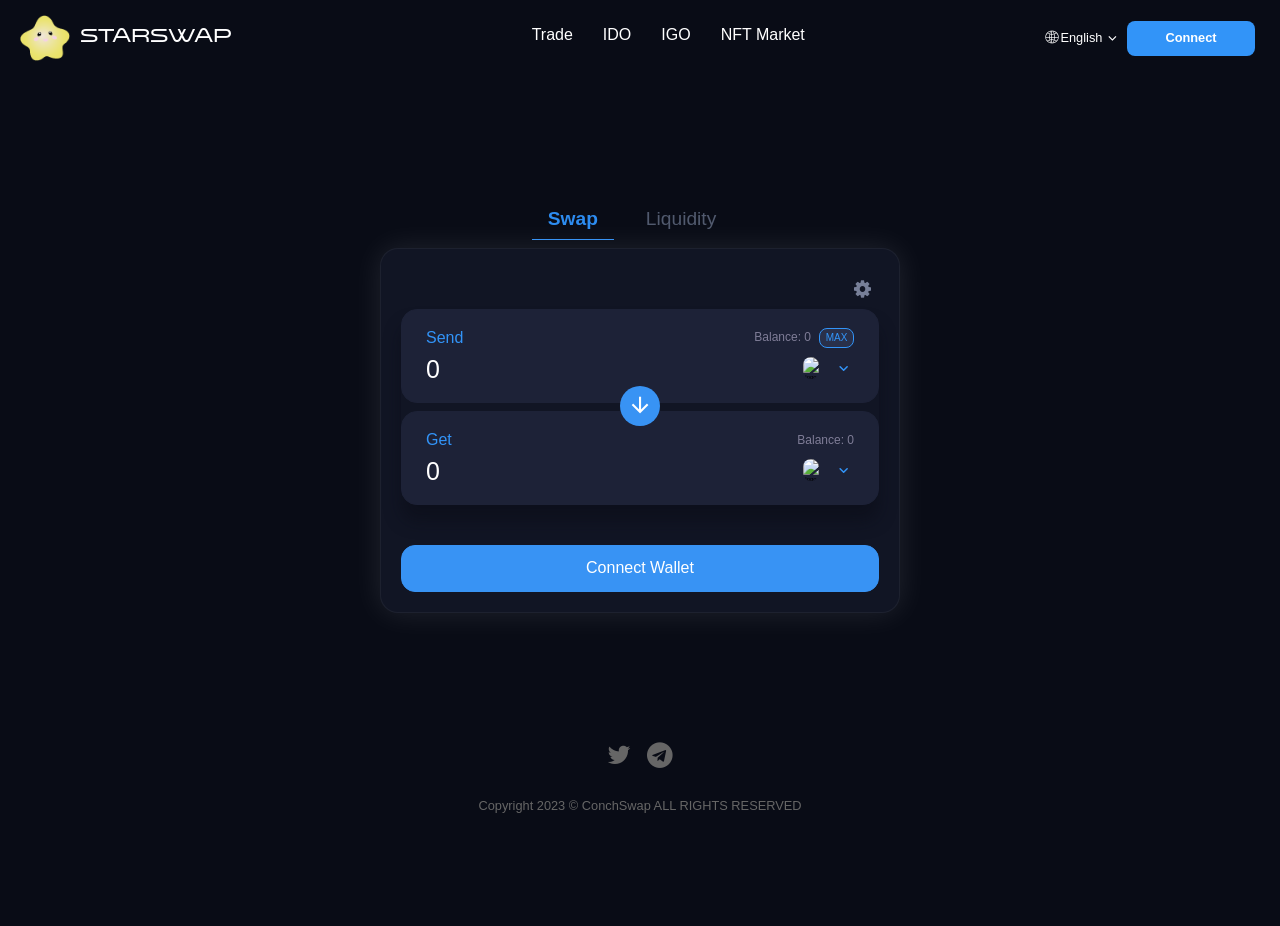
==== index.html @ 81f0260a "Add files via upload" ====
<!DOCTYPE html><html lang="en"><head><meta charset="utf-8"><meta http-equiv="X-UA-Compatible" content="IE=edge"><meta name="viewport" content="width=device-width,initial-scale=1,maximum-scale=1,user-scalable=no"><link rel="icon" href="/favicon.ico"><title>ConchSwap</title><script src="https://cdn.polyfill.io/v2/polyfill.min.js"></script><link href="/chunk-07a554d1.1712658965975.js" rel="prefetch"><link href="/chunk-09e0c16d.1712658965975.js" rel="prefetch"><link href="/chunk-1b9d66c8.1712658965975.js" rel="prefetch"><link href="/chunk-393b124b.1712658965975.js" rel="prefetch"><link href="/chunk-454a278c.1712658965975.js" rel="prefetch"><link href="/chunk-d3f1dbe8.1712658965975.js" rel="prefetch"><link href="/chunk-eb67f20c.1712658965975.js" rel="prefetch"><link href="/css/chunk-07a554d1.d430b095.css" rel="prefetch"><link href="/css/chunk-09e0c16d.d430b095.css" rel="prefetch"><link href="/css/chunk-1b9d66c8.f0b65347.css" rel="prefetch"><link href="/css/chunk-393b124b.8292c31e.css" rel="prefetch"><link href="/css/chunk-454a278c.ca654a4f.css" rel="prefetch"><link href="/css/chunk-eb67f20c.d430b095.css" rel="prefetch"><link href="/app.1712658965975.js" rel="preload" as="script"><link href="/chunk-vendors.1712658965975.js" rel="preload" as="script"><link href="/css/app.77ce1d3c.css" rel="preload" as="style"><link href="/css/chunk-vendors.8535364e.css" rel="preload" as="style"><link href="/css/chunk-vendors.8535364e.css" rel="stylesheet"><link href="/css/app.77ce1d3c.css" rel="stylesheet"></head><body><noscript><strong>We're sorry but starswap doesn't work properly without JavaScript enabled. Please enable it to continue.</strong></noscript><div id="app"></div><script src="/chunk-vendors.1712658965975.js"></script><script src="/app.1712658965975.js"></script></body></html>
---- css/chunk-07a554d1.d430b095.css ----
.error-page{width:100%;height:100%;position:relative;background:#f8f8f9}.error-page .content-con{width:700px;height:600px;position:absolute;left:50%;top:50%;transform:translate(-50%,-60%)}.error-page .content-con img{display:block;width:100%;height:100%}.error-page .content-con .text-con{position:absolute;left:0;top:0}.error-page .content-con .text-con h4{position:absolute;left:0;top:0;font-size:80px;font-weight:700;color:#348eed}.error-page .content-con .text-con h5{position:absolute;width:700px;left:0;top:100px;font-size:20px;font-weight:700;color:#67647d}.error-page .content-con .back-btn-group{position:absolute;right:0;bottom:20px}
---- css/chunk-09e0c16d.d430b095.css ----
.error-page{width:100%;height:100%;position:relative;background:#f8f8f9}.error-page .content-con{width:700px;height:600px;position:absolute;left:50%;top:50%;transform:translate(-50%,-60%)}.error-page .content-con img{display:block;width:100%;height:100%}.error-page .content-con .text-con{position:absolute;left:0;top:0}.error-page .content-con .text-con h4{position:absolute;left:0;top:0;font-size:80px;font-weight:700;color:#348eed}.error-page .content-con .text-con h5{position:absolute;width:700px;left:0;top:100px;font-size:20px;font-weight:700;color:#67647d}.error-page .content-con .back-btn-group{position:absolute;right:0;bottom:20px}
---- css/chunk-1b9d66c8.f0b65347.css ----
[data-v-599e4a69]::-webkit-scrollbar{width:7px;height:5px;border-radius:15px;-webkit-border-radius:15px}[data-v-599e4a69]::-webkit-scrollbar-track-piece{background-color:#fff;border-radius:15px;-webkit-border-radius:15px}[data-v-599e4a69]::-webkit-scrollbar-thumb:vertical{height:5px;background-color:rgba(144,147,153,.5);border-radius:15px;-webkit-border-radius:15px}[data-v-599e4a69]::-webkit-scrollbar-thumb:horizontal{width:7px;background-color:rgba(144,147,153,.5);border-radius:15px;-webkit-border-radius:15px}@media (min-width:768px){.wrapper[data-v-599e4a69]{background-color:#090c16;background-size:100%;min-height:650px;display:flex;flex-flow:column wrap;justify-content:center;align-items:center}.wrapper div[data-v-599e4a69]{margin:0;padding:0;box-sizing:border-box}.wrapper .tab_switch[data-v-599e4a69]{padding:.5rem 0}.wrapper .tab_switch[data-v-599e4a69] .ivu-tabs .ivu-tabs-bar{border-bottom:0;margin-bottom:0}.wrapper .tab_switch[data-v-599e4a69] .ivu-tabs .ivu-tabs-nav .ivu-tabs-ink-bar{background-color:#3893f4}.wrapper .tab_switch[data-v-599e4a69] .ivu-tabs .ivu-tabs-nav .ivu-tabs-tab-active{font-weight:700}.wrapper .tab_switch[data-v-599e4a69] .ivu-tabs .ivu-tabs-nav .ivu-tabs-tab{font-size:1.2rem}.wrapper .swapbox[data-v-599e4a69]{max-width:520px;min-width:320px;width:100%;overflow:hidden;margin:0 auto;min-height:350px;border:1px solid hsla(0,0%,100%,.05);padding:20px;background:#111524;border-radius:18px;font-size:6px;box-shadow:0 0 30px hsla(0,0%,100%,.1)}.wrapper .swapbox .setbar[data-v-599e4a69]{margin:0;padding:10px 8px;border:0;font-size:100%;vertical-align:baseline;text-align:right}.wrapper .swapbox .setbar .setting-icon[data-v-599e4a69]{font-size:20px;color:#777f98;transition:All .4s ease-in-out;-webkit-transition:All .4s ease-in-out;-moz-transition:All .4s ease-in-out;-o-transition:All .4s ease-in-out}.wrapper .swapbox .setbar .setting-icon[data-v-599e4a69]:hover{cursor:pointer;transform:rotate(45deg);-webkit-transform:rotate(45deg);-moz-transform:rotate(45deg);-o-transform:rotate(45deg);-ms-transform:rotate(45deg)}.wrapper .swapbox .swapform[data-v-599e4a69]{margin:0;padding:0;border:0;box-shadow:0 16px 16px rgba(9,12,22,.5);border-radius:16px;display:flex;flex-direction:column}.wrapper .swapbox .swapform .formitem[data-v-599e4a69]{margin:0;padding:16px 24px;background-color:#1d2237;border:1px solid #1d2237;border-radius:16px}.wrapper .swapbox .swapform .formitem .item_balance[data-v-599e4a69]{display:flex;flex-flow:row wrap;justify-content:space-between;align-items:center}.wrapper .swapbox .swapform .formitem .item_balance .tit[data-v-599e4a69]{font-size:16px;color:#3294f8;font-weight:500}.wrapper .swapbox .swapform .formitem .item_balance .balance[data-v-599e4a69]{font-size:12px;color:#7f7d97}.wrapper .swapbox .swapform .formitem .item_balance .balance .btn_max[data-v-599e4a69]{height:20px;width:35px;margin-left:8px;padding:0 4px;border-radius:8px;text-transform:uppercase;font-weight:500;font-size:10px;line-height:100%;color:#3294f8;background:#29304a;border:1px solid #3294f8}.wrapper .swapbox .swapform .formitem .item_detail[data-v-599e4a69]{display:flex;flex-flow:row wrap;justify-content:space-between;align-items:center;-webkit-box-pack:justify;-webkit-box-align:center}.wrapper .swapbox .swapform .formitem .item_detail .amount[data-v-599e4a69]{text-align:left;max-width:70%;min-width:50%}.wrapper .swapbox .swapform .formitem .item_detail .amount .text_amount[data-v-599e4a69]{position:relative;max-width:100%;height:auto;margin:0;font-weight:500;font-size:30px;width:auto;line-height:120%;color:#fff;background:none;border:none;outline:none;text-overflow:ellipsis}.wrapper .swapbox .swapform .formitem .item_detail .amount .text_amount[data-v-599e4a69] .ivu-input{padding:0;font-size:25px;border:none;color:#fff;background-color:transparent}.wrapper .swapbox .swapform .formitem .item_detail .amount .text_amount[data-v-599e4a69] .ivu-input:focus{border-color:transparent;outline:0;box-shadow:none}.wrapper .swapbox .swapform .formitem .item_detail .token_type[data-v-599e4a69]{width:30%;position:relative;display:flex;align-items:center;justify-content:flex-end}.wrapper .swapbox .swapform .formitem .item_detail .token_type .btn_seltoken[data-v-599e4a69]{border:none;background-color:transparent;position:relative;padding:0 20px 0 0}.wrapper .swapbox .swapform .formitem .item_detail .token_type .btn_seltoken .token_info[data-v-599e4a69]{display:flex;align-items:center;max-width:30%}.wrapper .swapbox .swapform .formitem .item_detail .token_type .btn_seltoken .token_info .token_logo[data-v-599e4a69]{width:24px;height:24px;margin-right:8px;border:1px solid transparent;border-radius:30px}.wrapper .swapbox .swapform .formitem .item_detail .token_type .btn_seltoken .token_info .token_symbol[data-v-599e4a69]{flex-direction:column;display:flex;text-align:left}.wrapper .swapbox .swapform .formitem .item_detail .token_type .btn_seltoken .token_info .token_symbol .symbol_text[data-v-599e4a69]{color:#fff;font-weight:500;font-size:16px;line-height:120%}.wrapper .swapbox .swapform .formitem .item_detail .token_type .btn_seltoken[data-v-599e4a69]:after{right:5px;background:url(../img/angle-bright.b03e8404.svg) 50% no-repeat;content:"";position:absolute;top:50%;width:10px;height:5px;transform:translateY(-50%)}.wrapper .swapbox .swapform .formitem[data-v-599e4a69]:hover{border:1px solid rgba(84,190,249,.5)}.wrapper .swapbox .swapform .switcher[data-v-599e4a69]{position:relative;height:8px;width:100%}.wrapper .swapbox .swapform .switcher .btn_switch[data-v-599e4a69]{position:absolute;border:none;background-color:#3893f4;width:40px;height:40px;border-radius:20px;z-index:2;left:calc(50% - 20px);top:-17px;cursor:pointer}.wrapper .swapbox .btnbox[data-v-599e4a69]{width:100%}.wrapper .swapbox .btnbox .btn_swap[data-v-599e4a69]{margin:40px 0 0;padding:0 24px;width:100%;background-color:#3893f4;border:1px solid #3893f4;color:#fff;height:47px;font-size:16px;font-weight:500;line-height:24px;border-radius:14px;outline:none}.wrapper .swapbox .btnbox .disabled[data-v-599e4a69]{background-color:#e9eaeb;border:1px solid #e9eaeb;color:#bdc2c4}}@media (max-width:768px){.wrapper[data-v-599e4a69]{background-color:#090c16;background-size:100%;min-height:650px;padding:24px 16px 38px;display:flex;flex-flow:column wrap;justify-content:center;align-items:center}.wrapper div[data-v-599e4a69]{margin:0;padding:0;box-sizing:border-box}.wrapper .tab_switch[data-v-599e4a69]{padding:.5rem 0}.wrapper .tab_switch[data-v-599e4a69] .ivu-tabs .ivu-tabs-bar{border-bottom:0;margin-bottom:0}.wrapper .tab_switch[data-v-599e4a69] .ivu-tabs .ivu-tabs-nav .ivu-tabs-ink-bar{background-color:#3893f4}.wrapper .tab_switch[data-v-599e4a69] .ivu-tabs .ivu-tabs-nav .ivu-tabs-tab-active{font-weight:700}.wrapper .tab_switch[data-v-599e4a69] .ivu-tabs .ivu-tabs-nav .ivu-tabs-tab{font-size:1rem}.wrapper .swapbox[data-v-599e4a69]{max-width:520px;min-width:320px;width:100%;overflow:hidden;margin:0 auto;min-height:350px;border:1px solid hsla(0,0%,100%,.05);padding:20px;background:#111524;border-radius:18px;font-size:6px;box-shadow:0 0 30px hsla(0,0%,100%,.1)}.wrapper .swapbox .setbar[data-v-599e4a69]{margin:0;padding:10px 8px;border:0;font-size:100%;vertical-align:baseline;text-align:right}.wrapper .swapbox .setbar .setting-icon[data-v-599e4a69]{font-size:20px;color:#777f98;transition:All .4s ease-in-out;-webkit-transition:All .4s ease-in-out;-moz-transition:All .4s ease-in-out;-o-transition:All .4s ease-in-out}.wrapper .swapbox .setbar .setting-icon[data-v-599e4a69]:hover{cursor:pointer;transform:rotate(45deg);-webkit-transform:rotate(45deg);-moz-transform:rotate(45deg);-o-transform:rotate(45deg);-ms-transform:rotate(45deg)}.wrapper .swapbox .swapform[data-v-599e4a69]{margin:0;padding:0;border:0;box-shadow:0 16px 16px rgba(9,12,22,.5);border-radius:16px;display:flex;flex-direction:column}.wrapper .swapbox .swapform .formitem[data-v-599e4a69]{margin:0;padding:16px 24px;background-color:#1d2237;border-radius:16px}.wrapper .swapbox .swapform .formitem .item_balance[data-v-599e4a69]{display:flex;flex-flow:row wrap;justify-content:space-between;align-items:center}.wrapper .swapbox .swapform .formitem .item_balance .tit[data-v-599e4a69]{font-size:16px;color:#3294f8;font-weight:500}.wrapper .swapbox .swapform .formitem .item_balance .balance[data-v-599e4a69]{font-size:12px;color:#7f7d97}.wrapper .swapbox .swapform .formitem .item_balance .balance .btn_max[data-v-599e4a69]{height:20px;width:35px;margin-left:8px;padding:0 4px;border-radius:8px;text-transform:uppercase;font-weight:500;font-size:10px;line-height:100%;color:#3294f8;background:#29304a;border:1px solid #3294f8}.wrapper .swapbox .swapform .formitem .item_detail[data-v-599e4a69]{display:flex;flex-flow:row wrap;justify-content:space-between;align-items:center;-webkit-box-pack:justify;-webkit-box-align:center}.wrapper .swapbox .swapform .formitem .item_detail .amount[data-v-599e4a69]{text-align:left;max-width:70%;min-width:50%}.wrapper .swapbox .swapform .formitem .item_detail .amount .text_amount[data-v-599e4a69]{position:relative;max-width:100%;height:auto;margin:0;font-weight:500;font-size:30px;width:auto;line-height:120%;color:#fff;background:none;border:none;outline:none;text-overflow:ellipsis}.wrapper .swapbox .swapform .formitem .item_detail .amount .text_amount[data-v-599e4a69] .ivu-input{padding:0;font-size:25px;border:none;color:#fff;background-color:transparent}.wrapper .swapbox .swapform .formitem .item_detail .amount .text_amount[data-v-599e4a69] .ivu-input:focus{border-color:transparent;outline:0;box-shadow:none}.wrapper .swapbox .swapform .formitem .item_detail .token_type[data-v-599e4a69]{width:30%;position:relative;display:flex;align-items:center;justify-content:flex-end}.wrapper .swapbox .swapform .formitem .item_detail .token_type .btn_seltoken[data-v-599e4a69]{border:none;background-color:transparent;position:relative;padding:0 20px 0 0}.wrapper .swapbox .swapform .formitem .item_detail .token_type .btn_seltoken .token_info[data-v-599e4a69]{display:flex;align-items:center;max-width:30%}.wrapper .swapbox .swapform .formitem .item_detail .token_type .btn_seltoken .token_info .token_logo[data-v-599e4a69]{width:24px;height:24px;margin-right:8px;border:1px solid transparent;border-radius:30px}.wrapper .swapbox .swapform .formitem .item_detail .token_type .btn_seltoken .token_info .token_symbol[data-v-599e4a69]{flex-direction:column;display:flex;text-align:left}.wrapper .swapbox .swapform .formitem .item_detail .token_type .btn_seltoken .token_info .token_symbol .symbol_text[data-v-599e4a69]{color:#fff;font-weight:500;font-size:16px;line-height:120%}.wrapper .swapbox .swapform .formitem .item_detail .token_type .btn_seltoken[data-v-599e4a69]:after{right:5px;background:url(../img/angle-bright.b03e8404.svg) 50% no-repeat;content:"";position:absolute;top:50%;width:10px;height:5px;transform:translateY(-50%)}.wrapper .swapbox .swapform .switcher[data-v-599e4a69]{position:relative;height:8px;width:100%}.wrapper .swapbox .swapform .switcher .btn_switch[data-v-599e4a69]{position:absolute;border:none;background-color:#3893f4;width:40px;height:40px;border-radius:20px;z-index:2;left:calc(50% - 20px);top:-17px;cursor:pointer}.wrapper .swapbox .btnbox[data-v-599e4a69]{width:100%}.wrapper .swapbox .btnbox .btn_swap[data-v-599e4a69]{margin:40px 0 0;padding:0 24px;width:100%;background-color:#3893f4;border:1px solid #3893f4;color:#fff;height:47px;font-size:16px;font-weight:500;line-height:24px;border-radius:14px;outline:none}.wrapper .swapbox .btnbox .disabled[data-v-599e4a69]{background-color:#e9eaeb;border:1px solid #e9eaeb;color:#bdc2c4}}[data-v-599e4a69] .setslipage .ivu-modal{top:50%;transform:translateY(-50%)}[data-v-599e4a69] .setslipage .ivu-modal .ivu-modal-content{background-color:#111524!important;color:#7d7d95!important}[data-v-599e4a69] .setslipage .ivu-modal .ivu-modal-content .ivu-modal-header{border:none}[data-v-599e4a69] .setslipage .ivu-modal .ivu-modal-content .ivu-modal-header .ivu-modal-header-inner{color:#fff}[data-v-599e4a69] .setslipage .ivu-modal .ivu-modal-content .ivu-modal-body .set-items{margin:0;padding:5px;display:flex;flex-flow:column nowrap;justify-content:center;align-items:center}[data-v-599e4a69] .setslipage .ivu-modal .ivu-modal-content .ivu-modal-body .set-items .set-item{width:100%;margin:5px 0;padding:0;display:flex;flex-flow:row nowrap;justify-content:center;align-items:center}[data-v-599e4a69] .setslipage .ivu-modal .ivu-modal-content .ivu-modal-body .set-items .set-item .label{width:150px;margin:0;padding:5px}[data-v-599e4a69] .setslipage .ivu-modal .ivu-modal-content .ivu-modal-body .set-items .set-item .text_border{margin:15px 0;padding:8px;display:flex;width:120px;font-weight:500;font-size:16px;line-height:100%;color:#3294f8;background:transparent;border:1.5px solid #3294f8;border-radius:14px;justify-content:center;align-items:center;text-align:center}[data-v-599e4a69] .setslipage .ivu-modal .ivu-modal-content .ivu-modal-body .set-items .set-item .text_border .txtslipage{width:100%;height:100%;padding:0 5px 0 0;font-weight:500;font-size:16px;line-height:150%;color:#3294f8;text-align:right;background:none;border:none;outline:none}[data-v-599e4a69] .setslipage .ivu-modal .ivu-modal-content .ivu-modal-footer{border:none}[data-v-599e4a69] .ivu-modal-mask{inset:0;background:rgba(3,5,12,.7);backdrop-filter:blur(10px)}[data-v-599e4a69] .tokenlist .ivu-modal{top:5%}[data-v-599e4a69] .tokenlist .ivu-modal .ivu-modal-content{background-color:#111524!important;color:#7d7d95!important}[data-v-599e4a69] .tokenlist .ivu-modal .ivu-modal-content .ivu-modal-header{border:none}[data-v-599e4a69] .tokenlist .ivu-modal .ivu-modal-content .ivu-modal-header .ivu-modal-header-inner{color:#fff}[data-v-599e4a69] .tokenlist .ivu-modal .ivu-modal-content .ivu-modal-body .text_search{width:100%;height:45px}[data-v-599e4a69] .tokenlist .ivu-modal .ivu-modal-content .ivu-modal-body .text_search .ivu-input{display:inline-block;width:100%;height:40px;line-height:1.5;font-size:14px;border:none;border-radius:4px;color:#eee;background-color:#1d2237;position:relative}[data-v-599e4a69] .tokenlist .ivu-modal .ivu-modal-content .ivu-modal-body .list-title{padding-top:20px;position:relative;flex-direction:row;display:flex;justify-content:space-between;width:100%}[data-v-599e4a69] .tokenlist .ivu-modal .ivu-modal-content .ivu-modal-body .list-title .tit{font-size:14px;color:#777f99}[data-v-599e4a69] .tokenlist .ivu-modal .ivu-modal-content .ivu-modal-body .list-content{list-style:none;margin:16px 0 0;padding:0;max-height:calc(100vh - 400px);overflow-y:auto}[data-v-599e4a69] .tokenlist .ivu-modal .ivu-modal-content .ivu-modal-body .list-content .list-item{border-radius:6px;padding:10px;background-color:hsla(0,0%,100%,0);border:1px solid rgba(84,190,249,0)}[data-v-599e4a69] .tokenlist .ivu-modal .ivu-modal-content .ivu-modal-body .list-content .list-item .btn_token{border:none;background:0 0;cursor:pointer;display:flex;justify-content:space-between;align-items:center;width:100%;padding:0}[data-v-599e4a69] .tokenlist .ivu-modal .ivu-modal-content .ivu-modal-body .list-content .list-item .btn_token .token_inf{display:flex;align-items:center;max-width:70%}[data-v-599e4a69] .tokenlist .ivu-modal .ivu-modal-content .ivu-modal-body .list-content .list-item .btn_token .token_inf .token_logo{width:24px;height:24px;margin-right:8px;border:1px solid transparent;border-radius:30px}[data-v-599e4a69] .tokenlist .ivu-modal .ivu-modal-content .ivu-modal-body .list-content .list-item .btn_token .token_inf .token_detail{flex-direction:column;display:flex;text-align:left}[data-v-599e4a69] .tokenlist .ivu-modal .ivu-modal-content .ivu-modal-body .list-content .list-item .btn_token .token_inf .token_detail .token_symbol{font-weight:500;font-size:16px;line-height:120%;color:#fff}[data-v-599e4a69] .tokenlist .ivu-modal .ivu-modal-content .ivu-modal-body .list-content .list-item .btn_token .token_inf .token_detail .token_name{font-weight:500;font-size:12px;color:#777f99}[data-v-599e4a69] .tokenlist .ivu-modal .ivu-modal-content .ivu-modal-body .list-content .list-item .btn_token .valinfo{text-align:right}[data-v-599e4a69] .tokenlist .ivu-modal .ivu-modal-content .ivu-modal-body .list-content .list-item .btn_token .valinfo .amount{color:#eee;font-weight:500;font-size:14px;line-height:150%}[data-v-599e4a69] .tokenlist .ivu-modal .ivu-modal-content .ivu-modal-body .list-content .list-item .btn_token .valinfo .val{font-weight:500;font-size:12px;line-height:150%;color:#777f99}[data-v-599e4a69] .tokenlist .ivu-modal .ivu-modal-content .ivu-modal-body .list-content .list-item .btn_token .valinfo .btn_addtoken{margin:0;padding:0 3px;width:65px;background-color:#3893f4;border:1px solid #3893f4;color:#fff;height:25px;font-size:13px;border-radius:5px;outline:none}[data-v-599e4a69] .tokenlist .ivu-modal .ivu-modal-content .ivu-modal-body .list-content .list-item:hover{background-color:rgba(84,190,249,.1);border:1px solid rgba(84,190,249,.5)}[data-v-599e4a69] .tokenlist .ivu-modal .ivu-modal-content .ivu-modal-footer{border:none}[data-v-599e4a69] .risktips .ivu-modal{top:5%}[data-v-599e4a69] .risktips .ivu-modal .ivu-modal-content{background-color:#111524!important;color:#7d7d95!important}[data-v-599e4a69] .risktips .ivu-modal .ivu-modal-content .ivu-modal-header{border:none}[data-v-599e4a69] .risktips .ivu-modal .ivu-modal-content .ivu-modal-header .ivu-modal-header-inner{color:#fff}[data-v-599e4a69] .risktips .ivu-modal .ivu-modal-content .ivu-modal-body .tipscontent{margin:0;padding:6px;border-radius:16px;background:rgba(255,178,55,.098);border-color:#ffb237;display:flex;flex-flow:row nowrap;justify-content:center;align-items:flex-start}[data-v-599e4a69] .risktips .ivu-modal .ivu-modal-content .ivu-modal-body .tipscontent .icon{width:25px;padding:5px}[data-v-599e4a69] .risktips .ivu-modal .ivu-modal-content .ivu-modal-body .tipscontent .icon img{width:24px;height:24px}[data-v-599e4a69] .risktips .ivu-modal .ivu-modal-content .ivu-modal-body .tipscontent .content{flex:1;color:#fff}[data-v-599e4a69] .risktips .ivu-modal .ivu-modal-content .ivu-modal-body .tipscontent .content .part01{padding:5px}[data-v-599e4a69] .risktips .ivu-modal .ivu-modal-content .ivu-modal-body .tipscontent .content .part02{padding:5px;font-weight:700}[data-v-599e4a69] .risktips .ivu-modal .ivu-modal-content .ivu-modal-body .unknownsource{margin:10px 0;align-items:center;border-radius:16px;display:inline-flex;font-weight:400;white-space:nowrap;height:24px;padding:0 4px;font-size:12px;color:#ed4b9e;background:none;border:2px solid #ed4b9e}[data-v-599e4a69] .risktips .ivu-modal .ivu-modal-content .ivu-modal-body .tokeninfo{margin:0;padding:10px 0;display:flex;flex-flow:row nowrap;justify-content:center;align-items:center}[data-v-599e4a69] .risktips .ivu-modal .ivu-modal-content .ivu-modal-body .tokeninfo .tokendetail{width:70%}[data-v-599e4a69] .risktips .ivu-modal .ivu-modal-content .ivu-modal-body .tokeninfo .tokendetail .token{padding:5px 0;font-size:14px;font-weight:500}[data-v-599e4a69] .risktips .ivu-modal .ivu-modal-content .ivu-modal-body .tokeninfo .tokendetail .contract{padding:5px 0;font-size:14px}[data-v-599e4a69] .risktips .ivu-modal .ivu-modal-content .ivu-modal-body .tokeninfo .risktag{width:30%;border-radius:16px;color:#fff;padding:5px 8px;font-size:14px;background-color:#ffb237;display:flex;flex-flow:row nowrap;justify-content:center;align-items:center}[data-v-599e4a69] .risktips .ivu-modal .ivu-modal-content .ivu-modal-body .viewscan{padding:5px 0}[data-v-599e4a69] .risktips .ivu-modal .ivu-modal-content .ivu-modal-body .checkrisk{margin:0;padding:10px;color:#eee;font-size:14px}[data-v-599e4a69] .risktips .ivu-modal .ivu-modal-content .ivu-modal-body .checkrisk /deep/ .ivu-checkbox{font-size:14px}[data-v-599e4a69] .risktips .ivu-modal .ivu-modal-content .ivu-modal-body .btnbox{padding:10px}[data-v-599e4a69] .risktips .ivu-modal .ivu-modal-content .ivu-modal-body .btnbox .btn_import{margin:0;padding:0 24px;width:100%;height:45px;font-size:16px;font-weight:500;border-radius:14px;outline:none}[data-v-599e4a69] .risktips .ivu-modal .ivu-modal-content .ivu-modal-body .btnbox .active{background-color:#3893f4;border:1px solid #3893f4;color:#fff}[data-v-599e4a69] .risktips .ivu-modal .ivu-modal-content .ivu-modal-body .btnbox .disabled{background-color:#e9eaeb;border:1px solid #e9eaeb;color:#bdc2c4}[data-v-599e4a69] .risktips .ivu-modal .ivu-modal-content .ivu-modal-footer{border:none}
---- css/chunk-393b124b.8292c31e.css ----
.hide[data-v-02eed160]{display:none}@media (min-width:768px){.navbar[data-v-02eed160]{position:fixed;z-index:999;top:0;left:0;width:100%;background-color:#090c16;color:#fff;padding:10px 0;display:flex;flex-flow:row nowrap;justify-content:space-between;align-items:center}.navbar .brand[data-v-02eed160]{width:300px;background-color:transparent;display:flex;flex-flow:row nowrap;justify-content:left;align-items:center}.navbar .brand .logo_img[data-v-02eed160]{width:50px;margin:0 0 0 20px}.navbar .brand .logotext[data-v-02eed160]{font-family:Verdana700;font-size:1.2rem;margin:0 0 0 10px}.navbar .brand .site_title[data-v-02eed160]{margin:0 0 0 15px;height:50px;line-height:50px;font-size:1.8rem}.navbar .menu[data-v-02eed160]{display:block}.navbar .menu ul[data-v-02eed160]{margin:0;padding:0;list-style:outside none none;overflow:hidden}.navbar .menu ul li[data-v-02eed160]{display:inline-block;text-align:center;height:50px;overflow:hidden;line-height:50px;margin:0 0;padding:0 10px}.navbar .menu ul li a[data-v-02eed160]{font-size:1rem;font-weight:400;color:#fff;text-decoration:none;display:inline-block;padding:0 5px;border-radius:3px;transition:all .3s}.navbar .menu ul li .active[data-v-02eed160],.navbar .menu ul li a[data-v-02eed160]:hover{color:#fff;text-decoration:none}.navbar .menu ul li.active[data-v-02eed160],.navbar .menu ul li[data-v-02eed160]:hover{color:#fff!important}.navbar .menu ul li.active a[data-v-02eed160],.navbar .menu ul li:hover a[data-v-02eed160]{color:#fff}.navbar .searchbox[data-v-02eed160]{font-size:.8rem;margin:0 25px 0 0;display:flex;flex-flow:row nowrap;justify-content:flex-start;align-items:center}.navbar .searchbox .lang[data-v-02eed160]{cursor:pointer;font-size:.8rem;margin:0 15px 0 0}.navbar .searchbox .lang .fa[data-v-02eed160]{margin:0 5px}.navbar .searchbox a[data-v-02eed160]{color:#fff;margin:0 8px;text-decoration:none}.navbar .searchbox .btn_buy[data-v-02eed160]{font-size:.8rem;padding:5px 6px;width:128px;height:35px;border-radius:.5rem;color:#fff;font-weight:600;line-height:24px;border:none;background:#3294f8}.navbar .searchbox .addrbox[data-v-02eed160]{border:1px solid #fff;border-radius:.8rem;background-color:transparent;display:flex;flex-flow:row nowrap;justify-content:flex-start;align-items:center}.navbar .searchbox .addrbox .chainicon[data-v-02eed160]{display:flex;flex-flow:row nowrap;justify-content:center;align-items:center}.navbar .searchbox .addrbox .addr[data-v-02eed160]{font-size:.6rem}.navbar .btnToggle[data-v-02eed160]{display:none}}@media (max-width:768px){.navbar[data-v-02eed160]{position:fixed;top:0;left:0;z-index:999;width:100%;background-color:#090c16;color:#fff;padding:10px 0;display:flex;flex-flow:row wrap;justify-content:space-between;align-items:center}.navbar .brand[data-v-02eed160]{width:60px;background-color:transparent;display:flex;flex-flow:row nowrap;justify-content:left;align-items:center}.navbar .brand .logo_img[data-v-02eed160]{width:35px;height:auto;margin:0 0 0 10px}.navbar .brand .logotext[data-v-02eed160]{display:none;font-family:Helvetica;font-size:1rem;margin:0 0 0 5px}.navbar .brand .site_title[data-v-02eed160]{margin:0 0 0 15px;height:50px;line-height:50px;font-family:Helvetica;font-size:1.8rem}.navbar .btnToggle[data-v-02eed160]{width:25px;margin:0 3px 0 0}.navbar .btnToggle .fa[data-v-02eed160]{font-size:.8rem}.navbar .menu[data-v-02eed160]{height:100%;width:0;position:fixed;z-index:1;top:0;left:0;background:rgba(12,6,39,.9);overflow-x:hidden;transition:.5s;padding-top:60px;pointer-events:auto}.navbar .menu ul[data-v-02eed160]{margin:0;padding:0;list-style:outside none none;overflow:hidden}.navbar .menu ul li[data-v-02eed160]{display:inline-block;text-align:center;height:50px;overflow:hidden;line-height:50px;margin:0 0;width:100%}.navbar .menu ul li a[data-v-02eed160]{font-size:1rem;color:#fff;text-decoration:none;display:inline-block;padding:0 10px;border-radius:3px}.navbar .menu ul li .active a[data-v-02eed160],.navbar .menu ul li a[data-v-02eed160]:hover{color:#fff;text-decoration:none;transform:scale(1.2)}.navbar .menu ul li .fa[data-v-02eed160]{font-size:1.2rem}.navbar .menu ul li.active[data-v-02eed160],.navbar .menu ul li[data-v-02eed160]:hover{color:#fff!important}.navbar .menu ul li.active a[data-v-02eed160],.navbar .menu ul li:hover a[data-v-02eed160]{color:#fff}.navbar .open[data-v-02eed160]{width:200px;-webkit-animation:slide-right .5s ease-in}@keyframes slide-down-02eed160{0%{transform:scaleY(0)}25%{transform:scaleY(.25)}50%{transform:scaleY(.5)}75%{transform:scaleY(.75)}to{transform:scale(1)}}.navbar .searchbox[data-v-02eed160]{font-size:.8rem;margin:0 0 0 0;display:flex;flex-flow:row nowrap;justify-content:flex-start;align-items:center}.navbar .searchbox .lang[data-v-02eed160]{cursor:pointer;font-size:.8rem;margin:0 15px 0 0}.navbar .searchbox .lang .fa[data-v-02eed160]{margin:0 5px}.navbar .searchbox a[data-v-02eed160]{color:#fff;margin:0 8px;text-decoration:none}.navbar .searchbox .btn_buy[data-v-02eed160]{font-size:.8rem;padding:5px 6px;height:35px;border-radius:.8rem;color:#fff;border:none;background:#3294f8}.navbar .searchbox .addrbox[data-v-02eed160]{border:1px solid #fff;border-radius:.8rem;background-color:transparent;display:flex;flex-flow:row nowrap;justify-content:flex-start;align-items:center}.navbar .searchbox .addrbox .chainicon[data-v-02eed160]{display:flex;flex-flow:row nowrap;justify-content:center;align-items:center}.navbar .searchbox .addrbox .addr[data-v-02eed160]{font-size:.6rem}}.containerbox[data-v-04c22131]{width:100%;margin:0}.bodyDiv[data-v-04c22131]{width:100%;margin:0 auto}.backToTop[data-v-04c22131]{z-index:99;position:fixed;right:10px;bottom:15px;width:50px;height:50px;overflow:hidden;border-radius:25px;text-align:center;line-height:50px;color:#fff;background-color:#333;opacity:.5;cursor:pointer}@media (min-width:768px){.containerbox[data-v-04c22131]{padding:76px 0 0}.footerDiv[data-v-04c22131]{width:100%;height:200px;background-color:#090c16;background-size:100%;color:#666;position:relative;text-align:center}.footerDiv .copyright[data-v-04c22131]{position:relative;top:55px;font-size:.8rem;height:50px;line-height:50px}.footerDiv .socials[data-v-04c22131]{position:absolute;left:50%;top:5%;transform:translate(-50%)}.footerDiv .socials a[data-v-04c22131]{color:#fff;margin:0 8px;text-decoration:none;font-size:1.6rem;color:#666}.footerDiv .socials a[data-v-04c22131]:hover{color:#fff}}@media (max-width:768px){.containerbox[data-v-04c22131]{padding:55px 0 0}.footerDiv[data-v-04c22131]{width:100%;height:200px;background-color:#090c16;color:#666;position:relative;text-align:center}.footerDiv .copyright[data-v-04c22131]{position:relative;top:55px;font-size:.8rem;height:50px;line-height:50px}.footerDiv .socials[data-v-04c22131]{position:absolute;left:50%;top:5%;transform:translate(-50%)}.footerDiv .socials a[data-v-04c22131]{color:#fff;margin:0 8px;text-decoration:none;font-size:1.6rem;color:#666}.footerDiv .socials a[data-v-04c22131]:hover{color:#fff}}
---- css/chunk-454a278c.ca654a4f.css ----
[data-v-7c4eeb3e]::-webkit-scrollbar{width:7px;height:5px;border-radius:15px;-webkit-border-radius:15px}[data-v-7c4eeb3e]::-webkit-scrollbar-track-piece{background-color:#fff;border-radius:15px;-webkit-border-radius:15px}[data-v-7c4eeb3e]::-webkit-scrollbar-thumb:vertical{height:5px;background-color:rgba(144,147,153,.5);border-radius:15px;-webkit-border-radius:15px}[data-v-7c4eeb3e]::-webkit-scrollbar-thumb:horizontal{width:7px;background-color:rgba(144,147,153,.5);border-radius:15px;-webkit-border-radius:15px}@media (min-width:768px){.wrapper[data-v-7c4eeb3e]{background-color:#090c16;background-size:100%;min-height:650px;display:flex;flex-flow:column wrap;justify-content:center;align-items:center}.wrapper div[data-v-7c4eeb3e]{margin:0;padding:0;box-sizing:border-box}.wrapper .tab_switch[data-v-7c4eeb3e]{padding:.5rem 0}.wrapper .tab_switch[data-v-7c4eeb3e] .ivu-tabs .ivu-tabs-bar{border-bottom:0;margin-bottom:0}.wrapper .tab_switch[data-v-7c4eeb3e] .ivu-tabs .ivu-tabs-nav .ivu-tabs-ink-bar{background-color:#3893f4}.wrapper .tab_switch[data-v-7c4eeb3e] .ivu-tabs .ivu-tabs-nav .ivu-tabs-tab-active{font-weight:700}.wrapper .tab_switch[data-v-7c4eeb3e] .ivu-tabs .ivu-tabs-nav .ivu-tabs-tab{font-size:1.2rem}.wrapper .swapbox[data-v-7c4eeb3e]{max-width:520px;min-width:320px;width:100%;overflow:hidden;margin:0 auto;min-height:350px;border:1px solid hsla(0,0%,100%,.05);padding:20px;background:#111524;border-radius:18px;font-size:6px;box-shadow:0 0 30px hsla(0,0%,100%,.1)}.wrapper .swapbox .topbar[data-v-7c4eeb3e]{width:100%;display:flex;flex-flow:row nowrap;justify-content:space-between;align-items:center}.wrapper .swapbox .topbar .title[data-v-7c4eeb3e]{margin:0;padding:5px 0;display:flex;flex-flow:column wrap;justify-content:center;align-items:flex-start;color:#fff}.wrapper .swapbox .topbar .title .tit[data-v-7c4eeb3e]{font-size:15px;font-weight:700;text-align:left}.wrapper .swapbox .topbar .title .desc[data-v-7c4eeb3e]{font-size:13px;text-align:left}.wrapper .swapbox .topbar .setbar[data-v-7c4eeb3e]{margin:0;padding:10px 8px;border:0;font-size:100%;vertical-align:baseline;text-align:right}.wrapper .swapbox .topbar .setbar .setting-icon[data-v-7c4eeb3e]{font-size:20px;color:#777f98;transition:All .4s ease-in-out;-webkit-transition:All .4s ease-in-out;-moz-transition:All .4s ease-in-out;-o-transition:All .4s ease-in-out}.wrapper .swapbox .topbar .setbar .setting-icon[data-v-7c4eeb3e]:hover{cursor:pointer;transform:rotate(45deg);-webkit-transform:rotate(45deg);-moz-transform:rotate(45deg);-o-transform:rotate(45deg);-ms-transform:rotate(45deg)}.wrapper .swapbox .swapform[data-v-7c4eeb3e]{width:100%;margin:0;padding:0;min-height:300px;box-sizing:border-box}.wrapper .swapbox .swapform .lp-list[data-v-7c4eeb3e]{margin:0;padding:5px 5px}.wrapper .swapbox .swapform .lp-list .lp-item[data-v-7c4eeb3e]{margin:5px 0;padding:8px 10px;width:100%;height:70px;border:1px solid #3893f4;background-color:#1d2237;color:#fff;border-radius:10px;display:flex;flex-flow:column nowrap;justify-content:center;align-items:flex-start;overflow:hidden}.wrapper .swapbox .swapform .lp-list .lp-item .pairname[data-v-7c4eeb3e]{padding:6px 3px;width:70%;font-size:15px;font-weight:700}.wrapper .swapbox .swapform .lp-list .lp-item .pairnum[data-v-7c4eeb3e]{padding:6px 3px;width:70%;font-size:12px}.wrapper .swapbox .btnbox[data-v-7c4eeb3e]{width:100%}.wrapper .swapbox .btnbox .btn_swap[data-v-7c4eeb3e]{margin:40px 0 0;padding:0 24px;width:100%;background-color:#3893f4;border:1px solid #3893f4;color:#fff;height:47px;font-size:16px;font-weight:500;line-height:24px;border-radius:14px;outline:none}.wrapper .swapbox .btnbox .disabled[data-v-7c4eeb3e]{background-color:#e9eaeb;border:1px solid #e9eaeb;color:#bdc2c4}}@media (max-width:768px){.wrapper[data-v-7c4eeb3e]{background-color:#090c16;background-size:100%;min-height:650px;padding:24px 16px 38px;display:flex;flex-flow:column wrap;justify-content:center;align-items:center}.wrapper div[data-v-7c4eeb3e]{margin:0;padding:0;box-sizing:border-box}.wrapper .tab_switch[data-v-7c4eeb3e]{padding:.5rem 0}.wrapper .tab_switch[data-v-7c4eeb3e] .ivu-tabs .ivu-tabs-bar{border-bottom:0;margin-bottom:0}.wrapper .tab_switch[data-v-7c4eeb3e] .ivu-tabs .ivu-tabs-nav .ivu-tabs-ink-bar{background-color:#3893f4}.wrapper .tab_switch[data-v-7c4eeb3e] .ivu-tabs .ivu-tabs-nav .ivu-tabs-tab-active{font-weight:700}.wrapper .tab_switch[data-v-7c4eeb3e] .ivu-tabs .ivu-tabs-nav .ivu-tabs-tab{font-size:1rem}.wrapper .swapbox[data-v-7c4eeb3e]{max-width:520px;min-width:320px;width:100%;overflow:hidden;margin:0 auto;min-height:350px;border:1px solid hsla(0,0%,100%,.05);padding:20px;background:#111524;border-radius:18px;font-size:6px;box-shadow:0 0 30px hsla(0,0%,100%,.1)}.wrapper .swapbox .setbar[data-v-7c4eeb3e]{margin:0;padding:10px 8px;border:0;font-size:100%;vertical-align:baseline;text-align:right}.wrapper .swapbox .setbar .setting-icon[data-v-7c4eeb3e]{font-size:20px;color:#777f98;transition:All .4s ease-in-out;-webkit-transition:All .4s ease-in-out;-moz-transition:All .4s ease-in-out;-o-transition:All .4s ease-in-out}.wrapper .swapbox .setbar .setting-icon[data-v-7c4eeb3e]:hover{cursor:pointer;transform:rotate(45deg);-webkit-transform:rotate(45deg);-moz-transform:rotate(45deg);-o-transform:rotate(45deg);-ms-transform:rotate(45deg)}.wrapper .swapbox .swapform[data-v-7c4eeb3e]{margin:0;padding:0;border:0;box-shadow:0 16px 16px rgba(9,12,22,.5);border-radius:16px;display:flex;flex-direction:column}.wrapper .swapbox .btnbox[data-v-7c4eeb3e]{width:100%}.wrapper .swapbox .btnbox .btn_swap[data-v-7c4eeb3e]{margin:40px 0 0;padding:0 24px;width:100%;background-color:#3893f4;border:1px solid #3893f4;color:#fff;height:47px;font-size:16px;font-weight:500;line-height:24px;border-radius:14px;outline:none}.wrapper .swapbox .btnbox .disabled[data-v-7c4eeb3e]{background-color:#e9eaeb;border:1px solid #e9eaeb;color:#bdc2c4}}[data-v-7c4eeb3e] .setslipage .ivu-modal{top:50%;transform:translateY(-50%)}[data-v-7c4eeb3e] .setslipage .ivu-modal .ivu-modal-content{background-color:#111524!important;color:#7d7d95!important}[data-v-7c4eeb3e] .setslipage .ivu-modal .ivu-modal-content .ivu-modal-header{border:none}[data-v-7c4eeb3e] .setslipage .ivu-modal .ivu-modal-content .ivu-modal-header .ivu-modal-header-inner{color:#fff}[data-v-7c4eeb3e] .setslipage .ivu-modal .ivu-modal-content .ivu-modal-body .text_border{position:relative;margin:15px 0;padding:8px 20px 8px 8px;display:flex;width:110px;height:100%;font-weight:500;font-size:16px;line-height:100%;color:#3294f8;background:transparent;border:1.5px solid #3294f8;border-radius:14px;justify-content:center;align-items:center;text-align:center}[data-v-7c4eeb3e] .setslipage .ivu-modal .ivu-modal-content .ivu-modal-body .text_border .txtslipage{width:100%;height:100%;padding:0 5px 0 0;font-weight:500;font-size:16px;line-height:150%;color:#3294f8;text-align:right;background:none;border:none;outline:none}[data-v-7c4eeb3e] .setslipage .ivu-modal .ivu-modal-content .ivu-modal-footer{border:none}[data-v-7c4eeb3e] .ivu-modal-mask{inset:0;background:rgba(3,5,12,.7);backdrop-filter:blur(10px)}[data-v-7c4eeb3e] .tokenlist .ivu-modal{top:5%}[data-v-7c4eeb3e] .tokenlist .ivu-modal .ivu-modal-content{background-color:#111524!important;color:#7d7d95!important}[data-v-7c4eeb3e] .tokenlist .ivu-modal .ivu-modal-content .ivu-modal-header{border:none}[data-v-7c4eeb3e] .tokenlist .ivu-modal .ivu-modal-content .ivu-modal-header .ivu-modal-header-inner{color:#fff}[data-v-7c4eeb3e] .tokenlist .ivu-modal .ivu-modal-content .ivu-modal-body .text_search{width:100%;height:45px}[data-v-7c4eeb3e] .tokenlist .ivu-modal .ivu-modal-content .ivu-modal-body .text_search .ivu-input{display:inline-block;width:100%;height:40px;line-height:1.5;font-size:14px;border:none;border-radius:4px;color:#eee;background-color:#1d2237;position:relative}[data-v-7c4eeb3e] .tokenlist .ivu-modal .ivu-modal-content .ivu-modal-body .list-title{padding-top:20px;position:relative;flex-direction:row;display:flex;justify-content:space-between;width:100%}[data-v-7c4eeb3e] .tokenlist .ivu-modal .ivu-modal-content .ivu-modal-body .list-title .tit{font-size:14px;color:#777f99}[data-v-7c4eeb3e] .tokenlist .ivu-modal .ivu-modal-content .ivu-modal-body .list-content{list-style:none;margin:16px 0 0;padding:0;max-height:calc(100vh - 400px);overflow-y:auto}[data-v-7c4eeb3e] .tokenlist .ivu-modal .ivu-modal-content .ivu-modal-body .list-content .list-item{border-radius:6px;padding:10px;background-color:hsla(0,0%,100%,0);border:1px solid rgba(84,190,249,0)}[data-v-7c4eeb3e] .tokenlist .ivu-modal .ivu-modal-content .ivu-modal-body .list-content .list-item .btn_token{border:none;background:0 0;cursor:pointer;display:flex;justify-content:space-between;align-items:center;width:100%;padding:0}[data-v-7c4eeb3e] .tokenlist .ivu-modal .ivu-modal-content .ivu-modal-body .list-content .list-item .btn_token .token_inf{display:flex;align-items:center;max-width:70%}[data-v-7c4eeb3e] .tokenlist .ivu-modal .ivu-modal-content .ivu-modal-body .list-content .list-item .btn_token .token_inf .token_logo{width:24px;height:24px;margin-right:8px;border:1px solid transparent;border-radius:30px}[data-v-7c4eeb3e] .tokenlist .ivu-modal .ivu-modal-content .ivu-modal-body .list-content .list-item .btn_token .token_inf .token_detail{flex-direction:column;display:flex;text-align:left}[data-v-7c4eeb3e] .tokenlist .ivu-modal .ivu-modal-content .ivu-modal-body .list-content .list-item .btn_token .token_inf .token_detail .token_symbol{font-weight:500;font-size:16px;line-height:120%;color:#fff}[data-v-7c4eeb3e] .tokenlist .ivu-modal .ivu-modal-content .ivu-modal-body .list-content .list-item .btn_token .token_inf .token_detail .token_name{font-weight:500;font-size:12px;color:#777f99}[data-v-7c4eeb3e] .tokenlist .ivu-modal .ivu-modal-content .ivu-modal-body .list-content .list-item .btn_token .valinfo{text-align:right}[data-v-7c4eeb3e] .tokenlist .ivu-modal .ivu-modal-content .ivu-modal-body .list-content .list-item .btn_token .valinfo .amount{color:#eee;font-weight:500;font-size:14px;line-height:150%}[data-v-7c4eeb3e] .tokenlist .ivu-modal .ivu-modal-content .ivu-modal-body .list-content .list-item .btn_token .valinfo .val{font-weight:500;font-size:12px;line-height:150%;color:#777f99}[data-v-7c4eeb3e] .tokenlist .ivu-modal .ivu-modal-content .ivu-modal-body .list-content .list-item .btn_token .valinfo .btn_addtoken{margin:0;padding:0 3px;width:65px;background-color:#3893f4;border:1px solid #3893f4;color:#fff;height:25px;font-size:13px;border-radius:5px;outline:none}[data-v-7c4eeb3e] .tokenlist .ivu-modal .ivu-modal-content .ivu-modal-body .list-content .list-item:hover{background-color:rgba(84,190,249,.1);border:1px solid rgba(84,190,249,.5)}[data-v-7c4eeb3e] .tokenlist .ivu-modal .ivu-modal-content .ivu-modal-footer{border:none}[data-v-7c4eeb3e] .risktips .ivu-modal{top:5%}[data-v-7c4eeb3e] .risktips .ivu-modal .ivu-modal-content{background-color:#111524!important;color:#7d7d95!important}[data-v-7c4eeb3e] .risktips .ivu-modal .ivu-modal-content .ivu-modal-header{border:none}[data-v-7c4eeb3e] .risktips .ivu-modal .ivu-modal-content .ivu-modal-header .ivu-modal-header-inner{color:#fff}[data-v-7c4eeb3e] .risktips .ivu-modal .ivu-modal-content .ivu-modal-body .tipscontent{margin:0;padding:6px;border-radius:16px;background:rgba(255,178,55,.098);border-color:#ffb237;display:flex;flex-flow:row nowrap;justify-content:center;align-items:flex-start}[data-v-7c4eeb3e] .risktips .ivu-modal .ivu-modal-content .ivu-modal-body .tipscontent .icon{width:25px;padding:5px}[data-v-7c4eeb3e] .risktips .ivu-modal .ivu-modal-content .ivu-modal-body .tipscontent .icon img{width:24px;height:24px}[data-v-7c4eeb3e] .risktips .ivu-modal .ivu-modal-content .ivu-modal-body .tipscontent .content{flex:1;color:#fff}[data-v-7c4eeb3e] .risktips .ivu-modal .ivu-modal-content .ivu-modal-body .tipscontent .content .part01{padding:5px}[data-v-7c4eeb3e] .risktips .ivu-modal .ivu-modal-content .ivu-modal-body .tipscontent .content .part02{padding:5px;font-weight:700}[data-v-7c4eeb3e] .risktips .ivu-modal .ivu-modal-content .ivu-modal-body .unknownsource{margin:10px 0;align-items:center;border-radius:16px;display:inline-flex;font-weight:400;white-space:nowrap;height:24px;padding:0 4px;font-size:12px;color:#ed4b9e;background:none;border:2px solid #ed4b9e}[data-v-7c4eeb3e] .risktips .ivu-modal .ivu-modal-content .ivu-modal-body .tokeninfo{margin:0;padding:10px 0;display:flex;flex-flow:row nowrap;justify-content:center;align-items:center}[data-v-7c4eeb3e] .risktips .ivu-modal .ivu-modal-content .ivu-modal-body .tokeninfo .tokendetail{width:70%}[data-v-7c4eeb3e] .risktips .ivu-modal .ivu-modal-content .ivu-modal-body .tokeninfo .tokendetail .token{padding:5px 0;font-size:14px;font-weight:500}[data-v-7c4eeb3e] .risktips .ivu-modal .ivu-modal-content .ivu-modal-body .tokeninfo .tokendetail .contract{padding:5px 0;font-size:14px}[data-v-7c4eeb3e] .risktips .ivu-modal .ivu-modal-content .ivu-modal-body .tokeninfo .risktag{width:30%;border-radius:16px;color:#fff;padding:5px 8px;font-size:14px;background-color:#ffb237;display:flex;flex-flow:row nowrap;justify-content:center;align-items:center}[data-v-7c4eeb3e] .risktips .ivu-modal .ivu-modal-content .ivu-modal-body .viewscan{padding:5px 0}[data-v-7c4eeb3e] .risktips .ivu-modal .ivu-modal-content .ivu-modal-body .checkrisk{margin:0;padding:10px;color:#eee;font-size:14px}[data-v-7c4eeb3e] .risktips .ivu-modal .ivu-modal-content .ivu-modal-body .checkrisk /deep/ .ivu-checkbox{font-size:14px}[data-v-7c4eeb3e] .risktips .ivu-modal .ivu-modal-content .ivu-modal-body .btnbox{padding:10px}[data-v-7c4eeb3e] .risktips .ivu-modal .ivu-modal-content .ivu-modal-body .btnbox .btn_import{margin:0;padding:0 24px;width:100%;height:45px;font-size:16px;font-weight:500;border-radius:14px;outline:none}[data-v-7c4eeb3e] .risktips .ivu-modal .ivu-modal-content .ivu-modal-body .btnbox .active{background-color:#3893f4;border:1px solid #3893f4;color:#fff}[data-v-7c4eeb3e] .risktips .ivu-modal .ivu-modal-content .ivu-modal-body .btnbox .disabled{background-color:#e9eaeb;border:1px solid #e9eaeb;color:#bdc2c4}[data-v-7c4eeb3e] .risktips .ivu-modal .ivu-modal-content .ivu-modal-footer{border:none}
---- css/chunk-eb67f20c.d430b095.css ----
.error-page{width:100%;height:100%;position:relative;background:#f8f8f9}.error-page .content-con{width:700px;height:600px;position:absolute;left:50%;top:50%;transform:translate(-50%,-60%)}.error-page .content-con img{display:block;width:100%;height:100%}.error-page .content-con .text-con{position:absolute;left:0;top:0}.error-page .content-con .text-con h4{position:absolute;left:0;top:0;font-size:80px;font-weight:700;color:#348eed}.error-page .content-con .text-con h5{position:absolute;width:700px;left:0;top:100px;font-size:20px;font-weight:700;color:#67647d}.error-page .content-con .back-btn-group{position:absolute;right:0;bottom:20px}
---- css/app.77ce1d3c.css ----
html{box-sizing:border-box}*,:after,:before{box-sizing:inherit}@font-face{font-family:Verdana700;src:url(../fonts/Venera-700.d66ecb29.otf) format("truetype")}body,html{margin:0;padding:0;box-sizing:border-box;background-color:#090c16}#app,body,html{height:100%;font-family:Helvetica}#app{-webkit-font-smoothing:antialiased;-moz-osx-font-smoothing:grayscale}
---- css/chunk-vendors.8535364e.css ----
.ivu-load-loop{animation:ani-load-loop 1s linear infinite}@keyframes ani-load-loop{0%{transform:rotate(0)}50%{transform:rotate(180deg)}to{transform:rotate(1turn)}}.input-group-error-append,.input-group-error-prepend{background-color:#fff;border:1px solid #ed4014}.input-group-error-append .ivu-select-selection,.input-group-error-prepend .ivu-select-selection{background-color:inherit;border:1px solid transparent}.input-group-error-prepend{border-right:0}.input-group-error-append{border-left:0}/*! normalize.css v5.0.0 | MIT License | github.com/necolas/normalize.css */html{font-family:sans-serif;line-height:1.15;-ms-text-size-adjust:100%;-webkit-text-size-adjust:100%}body{margin:0}article,aside,footer,header,nav,section{display:block}h1{font-size:2em;margin:.67em 0}figcaption,figure,main{display:block}figure{margin:1em 40px}hr{box-sizing:content-box;height:0;overflow:visible}pre{font-family:monospace,monospace;font-size:1em}a{background-color:transparent;-webkit-text-decoration-skip:objects}a:active,a:hover{outline-width:0}abbr[title]{border-bottom:none;text-decoration:underline;-webkit-text-decoration:underline dotted;text-decoration:underline dotted}b,strong{font-weight:inherit;font-weight:bolder}code,kbd,samp{font-family:monospace,monospace;font-size:1em}dfn{font-style:italic}mark{background-color:#ff0;color:#000}small{font-size:80%}sub,sup{font-size:75%;line-height:0;position:relative;vertical-align:baseline}sub{bottom:-.25em}sup{top:-.5em}audio,video{display:inline-block}audio:not([controls]){display:none;height:0}img{border-style:none}svg:not(:root){overflow:hidden}button,input,optgroup,select,textarea{font-family:sans-serif;font-size:100%;line-height:1.15;margin:0}button,input{overflow:visible}button,select{text-transform:none}[type=reset],[type=submit],button,html [type=button]{-webkit-appearance:button}[type=button]::-moz-focus-inner,[type=reset]::-moz-focus-inner,[type=submit]::-moz-focus-inner,button::-moz-focus-inner{border-style:none;padding:0}[type=button]:-moz-focusring,[type=reset]:-moz-focusring,[type=submit]:-moz-focusring,button:-moz-focusring{outline:1px dotted ButtonText}fieldset{border:1px solid silver;margin:0 2px;padding:.35em .625em .75em}legend{box-sizing:border-box;color:inherit;display:table;max-width:100%;padding:0;white-space:normal}progress{display:inline-block;vertical-align:baseline}textarea{overflow:auto;resize:vertical}[type=checkbox],[type=radio]{box-sizing:border-box;padding:0}[type=number]::-webkit-inner-spin-button,[type=number]::-webkit-outer-spin-button{height:auto}[type=search]{-webkit-appearance:textfield;outline-offset:-2px}[type=search]::-webkit-search-cancel-button,[type=search]::-webkit-search-decoration{-webkit-appearance:none}::-webkit-file-upload-button{-webkit-appearance:button;font:inherit}details,menu{display:block}summary{display:list-item}canvas{display:inline-block}[hidden],template{display:none}*{-webkit-tap-highlight-color:transparent}*,:after,:before{box-sizing:border-box}body{font-family:Helvetica Neue,Helvetica,PingFang SC,Hiragino Sans GB,Microsoft YaHei,微软雅黑,Arial,sans-serif;font-size:14px;line-height:1.5;color:#515a6e;background-color:#fff;-webkit-font-smoothing:antialiased;-moz-osx-font-smoothing:grayscale}article,aside,blockquote,body,button,dd,details,div,dl,dt,fieldset,figcaption,figure,footer,form,h1,h2,h3,h4,h5,h6,header,hgroup,hr,input,legend,li,menu,nav,ol,p,section,td,textarea,th,ul{margin:0;padding:0}button,input,select,textarea{font-family:inherit;font-size:inherit;line-height:inherit}input::-ms-clear,input::-ms-reveal{display:none}a{color:#2d8cf0;background:0 0;text-decoration:none;outline:0;cursor:pointer;transition:color .2s ease}a:hover{color:#57a3f3}a:active{color:#2b85e4}a:active,a:hover{outline:0;text-decoration:none}a[disabled]{color:#ccc;cursor:not-allowed;pointer-events:none}code,kbd,pre,samp{font-family:Consolas,Menlo,Courier,monospace}@font-face{font-family:Ionicons;src:url(../fonts/ionicons.143146fa.woff2) format("woff2"),url(../fonts/ionicons.99ac3308.woff) format("woff"),url(../fonts/ionicons.d535a25a.ttf) format("truetype"),url(../img/ionicons.a2c4a261.svg#Ionicons) format("svg");font-weight:400;font-style:normal}.ivu-icon{display:inline-block;font-family:Ionicons;speak:none;font-style:normal;font-weight:400;font-variant:normal;text-transform:none;text-rendering:optimizeLegibility;line-height:1;-webkit-font-smoothing:antialiased;-moz-osx-font-smoothing:grayscale;vertical-align:-.125em;text-align:center}.ivu-icon-ios-add-circle-outline:before{content:"\f100"}.ivu-icon-ios-add-circle:before{content:"\f101"}.ivu-icon-ios-add:before{content:"\f102"}.ivu-icon-ios-alarm-outline:before{content:"\f103"}.ivu-icon-ios-alarm:before{content:"\f104"}.ivu-icon-ios-albums-outline:before{content:"\f105"}.ivu-icon-ios-albums:before{content:"\f106"}.ivu-icon-ios-alert-outline:before{content:"\f107"}.ivu-icon-ios-alert:before{content:"\f108"}.ivu-icon-ios-american-football-outline:before{content:"\f109"}.ivu-icon-ios-american-football:before{content:"\f10a"}.ivu-icon-ios-analytics-outline:before{content:"\f10b"}.ivu-icon-ios-analytics:before{content:"\f10c"}.ivu-icon-ios-aperture-outline:before{content:"\f10d"}.ivu-icon-ios-aperture:before{content:"\f10e"}.ivu-icon-ios-apps-outline:before{content:"\f10f"}.ivu-icon-ios-apps:before{content:"\f110"}.ivu-icon-ios-appstore-outline:before{content:"\f111"}.ivu-icon-ios-appstore:before{content:"\f112"}.ivu-icon-ios-archive-outline:before{content:"\f113"}.ivu-icon-ios-archive:before{content:"\f114"}.ivu-icon-ios-arrow-back:before{content:"\f115"}.ivu-icon-ios-arrow-down:before{content:"\f116"}.ivu-icon-ios-arrow-dropdown-circle:before{content:"\f117"}.ivu-icon-ios-arrow-dropdown:before{content:"\f118"}.ivu-icon-ios-arrow-dropleft-circle:before{content:"\f119"}.ivu-icon-ios-arrow-dropleft:before{content:"\f11a"}.ivu-icon-ios-arrow-dropright-circle:before{content:"\f11b"}.ivu-icon-ios-arrow-dropright:before{content:"\f11c"}.ivu-icon-ios-arrow-dropup-circle:before{content:"\f11d"}.ivu-icon-ios-arrow-dropup:before{content:"\f11e"}.ivu-icon-ios-arrow-forward:before{content:"\f11f"}.ivu-icon-ios-arrow-round-back:before{content:"\f120"}.ivu-icon-ios-arrow-round-down:before{content:"\f121"}.ivu-icon-ios-arrow-round-forward:before{content:"\f122"}.ivu-icon-ios-arrow-round-up:before{content:"\f123"}.ivu-icon-ios-arrow-up:before{content:"\f124"}.ivu-icon-ios-at-outline:before{content:"\f125"}.ivu-icon-ios-at:before{content:"\f126"}.ivu-icon-ios-attach:before{content:"\f127"}.ivu-icon-ios-backspace-outline:before{content:"\f128"}.ivu-icon-ios-backspace:before{content:"\f129"}.ivu-icon-ios-barcode-outline:before{content:"\f12a"}.ivu-icon-ios-barcode:before{content:"\f12b"}.ivu-icon-ios-baseball-outline:before{content:"\f12c"}.ivu-icon-ios-baseball:before{content:"\f12d"}.ivu-icon-ios-basket-outline:before{content:"\f12e"}.ivu-icon-ios-basket:before{content:"\f12f"}.ivu-icon-ios-basketball-outline:before{content:"\f130"}.ivu-icon-ios-basketball:before{content:"\f131"}.ivu-icon-ios-battery-charging:before{content:"\f132"}.ivu-icon-ios-battery-dead:before{content:"\f133"}.ivu-icon-ios-battery-full:before{content:"\f134"}.ivu-icon-ios-beaker-outline:before{content:"\f135"}.ivu-icon-ios-beaker:before{content:"\f136"}.ivu-icon-ios-beer-outline:before{content:"\f137"}.ivu-icon-ios-beer:before{content:"\f138"}.ivu-icon-ios-bicycle:before{content:"\f139"}.ivu-icon-ios-bluetooth:before{content:"\f13a"}.ivu-icon-ios-boat-outline:before{content:"\f13b"}.ivu-icon-ios-boat:before{content:"\f13c"}.ivu-icon-ios-body-outline:before{content:"\f13d"}.ivu-icon-ios-body:before{content:"\f13e"}.ivu-icon-ios-bonfire-outline:before{content:"\f13f"}.ivu-icon-ios-bonfire:before{content:"\f140"}.ivu-icon-ios-book-outline:before{content:"\f141"}.ivu-icon-ios-book:before{content:"\f142"}.ivu-icon-ios-bookmark-outline:before{content:"\f143"}.ivu-icon-ios-bookmark:before{content:"\f144"}.ivu-icon-ios-bookmarks-outline:before{content:"\f145"}.ivu-icon-ios-bookmarks:before{content:"\f146"}.ivu-icon-ios-bowtie-outline:before{content:"\f147"}.ivu-icon-ios-bowtie:before{content:"\f148"}.ivu-icon-ios-briefcase-outline:before{content:"\f149"}.ivu-icon-ios-briefcase:before{content:"\f14a"}.ivu-icon-ios-browsers-outline:before{content:"\f14b"}.ivu-icon-ios-browsers:before{content:"\f14c"}.ivu-icon-ios-brush-outline:before{content:"\f14d"}.ivu-icon-ios-brush:before{content:"\f14e"}.ivu-icon-ios-bug-outline:before{content:"\f14f"}.ivu-icon-ios-bug:before{content:"\f150"}.ivu-icon-ios-build-outline:before{content:"\f151"}.ivu-icon-ios-build:before{content:"\f152"}.ivu-icon-ios-bulb-outline:before{content:"\f153"}.ivu-icon-ios-bulb:before{content:"\f154"}.ivu-icon-ios-bus-outline:before{content:"\f155"}.ivu-icon-ios-bus:before{content:"\f156"}.ivu-icon-ios-cafe-outline:before{content:"\f157"}.ivu-icon-ios-cafe:before{content:"\f158"}.ivu-icon-ios-calculator-outline:before{content:"\f159"}.ivu-icon-ios-calculator:before{content:"\f15a"}.ivu-icon-ios-calendar-outline:before{content:"\f15b"}.ivu-icon-ios-calendar:before{content:"\f15c"}.ivu-icon-ios-call-outline:before{content:"\f15d"}.ivu-icon-ios-call:before{content:"\f15e"}.ivu-icon-ios-camera-outline:before{content:"\f15f"}.ivu-icon-ios-camera:before{content:"\f160"}.ivu-icon-ios-car-outline:before{content:"\f161"}.ivu-icon-ios-car:before{content:"\f162"}.ivu-icon-ios-card-outline:before{content:"\f163"}.ivu-icon-ios-card:before{content:"\f164"}.ivu-icon-ios-cart-outline:before{content:"\f165"}.ivu-icon-ios-cart:before{content:"\f166"}.ivu-icon-ios-cash-outline:before{content:"\f167"}.ivu-icon-ios-cash:before{content:"\f168"}.ivu-icon-ios-chatboxes-outline:before{content:"\f169"}.ivu-icon-ios-chatboxes:before{content:"\f16a"}.ivu-icon-ios-chatbubbles-outline:before{content:"\f16b"}.ivu-icon-ios-chatbubbles:before{content:"\f16c"}.ivu-icon-ios-checkbox-outline:before{content:"\f16d"}.ivu-icon-ios-checkbox:before{content:"\f16e"}.ivu-icon-ios-checkmark-circle-outline:before{content:"\f16f"}.ivu-icon-ios-checkmark-circle:before{content:"\f170"}.ivu-icon-ios-checkmark:before{content:"\f171"}.ivu-icon-ios-clipboard-outline:before{content:"\f172"}.ivu-icon-ios-clipboard:before{content:"\f173"}.ivu-icon-ios-clock-outline:before{content:"\f174"}.ivu-icon-ios-clock:before{content:"\f175"}.ivu-icon-ios-close-circle-outline:before{content:"\f176"}.ivu-icon-ios-close-circle:before{content:"\f177"}.ivu-icon-ios-close:before{content:"\f178"}.ivu-icon-ios-closed-captioning-outline:before{content:"\f179"}.ivu-icon-ios-closed-captioning:before{content:"\f17a"}.ivu-icon-ios-cloud-circle-outline:before{content:"\f17b"}.ivu-icon-ios-cloud-circle:before{content:"\f17c"}.ivu-icon-ios-cloud-done-outline:before{content:"\f17d"}.ivu-icon-ios-cloud-done:before{content:"\f17e"}.ivu-icon-ios-cloud-download-outline:before{content:"\f17f"}.ivu-icon-ios-cloud-download:before{content:"\f180"}.ivu-icon-ios-cloud-outline:before{content:"\f181"}.ivu-icon-ios-cloud-upload-outline:before{content:"\f182"}.ivu-icon-ios-cloud-upload:before{content:"\f183"}.ivu-icon-ios-cloud:before{content:"\f184"}.ivu-icon-ios-cloudy-night-outline:before{content:"\f185"}.ivu-icon-ios-cloudy-night:before{content:"\f186"}.ivu-icon-ios-cloudy-outline:before{content:"\f187"}.ivu-icon-ios-cloudy:before{content:"\f188"}.ivu-icon-ios-code-download:before{content:"\f189"}.ivu-icon-ios-code-working:before{content:"\f18a"}.ivu-icon-ios-code:before{content:"\f18b"}.ivu-icon-ios-cog-outline:before{content:"\f18c"}.ivu-icon-ios-cog:before{content:"\f18d"}.ivu-icon-ios-color-fill-outline:before{content:"\f18e"}.ivu-icon-ios-color-fill:before{content:"\f18f"}.ivu-icon-ios-color-filter-outline:before{content:"\f190"}.ivu-icon-ios-color-filter:before{content:"\f191"}.ivu-icon-ios-color-palette-outline:before{content:"\f192"}.ivu-icon-ios-color-palette:before{content:"\f193"}.ivu-icon-ios-color-wand-outline:before{content:"\f194"}.ivu-icon-ios-color-wand:before{content:"\f195"}.ivu-icon-ios-compass-outline:before{content:"\f196"}.ivu-icon-ios-compass:before{content:"\f197"}.ivu-icon-ios-construct-outline:before{content:"\f198"}.ivu-icon-ios-construct:before{content:"\f199"}.ivu-icon-ios-contact-outline:before{content:"\f19a"}.ivu-icon-ios-contact:before{content:"\f19b"}.ivu-icon-ios-contacts-outline:before{content:"\f19c"}.ivu-icon-ios-contacts:before{content:"\f19d"}.ivu-icon-ios-contract:before{content:"\f19e"}.ivu-icon-ios-contrast:before{content:"\f19f"}.ivu-icon-ios-copy-outline:before{content:"\f1a0"}.ivu-icon-ios-copy:before{content:"\f1a1"}.ivu-icon-ios-create-outline:before{content:"\f1a2"}.ivu-icon-ios-create:before{content:"\f1a3"}.ivu-icon-ios-crop-outline:before{content:"\f1a4"}.ivu-icon-ios-crop:before{content:"\f1a5"}.ivu-icon-ios-cube-outline:before{content:"\f1a6"}.ivu-icon-ios-cube:before{content:"\f1a7"}.ivu-icon-ios-cut-outline:before{content:"\f1a8"}.ivu-icon-ios-cut:before{content:"\f1a9"}.ivu-icon-ios-desktop-outline:before{content:"\f1aa"}.ivu-icon-ios-desktop:before{content:"\f1ab"}.ivu-icon-ios-disc-outline:before{content:"\f1ac"}.ivu-icon-ios-disc:before{content:"\f1ad"}.ivu-icon-ios-document-outline:before{content:"\f1ae"}.ivu-icon-ios-document:before{content:"\f1af"}.ivu-icon-ios-done-all:before{content:"\f1b0"}.ivu-icon-ios-download-outline:before{content:"\f1b1"}.ivu-icon-ios-download:before{content:"\f1b2"}.ivu-icon-ios-easel-outline:before{content:"\f1b3"}.ivu-icon-ios-easel:before{content:"\f1b4"}.ivu-icon-ios-egg-outline:before{content:"\f1b5"}.ivu-icon-ios-egg:before{content:"\f1b6"}.ivu-icon-ios-exit-outline:before{content:"\f1b7"}.ivu-icon-ios-exit:before{content:"\f1b8"}.ivu-icon-ios-expand:before{content:"\f1b9"}.ivu-icon-ios-eye-off-outline:before{content:"\f1ba"}.ivu-icon-ios-eye-off:before{content:"\f1bb"}.ivu-icon-ios-eye-outline:before{content:"\f1bc"}.ivu-icon-ios-eye:before{content:"\f1bd"}.ivu-icon-ios-fastforward-outline:before{content:"\f1be"}.ivu-icon-ios-fastforward:before{content:"\f1bf"}.ivu-icon-ios-female:before{content:"\f1c0"}.ivu-icon-ios-filing-outline:before{content:"\f1c1"}.ivu-icon-ios-filing:before{content:"\f1c2"}.ivu-icon-ios-film-outline:before{content:"\f1c3"}.ivu-icon-ios-film:before{content:"\f1c4"}.ivu-icon-ios-finger-print:before{content:"\f1c5"}.ivu-icon-ios-flag-outline:before{content:"\f1c6"}.ivu-icon-ios-flag:before{content:"\f1c7"}.ivu-icon-ios-flame-outline:before{content:"\f1c8"}.ivu-icon-ios-flame:before{content:"\f1c9"}.ivu-icon-ios-flash-outline:before{content:"\f1ca"}.ivu-icon-ios-flash:before{content:"\f1cb"}.ivu-icon-ios-flask-outline:before{content:"\f1cc"}.ivu-icon-ios-flask:before{content:"\f1cd"}.ivu-icon-ios-flower-outline:before{content:"\f1ce"}.ivu-icon-ios-flower:before{content:"\f1cf"}.ivu-icon-ios-folder-open-outline:before{content:"\f1d0"}.ivu-icon-ios-folder-open:before{content:"\f1d1"}.ivu-icon-ios-folder-outline:before{content:"\f1d2"}.ivu-icon-ios-folder:before{content:"\f1d3"}.ivu-icon-ios-football-outline:before{content:"\f1d4"}.ivu-icon-ios-football:before{content:"\f1d5"}.ivu-icon-ios-funnel-outline:before{content:"\f1d6"}.ivu-icon-ios-funnel:before{content:"\f1d7"}.ivu-icon-ios-game-controller-a-outline:before{content:"\f1d8"}.ivu-icon-ios-game-controller-a:before{content:"\f1d9"}.ivu-icon-ios-game-controller-b-outline:before{content:"\f1da"}.ivu-icon-ios-game-controller-b:before{content:"\f1db"}.ivu-icon-ios-git-branch:before{content:"\f1dc"}.ivu-icon-ios-git-commit:before{content:"\f1dd"}.ivu-icon-ios-git-compare:before{content:"\f1de"}.ivu-icon-ios-git-merge:before{content:"\f1df"}.ivu-icon-ios-git-network:before{content:"\f1e0"}.ivu-icon-ios-git-pull-request:before{content:"\f1e1"}.ivu-icon-ios-glasses-outline:before{content:"\f1e2"}.ivu-icon-ios-glasses:before{content:"\f1e3"}.ivu-icon-ios-globe-outline:before{content:"\f1e4"}.ivu-icon-ios-globe:before{content:"\f1e5"}.ivu-icon-ios-grid-outline:before{content:"\f1e6"}.ivu-icon-ios-grid:before{content:"\f1e7"}.ivu-icon-ios-hammer-outline:before{content:"\f1e8"}.ivu-icon-ios-hammer:before{content:"\f1e9"}.ivu-icon-ios-hand-outline:before{content:"\f1ea"}.ivu-icon-ios-hand:before{content:"\f1eb"}.ivu-icon-ios-happy-outline:before{content:"\f1ec"}.ivu-icon-ios-happy:before{content:"\f1ed"}.ivu-icon-ios-headset-outline:before{content:"\f1ee"}.ivu-icon-ios-headset:before{content:"\f1ef"}.ivu-icon-ios-heart-outline:before{content:"\f1f0"}.ivu-icon-ios-heart:before{content:"\f1f1"}.ivu-icon-ios-help-buoy-outline:before{content:"\f1f2"}.ivu-icon-ios-help-buoy:before{content:"\f1f3"}.ivu-icon-ios-help-circle-outline:before{content:"\f1f4"}.ivu-icon-ios-help-circle:before{content:"\f1f5"}.ivu-icon-ios-help:before{content:"\f1f6"}.ivu-icon-ios-home-outline:before{content:"\f1f7"}.ivu-icon-ios-home:before{content:"\f1f8"}.ivu-icon-ios-ice-cream-outline:before{content:"\f1f9"}.ivu-icon-ios-ice-cream:before{content:"\f1fa"}.ivu-icon-ios-image-outline:before{content:"\f1fb"}.ivu-icon-ios-image:before{content:"\f1fc"}.ivu-icon-ios-images-outline:before{content:"\f1fd"}.ivu-icon-ios-images:before{content:"\f1fe"}.ivu-icon-ios-infinite-outline:before{content:"\f1ff"}.ivu-icon-ios-infinite:before{content:"\f200"}.ivu-icon-ios-information-circle-outline:before{content:"\f201"}.ivu-icon-ios-information-circle:before{content:"\f202"}.ivu-icon-ios-information:before{content:"\f203"}.ivu-icon-ios-ionic-outline:before{content:"\f204"}.ivu-icon-ios-ionic:before{content:"\f205"}.ivu-icon-ios-ionitron-outline:before{content:"\f206"}.ivu-icon-ios-ionitron:before{content:"\f207"}.ivu-icon-ios-jet-outline:before{content:"\f208"}.ivu-icon-ios-jet:before{content:"\f209"}.ivu-icon-ios-key-outline:before{content:"\f20a"}.ivu-icon-ios-key:before{content:"\f20b"}.ivu-icon-ios-keypad-outline:before{content:"\f20c"}.ivu-icon-ios-keypad:before{content:"\f20d"}.ivu-icon-ios-laptop:before{content:"\f20e"}.ivu-icon-ios-leaf-outline:before{content:"\f20f"}.ivu-icon-ios-leaf:before{content:"\f210"}.ivu-icon-ios-link-outline:before{content:"\f211"}.ivu-icon-ios-link:before{content:"\f212"}.ivu-icon-ios-list-box-outline:before{content:"\f213"}.ivu-icon-ios-list-box:before{content:"\f214"}.ivu-icon-ios-list:before{content:"\f215"}.ivu-icon-ios-locate-outline:before{content:"\f216"}.ivu-icon-ios-locate:before{content:"\f217"}.ivu-icon-ios-lock-outline:before{content:"\f218"}.ivu-icon-ios-lock:before{content:"\f219"}.ivu-icon-ios-log-in:before{content:"\f21a"}.ivu-icon-ios-log-out:before{content:"\f21b"}.ivu-icon-ios-magnet-outline:before{content:"\f21c"}.ivu-icon-ios-magnet:before{content:"\f21d"}.ivu-icon-ios-mail-open-outline:before{content:"\f21e"}.ivu-icon-ios-mail-open:before{content:"\f21f"}.ivu-icon-ios-mail-outline:before{content:"\f220"}.ivu-icon-ios-mail:before{content:"\f221"}.ivu-icon-ios-male:before{content:"\f222"}.ivu-icon-ios-man-outline:before{content:"\f223"}.ivu-icon-ios-man:before{content:"\f224"}.ivu-icon-ios-map-outline:before{content:"\f225"}.ivu-icon-ios-map:before{content:"\f226"}.ivu-icon-ios-medal-outline:before{content:"\f227"}.ivu-icon-ios-medal:before{content:"\f228"}.ivu-icon-ios-medical-outline:before{content:"\f229"}.ivu-icon-ios-medical:before{content:"\f22a"}.ivu-icon-ios-medkit-outline:before{content:"\f22b"}.ivu-icon-ios-medkit:before{content:"\f22c"}.ivu-icon-ios-megaphone-outline:before{content:"\f22d"}.ivu-icon-ios-megaphone:before{content:"\f22e"}.ivu-icon-ios-menu-outline:before{content:"\f22f"}.ivu-icon-ios-menu:before{content:"\f230"}.ivu-icon-ios-mic-off-outline:before{content:"\f231"}.ivu-icon-ios-mic-off:before{content:"\f232"}.ivu-icon-ios-mic-outline:before{content:"\f233"}.ivu-icon-ios-mic:before{content:"\f234"}.ivu-icon-ios-microphone-outline:before{content:"\f235"}.ivu-icon-ios-microphone:before{content:"\f236"}.ivu-icon-ios-moon-outline:before{content:"\f237"}.ivu-icon-ios-moon:before{content:"\f238"}.ivu-icon-ios-more-outline:before{content:"\f239"}.ivu-icon-ios-more:before{content:"\f23a"}.ivu-icon-ios-move:before{content:"\f23b"}.ivu-icon-ios-musical-note-outline:before{content:"\f23c"}.ivu-icon-ios-musical-note:before{content:"\f23d"}.ivu-icon-ios-musical-notes-outline:before{content:"\f23e"}.ivu-icon-ios-musical-notes:before{content:"\f23f"}.ivu-icon-ios-navigate-outline:before{content:"\f240"}.ivu-icon-ios-navigate:before{content:"\f241"}.ivu-icon-ios-no-smoking-outline:before{content:"\f242"}.ivu-icon-ios-no-smoking:before{content:"\f243"}.ivu-icon-ios-notifications-off-outline:before{content:"\f244"}.ivu-icon-ios-notifications-off:before{content:"\f245"}.ivu-icon-ios-notifications-outline:before{content:"\f246"}.ivu-icon-ios-notifications:before{content:"\f247"}.ivu-icon-ios-nuclear-outline:before{content:"\f248"}.ivu-icon-ios-nuclear:before{content:"\f249"}.ivu-icon-ios-nutrition-outline:before{content:"\f24a"}.ivu-icon-ios-nutrition:before{content:"\f24b"}.ivu-icon-ios-open-outline:before{content:"\f24c"}.ivu-icon-ios-open:before{content:"\f24d"}.ivu-icon-ios-options-outline:before{content:"\f24e"}.ivu-icon-ios-options:before{content:"\f24f"}.ivu-icon-ios-outlet-outline:before{content:"\f250"}.ivu-icon-ios-outlet:before{content:"\f251"}.ivu-icon-ios-paper-outline:before{content:"\f252"}.ivu-icon-ios-paper-plane-outline:before{content:"\f253"}.ivu-icon-ios-paper-plane:before{content:"\f254"}.ivu-icon-ios-paper:before{content:"\f255"}.ivu-icon-ios-partly-sunny-outline:before{content:"\f256"}.ivu-icon-ios-partly-sunny:before{content:"\f257"}.ivu-icon-ios-pause-outline:before{content:"\f258"}.ivu-icon-ios-pause:before{content:"\f259"}.ivu-icon-ios-paw-outline:before{content:"\f25a"}.ivu-icon-ios-paw:before{content:"\f25b"}.ivu-icon-ios-people-outline:before{content:"\f25c"}.ivu-icon-ios-people:before{content:"\f25d"}.ivu-icon-ios-person-add-outline:before{content:"\f25e"}.ivu-icon-ios-person-add:before{content:"\f25f"}.ivu-icon-ios-person-outline:before{content:"\f260"}.ivu-icon-ios-person:before{content:"\f261"}.ivu-icon-ios-phone-landscape:before{content:"\f262"}.ivu-icon-ios-phone-portrait:before{content:"\f263"}.ivu-icon-ios-photos-outline:before{content:"\f264"}.ivu-icon-ios-photos:before{content:"\f265"}.ivu-icon-ios-pie-outline:before{content:"\f266"}.ivu-icon-ios-pie:before{content:"\f267"}.ivu-icon-ios-pin-outline:before{content:"\f268"}.ivu-icon-ios-pin:before{content:"\f269"}.ivu-icon-ios-pint-outline:before{content:"\f26a"}.ivu-icon-ios-pint:before{content:"\f26b"}.ivu-icon-ios-pizza-outline:before{content:"\f26c"}.ivu-icon-ios-pizza:before{content:"\f26d"}.ivu-icon-ios-plane-outline:before{content:"\f26e"}.ivu-icon-ios-plane:before{content:"\f26f"}.ivu-icon-ios-planet-outline:before{content:"\f270"}.ivu-icon-ios-planet:before{content:"\f271"}.ivu-icon-ios-play-outline:before{content:"\f272"}.ivu-icon-ios-play:before{content:"\f273"}.ivu-icon-ios-podium-outline:before{content:"\f274"}.ivu-icon-ios-podium:before{content:"\f275"}.ivu-icon-ios-power-outline:before{content:"\f276"}.ivu-icon-ios-power:before{content:"\f277"}.ivu-icon-ios-pricetag-outline:before{content:"\f278"}.ivu-icon-ios-pricetag:before{content:"\f279"}.ivu-icon-ios-pricetags-outline:before{content:"\f27a"}.ivu-icon-ios-pricetags:before{content:"\f27b"}.ivu-icon-ios-print-outline:before{content:"\f27c"}.ivu-icon-ios-print:before{content:"\f27d"}.ivu-icon-ios-pulse-outline:before{content:"\f27e"}.ivu-icon-ios-pulse:before{content:"\f27f"}.ivu-icon-ios-qr-scanner:before{content:"\f280"}.ivu-icon-ios-quote-outline:before{content:"\f281"}.ivu-icon-ios-quote:before{content:"\f282"}.ivu-icon-ios-radio-button-off:before{content:"\f283"}.ivu-icon-ios-radio-button-on:before{content:"\f284"}.ivu-icon-ios-radio-outline:before{content:"\f285"}.ivu-icon-ios-radio:before{content:"\f286"}.ivu-icon-ios-rainy-outline:before{content:"\f287"}.ivu-icon-ios-rainy:before{content:"\f288"}.ivu-icon-ios-recording-outline:before{content:"\f289"}.ivu-icon-ios-recording:before{content:"\f28a"}.ivu-icon-ios-redo-outline:before{content:"\f28b"}.ivu-icon-ios-redo:before{content:"\f28c"}.ivu-icon-ios-refresh-circle-outline:before{content:"\f28d"}.ivu-icon-ios-refresh-circle:before{content:"\f28e"}.ivu-icon-ios-refresh:before{content:"\f28f"}.ivu-icon-ios-remove-circle-outline:before{content:"\f290"}.ivu-icon-ios-remove-circle:before{content:"\f291"}.ivu-icon-ios-remove:before{content:"\f292"}.ivu-icon-ios-reorder:before{content:"\f293"}.ivu-icon-ios-repeat:before{content:"\f294"}.ivu-icon-ios-resize:before{content:"\f295"}.ivu-icon-ios-restaurant-outline:before{content:"\f296"}.ivu-icon-ios-restaurant:before{content:"\f297"}.ivu-icon-ios-return-left:before{content:"\f298"}.ivu-icon-ios-return-right:before{content:"\f299"}.ivu-icon-ios-reverse-camera-outline:before{content:"\f29a"}.ivu-icon-ios-reverse-camera:before{content:"\f29b"}.ivu-icon-ios-rewind-outline:before{content:"\f29c"}.ivu-icon-ios-rewind:before{content:"\f29d"}.ivu-icon-ios-ribbon-outline:before{content:"\f29e"}.ivu-icon-ios-ribbon:before{content:"\f29f"}.ivu-icon-ios-rose-outline:before{content:"\f2a0"}.ivu-icon-ios-rose:before{content:"\f2a1"}.ivu-icon-ios-sad-outline:before{content:"\f2a2"}.ivu-icon-ios-sad:before{content:"\f2a3"}.ivu-icon-ios-school-outline:before{content:"\f2a4"}.ivu-icon-ios-school:before{content:"\f2a5"}.ivu-icon-ios-search-outline:before{content:"\f2a6"}.ivu-icon-ios-search:before{content:"\f2a7"}.ivu-icon-ios-send-outline:before{content:"\f2a8"}.ivu-icon-ios-send:before{content:"\f2a9"}.ivu-icon-ios-settings-outline:before{content:"\f2aa"}.ivu-icon-ios-settings:before{content:"\f2ab"}.ivu-icon-ios-share-alt-outline:before{content:"\f2ac"}.ivu-icon-ios-share-alt:before{content:"\f2ad"}.ivu-icon-ios-share-outline:before{content:"\f2ae"}.ivu-icon-ios-share:before{content:"\f2af"}.ivu-icon-ios-shirt-outline:before{content:"\f2b0"}.ivu-icon-ios-shirt:before{content:"\f2b1"}.ivu-icon-ios-shuffle:before{content:"\f2b2"}.ivu-icon-ios-skip-backward-outline:before{content:"\f2b3"}.ivu-icon-ios-skip-backward:before{content:"\f2b4"}.ivu-icon-ios-skip-forward-outline:before{content:"\f2b5"}.ivu-icon-ios-skip-forward:before{content:"\f2b6"}.ivu-icon-ios-snow-outline:before{content:"\f2b7"}.ivu-icon-ios-snow:before{content:"\f2b8"}.ivu-icon-ios-speedometer-outline:before{content:"\f2b9"}.ivu-icon-ios-speedometer:before{content:"\f2ba"}.ivu-icon-ios-square-outline:before{content:"\f2bb"}.ivu-icon-ios-square:before{content:"\f2bc"}.ivu-icon-ios-star-half:before{content:"\f2bd"}.ivu-icon-ios-star-outline:before{content:"\f2be"}.ivu-icon-ios-star:before{content:"\f2bf"}.ivu-icon-ios-stats-outline:before{content:"\f2c0"}.ivu-icon-ios-stats:before{content:"\f2c1"}.ivu-icon-ios-stopwatch-outline:before{content:"\f2c2"}.ivu-icon-ios-stopwatch:before{content:"\f2c3"}.ivu-icon-ios-subway-outline:before{content:"\f2c4"}.ivu-icon-ios-subway:before{content:"\f2c5"}.ivu-icon-ios-sunny-outline:before{content:"\f2c6"}.ivu-icon-ios-sunny:before{content:"\f2c7"}.ivu-icon-ios-swap:before{content:"\f2c8"}.ivu-icon-ios-switch-outline:before{content:"\f2c9"}.ivu-icon-ios-switch:before{content:"\f2ca"}.ivu-icon-ios-sync:before{content:"\f2cb"}.ivu-icon-ios-tablet-landscape:before{content:"\f2cc"}.ivu-icon-ios-tablet-portrait:before{content:"\f2cd"}.ivu-icon-ios-tennisball-outline:before{content:"\f2ce"}.ivu-icon-ios-tennisball:before{content:"\f2cf"}.ivu-icon-ios-text-outline:before{content:"\f2d0"}.ivu-icon-ios-text:before{content:"\f2d1"}.ivu-icon-ios-thermometer-outline:before{content:"\f2d2"}.ivu-icon-ios-thermometer:before{content:"\f2d3"}.ivu-icon-ios-thumbs-down-outline:before{content:"\f2d4"}.ivu-icon-ios-thumbs-down:before{content:"\f2d5"}.ivu-icon-ios-thumbs-up-outline:before{content:"\f2d6"}.ivu-icon-ios-thumbs-up:before{content:"\f2d7"}.ivu-icon-ios-thunderstorm-outline:before{content:"\f2d8"}.ivu-icon-ios-thunderstorm:before{content:"\f2d9"}.ivu-icon-ios-time-outline:before{content:"\f2da"}.ivu-icon-ios-time:before{content:"\f2db"}.ivu-icon-ios-timer-outline:before{content:"\f2dc"}.ivu-icon-ios-timer:before{content:"\f2dd"}.ivu-icon-ios-train-outline:before{content:"\f2de"}.ivu-icon-ios-train:before{content:"\f2df"}.ivu-icon-ios-transgender:before{content:"\f2e0"}.ivu-icon-ios-trash-outline:before{content:"\f2e1"}.ivu-icon-ios-trash:before{content:"\f2e2"}.ivu-icon-ios-trending-down:before{content:"\f2e3"}.ivu-icon-ios-trending-up:before{content:"\f2e4"}.ivu-icon-ios-trophy-outline:before{content:"\f2e5"}.ivu-icon-ios-trophy:before{content:"\f2e6"}.ivu-icon-ios-umbrella-outline:before{content:"\f2e7"}.ivu-icon-ios-umbrella:before{content:"\f2e8"}.ivu-icon-ios-undo-outline:before{content:"\f2e9"}.ivu-icon-ios-undo:before{content:"\f2ea"}.ivu-icon-ios-unlock-outline:before{content:"\f2eb"}.ivu-icon-ios-unlock:before{content:"\f2ec"}.ivu-icon-ios-videocam-outline:before{content:"\f2ed"}.ivu-icon-ios-videocam:before{content:"\f2ee"}.ivu-icon-ios-volume-down:before{content:"\f2ef"}.ivu-icon-ios-volume-mute:before{content:"\f2f0"}.ivu-icon-ios-volume-off:before{content:"\f2f1"}.ivu-icon-ios-volume-up:before{content:"\f2f2"}.ivu-icon-ios-walk:before{content:"\f2f3"}.ivu-icon-ios-warning-outline:before{content:"\f2f4"}.ivu-icon-ios-warning:before{content:"\f2f5"}.ivu-icon-ios-watch:before{content:"\f2f6"}.ivu-icon-ios-water-outline:before{content:"\f2f7"}.ivu-icon-ios-water:before{content:"\f2f8"}.ivu-icon-ios-wifi-outline:before{content:"\f2f9"}.ivu-icon-ios-wifi:before{content:"\f2fa"}.ivu-icon-ios-wine-outline:before{content:"\f2fb"}.ivu-icon-ios-wine:before{content:"\f2fc"}.ivu-icon-ios-woman-outline:before{content:"\f2fd"}.ivu-icon-ios-woman:before{content:"\f2fe"}.ivu-icon-logo-android:before{content:"\f2ff"}.ivu-icon-logo-angular:before{content:"\f300"}.ivu-icon-logo-apple:before{content:"\f301"}.ivu-icon-logo-bitcoin:before{content:"\f302"}.ivu-icon-logo-buffer:before{content:"\f303"}.ivu-icon-logo-chrome:before{content:"\f304"}.ivu-icon-logo-codepen:before{content:"\f305"}.ivu-icon-logo-css3:before{content:"\f306"}.ivu-icon-logo-designernews:before{content:"\f307"}.ivu-icon-logo-dribbble:before{content:"\f308"}.ivu-icon-logo-dropbox:before{content:"\f309"}.ivu-icon-logo-euro:before{content:"\f30a"}.ivu-icon-logo-facebook:before{content:"\f30b"}.ivu-icon-logo-foursquare:before{content:"\f30c"}.ivu-icon-logo-freebsd-devil:before{content:"\f30d"}.ivu-icon-logo-github:before{content:"\f30e"}.ivu-icon-logo-google:before{content:"\f30f"}.ivu-icon-logo-googleplus:before{content:"\f310"}.ivu-icon-logo-hackernews:before{content:"\f311"}.ivu-icon-logo-html5:before{content:"\f312"}.ivu-icon-logo-instagram:before{content:"\f313"}.ivu-icon-logo-javascript:before{content:"\f314"}.ivu-icon-logo-linkedin:before{content:"\f315"}.ivu-icon-logo-markdown:before{content:"\f316"}.ivu-icon-logo-nodejs:before{content:"\f317"}.ivu-icon-logo-octocat:before{content:"\f318"}.ivu-icon-logo-pinterest:before{content:"\f319"}.ivu-icon-logo-playstation:before{content:"\f31a"}.ivu-icon-logo-python:before{content:"\f31b"}.ivu-icon-logo-reddit:before{content:"\f31c"}.ivu-icon-logo-rss:before{content:"\f31d"}.ivu-icon-logo-sass:before{content:"\f31e"}.ivu-icon-logo-skype:before{content:"\f31f"}.ivu-icon-logo-snapchat:before{content:"\f320"}.ivu-icon-logo-steam:before{content:"\f321"}.ivu-icon-logo-tumblr:before{content:"\f322"}.ivu-icon-logo-tux:before{content:"\f323"}.ivu-icon-logo-twitch:before{content:"\f324"}.ivu-icon-logo-twitter:before{content:"\f325"}.ivu-icon-logo-usd:before{content:"\f326"}.ivu-icon-logo-vimeo:before{content:"\f327"}.ivu-icon-logo-whatsapp:before{content:"\f328"}.ivu-icon-logo-windows:before{content:"\f329"}.ivu-icon-logo-wordpress:before{content:"\f32a"}.ivu-icon-logo-xbox:before{content:"\f32b"}.ivu-icon-logo-yahoo:before{content:"\f32c"}.ivu-icon-logo-yen:before{content:"\f32d"}.ivu-icon-logo-youtube:before{content:"\f32e"}.ivu-icon-md-add-circle:before{content:"\f32f"}.ivu-icon-md-add:before{content:"\f330"}.ivu-icon-md-alarm:before{content:"\f331"}.ivu-icon-md-albums:before{content:"\f332"}.ivu-icon-md-alert:before{content:"\f333"}.ivu-icon-md-american-football:before{content:"\f334"}.ivu-icon-md-analytics:before{content:"\f335"}.ivu-icon-md-aperture:before{content:"\f336"}.ivu-icon-md-apps:before{content:"\f337"}.ivu-icon-md-appstore:before{content:"\f338"}.ivu-icon-md-archive:before{content:"\f339"}.ivu-icon-md-arrow-back:before{content:"\f33a"}.ivu-icon-md-arrow-down:before{content:"\f33b"}.ivu-icon-md-arrow-dropdown-circle:before{content:"\f33c"}.ivu-icon-md-arrow-dropdown:before{content:"\f33d"}.ivu-icon-md-arrow-dropleft-circle:before{content:"\f33e"}.ivu-icon-md-arrow-dropleft:before{content:"\f33f"}.ivu-icon-md-arrow-dropright-circle:before{content:"\f340"}.ivu-icon-md-arrow-dropright:before{content:"\f341"}.ivu-icon-md-arrow-dropup-circle:before{content:"\f342"}.ivu-icon-md-arrow-dropup:before{content:"\f343"}.ivu-icon-md-arrow-forward:before{content:"\f344"}.ivu-icon-md-arrow-round-back:before{content:"\f345"}.ivu-icon-md-arrow-round-down:before{content:"\f346"}.ivu-icon-md-arrow-round-forward:before{content:"\f347"}.ivu-icon-md-arrow-round-up:before{content:"\f348"}.ivu-icon-md-arrow-up:before{content:"\f349"}.ivu-icon-md-at:before{content:"\f34a"}.ivu-icon-md-attach:before{content:"\f34b"}.ivu-icon-md-backspace:before{content:"\f34c"}.ivu-icon-md-barcode:before{content:"\f34d"}.ivu-icon-md-baseball:before{content:"\f34e"}.ivu-icon-md-basket:before{content:"\f34f"}.ivu-icon-md-basketball:before{content:"\f350"}.ivu-icon-md-battery-charging:before{content:"\f351"}.ivu-icon-md-battery-dead:before{content:"\f352"}.ivu-icon-md-battery-full:before{content:"\f353"}.ivu-icon-md-beaker:before{content:"\f354"}.ivu-icon-md-beer:before{content:"\f355"}.ivu-icon-md-bicycle:before{content:"\f356"}.ivu-icon-md-bluetooth:before{content:"\f357"}.ivu-icon-md-boat:before{content:"\f358"}.ivu-icon-md-body:before{content:"\f359"}.ivu-icon-md-bonfire:before{content:"\f35a"}.ivu-icon-md-book:before{content:"\f35b"}.ivu-icon-md-bookmark:before{content:"\f35c"}.ivu-icon-md-bookmarks:before{content:"\f35d"}.ivu-icon-md-bowtie:before{content:"\f35e"}.ivu-icon-md-briefcase:before{content:"\f35f"}.ivu-icon-md-browsers:before{content:"\f360"}.ivu-icon-md-brush:before{content:"\f361"}.ivu-icon-md-bug:before{content:"\f362"}.ivu-icon-md-build:before{content:"\f363"}.ivu-icon-md-bulb:before{content:"\f364"}.ivu-icon-md-bus:before{content:"\f365"}.ivu-icon-md-cafe:before{content:"\f366"}.ivu-icon-md-calculator:before{content:"\f367"}.ivu-icon-md-calendar:before{content:"\f368"}.ivu-icon-md-call:before{content:"\f369"}.ivu-icon-md-camera:before{content:"\f36a"}.ivu-icon-md-car:before{content:"\f36b"}.ivu-icon-md-card:before{content:"\f36c"}.ivu-icon-md-cart:before{content:"\f36d"}.ivu-icon-md-cash:before{content:"\f36e"}.ivu-icon-md-chatboxes:before{content:"\f36f"}.ivu-icon-md-chatbubbles:before{content:"\f370"}.ivu-icon-md-checkbox-outline:before{content:"\f371"}.ivu-icon-md-checkbox:before{content:"\f372"}.ivu-icon-md-checkmark-circle-outline:before{content:"\f373"}.ivu-icon-md-checkmark-circle:before{content:"\f374"}.ivu-icon-md-checkmark:before{content:"\f375"}.ivu-icon-md-clipboard:before{content:"\f376"}.ivu-icon-md-clock:before{content:"\f377"}.ivu-icon-md-close-circle:before{content:"\f378"}.ivu-icon-md-close:before{content:"\f379"}.ivu-icon-md-closed-captioning:before{content:"\f37a"}.ivu-icon-md-cloud-circle:before{content:"\f37b"}.ivu-icon-md-cloud-done:before{content:"\f37c"}.ivu-icon-md-cloud-download:before{content:"\f37d"}.ivu-icon-md-cloud-outline:before{content:"\f37e"}.ivu-icon-md-cloud-upload:before{content:"\f37f"}.ivu-icon-md-cloud:before{content:"\f380"}.ivu-icon-md-cloudy-night:before{content:"\f381"}.ivu-icon-md-cloudy:before{content:"\f382"}.ivu-icon-md-code-download:before{content:"\f383"}.ivu-icon-md-code-working:before{content:"\f384"}.ivu-icon-md-code:before{content:"\f385"}.ivu-icon-md-cog:before{content:"\f386"}.ivu-icon-md-color-fill:before{content:"\f387"}.ivu-icon-md-color-filter:before{content:"\f388"}.ivu-icon-md-color-palette:before{content:"\f389"}.ivu-icon-md-color-wand:before{content:"\f38a"}.ivu-icon-md-compass:before{content:"\f38b"}.ivu-icon-md-construct:before{content:"\f38c"}.ivu-icon-md-contact:before{content:"\f38d"}.ivu-icon-md-contacts:before{content:"\f38e"}.ivu-icon-md-contract:before{content:"\f38f"}.ivu-icon-md-contrast:before{content:"\f390"}.ivu-icon-md-copy:before{content:"\f391"}.ivu-icon-md-create:before{content:"\f392"}.ivu-icon-md-crop:before{content:"\f393"}.ivu-icon-md-cube:before{content:"\f394"}.ivu-icon-md-cut:before{content:"\f395"}.ivu-icon-md-desktop:before{content:"\f396"}.ivu-icon-md-disc:before{content:"\f397"}.ivu-icon-md-document:before{content:"\f398"}.ivu-icon-md-done-all:before{content:"\f399"}.ivu-icon-md-download:before{content:"\f39a"}.ivu-icon-md-easel:before{content:"\f39b"}.ivu-icon-md-egg:before{content:"\f39c"}.ivu-icon-md-exit:before{content:"\f39d"}.ivu-icon-md-expand:before{content:"\f39e"}.ivu-icon-md-eye-off:before{content:"\f39f"}.ivu-icon-md-eye:before{content:"\f3a0"}.ivu-icon-md-fastforward:before{content:"\f3a1"}.ivu-icon-md-female:before{content:"\f3a2"}.ivu-icon-md-filing:before{content:"\f3a3"}.ivu-icon-md-film:before{content:"\f3a4"}.ivu-icon-md-finger-print:before{content:"\f3a5"}.ivu-icon-md-flag:before{content:"\f3a6"}.ivu-icon-md-flame:before{content:"\f3a7"}.ivu-icon-md-flash:before{content:"\f3a8"}.ivu-icon-md-flask:before{content:"\f3a9"}.ivu-icon-md-flower:before{content:"\f3aa"}.ivu-icon-md-folder-open:before{content:"\f3ab"}.ivu-icon-md-folder:before{content:"\f3ac"}.ivu-icon-md-football:before{content:"\f3ad"}.ivu-icon-md-funnel:before{content:"\f3ae"}.ivu-icon-md-game-controller-a:before{content:"\f3af"}.ivu-icon-md-game-controller-b:before{content:"\f3b0"}.ivu-icon-md-git-branch:before{content:"\f3b1"}.ivu-icon-md-git-commit:before{content:"\f3b2"}.ivu-icon-md-git-compare:before{content:"\f3b3"}.ivu-icon-md-git-merge:before{content:"\f3b4"}.ivu-icon-md-git-network:before{content:"\f3b5"}.ivu-icon-md-git-pull-request:before{content:"\f3b6"}.ivu-icon-md-glasses:before{content:"\f3b7"}.ivu-icon-md-globe:before{content:"\f3b8"}.ivu-icon-md-grid:before{content:"\f3b9"}.ivu-icon-md-hammer:before{content:"\f3ba"}.ivu-icon-md-hand:before{content:"\f3bb"}.ivu-icon-md-happy:before{content:"\f3bc"}.ivu-icon-md-headset:before{content:"\f3bd"}.ivu-icon-md-heart-outline:before{content:"\f3be"}.ivu-icon-md-heart:before{content:"\f3bf"}.ivu-icon-md-help-buoy:before{content:"\f3c0"}.ivu-icon-md-help-circle:before{content:"\f3c1"}.ivu-icon-md-help:before{content:"\f3c2"}.ivu-icon-md-home:before{content:"\f3c3"}.ivu-icon-md-ice-cream:before{content:"\f3c4"}.ivu-icon-md-image:before{content:"\f3c5"}.ivu-icon-md-images:before{content:"\f3c6"}.ivu-icon-md-infinite:before{content:"\f3c7"}.ivu-icon-md-information-circle:before{content:"\f3c8"}.ivu-icon-md-information:before{content:"\f3c9"}.ivu-icon-md-ionic:before{content:"\f3ca"}.ivu-icon-md-ionitron:before{content:"\f3cb"}.ivu-icon-md-jet:before{content:"\f3cc"}.ivu-icon-md-key:before{content:"\f3cd"}.ivu-icon-md-keypad:before{content:"\f3ce"}.ivu-icon-md-laptop:before{content:"\f3cf"}.ivu-icon-md-leaf:before{content:"\f3d0"}.ivu-icon-md-link:before{content:"\f3d1"}.ivu-icon-md-list-box:before{content:"\f3d2"}.ivu-icon-md-list:before{content:"\f3d3"}.ivu-icon-md-locate:before{content:"\f3d4"}.ivu-icon-md-lock:before{content:"\f3d5"}.ivu-icon-md-log-in:before{content:"\f3d6"}.ivu-icon-md-log-out:before{content:"\f3d7"}.ivu-icon-md-magnet:before{content:"\f3d8"}.ivu-icon-md-mail-open:before{content:"\f3d9"}.ivu-icon-md-mail:before{content:"\f3da"}.ivu-icon-md-male:before{content:"\f3db"}.ivu-icon-md-man:before{content:"\f3dc"}.ivu-icon-md-map:before{content:"\f3dd"}.ivu-icon-md-medal:before{content:"\f3de"}.ivu-icon-md-medical:before{content:"\f3df"}.ivu-icon-md-medkit:before{content:"\f3e0"}.ivu-icon-md-megaphone:before{content:"\f3e1"}.ivu-icon-md-menu:before{content:"\f3e2"}.ivu-icon-md-mic-off:before{content:"\f3e3"}.ivu-icon-md-mic:before{content:"\f3e4"}.ivu-icon-md-microphone:before{content:"\f3e5"}.ivu-icon-md-moon:before{content:"\f3e6"}.ivu-icon-md-more:before{content:"\f3e7"}.ivu-icon-md-move:before{content:"\f3e8"}.ivu-icon-md-musical-note:before{content:"\f3e9"}.ivu-icon-md-musical-notes:before{content:"\f3ea"}.ivu-icon-md-navigate:before{content:"\f3eb"}.ivu-icon-md-no-smoking:before{content:"\f3ec"}.ivu-icon-md-notifications-off:before{content:"\f3ed"}.ivu-icon-md-notifications-outline:before{content:"\f3ee"}.ivu-icon-md-notifications:before{content:"\f3ef"}.ivu-icon-md-nuclear:before{content:"\f3f0"}.ivu-icon-md-nutrition:before{content:"\f3f1"}.ivu-icon-md-open:before{content:"\f3f2"}.ivu-icon-md-options:before{content:"\f3f3"}.ivu-icon-md-outlet:before{content:"\f3f4"}.ivu-icon-md-paper-plane:before{content:"\f3f5"}.ivu-icon-md-paper:before{content:"\f3f6"}.ivu-icon-md-partly-sunny:before{content:"\f3f7"}.ivu-icon-md-pause:before{content:"\f3f8"}.ivu-icon-md-paw:before{content:"\f3f9"}.ivu-icon-md-people:before{content:"\f3fa"}.ivu-icon-md-person-add:before{content:"\f3fb"}.ivu-icon-md-person:before{content:"\f3fc"}.ivu-icon-md-phone-landscape:before{content:"\f3fd"}.ivu-icon-md-phone-portrait:before{content:"\f3fe"}.ivu-icon-md-photos:before{content:"\f3ff"}.ivu-icon-md-pie:before{content:"\f400"}.ivu-icon-md-pin:before{content:"\f401"}.ivu-icon-md-pint:before{content:"\f402"}.ivu-icon-md-pizza:before{content:"\f403"}.ivu-icon-md-plane:before{content:"\f404"}.ivu-icon-md-planet:before{content:"\f405"}.ivu-icon-md-play:before{content:"\f406"}.ivu-icon-md-podium:before{content:"\f407"}.ivu-icon-md-power:before{content:"\f408"}.ivu-icon-md-pricetag:before{content:"\f409"}.ivu-icon-md-pricetags:before{content:"\f40a"}.ivu-icon-md-print:before{content:"\f40b"}.ivu-icon-md-pulse:before{content:"\f40c"}.ivu-icon-md-qr-scanner:before{content:"\f40d"}.ivu-icon-md-quote:before{content:"\f40e"}.ivu-icon-md-radio-button-off:before{content:"\f40f"}.ivu-icon-md-radio-button-on:before{content:"\f410"}.ivu-icon-md-radio:before{content:"\f411"}.ivu-icon-md-rainy:before{content:"\f412"}.ivu-icon-md-recording:before{content:"\f413"}.ivu-icon-md-redo:before{content:"\f414"}.ivu-icon-md-refresh-circle:before{content:"\f415"}.ivu-icon-md-refresh:before{content:"\f416"}.ivu-icon-md-remove-circle:before{content:"\f417"}.ivu-icon-md-remove:before{content:"\f418"}.ivu-icon-md-reorder:before{content:"\f419"}.ivu-icon-md-repeat:before{content:"\f41a"}.ivu-icon-md-resize:before{content:"\f41b"}.ivu-icon-md-restaurant:before{content:"\f41c"}.ivu-icon-md-return-left:before{content:"\f41d"}.ivu-icon-md-return-right:before{content:"\f41e"}.ivu-icon-md-reverse-camera:before{content:"\f41f"}.ivu-icon-md-rewind:before{content:"\f420"}.ivu-icon-md-ribbon:before{content:"\f421"}.ivu-icon-md-rose:before{content:"\f422"}.ivu-icon-md-sad:before{content:"\f423"}.ivu-icon-md-school:before{content:"\f424"}.ivu-icon-md-search:before{content:"\f425"}.ivu-icon-md-send:before{content:"\f426"}.ivu-icon-md-settings:before{content:"\f427"}.ivu-icon-md-share-alt:before{content:"\f428"}.ivu-icon-md-share:before{content:"\f429"}.ivu-icon-md-shirt:before{content:"\f42a"}.ivu-icon-md-shuffle:before{content:"\f42b"}.ivu-icon-md-skip-backward:before{content:"\f42c"}.ivu-icon-md-skip-forward:before{content:"\f42d"}.ivu-icon-md-snow:before{content:"\f42e"}.ivu-icon-md-speedometer:before{content:"\f42f"}.ivu-icon-md-square-outline:before{content:"\f430"}.ivu-icon-md-square:before{content:"\f431"}.ivu-icon-md-star-half:before{content:"\f432"}.ivu-icon-md-star-outline:before{content:"\f433"}.ivu-icon-md-star:before{content:"\f434"}.ivu-icon-md-stats:before{content:"\f435"}.ivu-icon-md-stopwatch:before{content:"\f436"}.ivu-icon-md-subway:before{content:"\f437"}.ivu-icon-md-sunny:before{content:"\f438"}.ivu-icon-md-swap:before{content:"\f439"}.ivu-icon-md-switch:before{content:"\f43a"}.ivu-icon-md-sync:before{content:"\f43b"}.ivu-icon-md-tablet-landscape:before{content:"\f43c"}.ivu-icon-md-tablet-portrait:before{content:"\f43d"}.ivu-icon-md-tennisball:before{content:"\f43e"}.ivu-icon-md-text:before{content:"\f43f"}.ivu-icon-md-thermometer:before{content:"\f440"}.ivu-icon-md-thumbs-down:before{content:"\f441"}.ivu-icon-md-thumbs-up:before{content:"\f442"}.ivu-icon-md-thunderstorm:before{content:"\f443"}.ivu-icon-md-time:before{content:"\f444"}.ivu-icon-md-timer:before{content:"\f445"}.ivu-icon-md-train:before{content:"\f446"}.ivu-icon-md-transgender:before{content:"\f447"}.ivu-icon-md-trash:before{content:"\f448"}.ivu-icon-md-trending-down:before{content:"\f449"}.ivu-icon-md-trending-up:before{content:"\f44a"}.ivu-icon-md-trophy:before{content:"\f44b"}.ivu-icon-md-umbrella:before{content:"\f44c"}.ivu-icon-md-undo:before{content:"\f44d"}.ivu-icon-md-unlock:before{content:"\f44e"}.ivu-icon-md-videocam:before{content:"\f44f"}.ivu-icon-md-volume-down:before{content:"\f450"}.ivu-icon-md-volume-mute:before{content:"\f451"}.ivu-icon-md-volume-off:before{content:"\f452"}.ivu-icon-md-volume-up:before{content:"\f453"}.ivu-icon-md-walk:before{content:"\f454"}.ivu-icon-md-warning:before{content:"\f455"}.ivu-icon-md-watch:before{content:"\f456"}.ivu-icon-md-water:before{content:"\f457"}.ivu-icon-md-wifi:before{content:"\f458"}.ivu-icon-md-wine:before{content:"\f459"}.ivu-icon-md-woman:before{content:"\f45a"}.ivu-icon-ios-loading:before{content:"\f45b"}.ivu-row{flex-flow:row wrap}.ivu-row,.ivu-row:after,.ivu-row:before{display:flex}.ivu-row-no-wrap{flex-wrap:nowrap}.ivu-row-start{justify-content:flex-start}.ivu-row-center{justify-content:center}.ivu-row-end{justify-content:flex-end}.ivu-row-space-between{justify-content:space-between}.ivu-row-space-around{justify-content:space-around}.ivu-row-top{align-items:flex-start}.ivu-row-middle{align-items:center}.ivu-row-bottom{align-items:flex-end}.ivu-col{position:relative;max-width:100%;min-height:1px}.ivu-col-span-24{display:block;flex:0 0 100%;max-width:100%}.ivu-col-push-24{left:100%}.ivu-col-pull-24{right:100%}.ivu-col-offset-24{margin-left:100%}.ivu-col-order-24{order:24}.ivu-col-span-23{display:block;flex:0 0 95.83333333%;max-width:95.83333333%}.ivu-col-push-23{left:95.83333333%}.ivu-col-pull-23{right:95.83333333%}.ivu-col-offset-23{margin-left:95.83333333%}.ivu-col-order-23{order:23}.ivu-col-span-22{display:block;flex:0 0 91.66666667%;max-width:91.66666667%}.ivu-col-push-22{left:91.66666667%}.ivu-col-pull-22{right:91.66666667%}.ivu-col-offset-22{margin-left:91.66666667%}.ivu-col-order-22{order:22}.ivu-col-span-21{display:block;flex:0 0 87.5%;max-width:87.5%}.ivu-col-push-21{left:87.5%}.ivu-col-pull-21{right:87.5%}.ivu-col-offset-21{margin-left:87.5%}.ivu-col-order-21{order:21}.ivu-col-span-20{display:block;flex:0 0 83.33333333%;max-width:83.33333333%}.ivu-col-push-20{left:83.33333333%}.ivu-col-pull-20{right:83.33333333%}.ivu-col-offset-20{margin-left:83.33333333%}.ivu-col-order-20{order:20}.ivu-col-span-19{display:block;flex:0 0 79.16666667%;max-width:79.16666667%}.ivu-col-push-19{left:79.16666667%}.ivu-col-pull-19{right:79.16666667%}.ivu-col-offset-19{margin-left:79.16666667%}.ivu-col-order-19{order:19}.ivu-col-span-18{display:block;flex:0 0 75%;max-width:75%}.ivu-col-push-18{left:75%}.ivu-col-pull-18{right:75%}.ivu-col-offset-18{margin-left:75%}.ivu-col-order-18{order:18}.ivu-col-span-17{display:block;flex:0 0 70.83333333%;max-width:70.83333333%}.ivu-col-push-17{left:70.83333333%}.ivu-col-pull-17{right:70.83333333%}.ivu-col-offset-17{margin-left:70.83333333%}.ivu-col-order-17{order:17}.ivu-col-span-16{display:block;flex:0 0 66.66666667%;max-width:66.66666667%}.ivu-col-push-16{left:66.66666667%}.ivu-col-pull-16{right:66.66666667%}.ivu-col-offset-16{margin-left:66.66666667%}.ivu-col-order-16{order:16}.ivu-col-span-15{display:block;flex:0 0 62.5%;max-width:62.5%}.ivu-col-push-15{left:62.5%}.ivu-col-pull-15{right:62.5%}.ivu-col-offset-15{margin-left:62.5%}.ivu-col-order-15{order:15}.ivu-col-span-14{display:block;flex:0 0 58.33333333%;max-width:58.33333333%}.ivu-col-push-14{left:58.33333333%}.ivu-col-pull-14{right:58.33333333%}.ivu-col-offset-14{margin-left:58.33333333%}.ivu-col-order-14{order:14}.ivu-col-span-13{display:block;flex:0 0 54.16666667%;max-width:54.16666667%}.ivu-col-push-13{left:54.16666667%}.ivu-col-pull-13{right:54.16666667%}.ivu-col-offset-13{margin-left:54.16666667%}.ivu-col-order-13{order:13}.ivu-col-span-12{display:block;flex:0 0 50%;max-width:50%}.ivu-col-push-12{left:50%}.ivu-col-pull-12{right:50%}.ivu-col-offset-12{margin-left:50%}.ivu-col-order-12{order:12}.ivu-col-span-11{display:block;flex:0 0 45.83333333%;max-width:45.83333333%}.ivu-col-push-11{left:45.83333333%}.ivu-col-pull-11{right:45.83333333%}.ivu-col-offset-11{margin-left:45.83333333%}.ivu-col-order-11{order:11}.ivu-col-span-10{display:block;flex:0 0 41.66666667%;max-width:41.66666667%}.ivu-col-push-10{left:41.66666667%}.ivu-col-pull-10{right:41.66666667%}.ivu-col-offset-10{margin-left:41.66666667%}.ivu-col-order-10{order:10}.ivu-col-span-9{display:block;flex:0 0 37.5%;max-width:37.5%}.ivu-col-push-9{left:37.5%}.ivu-col-pull-9{right:37.5%}.ivu-col-offset-9{margin-left:37.5%}.ivu-col-order-9{order:9}.ivu-col-span-8{display:block;flex:0 0 33.33333333%;max-width:33.33333333%}.ivu-col-push-8{left:33.33333333%}.ivu-col-pull-8{right:33.33333333%}.ivu-col-offset-8{margin-left:33.33333333%}.ivu-col-order-8{order:8}.ivu-col-span-7{display:block;flex:0 0 29.16666667%;max-width:29.16666667%}.ivu-col-push-7{left:29.16666667%}.ivu-col-pull-7{right:29.16666667%}.ivu-col-offset-7{margin-left:29.16666667%}.ivu-col-order-7{order:7}.ivu-col-span-6{display:block;flex:0 0 25%;max-width:25%}.ivu-col-push-6{left:25%}.ivu-col-pull-6{right:25%}.ivu-col-offset-6{margin-left:25%}.ivu-col-order-6{order:6}.ivu-col-span-5{display:block;flex:0 0 20.83333333%;max-width:20.83333333%}.ivu-col-push-5{left:20.83333333%}.ivu-col-pull-5{right:20.83333333%}.ivu-col-offset-5{margin-left:20.83333333%}.ivu-col-order-5{order:5}.ivu-col-span-4{display:block;flex:0 0 16.66666667%;max-width:16.66666667%}.ivu-col-push-4{left:16.66666667%}.ivu-col-pull-4{right:16.66666667%}.ivu-col-offset-4{margin-left:16.66666667%}.ivu-col-order-4{order:4}.ivu-col-span-3{display:block;flex:0 0 12.5%;max-width:12.5%}.ivu-col-push-3{left:12.5%}.ivu-col-pull-3{right:12.5%}.ivu-col-offset-3{margin-left:12.5%}.ivu-col-order-3{order:3}.ivu-col-span-2{display:block;flex:0 0 8.33333333%;max-width:8.33333333%}.ivu-col-push-2{left:8.33333333%}.ivu-col-pull-2{right:8.33333333%}.ivu-col-offset-2{margin-left:8.33333333%}.ivu-col-order-2{order:2}.ivu-col-span-1{display:block;flex:0 0 4.16666667%;max-width:4.16666667%}.ivu-col-push-1{left:4.16666667%}.ivu-col-pull-1{right:4.16666667%}.ivu-col-offset-1{margin-left:4.16666667%}.ivu-col-order-1{order:1}.ivu-col-span-0{display:none}.ivu-col-offset-0{margin-left:0}.ivu-col-order-0{order:0}.ivu-col-span-xs-24{display:block;flex:0 0 100%;max-width:100%}.ivu-col-xs-push-24{left:100%}.ivu-col-xs-pull-24{right:100%}.ivu-col-xs-offset-24{margin-left:100%}.ivu-col-xs-order-24{order:24}.ivu-col-span-xs-23{display:block;flex:0 0 95.83333333%;max-width:95.83333333%}.ivu-col-xs-push-23{left:95.83333333%}.ivu-col-xs-pull-23{right:95.83333333%}.ivu-col-xs-offset-23{margin-left:95.83333333%}.ivu-col-xs-order-23{order:23}.ivu-col-span-xs-22{display:block;flex:0 0 91.66666667%;max-width:91.66666667%}.ivu-col-xs-push-22{left:91.66666667%}.ivu-col-xs-pull-22{right:91.66666667%}.ivu-col-xs-offset-22{margin-left:91.66666667%}.ivu-col-xs-order-22{order:22}.ivu-col-span-xs-21{display:block;flex:0 0 87.5%;max-width:87.5%}.ivu-col-xs-push-21{left:87.5%}.ivu-col-xs-pull-21{right:87.5%}.ivu-col-xs-offset-21{margin-left:87.5%}.ivu-col-xs-order-21{order:21}.ivu-col-span-xs-20{display:block;flex:0 0 83.33333333%;max-width:83.33333333%}.ivu-col-xs-push-20{left:83.33333333%}.ivu-col-xs-pull-20{right:83.33333333%}.ivu-col-xs-offset-20{margin-left:83.33333333%}.ivu-col-xs-order-20{order:20}.ivu-col-span-xs-19{display:block;flex:0 0 79.16666667%;max-width:79.16666667%}.ivu-col-xs-push-19{left:79.16666667%}.ivu-col-xs-pull-19{right:79.16666667%}.ivu-col-xs-offset-19{margin-left:79.16666667%}.ivu-col-xs-order-19{order:19}.ivu-col-span-xs-18{display:block;flex:0 0 75%;max-width:75%}.ivu-col-xs-push-18{left:75%}.ivu-col-xs-pull-18{right:75%}.ivu-col-xs-offset-18{margin-left:75%}.ivu-col-xs-order-18{order:18}.ivu-col-span-xs-17{display:block;flex:0 0 70.83333333%;max-width:70.83333333%}.ivu-col-xs-push-17{left:70.83333333%}.ivu-col-xs-pull-17{right:70.83333333%}.ivu-col-xs-offset-17{margin-left:70.83333333%}.ivu-col-xs-order-17{order:17}.ivu-col-span-xs-16{display:block;flex:0 0 66.66666667%;max-width:66.66666667%}.ivu-col-xs-push-16{left:66.66666667%}.ivu-col-xs-pull-16{right:66.66666667%}.ivu-col-xs-offset-16{margin-left:66.66666667%}.ivu-col-xs-order-16{order:16}.ivu-col-span-xs-15{display:block;flex:0 0 62.5%;max-width:62.5%}.ivu-col-xs-push-15{left:62.5%}.ivu-col-xs-pull-15{right:62.5%}.ivu-col-xs-offset-15{margin-left:62.5%}.ivu-col-xs-order-15{order:15}.ivu-col-span-xs-14{display:block;flex:0 0 58.33333333%;max-width:58.33333333%}.ivu-col-xs-push-14{left:58.33333333%}.ivu-col-xs-pull-14{right:58.33333333%}.ivu-col-xs-offset-14{margin-left:58.33333333%}.ivu-col-xs-order-14{order:14}.ivu-col-span-xs-13{display:block;flex:0 0 54.16666667%;max-width:54.16666667%}.ivu-col-xs-push-13{left:54.16666667%}.ivu-col-xs-pull-13{right:54.16666667%}.ivu-col-xs-offset-13{margin-left:54.16666667%}.ivu-col-xs-order-13{order:13}.ivu-col-span-xs-12{display:block;flex:0 0 50%;max-width:50%}.ivu-col-xs-push-12{left:50%}.ivu-col-xs-pull-12{right:50%}.ivu-col-xs-offset-12{margin-left:50%}.ivu-col-xs-order-12{order:12}.ivu-col-span-xs-11{display:block;flex:0 0 45.83333333%;max-width:45.83333333%}.ivu-col-xs-push-11{left:45.83333333%}.ivu-col-xs-pull-11{right:45.83333333%}.ivu-col-xs-offset-11{margin-left:45.83333333%}.ivu-col-xs-order-11{order:11}.ivu-col-span-xs-10{display:block;flex:0 0 41.66666667%;max-width:41.66666667%}.ivu-col-xs-push-10{left:41.66666667%}.ivu-col-xs-pull-10{right:41.66666667%}.ivu-col-xs-offset-10{margin-left:41.66666667%}.ivu-col-xs-order-10{order:10}.ivu-col-span-xs-9{display:block;flex:0 0 37.5%;max-width:37.5%}.ivu-col-xs-push-9{left:37.5%}.ivu-col-xs-pull-9{right:37.5%}.ivu-col-xs-offset-9{margin-left:37.5%}.ivu-col-xs-order-9{order:9}.ivu-col-span-xs-8{display:block;flex:0 0 33.33333333%;max-width:33.33333333%}.ivu-col-xs-push-8{left:33.33333333%}.ivu-col-xs-pull-8{right:33.33333333%}.ivu-col-xs-offset-8{margin-left:33.33333333%}.ivu-col-xs-order-8{order:8}.ivu-col-span-xs-7{display:block;flex:0 0 29.16666667%;max-width:29.16666667%}.ivu-col-xs-push-7{left:29.16666667%}.ivu-col-xs-pull-7{right:29.16666667%}.ivu-col-xs-offset-7{margin-left:29.16666667%}.ivu-col-xs-order-7{order:7}.ivu-col-span-xs-6{display:block;flex:0 0 25%;max-width:25%}.ivu-col-xs-push-6{left:25%}.ivu-col-xs-pull-6{right:25%}.ivu-col-xs-offset-6{margin-left:25%}.ivu-col-xs-order-6{order:6}.ivu-col-span-xs-5{display:block;flex:0 0 20.83333333%;max-width:20.83333333%}.ivu-col-xs-push-5{left:20.83333333%}.ivu-col-xs-pull-5{right:20.83333333%}.ivu-col-xs-offset-5{margin-left:20.83333333%}.ivu-col-xs-order-5{order:5}.ivu-col-span-xs-4{display:block;flex:0 0 16.66666667%;max-width:16.66666667%}.ivu-col-xs-push-4{left:16.66666667%}.ivu-col-xs-pull-4{right:16.66666667%}.ivu-col-xs-offset-4{margin-left:16.66666667%}.ivu-col-xs-order-4{order:4}.ivu-col-span-xs-3{display:block;flex:0 0 12.5%;max-width:12.5%}.ivu-col-xs-push-3{left:12.5%}.ivu-col-xs-pull-3{right:12.5%}.ivu-col-xs-offset-3{margin-left:12.5%}.ivu-col-xs-order-3{order:3}.ivu-col-span-xs-2{display:block;flex:0 0 8.33333333%;max-width:8.33333333%}.ivu-col-xs-push-2{left:8.33333333%}.ivu-col-xs-pull-2{right:8.33333333%}.ivu-col-xs-offset-2{margin-left:8.33333333%}.ivu-col-xs-order-2{order:2}.ivu-col-span-xs-1{display:block;flex:0 0 4.16666667%;max-width:4.16666667%}.ivu-col-xs-push-1{left:4.16666667%}.ivu-col-xs-pull-1{right:4.16666667%}.ivu-col-xs-offset-1{margin-left:4.16666667%}.ivu-col-xs-order-1{order:1}.ivu-col-span-xs-0{display:none}.ivu-col-push-0{left:auto}.ivu-col-pull-0{right:auto}.ivu-col-xs-push-0{left:auto}.ivu-col-xs-pull-0{right:auto}.ivu-col-xs-offset-0{margin-left:0}.ivu-col-xs-order-0{order:0}@media (min-width:576px){.ivu-col-span-sm-24{display:block;flex:0 0 100%;max-width:100%}.ivu-col-sm-push-24{left:100%}.ivu-col-sm-pull-24{right:100%}.ivu-col-sm-offset-24{margin-left:100%}.ivu-col-sm-order-24{order:24}.ivu-col-span-sm-23{display:block;flex:0 0 95.83333333%;max-width:95.83333333%}.ivu-col-sm-push-23{left:95.83333333%}.ivu-col-sm-pull-23{right:95.83333333%}.ivu-col-sm-offset-23{margin-left:95.83333333%}.ivu-col-sm-order-23{order:23}.ivu-col-span-sm-22{display:block;flex:0 0 91.66666667%;max-width:91.66666667%}.ivu-col-sm-push-22{left:91.66666667%}.ivu-col-sm-pull-22{right:91.66666667%}.ivu-col-sm-offset-22{margin-left:91.66666667%}.ivu-col-sm-order-22{order:22}.ivu-col-span-sm-21{display:block;flex:0 0 87.5%;max-width:87.5%}.ivu-col-sm-push-21{left:87.5%}.ivu-col-sm-pull-21{right:87.5%}.ivu-col-sm-offset-21{margin-left:87.5%}.ivu-col-sm-order-21{order:21}.ivu-col-span-sm-20{display:block;flex:0 0 83.33333333%;max-width:83.33333333%}.ivu-col-sm-push-20{left:83.33333333%}.ivu-col-sm-pull-20{right:83.33333333%}.ivu-col-sm-offset-20{margin-left:83.33333333%}.ivu-col-sm-order-20{order:20}.ivu-col-span-sm-19{display:block;flex:0 0 79.16666667%;max-width:79.16666667%}.ivu-col-sm-push-19{left:79.16666667%}.ivu-col-sm-pull-19{right:79.16666667%}.ivu-col-sm-offset-19{margin-left:79.16666667%}.ivu-col-sm-order-19{order:19}.ivu-col-span-sm-18{display:block;flex:0 0 75%;max-width:75%}.ivu-col-sm-push-18{left:75%}.ivu-col-sm-pull-18{right:75%}.ivu-col-sm-offset-18{margin-left:75%}.ivu-col-sm-order-18{order:18}.ivu-col-span-sm-17{display:block;flex:0 0 70.83333333%;max-width:70.83333333%}.ivu-col-sm-push-17{left:70.83333333%}.ivu-col-sm-pull-17{right:70.83333333%}.ivu-col-sm-offset-17{margin-left:70.83333333%}.ivu-col-sm-order-17{order:17}.ivu-col-span-sm-16{display:block;flex:0 0 66.66666667%;max-width:66.66666667%}.ivu-col-sm-push-16{left:66.66666667%}.ivu-col-sm-pull-16{right:66.66666667%}.ivu-col-sm-offset-16{margin-left:66.66666667%}.ivu-col-sm-order-16{order:16}.ivu-col-span-sm-15{display:block;flex:0 0 62.5%;max-width:62.5%}.ivu-col-sm-push-15{left:62.5%}.ivu-col-sm-pull-15{right:62.5%}.ivu-col-sm-offset-15{margin-left:62.5%}.ivu-col-sm-order-15{order:15}.ivu-col-span-sm-14{display:block;flex:0 0 58.33333333%;max-width:58.33333333%}.ivu-col-sm-push-14{left:58.33333333%}.ivu-col-sm-pull-14{right:58.33333333%}.ivu-col-sm-offset-14{margin-left:58.33333333%}.ivu-col-sm-order-14{order:14}.ivu-col-span-sm-13{display:block;flex:0 0 54.16666667%;max-width:54.16666667%}.ivu-col-sm-push-13{left:54.16666667%}.ivu-col-sm-pull-13{right:54.16666667%}.ivu-col-sm-offset-13{margin-left:54.16666667%}.ivu-col-sm-order-13{order:13}.ivu-col-span-sm-12{display:block;flex:0 0 50%;max-width:50%}.ivu-col-sm-push-12{left:50%}.ivu-col-sm-pull-12{right:50%}.ivu-col-sm-offset-12{margin-left:50%}.ivu-col-sm-order-12{order:12}.ivu-col-span-sm-11{display:block;flex:0 0 45.83333333%;max-width:45.83333333%}.ivu-col-sm-push-11{left:45.83333333%}.ivu-col-sm-pull-11{right:45.83333333%}.ivu-col-sm-offset-11{margin-left:45.83333333%}.ivu-col-sm-order-11{order:11}.ivu-col-span-sm-10{display:block;flex:0 0 41.66666667%;max-width:41.66666667%}.ivu-col-sm-push-10{left:41.66666667%}.ivu-col-sm-pull-10{right:41.66666667%}.ivu-col-sm-offset-10{margin-left:41.66666667%}.ivu-col-sm-order-10{order:10}.ivu-col-span-sm-9{display:block;flex:0 0 37.5%;max-width:37.5%}.ivu-col-sm-push-9{left:37.5%}.ivu-col-sm-pull-9{right:37.5%}.ivu-col-sm-offset-9{margin-left:37.5%}.ivu-col-sm-order-9{order:9}.ivu-col-span-sm-8{display:block;flex:0 0 33.33333333%;max-width:33.33333333%}.ivu-col-sm-push-8{left:33.33333333%}.ivu-col-sm-pull-8{right:33.33333333%}.ivu-col-sm-offset-8{margin-left:33.33333333%}.ivu-col-sm-order-8{order:8}.ivu-col-span-sm-7{display:block;flex:0 0 29.16666667%;max-width:29.16666667%}.ivu-col-sm-push-7{left:29.16666667%}.ivu-col-sm-pull-7{right:29.16666667%}.ivu-col-sm-offset-7{margin-left:29.16666667%}.ivu-col-sm-order-7{order:7}.ivu-col-span-sm-6{display:block;flex:0 0 25%;max-width:25%}.ivu-col-sm-push-6{left:25%}.ivu-col-sm-pull-6{right:25%}.ivu-col-sm-offset-6{margin-left:25%}.ivu-col-sm-order-6{order:6}.ivu-col-span-sm-5{display:block;flex:0 0 20.83333333%;max-width:20.83333333%}.ivu-col-sm-push-5{left:20.83333333%}.ivu-col-sm-pull-5{right:20.83333333%}.ivu-col-sm-offset-5{margin-left:20.83333333%}.ivu-col-sm-order-5{order:5}.ivu-col-span-sm-4{display:block;flex:0 0 16.66666667%;max-width:16.66666667%}.ivu-col-sm-push-4{left:16.66666667%}.ivu-col-sm-pull-4{right:16.66666667%}.ivu-col-sm-offset-4{margin-left:16.66666667%}.ivu-col-sm-order-4{order:4}.ivu-col-span-sm-3{display:block;flex:0 0 12.5%;max-width:12.5%}.ivu-col-sm-push-3{left:12.5%}.ivu-col-sm-pull-3{right:12.5%}.ivu-col-sm-offset-3{margin-left:12.5%}.ivu-col-sm-order-3{order:3}.ivu-col-span-sm-2{display:block;flex:0 0 8.33333333%;max-width:8.33333333%}.ivu-col-sm-push-2{left:8.33333333%}.ivu-col-sm-pull-2{right:8.33333333%}.ivu-col-sm-offset-2{margin-left:8.33333333%}.ivu-col-sm-order-2{order:2}.ivu-col-span-sm-1{display:block;flex:0 0 4.16666667%;max-width:4.16666667%}.ivu-col-sm-push-1{left:4.16666667%}.ivu-col-sm-pull-1{right:4.16666667%}.ivu-col-sm-offset-1{margin-left:4.16666667%}.ivu-col-sm-order-1{order:1}.ivu-col-span-sm-0{display:none}.ivu-col-push-0{left:auto}.ivu-col-pull-0{right:auto}.ivu-col-sm-push-0{left:auto}.ivu-col-sm-pull-0{right:auto}.ivu-col-sm-offset-0{margin-left:0}.ivu-col-sm-order-0{order:0}}@media (min-width:768px){.ivu-col-span-md-24{display:block;flex:0 0 100%;max-width:100%}.ivu-col-md-push-24{left:100%}.ivu-col-md-pull-24{right:100%}.ivu-col-md-offset-24{margin-left:100%}.ivu-col-md-order-24{order:24}.ivu-col-span-md-23{display:block;flex:0 0 95.83333333%;max-width:95.83333333%}.ivu-col-md-push-23{left:95.83333333%}.ivu-col-md-pull-23{right:95.83333333%}.ivu-col-md-offset-23{margin-left:95.83333333%}.ivu-col-md-order-23{order:23}.ivu-col-span-md-22{display:block;flex:0 0 91.66666667%;max-width:91.66666667%}.ivu-col-md-push-22{left:91.66666667%}.ivu-col-md-pull-22{right:91.66666667%}.ivu-col-md-offset-22{margin-left:91.66666667%}.ivu-col-md-order-22{order:22}.ivu-col-span-md-21{display:block;flex:0 0 87.5%;max-width:87.5%}.ivu-col-md-push-21{left:87.5%}.ivu-col-md-pull-21{right:87.5%}.ivu-col-md-offset-21{margin-left:87.5%}.ivu-col-md-order-21{order:21}.ivu-col-span-md-20{display:block;flex:0 0 83.33333333%;max-width:83.33333333%}.ivu-col-md-push-20{left:83.33333333%}.ivu-col-md-pull-20{right:83.33333333%}.ivu-col-md-offset-20{margin-left:83.33333333%}.ivu-col-md-order-20{order:20}.ivu-col-span-md-19{display:block;flex:0 0 79.16666667%;max-width:79.16666667%}.ivu-col-md-push-19{left:79.16666667%}.ivu-col-md-pull-19{right:79.16666667%}.ivu-col-md-offset-19{margin-left:79.16666667%}.ivu-col-md-order-19{order:19}.ivu-col-span-md-18{display:block;flex:0 0 75%;max-width:75%}.ivu-col-md-push-18{left:75%}.ivu-col-md-pull-18{right:75%}.ivu-col-md-offset-18{margin-left:75%}.ivu-col-md-order-18{order:18}.ivu-col-span-md-17{display:block;flex:0 0 70.83333333%;max-width:70.83333333%}.ivu-col-md-push-17{left:70.83333333%}.ivu-col-md-pull-17{right:70.83333333%}.ivu-col-md-offset-17{margin-left:70.83333333%}.ivu-col-md-order-17{order:17}.ivu-col-span-md-16{display:block;flex:0 0 66.66666667%;max-width:66.66666667%}.ivu-col-md-push-16{left:66.66666667%}.ivu-col-md-pull-16{right:66.66666667%}.ivu-col-md-offset-16{margin-left:66.66666667%}.ivu-col-md-order-16{order:16}.ivu-col-span-md-15{display:block;flex:0 0 62.5%;max-width:62.5%}.ivu-col-md-push-15{left:62.5%}.ivu-col-md-pull-15{right:62.5%}.ivu-col-md-offset-15{margin-left:62.5%}.ivu-col-md-order-15{order:15}.ivu-col-span-md-14{display:block;flex:0 0 58.33333333%;max-width:58.33333333%}.ivu-col-md-push-14{left:58.33333333%}.ivu-col-md-pull-14{right:58.33333333%}.ivu-col-md-offset-14{margin-left:58.33333333%}.ivu-col-md-order-14{order:14}.ivu-col-span-md-13{display:block;flex:0 0 54.16666667%;max-width:54.16666667%}.ivu-col-md-push-13{left:54.16666667%}.ivu-col-md-pull-13{right:54.16666667%}.ivu-col-md-offset-13{margin-left:54.16666667%}.ivu-col-md-order-13{order:13}.ivu-col-span-md-12{display:block;flex:0 0 50%;max-width:50%}.ivu-col-md-push-12{left:50%}.ivu-col-md-pull-12{right:50%}.ivu-col-md-offset-12{margin-left:50%}.ivu-col-md-order-12{order:12}.ivu-col-span-md-11{display:block;flex:0 0 45.83333333%;max-width:45.83333333%}.ivu-col-md-push-11{left:45.83333333%}.ivu-col-md-pull-11{right:45.83333333%}.ivu-col-md-offset-11{margin-left:45.83333333%}.ivu-col-md-order-11{order:11}.ivu-col-span-md-10{display:block;flex:0 0 41.66666667%;max-width:41.66666667%}.ivu-col-md-push-10{left:41.66666667%}.ivu-col-md-pull-10{right:41.66666667%}.ivu-col-md-offset-10{margin-left:41.66666667%}.ivu-col-md-order-10{order:10}.ivu-col-span-md-9{display:block;flex:0 0 37.5%;max-width:37.5%}.ivu-col-md-push-9{left:37.5%}.ivu-col-md-pull-9{right:37.5%}.ivu-col-md-offset-9{margin-left:37.5%}.ivu-col-md-order-9{order:9}.ivu-col-span-md-8{display:block;flex:0 0 33.33333333%;max-width:33.33333333%}.ivu-col-md-push-8{left:33.33333333%}.ivu-col-md-pull-8{right:33.33333333%}.ivu-col-md-offset-8{margin-left:33.33333333%}.ivu-col-md-order-8{order:8}.ivu-col-span-md-7{display:block;flex:0 0 29.16666667%;max-width:29.16666667%}.ivu-col-md-push-7{left:29.16666667%}.ivu-col-md-pull-7{right:29.16666667%}.ivu-col-md-offset-7{margin-left:29.16666667%}.ivu-col-md-order-7{order:7}.ivu-col-span-md-6{display:block;flex:0 0 25%;max-width:25%}.ivu-col-md-push-6{left:25%}.ivu-col-md-pull-6{right:25%}.ivu-col-md-offset-6{margin-left:25%}.ivu-col-md-order-6{order:6}.ivu-col-span-md-5{display:block;flex:0 0 20.83333333%;max-width:20.83333333%}.ivu-col-md-push-5{left:20.83333333%}.ivu-col-md-pull-5{right:20.83333333%}.ivu-col-md-offset-5{margin-left:20.83333333%}.ivu-col-md-order-5{order:5}.ivu-col-span-md-4{display:block;flex:0 0 16.66666667%;max-width:16.66666667%}.ivu-col-md-push-4{left:16.66666667%}.ivu-col-md-pull-4{right:16.66666667%}.ivu-col-md-offset-4{margin-left:16.66666667%}.ivu-col-md-order-4{order:4}.ivu-col-span-md-3{display:block;flex:0 0 12.5%;max-width:12.5%}.ivu-col-md-push-3{left:12.5%}.ivu-col-md-pull-3{right:12.5%}.ivu-col-md-offset-3{margin-left:12.5%}.ivu-col-md-order-3{order:3}.ivu-col-span-md-2{display:block;flex:0 0 8.33333333%;max-width:8.33333333%}.ivu-col-md-push-2{left:8.33333333%}.ivu-col-md-pull-2{right:8.33333333%}.ivu-col-md-offset-2{margin-left:8.33333333%}.ivu-col-md-order-2{order:2}.ivu-col-span-md-1{display:block;flex:0 0 4.16666667%;max-width:4.16666667%}.ivu-col-md-push-1{left:4.16666667%}.ivu-col-md-pull-1{right:4.16666667%}.ivu-col-md-offset-1{margin-left:4.16666667%}.ivu-col-md-order-1{order:1}.ivu-col-span-md-0{display:none}.ivu-col-push-0{left:auto}.ivu-col-pull-0{right:auto}.ivu-col-md-push-0{left:auto}.ivu-col-md-pull-0{right:auto}.ivu-col-md-offset-0{margin-left:0}.ivu-col-md-order-0{order:0}}@media (min-width:992px){.ivu-col-span-lg-24{display:block;flex:0 0 100%;max-width:100%}.ivu-col-lg-push-24{left:100%}.ivu-col-lg-pull-24{right:100%}.ivu-col-lg-offset-24{margin-left:100%}.ivu-col-lg-order-24{order:24}.ivu-col-span-lg-23{display:block;flex:0 0 95.83333333%;max-width:95.83333333%}.ivu-col-lg-push-23{left:95.83333333%}.ivu-col-lg-pull-23{right:95.83333333%}.ivu-col-lg-offset-23{margin-left:95.83333333%}.ivu-col-lg-order-23{order:23}.ivu-col-span-lg-22{display:block;flex:0 0 91.66666667%;max-width:91.66666667%}.ivu-col-lg-push-22{left:91.66666667%}.ivu-col-lg-pull-22{right:91.66666667%}.ivu-col-lg-offset-22{margin-left:91.66666667%}.ivu-col-lg-order-22{order:22}.ivu-col-span-lg-21{display:block;flex:0 0 87.5%;max-width:87.5%}.ivu-col-lg-push-21{left:87.5%}.ivu-col-lg-pull-21{right:87.5%}.ivu-col-lg-offset-21{margin-left:87.5%}.ivu-col-lg-order-21{order:21}.ivu-col-span-lg-20{display:block;flex:0 0 83.33333333%;max-width:83.33333333%}.ivu-col-lg-push-20{left:83.33333333%}.ivu-col-lg-pull-20{right:83.33333333%}.ivu-col-lg-offset-20{margin-left:83.33333333%}.ivu-col-lg-order-20{order:20}.ivu-col-span-lg-19{display:block;flex:0 0 79.16666667%;max-width:79.16666667%}.ivu-col-lg-push-19{left:79.16666667%}.ivu-col-lg-pull-19{right:79.16666667%}.ivu-col-lg-offset-19{margin-left:79.16666667%}.ivu-col-lg-order-19{order:19}.ivu-col-span-lg-18{display:block;flex:0 0 75%;max-width:75%}.ivu-col-lg-push-18{left:75%}.ivu-col-lg-pull-18{right:75%}.ivu-col-lg-offset-18{margin-left:75%}.ivu-col-lg-order-18{order:18}.ivu-col-span-lg-17{display:block;flex:0 0 70.83333333%;max-width:70.83333333%}.ivu-col-lg-push-17{left:70.83333333%}.ivu-col-lg-pull-17{right:70.83333333%}.ivu-col-lg-offset-17{margin-left:70.83333333%}.ivu-col-lg-order-17{order:17}.ivu-col-span-lg-16{display:block;flex:0 0 66.66666667%;max-width:66.66666667%}.ivu-col-lg-push-16{left:66.66666667%}.ivu-col-lg-pull-16{right:66.66666667%}.ivu-col-lg-offset-16{margin-left:66.66666667%}.ivu-col-lg-order-16{order:16}.ivu-col-span-lg-15{display:block;flex:0 0 62.5%;max-width:62.5%}.ivu-col-lg-push-15{left:62.5%}.ivu-col-lg-pull-15{right:62.5%}.ivu-col-lg-offset-15{margin-left:62.5%}.ivu-col-lg-order-15{order:15}.ivu-col-span-lg-14{display:block;flex:0 0 58.33333333%;max-width:58.33333333%}.ivu-col-lg-push-14{left:58.33333333%}.ivu-col-lg-pull-14{right:58.33333333%}.ivu-col-lg-offset-14{margin-left:58.33333333%}.ivu-col-lg-order-14{order:14}.ivu-col-span-lg-13{display:block;flex:0 0 54.16666667%;max-width:54.16666667%}.ivu-col-lg-push-13{left:54.16666667%}.ivu-col-lg-pull-13{right:54.16666667%}.ivu-col-lg-offset-13{margin-left:54.16666667%}.ivu-col-lg-order-13{order:13}.ivu-col-span-lg-12{display:block;flex:0 0 50%;max-width:50%}.ivu-col-lg-push-12{left:50%}.ivu-col-lg-pull-12{right:50%}.ivu-col-lg-offset-12{margin-left:50%}.ivu-col-lg-order-12{order:12}.ivu-col-span-lg-11{display:block;flex:0 0 45.83333333%;max-width:45.83333333%}.ivu-col-lg-push-11{left:45.83333333%}.ivu-col-lg-pull-11{right:45.83333333%}.ivu-col-lg-offset-11{margin-left:45.83333333%}.ivu-col-lg-order-11{order:11}.ivu-col-span-lg-10{display:block;flex:0 0 41.66666667%;max-width:41.66666667%}.ivu-col-lg-push-10{left:41.66666667%}.ivu-col-lg-pull-10{right:41.66666667%}.ivu-col-lg-offset-10{margin-left:41.66666667%}.ivu-col-lg-order-10{order:10}.ivu-col-span-lg-9{display:block;flex:0 0 37.5%;max-width:37.5%}.ivu-col-lg-push-9{left:37.5%}.ivu-col-lg-pull-9{right:37.5%}.ivu-col-lg-offset-9{margin-left:37.5%}.ivu-col-lg-order-9{order:9}.ivu-col-span-lg-8{display:block;flex:0 0 33.33333333%;max-width:33.33333333%}.ivu-col-lg-push-8{left:33.33333333%}.ivu-col-lg-pull-8{right:33.33333333%}.ivu-col-lg-offset-8{margin-left:33.33333333%}.ivu-col-lg-order-8{order:8}.ivu-col-span-lg-7{display:block;flex:0 0 29.16666667%;max-width:29.16666667%}.ivu-col-lg-push-7{left:29.16666667%}.ivu-col-lg-pull-7{right:29.16666667%}.ivu-col-lg-offset-7{margin-left:29.16666667%}.ivu-col-lg-order-7{order:7}.ivu-col-span-lg-6{display:block;flex:0 0 25%;max-width:25%}.ivu-col-lg-push-6{left:25%}.ivu-col-lg-pull-6{right:25%}.ivu-col-lg-offset-6{margin-left:25%}.ivu-col-lg-order-6{order:6}.ivu-col-span-lg-5{display:block;flex:0 0 20.83333333%;max-width:20.83333333%}.ivu-col-lg-push-5{left:20.83333333%}.ivu-col-lg-pull-5{right:20.83333333%}.ivu-col-lg-offset-5{margin-left:20.83333333%}.ivu-col-lg-order-5{order:5}.ivu-col-span-lg-4{display:block;flex:0 0 16.66666667%;max-width:16.66666667%}.ivu-col-lg-push-4{left:16.66666667%}.ivu-col-lg-pull-4{right:16.66666667%}.ivu-col-lg-offset-4{margin-left:16.66666667%}.ivu-col-lg-order-4{order:4}.ivu-col-span-lg-3{display:block;flex:0 0 12.5%;max-width:12.5%}.ivu-col-lg-push-3{left:12.5%}.ivu-col-lg-pull-3{right:12.5%}.ivu-col-lg-offset-3{margin-left:12.5%}.ivu-col-lg-order-3{order:3}.ivu-col-span-lg-2{display:block;flex:0 0 8.33333333%;max-width:8.33333333%}.ivu-col-lg-push-2{left:8.33333333%}.ivu-col-lg-pull-2{right:8.33333333%}.ivu-col-lg-offset-2{margin-left:8.33333333%}.ivu-col-lg-order-2{order:2}.ivu-col-span-lg-1{display:block;flex:0 0 4.16666667%;max-width:4.16666667%}.ivu-col-lg-push-1{left:4.16666667%}.ivu-col-lg-pull-1{right:4.16666667%}.ivu-col-lg-offset-1{margin-left:4.16666667%}.ivu-col-lg-order-1{order:1}.ivu-col-span-lg-0{display:none}.ivu-col-push-0{left:auto}.ivu-col-pull-0{right:auto}.ivu-col-lg-push-0{left:auto}.ivu-col-lg-pull-0{right:auto}.ivu-col-lg-offset-0{margin-left:0}.ivu-col-lg-order-0{order:0}}@media (min-width:1200px){.ivu-col-span-xl-24{display:block;flex:0 0 100%;max-width:100%}.ivu-col-xl-push-24{left:100%}.ivu-col-xl-pull-24{right:100%}.ivu-col-xl-offset-24{margin-left:100%}.ivu-col-xl-order-24{order:24}.ivu-col-span-xl-23{display:block;flex:0 0 95.83333333%;max-width:95.83333333%}.ivu-col-xl-push-23{left:95.83333333%}.ivu-col-xl-pull-23{right:95.83333333%}.ivu-col-xl-offset-23{margin-left:95.83333333%}.ivu-col-xl-order-23{order:23}.ivu-col-span-xl-22{display:block;flex:0 0 91.66666667%;max-width:91.66666667%}.ivu-col-xl-push-22{left:91.66666667%}.ivu-col-xl-pull-22{right:91.66666667%}.ivu-col-xl-offset-22{margin-left:91.66666667%}.ivu-col-xl-order-22{order:22}.ivu-col-span-xl-21{display:block;flex:0 0 87.5%;max-width:87.5%}.ivu-col-xl-push-21{left:87.5%}.ivu-col-xl-pull-21{right:87.5%}.ivu-col-xl-offset-21{margin-left:87.5%}.ivu-col-xl-order-21{order:21}.ivu-col-span-xl-20{display:block;flex:0 0 83.33333333%;max-width:83.33333333%}.ivu-col-xl-push-20{left:83.33333333%}.ivu-col-xl-pull-20{right:83.33333333%}.ivu-col-xl-offset-20{margin-left:83.33333333%}.ivu-col-xl-order-20{order:20}.ivu-col-span-xl-19{display:block;flex:0 0 79.16666667%;max-width:79.16666667%}.ivu-col-xl-push-19{left:79.16666667%}.ivu-col-xl-pull-19{right:79.16666667%}.ivu-col-xl-offset-19{margin-left:79.16666667%}.ivu-col-xl-order-19{order:19}.ivu-col-span-xl-18{display:block;flex:0 0 75%;max-width:75%}.ivu-col-xl-push-18{left:75%}.ivu-col-xl-pull-18{right:75%}.ivu-col-xl-offset-18{margin-left:75%}.ivu-col-xl-order-18{order:18}.ivu-col-span-xl-17{display:block;flex:0 0 70.83333333%;max-width:70.83333333%}.ivu-col-xl-push-17{left:70.83333333%}.ivu-col-xl-pull-17{right:70.83333333%}.ivu-col-xl-offset-17{margin-left:70.83333333%}.ivu-col-xl-order-17{order:17}.ivu-col-span-xl-16{display:block;flex:0 0 66.66666667%;max-width:66.66666667%}.ivu-col-xl-push-16{left:66.66666667%}.ivu-col-xl-pull-16{right:66.66666667%}.ivu-col-xl-offset-16{margin-left:66.66666667%}.ivu-col-xl-order-16{order:16}.ivu-col-span-xl-15{display:block;flex:0 0 62.5%;max-width:62.5%}.ivu-col-xl-push-15{left:62.5%}.ivu-col-xl-pull-15{right:62.5%}.ivu-col-xl-offset-15{margin-left:62.5%}.ivu-col-xl-order-15{order:15}.ivu-col-span-xl-14{display:block;flex:0 0 58.33333333%;max-width:58.33333333%}.ivu-col-xl-push-14{left:58.33333333%}.ivu-col-xl-pull-14{right:58.33333333%}.ivu-col-xl-offset-14{margin-left:58.33333333%}.ivu-col-xl-order-14{order:14}.ivu-col-span-xl-13{display:block;flex:0 0 54.16666667%;max-width:54.16666667%}.ivu-col-xl-push-13{left:54.16666667%}.ivu-col-xl-pull-13{right:54.16666667%}.ivu-col-xl-offset-13{margin-left:54.16666667%}.ivu-col-xl-order-13{order:13}.ivu-col-span-xl-12{display:block;flex:0 0 50%;max-width:50%}.ivu-col-xl-push-12{left:50%}.ivu-col-xl-pull-12{right:50%}.ivu-col-xl-offset-12{margin-left:50%}.ivu-col-xl-order-12{order:12}.ivu-col-span-xl-11{display:block;flex:0 0 45.83333333%;max-width:45.83333333%}.ivu-col-xl-push-11{left:45.83333333%}.ivu-col-xl-pull-11{right:45.83333333%}.ivu-col-xl-offset-11{margin-left:45.83333333%}.ivu-col-xl-order-11{order:11}.ivu-col-span-xl-10{display:block;flex:0 0 41.66666667%;max-width:41.66666667%}.ivu-col-xl-push-10{left:41.66666667%}.ivu-col-xl-pull-10{right:41.66666667%}.ivu-col-xl-offset-10{margin-left:41.66666667%}.ivu-col-xl-order-10{order:10}.ivu-col-span-xl-9{display:block;flex:0 0 37.5%;max-width:37.5%}.ivu-col-xl-push-9{left:37.5%}.ivu-col-xl-pull-9{right:37.5%}.ivu-col-xl-offset-9{margin-left:37.5%}.ivu-col-xl-order-9{order:9}.ivu-col-span-xl-8{display:block;flex:0 0 33.33333333%;max-width:33.33333333%}.ivu-col-xl-push-8{left:33.33333333%}.ivu-col-xl-pull-8{right:33.33333333%}.ivu-col-xl-offset-8{margin-left:33.33333333%}.ivu-col-xl-order-8{order:8}.ivu-col-span-xl-7{display:block;flex:0 0 29.16666667%;max-width:29.16666667%}.ivu-col-xl-push-7{left:29.16666667%}.ivu-col-xl-pull-7{right:29.16666667%}.ivu-col-xl-offset-7{margin-left:29.16666667%}.ivu-col-xl-order-7{order:7}.ivu-col-span-xl-6{display:block;flex:0 0 25%;max-width:25%}.ivu-col-xl-push-6{left:25%}.ivu-col-xl-pull-6{right:25%}.ivu-col-xl-offset-6{margin-left:25%}.ivu-col-xl-order-6{order:6}.ivu-col-span-xl-5{display:block;flex:0 0 20.83333333%;max-width:20.83333333%}.ivu-col-xl-push-5{left:20.83333333%}.ivu-col-xl-pull-5{right:20.83333333%}.ivu-col-xl-offset-5{margin-left:20.83333333%}.ivu-col-xl-order-5{order:5}.ivu-col-span-xl-4{display:block;flex:0 0 16.66666667%;max-width:16.66666667%}.ivu-col-xl-push-4{left:16.66666667%}.ivu-col-xl-pull-4{right:16.66666667%}.ivu-col-xl-offset-4{margin-left:16.66666667%}.ivu-col-xl-order-4{order:4}.ivu-col-span-xl-3{display:block;flex:0 0 12.5%;max-width:12.5%}.ivu-col-xl-push-3{left:12.5%}.ivu-col-xl-pull-3{right:12.5%}.ivu-col-xl-offset-3{margin-left:12.5%}.ivu-col-xl-order-3{order:3}.ivu-col-span-xl-2{display:block;flex:0 0 8.33333333%;max-width:8.33333333%}.ivu-col-xl-push-2{left:8.33333333%}.ivu-col-xl-pull-2{right:8.33333333%}.ivu-col-xl-offset-2{margin-left:8.33333333%}.ivu-col-xl-order-2{order:2}.ivu-col-span-xl-1{display:block;flex:0 0 4.16666667%;max-width:4.16666667%}.ivu-col-xl-push-1{left:4.16666667%}.ivu-col-xl-pull-1{right:4.16666667%}.ivu-col-xl-offset-1{margin-left:4.16666667%}.ivu-col-xl-order-1{order:1}.ivu-col-span-xl-0{display:none}.ivu-col-push-0{left:auto}.ivu-col-pull-0{right:auto}.ivu-col-xl-push-0{left:auto}.ivu-col-xl-pull-0{right:auto}.ivu-col-xl-offset-0{margin-left:0}.ivu-col-xl-order-0{order:0}}@media (min-width:1600px){.ivu-col-span-xxl-24{display:block;flex:0 0 100%;max-width:100%}.ivu-col-xxl-push-24{left:100%}.ivu-col-xxl-pull-24{right:100%}.ivu-col-xxl-offset-24{margin-left:100%}.ivu-col-xxl-order-24{order:24}.ivu-col-span-xxl-23{display:block;flex:0 0 95.83333333%;max-width:95.83333333%}.ivu-col-xxl-push-23{left:95.83333333%}.ivu-col-xxl-pull-23{right:95.83333333%}.ivu-col-xxl-offset-23{margin-left:95.83333333%}.ivu-col-xxl-order-23{order:23}.ivu-col-span-xxl-22{display:block;flex:0 0 91.66666667%;max-width:91.66666667%}.ivu-col-xxl-push-22{left:91.66666667%}.ivu-col-xxl-pull-22{right:91.66666667%}.ivu-col-xxl-offset-22{margin-left:91.66666667%}.ivu-col-xxl-order-22{order:22}.ivu-col-span-xxl-21{display:block;flex:0 0 87.5%;max-width:87.5%}.ivu-col-xxl-push-21{left:87.5%}.ivu-col-xxl-pull-21{right:87.5%}.ivu-col-xxl-offset-21{margin-left:87.5%}.ivu-col-xxl-order-21{order:21}.ivu-col-span-xxl-20{display:block;flex:0 0 83.33333333%;max-width:83.33333333%}.ivu-col-xxl-push-20{left:83.33333333%}.ivu-col-xxl-pull-20{right:83.33333333%}.ivu-col-xxl-offset-20{margin-left:83.33333333%}.ivu-col-xxl-order-20{order:20}.ivu-col-span-xxl-19{display:block;flex:0 0 79.16666667%;max-width:79.16666667%}.ivu-col-xxl-push-19{left:79.16666667%}.ivu-col-xxl-pull-19{right:79.16666667%}.ivu-col-xxl-offset-19{margin-left:79.16666667%}.ivu-col-xxl-order-19{order:19}.ivu-col-span-xxl-18{display:block;flex:0 0 75%;max-width:75%}.ivu-col-xxl-push-18{left:75%}.ivu-col-xxl-pull-18{right:75%}.ivu-col-xxl-offset-18{margin-left:75%}.ivu-col-xxl-order-18{order:18}.ivu-col-span-xxl-17{display:block;flex:0 0 70.83333333%;max-width:70.83333333%}.ivu-col-xxl-push-17{left:70.83333333%}.ivu-col-xxl-pull-17{right:70.83333333%}.ivu-col-xxl-offset-17{margin-left:70.83333333%}.ivu-col-xxl-order-17{order:17}.ivu-col-span-xxl-16{display:block;flex:0 0 66.66666667%;max-width:66.66666667%}.ivu-col-xxl-push-16{left:66.66666667%}.ivu-col-xxl-pull-16{right:66.66666667%}.ivu-col-xxl-offset-16{margin-left:66.66666667%}.ivu-col-xxl-order-16{order:16}.ivu-col-span-xxl-15{display:block;flex:0 0 62.5%;max-width:62.5%}.ivu-col-xxl-push-15{left:62.5%}.ivu-col-xxl-pull-15{right:62.5%}.ivu-col-xxl-offset-15{margin-left:62.5%}.ivu-col-xxl-order-15{order:15}.ivu-col-span-xxl-14{display:block;flex:0 0 58.33333333%;max-width:58.33333333%}.ivu-col-xxl-push-14{left:58.33333333%}.ivu-col-xxl-pull-14{right:58.33333333%}.ivu-col-xxl-offset-14{margin-left:58.33333333%}.ivu-col-xxl-order-14{order:14}.ivu-col-span-xxl-13{display:block;flex:0 0 54.16666667%;max-width:54.16666667%}.ivu-col-xxl-push-13{left:54.16666667%}.ivu-col-xxl-pull-13{right:54.16666667%}.ivu-col-xxl-offset-13{margin-left:54.16666667%}.ivu-col-xxl-order-13{order:13}.ivu-col-span-xxl-12{display:block;flex:0 0 50%;max-width:50%}.ivu-col-xxl-push-12{left:50%}.ivu-col-xxl-pull-12{right:50%}.ivu-col-xxl-offset-12{margin-left:50%}.ivu-col-xxl-order-12{order:12}.ivu-col-span-xxl-11{display:block;flex:0 0 45.83333333%;max-width:45.83333333%}.ivu-col-xxl-push-11{left:45.83333333%}.ivu-col-xxl-pull-11{right:45.83333333%}.ivu-col-xxl-offset-11{margin-left:45.83333333%}.ivu-col-xxl-order-11{order:11}.ivu-col-span-xxl-10{display:block;flex:0 0 41.66666667%;max-width:41.66666667%}.ivu-col-xxl-push-10{left:41.66666667%}.ivu-col-xxl-pull-10{right:41.66666667%}.ivu-col-xxl-offset-10{margin-left:41.66666667%}.ivu-col-xxl-order-10{order:10}.ivu-col-span-xxl-9{display:block;flex:0 0 37.5%;max-width:37.5%}.ivu-col-xxl-push-9{left:37.5%}.ivu-col-xxl-pull-9{right:37.5%}.ivu-col-xxl-offset-9{margin-left:37.5%}.ivu-col-xxl-order-9{order:9}.ivu-col-span-xxl-8{display:block;flex:0 0 33.33333333%;max-width:33.33333333%}.ivu-col-xxl-push-8{left:33.33333333%}.ivu-col-xxl-pull-8{right:33.33333333%}.ivu-col-xxl-offset-8{margin-left:33.33333333%}.ivu-col-xxl-order-8{order:8}.ivu-col-span-xxl-7{display:block;flex:0 0 29.16666667%;max-width:29.16666667%}.ivu-col-xxl-push-7{left:29.16666667%}.ivu-col-xxl-pull-7{right:29.16666667%}.ivu-col-xxl-offset-7{margin-left:29.16666667%}.ivu-col-xxl-order-7{order:7}.ivu-col-span-xxl-6{display:block;flex:0 0 25%;max-width:25%}.ivu-col-xxl-push-6{left:25%}.ivu-col-xxl-pull-6{right:25%}.ivu-col-xxl-offset-6{margin-left:25%}.ivu-col-xxl-order-6{order:6}.ivu-col-span-xxl-5{display:block;flex:0 0 20.83333333%;max-width:20.83333333%}.ivu-col-xxl-push-5{left:20.83333333%}.ivu-col-xxl-pull-5{right:20.83333333%}.ivu-col-xxl-offset-5{margin-left:20.83333333%}.ivu-col-xxl-order-5{order:5}.ivu-col-span-xxl-4{display:block;flex:0 0 16.66666667%;max-width:16.66666667%}.ivu-col-xxl-push-4{left:16.66666667%}.ivu-col-xxl-pull-4{right:16.66666667%}.ivu-col-xxl-offset-4{margin-left:16.66666667%}.ivu-col-xxl-order-4{order:4}.ivu-col-span-xxl-3{display:block;flex:0 0 12.5%;max-width:12.5%}.ivu-col-xxl-push-3{left:12.5%}.ivu-col-xxl-pull-3{right:12.5%}.ivu-col-xxl-offset-3{margin-left:12.5%}.ivu-col-xxl-order-3{order:3}.ivu-col-span-xxl-2{display:block;flex:0 0 8.33333333%;max-width:8.33333333%}.ivu-col-xxl-push-2{left:8.33333333%}.ivu-col-xxl-pull-2{right:8.33333333%}.ivu-col-xxl-offset-2{margin-left:8.33333333%}.ivu-col-xxl-order-2{order:2}.ivu-col-span-xxl-1{display:block;flex:0 0 4.16666667%;max-width:4.16666667%}.ivu-col-xxl-push-1{left:4.16666667%}.ivu-col-xxl-pull-1{right:4.16666667%}.ivu-col-xxl-offset-1{margin-left:4.16666667%}.ivu-col-xxl-order-1{order:1}.ivu-col-span-xxl-0{display:none}.ivu-col-push-0{left:auto}.ivu-col-pull-0{right:auto}.ivu-col-xxl-push-0{left:auto}.ivu-col-xxl-pull-0{right:auto}.ivu-col-xxl-offset-0{margin-left:0}.ivu-col-xxl-order-0{order:0}}.ivu-article h1{font-size:26px;font-weight:400}.ivu-article h2{font-size:20px;font-weight:400}.ivu-article h3{font-size:16px;font-weight:400}.ivu-article h4{font-size:14px;font-weight:400}.ivu-article h5,.ivu-article h6{font-size:12px;font-weight:400}.ivu-article blockquote{padding:5px 5px 3px 10px;line-height:1.5;border-left:4px solid #ddd;margin-bottom:20px;color:#666;font-size:14px}.ivu-article ul:not([class^=ivu-]){padding-left:40px;list-style-type:disc}.ivu-article li:not([class^=ivu-]){margin-bottom:5px;font-size:14px}.ivu-article ol ul:not([class^=ivu-]),.ivu-article ul ul:not([class^=ivu-]){list-style-type:circle}.ivu-article p{margin:5px;font-size:14px}.ivu-article a:not([class^=ivu-])[target=_blank]:after{content:"\F3F2";font-family:Ionicons;color:#aaa;margin-left:3px}.fade-appear,.fade-enter-active,.fade-leave-active{animation-duration:.15s;animation-fill-mode:both;animation-play-state:paused}.fade-appear,.fade-enter-active{animation-name:ivuFadeIn;animation-play-state:running}.fade-leave-active{animation-name:ivuFadeOut;animation-play-state:running}.fade-appear,.fade-enter-active{opacity:0}.fade-appear,.fade-enter-active,.fade-leave-active{animation-timing-function:linear}@keyframes ivuFadeIn{0%{opacity:0}to{opacity:1}}@keyframes ivuFadeOut{0%{opacity:1}to{opacity:0}}.move-up-appear,.move-up-enter-active,.move-up-leave-active{animation-duration:.3s;animation-fill-mode:both;animation-play-state:paused}.move-up-appear,.move-up-enter-active{animation-name:ivuMoveUpIn;animation-play-state:running}.move-up-leave-active{animation-name:ivuMoveUpOut;animation-play-state:running}.move-up-appear,.move-up-enter-active{opacity:0;animation-timing-function:ease-in-out}.move-up-leave-active{animation-timing-function:ease-in-out}.move-down-appear,.move-down-enter-active,.move-down-leave-active{animation-duration:.3s;animation-fill-mode:both;animation-play-state:paused}.move-down-appear,.move-down-enter-active{animation-name:ivuMoveDownIn;animation-play-state:running}.move-down-leave-active{animation-name:ivuMoveDownOut;animation-play-state:running}.move-down-appear,.move-down-enter-active{opacity:0;animation-timing-function:ease-in-out}.move-down-leave-active{animation-timing-function:ease-in-out}.move-left-appear,.move-left-enter-active,.move-left-leave-active{animation-duration:.3s;animation-fill-mode:both;animation-play-state:paused}.move-left-appear,.move-left-enter-active{animation-name:ivuMoveLeftIn;animation-play-state:running}.move-left-leave-active{animation-name:ivuMoveLeftOut;animation-play-state:running}.move-left-appear,.move-left-enter-active{opacity:0;animation-timing-function:ease-in-out}.move-left-leave-active{animation-timing-function:ease-in-out}.move-right-appear,.move-right-enter-active,.move-right-leave-active{animation-duration:.3s;animation-fill-mode:both;animation-play-state:paused}.move-right-appear,.move-right-enter-active{animation-name:ivuMoveRightIn;animation-play-state:running}.move-right-leave-active{animation-name:ivuMoveRightOut;animation-play-state:running}.move-right-appear,.move-right-enter-active{opacity:0;animation-timing-function:ease-in-out}.move-right-leave-active{animation-timing-function:ease-in-out}@keyframes ivuMoveDownIn{0%{transform-origin:0 0;transform:translateY(100%);opacity:0}to{transform-origin:0 0;transform:translateY(0);opacity:1}}@keyframes ivuMoveDownOut{0%{transform-origin:0 0;transform:translateY(0);opacity:1}to{transform-origin:0 0;transform:translateY(100%);opacity:0}}@keyframes ivuMoveLeftIn{0%{transform-origin:0 0;transform:translateX(-100%);opacity:0}to{transform-origin:0 0;transform:translateX(0);opacity:1}}@keyframes ivuMoveLeftOut{0%{transform-origin:0 0;transform:translateX(0);opacity:1}to{transform-origin:0 0;transform:translateX(-100%);opacity:0}}@keyframes ivuMoveRightIn{0%{opacity:0;transform-origin:0 0;transform:translateX(100%)}to{opacity:1;transform-origin:0 0;transform:translateX(0)}}@keyframes ivuMoveRightOut{0%{transform-origin:0 0;transform:translateX(0);opacity:1}to{transform-origin:0 0;transform:translateX(100%);opacity:0}}@keyframes ivuMoveUpIn{0%{transform-origin:0 0;transform:translateY(-100%);opacity:0}to{transform-origin:0 0;transform:translateY(0);opacity:1}}@keyframes ivuMoveUpOut{0%{transform-origin:0 0;transform:translateY(0);opacity:1}to{transform-origin:0 0;transform:translateY(-100%);opacity:0}}.move-notice-appear,.move-notice-enter-active,.move-notice-leave-active{animation-duration:.3s;animation-fill-mode:both;animation-play-state:paused}.move-notice-appear,.move-notice-enter-active{animation-name:ivuMoveNoticeIn;animation-play-state:running}.move-notice-leave-active{animation-name:ivuMoveNoticeOut;animation-play-state:running}.move-notice-appear,.move-notice-enter-active{opacity:0;animation-timing-function:ease-in-out}.move-notice-leave-active{animation-timing-function:ease-in-out}@keyframes ivuMoveNoticeIn{0%{opacity:0;transform-origin:0 0;transform:translateX(100%)}to{opacity:1;transform-origin:0 0;transform:translateX(0)}}@keyframes ivuMoveNoticeOut{0%{transform-origin:0 0;transform:translateX(0);opacity:1}70%{transform-origin:0 0;transform:translateX(100%);height:auto;padding:16px;margin-bottom:10px;opacity:0}to{transform-origin:0 0;transform:translateX(100%);height:0;padding:0;margin-bottom:0;opacity:0}}.ease-appear,.ease-enter-active,.ease-leave-active{animation-duration:.3s;animation-fill-mode:both;animation-play-state:paused}.ease-appear,.ease-enter-active{animation-name:ivuEaseIn;animation-play-state:running}.ease-leave-active{animation-name:ivuEaseOut;animation-play-state:running}.ease-appear,.ease-enter-active{opacity:0}.ease-appear,.ease-enter-active,.ease-leave-active{animation-timing-function:linear;animation-duration:.2s}@keyframes ivuEaseIn{0%{opacity:0;transform:scale(.9)}to{opacity:1;transform:scale(1)}}@keyframes ivuEaseOut{0%{opacity:1;transform:scale(1)}to{opacity:0;transform:scale(.9)}}.transition-drop-appear,.transition-drop-enter-active,.transition-drop-leave-active{animation-duration:.3s;animation-fill-mode:both;animation-play-state:paused}.transition-drop-appear,.transition-drop-enter-active{animation-name:ivuTransitionDropIn;animation-play-state:running}.transition-drop-leave-active{animation-name:ivuTransitionDropOut;animation-play-state:running}.transition-drop-appear,.transition-drop-enter-active{opacity:0;animation-timing-function:ease-in-out}.transition-drop-leave-active{animation-timing-function:ease-in-out}.slide-up-appear,.slide-up-enter-active,.slide-up-leave-active{animation-duration:.3s;animation-fill-mode:both;animation-play-state:paused}.slide-up-appear,.slide-up-enter-active{animation-name:ivuSlideUpIn;animation-play-state:running}.slide-up-leave-active{animation-name:ivuSlideUpOut;animation-play-state:running}.slide-up-appear,.slide-up-enter-active{opacity:0;animation-timing-function:ease-in-out}.slide-up-leave-active{animation-timing-function:ease-in-out}.slide-down-appear,.slide-down-enter-active,.slide-down-leave-active{animation-duration:.3s;animation-fill-mode:both;animation-play-state:paused}.slide-down-appear,.slide-down-enter-active{animation-name:ivuSlideDownIn;animation-play-state:running}.slide-down-leave-active{animation-name:ivuSlideDownOut;animation-play-state:running}.slide-down-appear,.slide-down-enter-active{opacity:0;animation-timing-function:ease-in-out}.slide-down-leave-active{animation-timing-function:ease-in-out}.slide-left-appear,.slide-left-enter-active,.slide-left-leave-active{animation-duration:.3s;animation-fill-mode:both;animation-play-state:paused}.slide-left-appear,.slide-left-enter-active{animation-name:ivuSlideLeftIn;animation-play-state:running}.slide-left-leave-active{animation-name:ivuSlideLeftOut;animation-play-state:running}.slide-left-appear,.slide-left-enter-active{opacity:0;animation-timing-function:ease-in-out}.slide-left-leave-active{animation-timing-function:ease-in-out}.slide-right-appear,.slide-right-enter-active,.slide-right-leave-active{animation-duration:.3s;animation-fill-mode:both;animation-play-state:paused}.slide-right-appear,.slide-right-enter-active{animation-name:ivuSlideRightIn;animation-play-state:running}.slide-right-leave-active{animation-name:ivuSlideRightOut;animation-play-state:running}.slide-right-appear,.slide-right-enter-active{opacity:0;animation-timing-function:ease-in-out}.slide-right-leave-active{animation-timing-function:ease-in-out}@keyframes ivuTransitionDropIn{0%{opacity:0;transform:scaleY(.8)}to{opacity:1;transform:scaleY(1)}}@keyframes ivuTransitionDropOut{0%{opacity:1;transform:scaleY(1)}to{opacity:0;transform:scaleY(.8)}}@keyframes ivuSlideUpIn{0%{opacity:0;transform-origin:0 0;transform:scaleY(.8)}to{opacity:1;transform-origin:0 0;transform:scaleY(1)}}@keyframes ivuSlideUpOut{0%{opacity:1;transform-origin:0 0;transform:scaleY(1)}to{opacity:0;transform-origin:0 0;transform:scaleY(.8)}}@keyframes ivuSlideDownIn{0%{opacity:0;transform-origin:100% 100%;transform:scaleY(.8)}to{opacity:1;transform-origin:100% 100%;transform:scaleY(1)}}@keyframes ivuSlideDownOut{0%{opacity:1;transform-origin:100% 100%;transform:scaleY(1)}to{opacity:0;transform-origin:100% 100%;transform:scaleY(.8)}}@keyframes ivuSlideLeftIn{0%{opacity:0;transform-origin:0 0;transform:scaleX(.8)}to{opacity:1;transform-origin:0 0;transform:scaleX(1)}}@keyframes ivuSlideLeftOut{0%{opacity:1;transform-origin:0 0;transform:scaleX(1)}to{opacity:0;transform-origin:0 0;transform:scaleX(.8)}}@keyframes ivuSlideRightIn{0%{opacity:0;transform-origin:100% 0;transform:scaleX(.8)}to{opacity:1;transform-origin:100% 0;transform:scaleX(1)}}@keyframes ivuSlideRightOut{0%{opacity:1;transform-origin:100% 0;transform:scaleX(1)}to{opacity:0;transform-origin:100% 0;transform:scaleX(.8)}}.collapse-transition{transition:height .2s ease-in-out,padding-top .2s ease-in-out,padding-bottom .2s ease-in-out}.ivu-btn{display:inline-block;margin-bottom:0;font-weight:400;text-align:center;vertical-align:middle;touch-action:manipulation;cursor:pointer;background-image:none;border:1px solid transparent;white-space:nowrap;-webkit-user-select:none;-ms-user-select:none;user-select:none;height:32px;padding:0 15px;font-size:14px;border-radius:4px;transition:color .2s linear,background-color .2s linear,border .2s linear,box-shadow .2s linear;color:#515a6e;background-color:#fff;border-color:#dcdee2}.ivu-btn,.ivu-btn>.ivu-icon{line-height:1.5}.ivu-btn-icon-only.ivu-btn-circle>.ivu-icon{vertical-align:baseline}.ivu-btn>i,.ivu-btn>span{display:inline-block}.ivu-btn,.ivu-btn:active,.ivu-btn:focus{outline:0}.ivu-btn:not([disabled]):hover{text-decoration:none}.ivu-btn:not([disabled]):active{outline:0}.ivu-btn.disabled,.ivu-btn[disabled]{cursor:not-allowed}.ivu-btn.disabled>*,.ivu-btn[disabled]>*{pointer-events:none}.ivu-btn-large{height:40px;padding:0 15px;font-size:16px;border-radius:4px}.ivu-btn-small{height:24px;padding:0 7px;font-size:14px;border-radius:3px}.ivu-btn-icon-only{width:32px;height:32px;padding:0;font-size:16px;border-radius:4px}.ivu-btn-icon-only.ivu-btn-large{width:40px;height:40px;padding:0;font-size:18px;border-radius:4px}.ivu-btn-icon-only.ivu-btn-small{width:24px;height:24px;padding:0;font-size:14px;border-radius:4px}.ivu-btn>a:only-child{color:currentColor}.ivu-btn>a:only-child:after{content:"";position:absolute;top:0;left:0;bottom:0;right:0;background:0 0}.ivu-btn:hover{color:#747b8b;border-color:#e3e5e8}.ivu-btn.active,.ivu-btn:active{color:#4d5669;background-color:#f2f2f2;border-color:#f2f2f2}.ivu-btn.disabled,.ivu-btn.disabled.active,.ivu-btn.disabled:active,.ivu-btn.disabled:focus,.ivu-btn.disabled:hover,.ivu-btn[disabled],.ivu-btn[disabled].active,.ivu-btn[disabled]:active,.ivu-btn[disabled]:focus,.ivu-btn[disabled]:hover,fieldset[disabled] .ivu-btn,fieldset[disabled] .ivu-btn.active,fieldset[disabled] .ivu-btn:active,fieldset[disabled] .ivu-btn:focus,fieldset[disabled] .ivu-btn:hover{color:#c5c8ce;background-color:#f7f7f7;border-color:#dcdee2}.ivu-btn.disabled.active>a:only-child,.ivu-btn.disabled:active>a:only-child,.ivu-btn.disabled:focus>a:only-child,.ivu-btn.disabled:hover>a:only-child,.ivu-btn.disabled>a:only-child,.ivu-btn[disabled].active>a:only-child,.ivu-btn[disabled]:active>a:only-child,.ivu-btn[disabled]:focus>a:only-child,.ivu-btn[disabled]:hover>a:only-child,.ivu-btn[disabled]>a:only-child,fieldset[disabled] .ivu-btn.active>a:only-child,fieldset[disabled] .ivu-btn:active>a:only-child,fieldset[disabled] .ivu-btn:focus>a:only-child,fieldset[disabled] .ivu-btn:hover>a:only-child,fieldset[disabled] .ivu-btn>a:only-child{color:currentColor}.ivu-btn.disabled.active>a:only-child:after,.ivu-btn.disabled:active>a:only-child:after,.ivu-btn.disabled:focus>a:only-child:after,.ivu-btn.disabled:hover>a:only-child:after,.ivu-btn.disabled>a:only-child:after,.ivu-btn[disabled].active>a:only-child:after,.ivu-btn[disabled]:active>a:only-child:after,.ivu-btn[disabled]:focus>a:only-child:after,.ivu-btn[disabled]:hover>a:only-child:after,.ivu-btn[disabled]>a:only-child:after,fieldset[disabled] .ivu-btn.active>a:only-child:after,fieldset[disabled] .ivu-btn:active>a:only-child:after,fieldset[disabled] .ivu-btn:focus>a:only-child:after,fieldset[disabled] .ivu-btn:hover>a:only-child:after,fieldset[disabled] .ivu-btn>a:only-child:after{content:"";position:absolute;top:0;left:0;bottom:0;right:0;background:0 0}.ivu-btn:hover{color:#57a3f3;background-color:#fff;border-color:#57a3f3}.ivu-btn:hover>a:only-child{color:currentColor}.ivu-btn:hover>a:only-child:after{content:"";position:absolute;top:0;left:0;bottom:0;right:0;background:0 0}.ivu-btn.active,.ivu-btn:active{color:#2b85e4;background-color:#fff;border-color:#2b85e4}.ivu-btn.active>a:only-child,.ivu-btn:active>a:only-child{color:currentColor}.ivu-btn.active>a:only-child:after,.ivu-btn:active>a:only-child:after{content:"";position:absolute;top:0;left:0;bottom:0;right:0;background:0 0}.ivu-btn:focus{box-shadow:0 0 0 2px rgba(45,140,240,.2)}.ivu-btn-long{width:100%}.ivu-btn>.ivu-icon+span,.ivu-btn>span+.ivu-icon{margin-left:4px}.ivu-btn-primary{color:#fff;background-color:#2d8cf0;border-color:#2d8cf0}.ivu-btn-primary>a:only-child{color:currentColor}.ivu-btn-primary>a:only-child:after{content:"";position:absolute;top:0;left:0;bottom:0;right:0;background:0 0}.ivu-btn-primary:hover{color:#fff;background-color:#57a3f3;border-color:#57a3f3}.ivu-btn-primary:hover>a:only-child{color:currentColor}.ivu-btn-primary:hover>a:only-child:after{content:"";position:absolute;top:0;left:0;bottom:0;right:0;background:0 0}.ivu-btn-primary.active,.ivu-btn-primary:active{color:#f2f2f2;background-color:#2b85e4;border-color:#2b85e4}.ivu-btn-primary.active>a:only-child,.ivu-btn-primary:active>a:only-child{color:currentColor}.ivu-btn-primary.active>a:only-child:after,.ivu-btn-primary:active>a:only-child:after{content:"";position:absolute;top:0;left:0;bottom:0;right:0;background:0 0}.ivu-btn-primary.disabled,.ivu-btn-primary.disabled.active,.ivu-btn-primary.disabled:active,.ivu-btn-primary.disabled:focus,.ivu-btn-primary.disabled:hover,.ivu-btn-primary[disabled],.ivu-btn-primary[disabled].active,.ivu-btn-primary[disabled]:active,.ivu-btn-primary[disabled]:focus,.ivu-btn-primary[disabled]:hover,fieldset[disabled] .ivu-btn-primary,fieldset[disabled] .ivu-btn-primary.active,fieldset[disabled] .ivu-btn-primary:active,fieldset[disabled] .ivu-btn-primary:focus,fieldset[disabled] .ivu-btn-primary:hover{color:#c5c8ce;background-color:#f7f7f7;border-color:#dcdee2}.ivu-btn-primary.disabled.active>a:only-child,.ivu-btn-primary.disabled:active>a:only-child,.ivu-btn-primary.disabled:focus>a:only-child,.ivu-btn-primary.disabled:hover>a:only-child,.ivu-btn-primary.disabled>a:only-child,.ivu-btn-primary[disabled].active>a:only-child,.ivu-btn-primary[disabled]:active>a:only-child,.ivu-btn-primary[disabled]:focus>a:only-child,.ivu-btn-primary[disabled]:hover>a:only-child,.ivu-btn-primary[disabled]>a:only-child,fieldset[disabled] .ivu-btn-primary.active>a:only-child,fieldset[disabled] .ivu-btn-primary:active>a:only-child,fieldset[disabled] .ivu-btn-primary:focus>a:only-child,fieldset[disabled] .ivu-btn-primary:hover>a:only-child,fieldset[disabled] .ivu-btn-primary>a:only-child{color:currentColor}.ivu-btn-primary.disabled.active>a:only-child:after,.ivu-btn-primary.disabled:active>a:only-child:after,.ivu-btn-primary.disabled:focus>a:only-child:after,.ivu-btn-primary.disabled:hover>a:only-child:after,.ivu-btn-primary.disabled>a:only-child:after,.ivu-btn-primary[disabled].active>a:only-child:after,.ivu-btn-primary[disabled]:active>a:only-child:after,.ivu-btn-primary[disabled]:focus>a:only-child:after,.ivu-btn-primary[disabled]:hover>a:only-child:after,.ivu-btn-primary[disabled]>a:only-child:after,fieldset[disabled] .ivu-btn-primary.active>a:only-child:after,fieldset[disabled] .ivu-btn-primary:active>a:only-child:after,fieldset[disabled] .ivu-btn-primary:focus>a:only-child:after,fieldset[disabled] .ivu-btn-primary:hover>a:only-child:after,fieldset[disabled] .ivu-btn-primary>a:only-child:after{content:"";position:absolute;top:0;left:0;bottom:0;right:0;background:0 0}.ivu-btn-primary.active,.ivu-btn-primary:active,.ivu-btn-primary:hover{color:#fff}.ivu-btn-primary:focus{box-shadow:0 0 0 2px rgba(45,140,240,.2)}.ivu-btn-group:not(.ivu-btn-group-vertical) .ivu-btn-primary:not(:first-child):not(:last-child){border-right-color:#2b85e4;border-left-color:#2b85e4}.ivu-btn-group:not(.ivu-btn-group-vertical) .ivu-btn-primary:first-child:not(:last-child){border-right-color:#2b85e4}.ivu-btn-group:not(.ivu-btn-group-vertical) .ivu-btn-primary:first-child:not(:last-child)[disabled]{border-right-color:#dcdee2}.ivu-btn-group:not(.ivu-btn-group-vertical) .ivu-btn-primary+.ivu-btn,.ivu-btn-group:not(.ivu-btn-group-vertical) .ivu-btn-primary:last-child:not(:first-child){border-left-color:#2b85e4}.ivu-btn-group:not(.ivu-btn-group-vertical) .ivu-btn-primary+.ivu-btn[disabled],.ivu-btn-group:not(.ivu-btn-group-vertical) .ivu-btn-primary:last-child:not(:first-child)[disabled]{border-left-color:#dcdee2}.ivu-btn-group-vertical .ivu-btn-primary:not(:first-child):not(:last-child){border-top-color:#2b85e4;border-bottom-color:#2b85e4}.ivu-btn-group-vertical .ivu-btn-primary:first-child:not(:last-child){border-bottom-color:#2b85e4}.ivu-btn-group-vertical .ivu-btn-primary:first-child:not(:last-child)[disabled]{border-top-color:#dcdee2}.ivu-btn-group-vertical .ivu-btn-primary+.ivu-btn,.ivu-btn-group-vertical .ivu-btn-primary:last-child:not(:first-child){border-top-color:#2b85e4}.ivu-btn-group-vertical .ivu-btn-primary+.ivu-btn[disabled],.ivu-btn-group-vertical .ivu-btn-primary:last-child:not(:first-child)[disabled]{border-bottom-color:#dcdee2}.ivu-btn-dashed{color:#515a6e;background-color:#fff;border-color:#dcdee2;border-style:dashed}.ivu-btn-dashed>a:only-child{color:currentColor}.ivu-btn-dashed>a:only-child:after{content:"";position:absolute;top:0;left:0;bottom:0;right:0;background:0 0}.ivu-btn-dashed:hover{color:#747b8b;border-color:#e3e5e8}.ivu-btn-dashed.active,.ivu-btn-dashed:active{color:#4d5669;background-color:#f2f2f2;border-color:#f2f2f2}.ivu-btn-dashed.disabled,.ivu-btn-dashed.disabled.active,.ivu-btn-dashed.disabled:active,.ivu-btn-dashed.disabled:focus,.ivu-btn-dashed.disabled:hover,.ivu-btn-dashed[disabled],.ivu-btn-dashed[disabled].active,.ivu-btn-dashed[disabled]:active,.ivu-btn-dashed[disabled]:focus,.ivu-btn-dashed[disabled]:hover,fieldset[disabled] .ivu-btn-dashed,fieldset[disabled] .ivu-btn-dashed.active,fieldset[disabled] .ivu-btn-dashed:active,fieldset[disabled] .ivu-btn-dashed:focus,fieldset[disabled] .ivu-btn-dashed:hover{color:#c5c8ce;background-color:#f7f7f7;border-color:#dcdee2}.ivu-btn-dashed.disabled.active>a:only-child,.ivu-btn-dashed.disabled:active>a:only-child,.ivu-btn-dashed.disabled:focus>a:only-child,.ivu-btn-dashed.disabled:hover>a:only-child,.ivu-btn-dashed.disabled>a:only-child,.ivu-btn-dashed[disabled].active>a:only-child,.ivu-btn-dashed[disabled]:active>a:only-child,.ivu-btn-dashed[disabled]:focus>a:only-child,.ivu-btn-dashed[disabled]:hover>a:only-child,.ivu-btn-dashed[disabled]>a:only-child,fieldset[disabled] .ivu-btn-dashed.active>a:only-child,fieldset[disabled] .ivu-btn-dashed:active>a:only-child,fieldset[disabled] .ivu-btn-dashed:focus>a:only-child,fieldset[disabled] .ivu-btn-dashed:hover>a:only-child,fieldset[disabled] .ivu-btn-dashed>a:only-child{color:currentColor}.ivu-btn-dashed.disabled.active>a:only-child:after,.ivu-btn-dashed.disabled:active>a:only-child:after,.ivu-btn-dashed.disabled:focus>a:only-child:after,.ivu-btn-dashed.disabled:hover>a:only-child:after,.ivu-btn-dashed.disabled>a:only-child:after,.ivu-btn-dashed[disabled].active>a:only-child:after,.ivu-btn-dashed[disabled]:active>a:only-child:after,.ivu-btn-dashed[disabled]:focus>a:only-child:after,.ivu-btn-dashed[disabled]:hover>a:only-child:after,.ivu-btn-dashed[disabled]>a:only-child:after,fieldset[disabled] .ivu-btn-dashed.active>a:only-child:after,fieldset[disabled] .ivu-btn-dashed:active>a:only-child:after,fieldset[disabled] .ivu-btn-dashed:focus>a:only-child:after,fieldset[disabled] .ivu-btn-dashed:hover>a:only-child:after,fieldset[disabled] .ivu-btn-dashed>a:only-child:after{content:"";position:absolute;top:0;left:0;bottom:0;right:0;background:0 0}.ivu-btn-dashed:hover{color:#57a3f3;background-color:#fff;border-color:#57a3f3}.ivu-btn-dashed:hover>a:only-child{color:currentColor}.ivu-btn-dashed:hover>a:only-child:after{content:"";position:absolute;top:0;left:0;bottom:0;right:0;background:0 0}.ivu-btn-dashed.active,.ivu-btn-dashed:active{color:#2b85e4;background-color:#fff;border-color:#2b85e4}.ivu-btn-dashed.active>a:only-child,.ivu-btn-dashed:active>a:only-child{color:currentColor}.ivu-btn-dashed.active>a:only-child:after,.ivu-btn-dashed:active>a:only-child:after{content:"";position:absolute;top:0;left:0;bottom:0;right:0;background:0 0}.ivu-btn-dashed:focus{box-shadow:0 0 0 2px rgba(45,140,240,.2)}.ivu-btn-text{color:#515a6e;background-color:transparent;border-color:transparent}.ivu-btn-text>a:only-child{color:currentColor}.ivu-btn-text>a:only-child:after{content:"";position:absolute;top:0;left:0;bottom:0;right:0;background:0 0}.ivu-btn-text:hover{color:#747b8b;background-color:hsla(0,0%,100%,.2);border-color:hsla(0,0%,100%,.2)}.ivu-btn-text.active,.ivu-btn-text:active{color:#4d5669;background-color:rgba(0,0,0,.05);border-color:rgba(0,0,0,.05)}.ivu-btn-text.disabled,.ivu-btn-text.disabled.active,.ivu-btn-text.disabled:active,.ivu-btn-text.disabled:focus,.ivu-btn-text.disabled:hover,.ivu-btn-text[disabled],.ivu-btn-text[disabled].active,.ivu-btn-text[disabled]:active,.ivu-btn-text[disabled]:focus,.ivu-btn-text[disabled]:hover,fieldset[disabled] .ivu-btn-text,fieldset[disabled] .ivu-btn-text.active,fieldset[disabled] .ivu-btn-text:active,fieldset[disabled] .ivu-btn-text:focus,fieldset[disabled] .ivu-btn-text:hover{background-color:#f7f7f7;border-color:#dcdee2;color:#c5c8ce;background-color:#fff;border-color:transparent}.ivu-btn-text.disabled.active>a:only-child,.ivu-btn-text.disabled:active>a:only-child,.ivu-btn-text.disabled:focus>a:only-child,.ivu-btn-text.disabled:hover>a:only-child,.ivu-btn-text.disabled>a:only-child,.ivu-btn-text[disabled].active>a:only-child,.ivu-btn-text[disabled]:active>a:only-child,.ivu-btn-text[disabled]:focus>a:only-child,.ivu-btn-text[disabled]:hover>a:only-child,.ivu-btn-text[disabled]>a:only-child,fieldset[disabled] .ivu-btn-text.active>a:only-child,fieldset[disabled] .ivu-btn-text:active>a:only-child,fieldset[disabled] .ivu-btn-text:focus>a:only-child,fieldset[disabled] .ivu-btn-text:hover>a:only-child,fieldset[disabled] .ivu-btn-text>a:only-child{color:currentColor}.ivu-btn-text.disabled.active>a:only-child:after,.ivu-btn-text.disabled:active>a:only-child:after,.ivu-btn-text.disabled:focus>a:only-child:after,.ivu-btn-text.disabled:hover>a:only-child:after,.ivu-btn-text.disabled>a:only-child:after,.ivu-btn-text[disabled].active>a:only-child:after,.ivu-btn-text[disabled]:active>a:only-child:after,.ivu-btn-text[disabled]:focus>a:only-child:after,.ivu-btn-text[disabled]:hover>a:only-child:after,.ivu-btn-text[disabled]>a:only-child:after,fieldset[disabled] .ivu-btn-text.active>a:only-child:after,fieldset[disabled] .ivu-btn-text:active>a:only-child:after,fieldset[disabled] .ivu-btn-text:focus>a:only-child:after,fieldset[disabled] .ivu-btn-text:hover>a:only-child:after,fieldset[disabled] .ivu-btn-text>a:only-child:after{content:"";position:absolute;top:0;left:0;bottom:0;right:0;background:0 0}.ivu-btn-text:hover{color:#57a3f3;background-color:#fff;border-color:transparent}.ivu-btn-text:hover>a:only-child{color:currentColor}.ivu-btn-text:hover>a:only-child:after{content:"";position:absolute;top:0;left:0;bottom:0;right:0;background:0 0}.ivu-btn-text.active,.ivu-btn-text:active{color:#2b85e4;background-color:#fff;border-color:transparent}.ivu-btn-text.active>a:only-child,.ivu-btn-text:active>a:only-child{color:currentColor}.ivu-btn-text.active>a:only-child:after,.ivu-btn-text:active>a:only-child:after{content:"";position:absolute;top:0;left:0;bottom:0;right:0;background:0 0}.ivu-btn-text:focus{box-shadow:0 0 0 2px rgba(45,140,240,.2)}.ivu-btn-success{color:#fff;background-color:#19be6b;border-color:#19be6b}.ivu-btn-success>a:only-child{color:currentColor}.ivu-btn-success>a:only-child:after{content:"";position:absolute;top:0;left:0;bottom:0;right:0;background:0 0}.ivu-btn-success:hover{color:#fff;background-color:#47cb89;border-color:#47cb89}.ivu-btn-success:hover>a:only-child{color:currentColor}.ivu-btn-success:hover>a:only-child:after{content:"";position:absolute;top:0;left:0;bottom:0;right:0;background:0 0}.ivu-btn-success.active,.ivu-btn-success:active{color:#f2f2f2;background-color:#18b566;border-color:#18b566}.ivu-btn-success.active>a:only-child,.ivu-btn-success:active>a:only-child{color:currentColor}.ivu-btn-success.active>a:only-child:after,.ivu-btn-success:active>a:only-child:after{content:"";position:absolute;top:0;left:0;bottom:0;right:0;background:0 0}.ivu-btn-success.disabled,.ivu-btn-success.disabled.active,.ivu-btn-success.disabled:active,.ivu-btn-success.disabled:focus,.ivu-btn-success.disabled:hover,.ivu-btn-success[disabled],.ivu-btn-success[disabled].active,.ivu-btn-success[disabled]:active,.ivu-btn-success[disabled]:focus,.ivu-btn-success[disabled]:hover,fieldset[disabled] .ivu-btn-success,fieldset[disabled] .ivu-btn-success.active,fieldset[disabled] .ivu-btn-success:active,fieldset[disabled] .ivu-btn-success:focus,fieldset[disabled] .ivu-btn-success:hover{color:#c5c8ce;background-color:#f7f7f7;border-color:#dcdee2}.ivu-btn-success.disabled.active>a:only-child,.ivu-btn-success.disabled:active>a:only-child,.ivu-btn-success.disabled:focus>a:only-child,.ivu-btn-success.disabled:hover>a:only-child,.ivu-btn-success.disabled>a:only-child,.ivu-btn-success[disabled].active>a:only-child,.ivu-btn-success[disabled]:active>a:only-child,.ivu-btn-success[disabled]:focus>a:only-child,.ivu-btn-success[disabled]:hover>a:only-child,.ivu-btn-success[disabled]>a:only-child,fieldset[disabled] .ivu-btn-success.active>a:only-child,fieldset[disabled] .ivu-btn-success:active>a:only-child,fieldset[disabled] .ivu-btn-success:focus>a:only-child,fieldset[disabled] .ivu-btn-success:hover>a:only-child,fieldset[disabled] .ivu-btn-success>a:only-child{color:currentColor}.ivu-btn-success.disabled.active>a:only-child:after,.ivu-btn-success.disabled:active>a:only-child:after,.ivu-btn-success.disabled:focus>a:only-child:after,.ivu-btn-success.disabled:hover>a:only-child:after,.ivu-btn-success.disabled>a:only-child:after,.ivu-btn-success[disabled].active>a:only-child:after,.ivu-btn-success[disabled]:active>a:only-child:after,.ivu-btn-success[disabled]:focus>a:only-child:after,.ivu-btn-success[disabled]:hover>a:only-child:after,.ivu-btn-success[disabled]>a:only-child:after,fieldset[disabled] .ivu-btn-success.active>a:only-child:after,fieldset[disabled] .ivu-btn-success:active>a:only-child:after,fieldset[disabled] .ivu-btn-success:focus>a:only-child:after,fieldset[disabled] .ivu-btn-success:hover>a:only-child:after,fieldset[disabled] .ivu-btn-success>a:only-child:after{content:"";position:absolute;top:0;left:0;bottom:0;right:0;background:0 0}.ivu-btn-success.active,.ivu-btn-success:active,.ivu-btn-success:hover{color:#fff}.ivu-btn-success:focus{box-shadow:0 0 0 2px rgba(25,190,107,.2)}.ivu-btn-warning{color:#fff;background-color:#f90;border-color:#f90}.ivu-btn-warning>a:only-child{color:currentColor}.ivu-btn-warning>a:only-child:after{content:"";position:absolute;top:0;left:0;bottom:0;right:0;background:0 0}.ivu-btn-warning:hover{color:#fff;background-color:#ffad33;border-color:#ffad33}.ivu-btn-warning:hover>a:only-child{color:currentColor}.ivu-btn-warning:hover>a:only-child:after{content:"";position:absolute;top:0;left:0;bottom:0;right:0;background:0 0}.ivu-btn-warning.active,.ivu-btn-warning:active{color:#f2f2f2;background-color:#f29100;border-color:#f29100}.ivu-btn-warning.active>a:only-child,.ivu-btn-warning:active>a:only-child{color:currentColor}.ivu-btn-warning.active>a:only-child:after,.ivu-btn-warning:active>a:only-child:after{content:"";position:absolute;top:0;left:0;bottom:0;right:0;background:0 0}.ivu-btn-warning.disabled,.ivu-btn-warning.disabled.active,.ivu-btn-warning.disabled:active,.ivu-btn-warning.disabled:focus,.ivu-btn-warning.disabled:hover,.ivu-btn-warning[disabled],.ivu-btn-warning[disabled].active,.ivu-btn-warning[disabled]:active,.ivu-btn-warning[disabled]:focus,.ivu-btn-warning[disabled]:hover,fieldset[disabled] .ivu-btn-warning,fieldset[disabled] .ivu-btn-warning.active,fieldset[disabled] .ivu-btn-warning:active,fieldset[disabled] .ivu-btn-warning:focus,fieldset[disabled] .ivu-btn-warning:hover{color:#c5c8ce;background-color:#f7f7f7;border-color:#dcdee2}.ivu-btn-warning.disabled.active>a:only-child,.ivu-btn-warning.disabled:active>a:only-child,.ivu-btn-warning.disabled:focus>a:only-child,.ivu-btn-warning.disabled:hover>a:only-child,.ivu-btn-warning.disabled>a:only-child,.ivu-btn-warning[disabled].active>a:only-child,.ivu-btn-warning[disabled]:active>a:only-child,.ivu-btn-warning[disabled]:focus>a:only-child,.ivu-btn-warning[disabled]:hover>a:only-child,.ivu-btn-warning[disabled]>a:only-child,fieldset[disabled] .ivu-btn-warning.active>a:only-child,fieldset[disabled] .ivu-btn-warning:active>a:only-child,fieldset[disabled] .ivu-btn-warning:focus>a:only-child,fieldset[disabled] .ivu-btn-warning:hover>a:only-child,fieldset[disabled] .ivu-btn-warning>a:only-child{color:currentColor}.ivu-btn-warning.disabled.active>a:only-child:after,.ivu-btn-warning.disabled:active>a:only-child:after,.ivu-btn-warning.disabled:focus>a:only-child:after,.ivu-btn-warning.disabled:hover>a:only-child:after,.ivu-btn-warning.disabled>a:only-child:after,.ivu-btn-warning[disabled].active>a:only-child:after,.ivu-btn-warning[disabled]:active>a:only-child:after,.ivu-btn-warning[disabled]:focus>a:only-child:after,.ivu-btn-warning[disabled]:hover>a:only-child:after,.ivu-btn-warning[disabled]>a:only-child:after,fieldset[disabled] .ivu-btn-warning.active>a:only-child:after,fieldset[disabled] .ivu-btn-warning:active>a:only-child:after,fieldset[disabled] .ivu-btn-warning:focus>a:only-child:after,fieldset[disabled] .ivu-btn-warning:hover>a:only-child:after,fieldset[disabled] .ivu-btn-warning>a:only-child:after{content:"";position:absolute;top:0;left:0;bottom:0;right:0;background:0 0}.ivu-btn-warning.active,.ivu-btn-warning:active,.ivu-btn-warning:hover{color:#fff}.ivu-btn-warning:focus{box-shadow:0 0 0 2px rgba(255,153,0,.2)}.ivu-btn-error{color:#fff;background-color:#ed4014;border-color:#ed4014}.ivu-btn-error>a:only-child{color:currentColor}.ivu-btn-error>a:only-child:after{content:"";position:absolute;top:0;left:0;bottom:0;right:0;background:0 0}.ivu-btn-error:hover{color:#fff;background-color:#f16643;border-color:#f16643}.ivu-btn-error:hover>a:only-child{color:currentColor}.ivu-btn-error:hover>a:only-child:after{content:"";position:absolute;top:0;left:0;bottom:0;right:0;background:0 0}.ivu-btn-error.active,.ivu-btn-error:active{color:#f2f2f2;background-color:#e13d13;border-color:#e13d13}.ivu-btn-error.active>a:only-child,.ivu-btn-error:active>a:only-child{color:currentColor}.ivu-btn-error.active>a:only-child:after,.ivu-btn-error:active>a:only-child:after{content:"";position:absolute;top:0;left:0;bottom:0;right:0;background:0 0}.ivu-btn-error.disabled,.ivu-btn-error.disabled.active,.ivu-btn-error.disabled:active,.ivu-btn-error.disabled:focus,.ivu-btn-error.disabled:hover,.ivu-btn-error[disabled],.ivu-btn-error[disabled].active,.ivu-btn-error[disabled]:active,.ivu-btn-error[disabled]:focus,.ivu-btn-error[disabled]:hover,fieldset[disabled] .ivu-btn-error,fieldset[disabled] .ivu-btn-error.active,fieldset[disabled] .ivu-btn-error:active,fieldset[disabled] .ivu-btn-error:focus,fieldset[disabled] .ivu-btn-error:hover{color:#c5c8ce;background-color:#f7f7f7;border-color:#dcdee2}.ivu-btn-error.disabled.active>a:only-child,.ivu-btn-error.disabled:active>a:only-child,.ivu-btn-error.disabled:focus>a:only-child,.ivu-btn-error.disabled:hover>a:only-child,.ivu-btn-error.disabled>a:only-child,.ivu-btn-error[disabled].active>a:only-child,.ivu-btn-error[disabled]:active>a:only-child,.ivu-btn-error[disabled]:focus>a:only-child,.ivu-btn-error[disabled]:hover>a:only-child,.ivu-btn-error[disabled]>a:only-child,fieldset[disabled] .ivu-btn-error.active>a:only-child,fieldset[disabled] .ivu-btn-error:active>a:only-child,fieldset[disabled] .ivu-btn-error:focus>a:only-child,fieldset[disabled] .ivu-btn-error:hover>a:only-child,fieldset[disabled] .ivu-btn-error>a:only-child{color:currentColor}.ivu-btn-error.disabled.active>a:only-child:after,.ivu-btn-error.disabled:active>a:only-child:after,.ivu-btn-error.disabled:focus>a:only-child:after,.ivu-btn-error.disabled:hover>a:only-child:after,.ivu-btn-error.disabled>a:only-child:after,.ivu-btn-error[disabled].active>a:only-child:after,.ivu-btn-error[disabled]:active>a:only-child:after,.ivu-btn-error[disabled]:focus>a:only-child:after,.ivu-btn-error[disabled]:hover>a:only-child:after,.ivu-btn-error[disabled]>a:only-child:after,fieldset[disabled] .ivu-btn-error.active>a:only-child:after,fieldset[disabled] .ivu-btn-error:active>a:only-child:after,fieldset[disabled] .ivu-btn-error:focus>a:only-child:after,fieldset[disabled] .ivu-btn-error:hover>a:only-child:after,fieldset[disabled] .ivu-btn-error>a:only-child:after{content:"";position:absolute;top:0;left:0;bottom:0;right:0;background:0 0}.ivu-btn-error.active,.ivu-btn-error:active,.ivu-btn-error:hover{color:#fff}.ivu-btn-error:focus{box-shadow:0 0 0 2px rgba(237,64,20,.2)}.ivu-btn-info{color:#fff;background-color:#2db7f5;border-color:#2db7f5}.ivu-btn-info>a:only-child{color:currentColor}.ivu-btn-info>a:only-child:after{content:"";position:absolute;top:0;left:0;bottom:0;right:0;background:0 0}.ivu-btn-info:hover{color:#fff;background-color:#57c5f7;border-color:#57c5f7}.ivu-btn-info:hover>a:only-child{color:currentColor}.ivu-btn-info:hover>a:only-child:after{content:"";position:absolute;top:0;left:0;bottom:0;right:0;background:0 0}.ivu-btn-info.active,.ivu-btn-info:active{color:#f2f2f2;background-color:#2baee9;border-color:#2baee9}.ivu-btn-info.active>a:only-child,.ivu-btn-info:active>a:only-child{color:currentColor}.ivu-btn-info.active>a:only-child:after,.ivu-btn-info:active>a:only-child:after{content:"";position:absolute;top:0;left:0;bottom:0;right:0;background:0 0}.ivu-btn-info.disabled,.ivu-btn-info.disabled.active,.ivu-btn-info.disabled:active,.ivu-btn-info.disabled:focus,.ivu-btn-info.disabled:hover,.ivu-btn-info[disabled],.ivu-btn-info[disabled].active,.ivu-btn-info[disabled]:active,.ivu-btn-info[disabled]:focus,.ivu-btn-info[disabled]:hover,fieldset[disabled] .ivu-btn-info,fieldset[disabled] .ivu-btn-info.active,fieldset[disabled] .ivu-btn-info:active,fieldset[disabled] .ivu-btn-info:focus,fieldset[disabled] .ivu-btn-info:hover{color:#c5c8ce;background-color:#f7f7f7;border-color:#dcdee2}.ivu-btn-info.disabled.active>a:only-child,.ivu-btn-info.disabled:active>a:only-child,.ivu-btn-info.disabled:focus>a:only-child,.ivu-btn-info.disabled:hover>a:only-child,.ivu-btn-info.disabled>a:only-child,.ivu-btn-info[disabled].active>a:only-child,.ivu-btn-info[disabled]:active>a:only-child,.ivu-btn-info[disabled]:focus>a:only-child,.ivu-btn-info[disabled]:hover>a:only-child,.ivu-btn-info[disabled]>a:only-child,fieldset[disabled] .ivu-btn-info.active>a:only-child,fieldset[disabled] .ivu-btn-info:active>a:only-child,fieldset[disabled] .ivu-btn-info:focus>a:only-child,fieldset[disabled] .ivu-btn-info:hover>a:only-child,fieldset[disabled] .ivu-btn-info>a:only-child{color:currentColor}.ivu-btn-info.disabled.active>a:only-child:after,.ivu-btn-info.disabled:active>a:only-child:after,.ivu-btn-info.disabled:focus>a:only-child:after,.ivu-btn-info.disabled:hover>a:only-child:after,.ivu-btn-info.disabled>a:only-child:after,.ivu-btn-info[disabled].active>a:only-child:after,.ivu-btn-info[disabled]:active>a:only-child:after,.ivu-btn-info[disabled]:focus>a:only-child:after,.ivu-btn-info[disabled]:hover>a:only-child:after,.ivu-btn-info[disabled]>a:only-child:after,fieldset[disabled] .ivu-btn-info.active>a:only-child:after,fieldset[disabled] .ivu-btn-info:active>a:only-child:after,fieldset[disabled] .ivu-btn-info:focus>a:only-child:after,fieldset[disabled] .ivu-btn-info:hover>a:only-child:after,fieldset[disabled] .ivu-btn-info>a:only-child:after{content:"";position:absolute;top:0;left:0;bottom:0;right:0;background:0 0}.ivu-btn-info.active,.ivu-btn-info:active,.ivu-btn-info:hover{color:#fff}.ivu-btn-info:focus{box-shadow:0 0 0 2px rgba(45,183,245,.2)}.ivu-btn-circle,.ivu-btn-circle-outline{border-radius:32px}.ivu-btn-circle-outline.ivu-btn-large,.ivu-btn-circle.ivu-btn-large{border-radius:40px}.ivu-btn-circle-outline.ivu-btn-size,.ivu-btn-circle.ivu-btn-size{border-radius:24px}.ivu-btn-circle-outline.ivu-btn-icon-only,.ivu-btn-circle.ivu-btn-icon-only{width:32px;height:32px;padding:0;font-size:16px;border-radius:50%}.ivu-btn-circle-outline.ivu-btn-icon-only.ivu-btn-large,.ivu-btn-circle.ivu-btn-icon-only.ivu-btn-large{width:40px;height:40px;padding:0;font-size:18px;border-radius:50%}.ivu-btn-circle-outline.ivu-btn-icon-only.ivu-btn-small,.ivu-btn-circle.ivu-btn-icon-only.ivu-btn-small{width:24px;height:24px;padding:0;font-size:14px;border-radius:50%}.ivu-btn:before{position:absolute;top:-1px;left:-1px;bottom:-1px;right:-1px;background:#fff;opacity:.35;content:"";border-radius:inherit;z-index:1;transition:opacity .2s;pointer-events:none;display:none}.ivu-btn.ivu-btn-loading{pointer-events:none;position:relative}.ivu-btn.ivu-btn-loading:before{display:block}.ivu-btn-group{position:relative;display:inline-block;vertical-align:middle}.ivu-btn-group>.ivu-btn{position:relative;float:left}.ivu-btn-group>.ivu-btn.active,.ivu-btn-group>.ivu-btn:active,.ivu-btn-group>.ivu-btn:hover{z-index:2}.ivu-btn-group-circle .ivu-btn{border-radius:32px}.ivu-btn-group-large.ivu-btn-group-circle .ivu-btn{border-radius:40px}.ivu-btn-group-large>.ivu-btn{height:40px;padding:0 15px;font-size:16px;border-radius:4px}.ivu-btn-group-small.ivu-btn-group-circle .ivu-btn{border-radius:24px}.ivu-btn-group-small>.ivu-btn{height:24px;padding:0 7px;font-size:14px;border-radius:3px}.ivu-btn-group-small>.ivu-btn>.ivu-icon{font-size:14px}.ivu-btn-group-small .ivu-btn-icon-only{width:24px;height:24px;padding:0}.ivu-btn-group-large .ivu-btn-icon-only{width:40px;height:40px;padding:0}.ivu-btn+.ivu-btn-group,.ivu-btn-group+.ivu-btn,.ivu-btn-group+.ivu-btn-group,.ivu-btn-group .ivu-btn+.ivu-btn{margin-left:-1px}.ivu-btn-group .ivu-btn:not(:first-child):not(:last-child){border-radius:0}.ivu-btn-group:not(.ivu-btn-group-vertical)>.ivu-btn:first-child{margin-left:0}.ivu-btn-group:not(.ivu-btn-group-vertical)>.ivu-btn:first-child:not(:last-child){border-bottom-right-radius:0;border-top-right-radius:0}.ivu-btn-group:not(.ivu-btn-group-vertical)>.ivu-btn:last-child:not(:first-child){border-bottom-left-radius:0;border-top-left-radius:0}.ivu-btn-group>.ivu-btn-group{float:left}.ivu-btn-group>.ivu-btn-group:not(:first-child):not(:last-child)>.ivu-btn{border-radius:0}.ivu-btn-group:not(.ivu-btn-group-vertical)>.ivu-btn-group:first-child:not(:last-child)>.ivu-btn:last-child{border-bottom-right-radius:0;border-top-right-radius:0;padding-right:8px}.ivu-btn-group:not(.ivu-btn-group-vertical)>.ivu-btn-group:last-child:not(:first-child)>.ivu-btn:first-child{border-bottom-left-radius:0;border-top-left-radius:0;padding-left:8px}.ivu-btn-group-vertical{display:inline-block;vertical-align:middle}.ivu-btn-group-vertical>.ivu-btn{display:block;width:100%;max-width:100%;float:none;min-width:32px}.ivu-btn-group-vertical.ivu-btn-group-small>.ivu-btn{min-width:24px}.ivu-btn-group-vertical.ivu-btn-group-large>.ivu-btn{min-width:40px}.ivu-btn+.ivu-btn-group-vertical,.ivu-btn-group-vertical+.ivu-btn,.ivu-btn-group-vertical+.ivu-btn-group-vertical,.ivu-btn-group-vertical .ivu-btn+.ivu-btn{margin-top:-1px;margin-left:0}.ivu-btn-group-vertical>.ivu-btn:first-child{margin-top:0}.ivu-btn-group-vertical>.ivu-btn:first-child:not(:last-child){border-bottom-left-radius:0;border-bottom-right-radius:0}.ivu-btn-group-vertical>.ivu-btn:last-child:not(:first-child){border-top-left-radius:0;border-top-right-radius:0}.ivu-btn-group-vertical>.ivu-btn-group-vertical:first-child:not(:last-child)>.ivu-btn:last-child{border-bottom-left-radius:0;border-bottom-right-radius:0;padding-bottom:8px}.ivu-btn-group-vertical>.ivu-btn-group-vertical:last-child:not(:first-child)>.ivu-btn:first-child{border-bottom-right-radius:0;border-bottom-left-radius:0;padding-top:8px}.ivu-btn-ghost{color:#fff;background:0 0}.ivu-btn-ghost:hover{background:0 0}.ivu-btn-ghost.ivu-btn-dashed,.ivu-btn-ghost.ivu-btn-default{color:#fff;border-color:#fff}.ivu-btn-ghost.ivu-btn-dashed:hover,.ivu-btn-ghost.ivu-btn-default:hover{color:#57a3f3;border-color:#57a3f3}.ivu-btn-ghost.ivu-btn-primary{color:#2d8cf0}.ivu-btn-ghost.ivu-btn-primary:hover{color:#57a3f3;background:rgba(245,249,254,.5)}.ivu-btn-ghost.ivu-btn-info{color:#2db7f5}.ivu-btn-ghost.ivu-btn-info:hover{color:#57c5f7;background:rgba(245,251,254,.5)}.ivu-btn-ghost.ivu-btn-success{color:#19be6b}.ivu-btn-ghost.ivu-btn-success:hover{color:#47cb89;background:rgba(244,252,248,.5)}.ivu-btn-ghost.ivu-btn-warning{color:#f90}.ivu-btn-ghost.ivu-btn-warning:hover{color:#ffad33;background:rgba(255,250,242,.5)}.ivu-btn-ghost.ivu-btn-error{color:#ed4014}.ivu-btn-ghost.ivu-btn-error:hover{color:#f16643;background:rgba(254,245,243,.5)}.ivu-btn-ghost.ivu-btn-dashed[disabled],.ivu-btn-ghost.ivu-btn-default[disabled],.ivu-btn-ghost.ivu-btn-error[disabled],.ivu-btn-ghost.ivu-btn-info[disabled],.ivu-btn-ghost.ivu-btn-primary[disabled],.ivu-btn-ghost.ivu-btn-success[disabled],.ivu-btn-ghost.ivu-btn-warning[disabled]{background:0 0;color:rgba(0,0,0,.25);border-color:#dcdee2}.ivu-btn-ghost.ivu-btn-text[disabled]{background:0 0;color:rgba(0,0,0,.25)}a.ivu-btn{padding-top:.1px;line-height:30px}a.ivu-btn-large{line-height:38px}a.ivu-btn-small{line-height:22px}.ivu-affix,.ivu-back-top{position:fixed;z-index:10}.ivu-back-top{cursor:pointer;display:none}.ivu-back-top.ivu-back-top-show{display:block}.ivu-back-top-inner{background-color:rgba(0,0,0,.6);border-radius:2px;box-shadow:0 1px 3px rgba(0,0,0,.2);transition:all .2s ease-in-out}.ivu-back-top-inner:hover{background-color:rgba(0,0,0,.7)}.ivu-back-top i{color:#fff;font-size:24px;padding:8px 12px}.ivu-badge{position:relative;display:inline-block}.ivu-badge-count{font-family:"Monospaced Number";line-height:1;vertical-align:middle;position:absolute;transform:translateX(50%);top:-10px;right:0;height:20px;border-radius:10px;min-width:20px;background:#ed4014;border:1px solid transparent;color:#fff;line-height:18px;text-align:center;padding:0 6px;font-size:12px;white-space:nowrap;transform-origin:-10% center;z-index:10;box-shadow:0 0 0 1px #fff}.ivu-badge-count-custom{background:0 0;color:inherit;border-color:transparent;box-shadow:none}.ivu-badge-count a,.ivu-badge-count a:hover{color:#fff}.ivu-badge-count-alone{top:auto;display:block;position:relative;transform:translateX(0)}.ivu-badge-count-primary{background:#2d8cf0}.ivu-badge-count-success{background:#19be6b}.ivu-badge-count-error{background:#ed4014}.ivu-badge-count-warning{background:#f90}.ivu-badge-count-info{background:#2db7f5}.ivu-badge-count-normal{background:#e6ebf1;color:#808695}.ivu-badge-dot{position:absolute;transform:translateX(-50%);transform-origin:0 center;top:-4px;right:-8px;height:8px;width:8px;border-radius:100%;background:#ed4014;z-index:10;box-shadow:0 0 0 1px #fff}.ivu-badge-status{line-height:inherit;vertical-align:baseline}.ivu-badge-status-dot{width:6px;height:6px;display:inline-block;border-radius:50%;vertical-align:middle;position:relative;top:-1px}.ivu-badge-status-success{background-color:#19be6b}.ivu-badge-status-processing{background-color:#2d8cf0;position:relative}.ivu-badge-status-processing:after{position:absolute;top:0;left:0;width:100%;height:100%;border-radius:50%;border:1px solid #2d8cf0;content:"";animation:aniStatusProcessing 1.2s ease-in-out infinite}.ivu-badge-status-default{background-color:#e6ebf1}.ivu-badge-status-error{background-color:#ed4014}.ivu-badge-status-warning{background-color:#f90}.ivu-badge-status-text{display:inline-block;color:#515a6e;font-size:14px;margin-left:6px}.ivu-badge-status-magenta,.ivu-badge-status-pink{background-color:#eb2f96}.ivu-badge-status-red{background-color:#f5222d}.ivu-badge-status-volcano{background-color:#fa541c}.ivu-badge-status-orange{background-color:#fa8c16}.ivu-badge-status-yellow{background-color:#fadb14}.ivu-badge-status-gold{background-color:#faad14}.ivu-badge-status-cyan{background-color:#13c2c2}.ivu-badge-status-lime{background-color:#a0d911}.ivu-badge-status-green{background-color:#52c41a}.ivu-badge-status-blue{background-color:#1890ff}.ivu-badge-status-geekblue{background-color:#2f54eb}.ivu-badge-status-purple{background-color:#722ed1}@keyframes aniStatusProcessing{0%{transform:scale(.8);opacity:.5}to{transform:scale(2.4);opacity:0}}.ivu-chart-circle{display:inline-block;position:relative}.ivu-chart-circle-inner{width:100%;text-align:center;position:absolute;left:0;top:50%;transform:translateY(-50%);line-height:1}.ivu-spin{color:#2d8cf0;vertical-align:middle;text-align:center}.ivu-spin-dot{position:relative;display:block;border-radius:50%;background-color:#2d8cf0;width:20px;height:20px;animation:ani-spin-bounce 1s ease-in-out 0s infinite}.ivu-spin-large .ivu-spin-dot{width:32px;height:32px}.ivu-spin-small .ivu-spin-dot{width:12px;height:12px}.ivu-spin-fix{position:absolute;top:0;left:0;z-index:8;width:100%;height:100%;background-color:hsla(0,0%,100%,.9)}.ivu-spin-fullscreen{z-index:2010}.ivu-spin-fullscreen-wrapper{position:fixed;top:0;right:0;bottom:0;left:0}.ivu-spin-fix .ivu-spin-main{position:absolute;top:50%;left:50%;transform:translate(-50%,-50%)}.ivu-spin-fix .ivu-spin-dot{display:inline-block}.ivu-spin-show-text .ivu-spin-dot,.ivu-spin-text{display:none}.ivu-spin-show-text .ivu-spin-text{display:block}.ivu-table-wrapper>.ivu-spin-fix{border:none}.ivu-table-wrapper-with-border>.ivu-spin-fix{border:1px solid #dcdee2;border-top:0;border-left:0}@keyframes ani-spin-bounce{0%{transform:scale(0)}to{transform:scale(1);opacity:0}}.ivu-alert{position:relative;padding:8px 48px 8px 16px;border-radius:4px;color:#515a6e;font-size:14px;line-height:16px;margin-bottom:10px}.ivu-alert.ivu-alert-with-icon{padding:8px 48px 8px 38px}.ivu-alert-icon{font-size:16px;top:6px;left:12px;position:absolute}.ivu-alert-desc{font-size:14px;color:#515a6e;line-height:21px;display:none;text-align:justify}.ivu-alert-success{border:1px solid #8ce6b0;background-color:#edfff3}.ivu-alert-success .ivu-alert-icon{color:#19be6b}.ivu-alert-info{border:1px solid #abdcff;background-color:#f0faff}.ivu-alert-info .ivu-alert-icon{color:#2d8cf0}.ivu-alert-warning{border:1px solid #ffd77a;background-color:#fff9e6}.ivu-alert-warning .ivu-alert-icon{color:#f90}.ivu-alert-error{border:1px solid #ffb08f;background-color:#ffefe6}.ivu-alert-error .ivu-alert-icon{color:#ed4014}.ivu-alert-close{font-size:12px;position:absolute;right:8px;top:8px;overflow:hidden;cursor:pointer}.ivu-alert-close .ivu-icon-ios-close{font-size:22px;color:#999;transition:color .2s ease;position:relative;top:-3px}.ivu-alert-close .ivu-icon-ios-close:hover{color:#444}.ivu-alert-with-desc{padding:16px;position:relative;border-radius:4px;margin-bottom:10px;color:#515a6e;line-height:1.5}.ivu-alert-with-desc.ivu-alert-with-icon{padding:16px 16px 16px 69px}.ivu-alert-with-desc .ivu-alert-desc{display:block}.ivu-alert-with-desc .ivu-alert-message{font-size:16px;color:#17233d;display:block;margin-bottom:4px}.ivu-alert-with-desc .ivu-alert-icon{top:50%;left:24px;margin-top:-24px;font-size:28px}.ivu-alert-with-banner{border-radius:0}.ivu-collapse{background-color:#f7f7f7;border-radius:3px;border:1px solid #dcdee2}.ivu-collapse-simple{border-left:none;border-right:none;background-color:#fff;border-radius:0}.ivu-collapse>.ivu-collapse-item{border-top:1px solid #dcdee2}.ivu-collapse>.ivu-collapse-item:first-child{border-top:0}.ivu-collapse>.ivu-collapse-item>.ivu-collapse-header{height:38px;line-height:38px;padding-left:16px;color:#666;cursor:pointer;position:relative;border-bottom:1px solid transparent;transition:all .2s ease-in-out}.ivu-collapse>.ivu-collapse-item>.ivu-collapse-header>i{transition:transform .2s ease-in-out;margin-right:14px}.ivu-collapse>.ivu-collapse-item.ivu-collapse-item-active>.ivu-collapse-header{border-bottom:1px solid #dcdee2}.ivu-collapse-simple>.ivu-collapse-item.ivu-collapse-item-active>.ivu-collapse-header{border-bottom:1px solid transparent}.ivu-collapse>.ivu-collapse-item.ivu-collapse-item-active>.ivu-collapse-header>i{transform:rotate(90deg)}.ivu-collapse-content{color:#515a6e;padding:0 16px;background-color:#fff}.ivu-collapse-content>.ivu-collapse-content-box{padding-top:16px;padding-bottom:16px}.ivu-collapse-simple>.ivu-collapse-item>.ivu-collapse-content>.ivu-collapse-content-box{padding-top:0}.ivu-collapse-item:last-child>.ivu-collapse-content{border-radius:0 0 3px 3px}.ivu-card{display:block;background:#fff;border-radius:4px;font-size:14px;position:relative;transition:all .2s ease-in-out}.ivu-card-bordered{border:1px solid #dcdee2;border-color:#e8eaec}.ivu-card-shadow{box-shadow:0 1px 1px 0 rgba(0,0,0,.1)}.ivu-card:hover{box-shadow:0 1px 6px rgba(0,0,0,.2);border-color:#eee}.ivu-card.ivu-card-dis-hover:hover{box-shadow:none;border-color:transparent}.ivu-card.ivu-card-dis-hover.ivu-card-bordered:hover{border-color:#e8eaec}.ivu-card.ivu-card-shadow:hover{box-shadow:0 1px 1px 0 rgba(0,0,0,.1)}.ivu-card-head{border-bottom:1px solid #e8eaec;padding:14px 16px;line-height:1}.ivu-card-head-inner,.ivu-card-head p{display:inline-block;width:100%;height:20px;line-height:20px;font-size:16px;color:#17233d;font-weight:500;overflow:hidden;text-overflow:ellipsis;white-space:nowrap}.ivu-card-extra{position:absolute;right:16px;top:14px}.ivu-card-body{padding:16px}.ivu-message{font-size:14px;position:fixed;z-index:1010;width:100%;top:16px;left:0;pointer-events:none}.ivu-message-notice{padding:8px;text-align:center;transition:height .3s ease-in-out,padding .3s ease-in-out}.ivu-message-notice:first-child{margin-top:-8px}.ivu-message-notice-close{position:absolute;right:4px;top:10px;color:#999;outline:0}.ivu-message-notice-close i.ivu-icon{font-size:22px;color:#999;transition:color .2s ease;position:relative;top:-3px}.ivu-message-notice-close i.ivu-icon:hover{color:#444}.ivu-message-notice-content{display:inline-block;pointer-events:all;padding:8px 16px;border-radius:4px;box-shadow:0 1px 6px rgba(0,0,0,.2);background:#fff;position:relative}.ivu-message-notice-content-text{display:inline-block}.ivu-message-notice-closable .ivu-message-notice-content-text{padding-right:32px}.ivu-message-success .ivu-icon{color:#19be6b}.ivu-message-error .ivu-icon{color:#ed4014}.ivu-message-warning .ivu-icon{color:#f90}.ivu-message-info .ivu-icon,.ivu-message-loading .ivu-icon{color:#2d8cf0}.ivu-message .ivu-icon{margin-right:4px;font-size:16px;vertical-align:middle}.ivu-message-custom-content span{vertical-align:middle}.ivu-message-notice-with-background .ivu-message-notice-content-background{box-shadow:none}.ivu-message-notice-with-background .ivu-message-notice-content-info{background:#f0faff;color:#2e8bf0;border:1px solid #d4eeff}.ivu-message-notice-with-background .ivu-message-notice-content-success{background:#edfff3;color:#19bf6c;border:1px solid #bbf2cf}.ivu-message-notice-with-background .ivu-message-notice-content-warning{background:#fff9e6;color:#f90;border:1px solid #ffe7a3}.ivu-message-notice-with-background .ivu-message-notice-content-error{background:#ffefe6;color:#ed3f13;border:1px solid #ffcfb8}.ivu-notice{width:335px;margin-right:24px;position:fixed;z-index:1010}.ivu-notice-content-with-icon,.ivu-notice-with-desc.ivu-notice-with-icon .ivu-notice-title{margin-left:51px}.ivu-notice-notice{margin-bottom:10px;padding:16px;border-radius:4px;box-shadow:0 1px 6px rgba(0,0,0,.2);background:#fff;line-height:1;position:relative;overflow:hidden}.ivu-notice-notice-close{position:absolute;right:8px;top:15px;color:#999;outline:0}.ivu-notice-notice-close i{font-size:22px;color:#999;transition:color .2s ease;position:relative;top:-3px}.ivu-notice-notice-close i:hover{color:#444}.ivu-notice-notice-content-with-render .ivu-notice-desc{display:none}.ivu-notice-notice-with-desc .ivu-notice-notice-close{top:11px}.ivu-notice-content-with-render-notitle{margin-left:26px}.ivu-notice-title{font-size:16px;line-height:19px;color:#17233d;padding-right:10px;overflow:hidden;text-overflow:ellipsis;white-space:nowrap}.ivu-notice-with-desc .ivu-notice-title{margin-bottom:8px}.ivu-notice-desc{font-size:14px;color:#515a6e;text-align:justify;line-height:1.5}.ivu-notice-with-desc.ivu-notice-with-icon .ivu-notice-desc{margin-left:51px}.ivu-notice-with-icon .ivu-notice-title{margin-left:26px}.ivu-notice-icon{position:absolute;top:-2px;font-size:20px}.ivu-notice-icon-success{color:#19be6b}.ivu-notice-icon-info{color:#2d8cf0}.ivu-notice-icon-warning{color:#f90}.ivu-notice-icon-error{color:#ed4014}.ivu-notice-with-desc .ivu-notice-icon{font-size:36px;top:-6px}.ivu-notice-custom-content{position:relative}.ivu-radio-focus{box-shadow:0 0 0 2px rgba(45,140,240,.2);z-index:1}.ivu-radio-group{display:inline-block;font-size:14px;vertical-align:middle}.ivu-radio-group-vertical .ivu-radio-wrapper{display:block;height:30px;line-height:30px}.ivu-radio-wrapper{font-size:14px;vertical-align:middle;display:inline-block;position:relative;white-space:nowrap;margin-right:8px;cursor:pointer}.ivu-radio-wrapper-disabled{cursor:not-allowed}.ivu-radio{display:inline-block;margin-right:4px;white-space:nowrap;position:relative;line-height:1;vertical-align:middle;cursor:pointer}.ivu-radio:hover .ivu-radio-inner{border-color:#bcbcbc}.ivu-radio-inner{display:inline-block;width:16px;height:16px;position:relative;top:0;left:0;background-color:#fff;border:1px solid #dcdee2;border-radius:50%;transition:all .2s ease-in-out}.ivu-radio-inner:after{position:absolute;width:10px;height:10px;left:2px;top:2px;border-radius:6px;display:table;border-top:0;border-left:0;content:" ";background-color:#2d8cf0;opacity:0;transition:all .2s ease-in-out;transform:scale(0)}.ivu-radio-large{font-size:16px}.ivu-radio-large .ivu-radio-inner{width:18px;height:18px}.ivu-radio-large .ivu-radio-inner:after{width:12px;height:12px}.ivu-radio-large.ivu-radio-wrapper,.ivu-radio-large .ivu-radio-wrapper{font-size:16px}.ivu-radio-small .ivu-radio-inner{width:14px;height:14px}.ivu-radio-small .ivu-radio-inner:after{width:8px;height:8px}.ivu-radio-input{position:absolute;top:0;bottom:0;left:0;right:0;z-index:1;opacity:0;cursor:pointer}.ivu-radio-border{border:1px solid #dcdee2;border-radius:4px;height:32px;line-height:30px;padding:0 15px;transition:border .2s ease-in-out}.ivu-radio-group-small .ivu-radio-border,.ivu-radio-small.ivu-radio-border{height:24px;line-height:22px;padding:0 7px}.ivu-radio-group-large .ivu-radio-border,.ivu-radio-large.ivu-radio-border{height:40px;line-height:36px;padding:0 15px}.ivu-radio-wrapper-checked.ivu-radio-border{border-color:#2d8cf0}.ivu-radio-wrapper-disabled.ivu-radio-border{border-color:#dcdee2}.ivu-radio-checked .ivu-radio-inner{border-color:#2d8cf0}.ivu-radio-checked .ivu-radio-inner:after{opacity:1;transform:scale(1);transition:all .2s ease-in-out}.ivu-radio-checked:hover .ivu-radio-inner{border-color:#2d8cf0}.ivu-radio-disabled,.ivu-radio-disabled .ivu-radio-input{cursor:not-allowed}.ivu-radio-disabled:hover .ivu-radio-inner{border-color:#dcdee2}.ivu-radio-disabled .ivu-radio-inner{border-color:#dcdee2;background-color:#f3f3f3}.ivu-radio-disabled .ivu-radio-inner:after{background-color:#ccc}.ivu-radio-disabled .ivu-radio-disabled+span{color:#ccc}span.ivu-radio+*{margin-left:2px;margin-right:2px}.ivu-radio-group-button{font-size:0;-webkit-text-size-adjust:none}.ivu-radio-group-button .ivu-radio{width:0;margin-right:0}.ivu-radio-group-button .ivu-radio-wrapper{display:inline-block;height:32px;line-height:30px;margin:0;padding:0 15px;font-size:14px;color:#515a6e;transition:all .2s ease-in-out;cursor:pointer;border:1px solid #dcdee2;border-left:0;background:#fff;position:relative}.ivu-radio-group-button .ivu-radio-wrapper>span{margin-left:0}.ivu-radio-group-button .ivu-radio-wrapper:after,.ivu-radio-group-button .ivu-radio-wrapper:before{content:"";display:block;position:absolute;width:1px;height:100%;left:-1px;top:0;background:#dcdee2;transition:all .2s ease-in-out}.ivu-radio-group-button .ivu-radio-wrapper:after{height:36px;left:-1px;top:-3px;background:rgba(45,140,240,.2);opacity:0}.ivu-radio-group-button .ivu-radio-wrapper:first-child{border-radius:4px 0 0 4px;border-left:1px solid #dcdee2}.ivu-radio-group-button .ivu-radio-wrapper:first-child:after,.ivu-radio-group-button .ivu-radio-wrapper:first-child:before{display:none}.ivu-radio-group-button .ivu-radio-wrapper:last-child{border-radius:0 4px 4px 0}.ivu-radio-group-button .ivu-radio-wrapper:first-child:last-child{border-radius:4px}.ivu-radio-group-button .ivu-radio-wrapper:hover{position:relative;color:#2d8cf0}.ivu-radio-group-button .ivu-radio-wrapper:hover .ivu-radio{background-color:#000}.ivu-radio-group-button .ivu-radio-wrapper .ivu-radio-inner,.ivu-radio-group-button .ivu-radio-wrapper input{opacity:0;width:0;height:0}.ivu-radio-group-button .ivu-radio-wrapper-checked{background:#fff;border-color:#2d8cf0;color:#2d8cf0;box-shadow:-1px 0 0 0 #2d8cf0;z-index:1}.ivu-radio-group-button .ivu-radio-wrapper-checked:before{background:#2d8cf0;opacity:.1}.ivu-radio-group-button .ivu-radio-wrapper-checked.ivu-radio-focus{box-shadow:-1px 0 0 0 #2d8cf0,0 0 0 2px rgba(45,140,240,.2);transition:all .2s ease-in-out}.ivu-radio-group-button .ivu-radio-wrapper-checked.ivu-radio-focus:after{left:-3px;top:-3px;opacity:1;background:rgba(45,140,240,.2)}.ivu-radio-group-button .ivu-radio-wrapper-checked.ivu-radio-focus:first-child{box-shadow:0 0 0 2px rgba(45,140,240,.2)}.ivu-radio-group-button .ivu-radio-wrapper-checked:first-child{border-color:#2d8cf0;box-shadow:none}.ivu-radio-group-button .ivu-radio-wrapper-checked:hover{border-color:#57a3f3;color:#57a3f3}.ivu-radio-group-button .ivu-radio-wrapper-checked:active{border-color:#2b85e4;color:#2b85e4}.ivu-radio-group-button .ivu-radio-wrapper-disabled{cursor:not-allowed}.ivu-radio-group-button .ivu-radio-wrapper-disabled,.ivu-radio-group-button .ivu-radio-wrapper-disabled:first-child,.ivu-radio-group-button .ivu-radio-wrapper-disabled:hover{border-color:#dcdee2;background-color:#f7f7f7;color:#ccc}.ivu-radio-group-button .ivu-radio-wrapper-disabled:first-child{border-left-color:#dcdee2}.ivu-radio-group-button .ivu-radio-wrapper-disabled.ivu-radio-wrapper-checked{color:#fff;background-color:#e6e6e6;border-color:#dcdee2;box-shadow:none!important}.ivu-radio-group-button-solid .ivu-radio-wrapper-checked:not(.ivu-radio-wrapper-disabled){background:#2d8cf0;color:#fff}.ivu-radio-group-button-solid .ivu-radio-wrapper-checked:not(.ivu-radio-wrapper-disabled):hover{background:#57a3f3;color:#fff}.ivu-radio-group-button.ivu-radio-group-large .ivu-radio-wrapper{height:40px;line-height:38px;font-size:16px}.ivu-radio-group-button.ivu-radio-group-large .ivu-radio-wrapper:after{height:44px}.ivu-radio-group-button.ivu-radio-group-small .ivu-radio-wrapper{height:24px;line-height:22px;padding:0 12px;font-size:14px}.ivu-radio-group-button.ivu-radio-group-small .ivu-radio-wrapper:after{height:28px}.ivu-radio-group-button.ivu-radio-group-small .ivu-radio-wrapper:first-child{border-radius:3px 0 0 3px}.ivu-radio-group-button.ivu-radio-group-small .ivu-radio-wrapper:last-child{border-radius:0 3px 3px 0}.ivu-checkbox-focus{box-shadow:0 0 0 2px rgba(45,140,240,.2);z-index:1}.ivu-checkbox{display:inline-block;vertical-align:middle;white-space:nowrap;cursor:pointer;line-height:1;position:relative}.ivu-checkbox-disabled{cursor:not-allowed}.ivu-checkbox:hover .ivu-checkbox-inner{border-color:#bcbcbc}.ivu-checkbox-inner{display:inline-block;width:16px;height:16px;position:relative;top:0;left:0;border:1px solid #dcdee2;border-radius:2px;background-color:#fff;transition:border-color .2s ease-in-out,background-color .2s ease-in-out,box-shadow .2s ease-in-out}.ivu-checkbox-inner:after{content:"";display:table;width:4px;height:8px;position:absolute;top:1px;left:4px;border:2px solid #fff;border-top:0;border-left:0;transform:rotate(45deg) scale(0);transition:all .2s ease-in-out}.ivu-checkbox-large .ivu-checkbox-inner{width:18px;height:18px}.ivu-checkbox-large .ivu-checkbox-inner:after{width:5px;height:9px}.ivu-checkbox-small{font-size:14px}.ivu-checkbox-small .ivu-checkbox-inner{width:14px;height:14px}.ivu-checkbox-small .ivu-checkbox-inner:after{top:0;left:3px}.ivu-checkbox-input{width:100%;height:100%;position:absolute;top:0;bottom:0;left:0;right:0;z-index:1;cursor:pointer;opacity:0}.ivu-checkbox-input[disabled]{cursor:not-allowed}.ivu-checkbox-border{border:1px solid #dcdee2;border-radius:4px;height:32px;line-height:30px;padding:0 15px;transition:border .2s ease-in-out}.ivu-checkbox-group.ivu-checkbox-small .ivu-checkbox-border,.ivu-checkbox-small.ivu-checkbox-border{height:24px;line-height:22px;padding:0 7px}.ivu-checkbox-group.ivu-checkbox-large .ivu-checkbox-border,.ivu-checkbox-large.ivu-checkbox-border{height:40px;line-height:36px;padding:0 15px}.ivu-checkbox-wrapper-checked.ivu-checkbox-border{border-color:#2d8cf0}.ivu-checkbox-wrapper-disabled.ivu-checkbox-border{border-color:#dcdee2}.ivu-checkbox-checked:hover .ivu-checkbox-inner{border-color:#2d8cf0}.ivu-checkbox-checked .ivu-checkbox-inner{border-color:#2d8cf0;background-color:#2d8cf0}.ivu-checkbox-checked .ivu-checkbox-inner:after{content:"";display:table;width:4px;height:8px;position:absolute;top:2px;left:5px;border:2px solid #fff;border-top:0;border-left:0;transform:rotate(45deg) scale(1);transition:all .2s ease-in-out}.ivu-checkbox-large .ivu-checkbox-checked .ivu-checkbox-inner:after{width:6px;height:10px}.ivu-checkbox-small .ivu-checkbox-checked .ivu-checkbox-inner:after{top:1px;left:4px}.ivu-checkbox-disabled.ivu-checkbox-checked:hover .ivu-checkbox-inner{border-color:#dcdee2}.ivu-checkbox-disabled.ivu-checkbox-checked .ivu-checkbox-inner{background-color:#f3f3f3;border-color:#dcdee2}.ivu-checkbox-disabled.ivu-checkbox-checked .ivu-checkbox-inner:after{animation-name:none;border-color:#ccc}.ivu-checkbox-disabled:hover .ivu-checkbox-inner{border-color:#dcdee2}.ivu-checkbox-disabled .ivu-checkbox-inner{border-color:#dcdee2;background-color:#f3f3f3}.ivu-checkbox-disabled .ivu-checkbox-inner:after{animation-name:none;border-color:#f3f3f3}.ivu-checkbox-disabled .ivu-checkbox-inner-input{cursor:default}.ivu-checkbox-disabled+span{color:#ccc;cursor:not-allowed}.ivu-checkbox-indeterminate .ivu-checkbox-inner:after{content:"";width:10px;height:1px;transform:scale(1);position:absolute;left:2px;top:6px}.ivu-checkbox-indeterminate:hover .ivu-checkbox-inner{border-color:#2d8cf0}.ivu-checkbox-indeterminate .ivu-checkbox-inner{background-color:#2d8cf0;border-color:#2d8cf0}.ivu-checkbox-indeterminate.ivu-checkbox-disabled .ivu-checkbox-inner{background-color:#f3f3f3;border-color:#dcdee2}.ivu-checkbox-indeterminate.ivu-checkbox-disabled .ivu-checkbox-inner:after{border-color:#c5c8ce}.ivu-checkbox-large .ivu-checkbox-indeterminate .ivu-checkbox-inner:after{width:12px;top:7px}.ivu-checkbox-small .ivu-checkbox-indeterminate .ivu-checkbox-inner:after{width:8px;top:5px}.ivu-checkbox-wrapper{cursor:pointer;font-size:14px;display:inline-block;margin-right:8px}.ivu-checkbox-wrapper-disabled{cursor:not-allowed}.ivu-checkbox-wrapper.ivu-checkbox-large{font-size:16px}.ivu-checkbox+span,.ivu-checkbox-wrapper+span{margin-right:4px}.ivu-checkbox-group{font-size:14px}.ivu-checkbox-group-item,.ivu-switch{display:inline-block}.ivu-switch{width:44px;height:22px;line-height:20px;border-radius:22px;vertical-align:middle;border:1px solid #ccc;background-color:#ccc;position:relative;cursor:pointer;-webkit-user-select:none;-ms-user-select:none;user-select:none;transition:all .2s ease-in-out}.ivu-switch-loading{opacity:.4}.ivu-switch-inner{color:#fff;font-size:12px;position:absolute;left:23px}.ivu-switch-inner i{width:12px;height:12px;text-align:center;position:relative;top:-1px}.ivu-switch:after{content:"";width:18px;height:18px;border-radius:18px;background-color:#fff;position:absolute;left:1px;top:1px;cursor:pointer;transition:left .2s ease-in-out,width .2s ease-in-out}.ivu-switch:active:after{width:26px}.ivu-switch:before{content:"";display:none;width:14px;height:14px;border-radius:50%;background-color:transparent;position:absolute;left:3px;top:3px;z-index:1;border:1px solid #2d8cf0;border-color:transparent transparent transparent #2d8cf0;animation:switch-loading 1s linear;animation-iteration-count:infinite}.ivu-switch-loading:before{display:block}.ivu-switch:not(.ivu-switch-disabled):focus{box-shadow:0 0 0 2px rgba(45,140,240,.2);outline:0}.ivu-switch-small{width:28px;height:16px;line-height:14px}.ivu-switch-small:after{width:12px;height:12px}.ivu-switch-small:active:after{width:14px}.ivu-switch-small:before{width:10px;height:10px;left:2px;top:2px}.ivu-switch-small.ivu-switch-checked:after{left:13px}.ivu-switch-small.ivu-switch-checked:before{left:14px}.ivu-switch-small:active.ivu-switch-checked:after{left:11px}.ivu-switch-large{width:56px}.ivu-switch-large:active:after{width:26px;width:30px}.ivu-switch-large.ivu-switch-checked:after{left:35px}.ivu-switch-large.ivu-switch-checked:before{left:37px}.ivu-switch-large:active.ivu-switch-checked:after{left:23px}.ivu-switch-checked{border-color:#2d8cf0;background-color:#2d8cf0}.ivu-switch-checked .ivu-switch-inner{left:7px}.ivu-switch-checked:after{left:23px}.ivu-switch-checked:before{left:25px}.ivu-switch-checked:active:after{left:15px}.ivu-switch-disabled{cursor:not-allowed;opacity:.4}.ivu-switch-disabled:after{background:#fff;cursor:not-allowed}.ivu-switch-disabled .ivu-switch-inner{color:#fff}.ivu-switch-disabled.ivu-switch-checked{border-color:#2d8cf0;background-color:#2d8cf0;opacity:.4}.ivu-switch-disabled.ivu-switch-checked:after{background:#fff}.ivu-switch-disabled.ivu-switch-checked .ivu-switch-inner{color:#fff}@keyframes switch-loading{0%{transform:rotate(0)}to{transform:rotate(1turn)}}.ivu-input-number{display:inline-block;width:100%;line-height:1.5;padding:4px 7px;font-size:14px;color:#515a6e;background-color:#fff;background-image:none;position:relative;cursor:text;transition:border .2s ease-in-out,background .2s ease-in-out,box-shadow .2s ease-in-out;margin:0;padding:0;width:80px;height:32px;line-height:32px;vertical-align:middle;border:1px solid #dcdee2;border-radius:4px;overflow:hidden;cursor:default}.ivu-input-number::-moz-placeholder{color:#c5c8ce;opacity:1}.ivu-input-number:-ms-input-placeholder{color:#c5c8ce}.ivu-input-number::-webkit-input-placeholder{color:#c5c8ce}.ivu-input-number:focus{border-color:#57a3f3;outline:0;box-shadow:0 0 0 2px rgba(45,140,240,.2)}.ivu-input-number[disabled],fieldset[disabled] .ivu-input-number{background-color:#f3f3f3;opacity:1;cursor:not-allowed;color:#ccc}.ivu-input-number[disabled]:hover,fieldset[disabled] .ivu-input-number:hover{border-color:#e3e5e8}textarea.ivu-input-number{max-width:100%;height:auto;min-height:32px;vertical-align:bottom;font-size:14px}.ivu-input-number-large{font-size:16px;padding:6px 7px;height:40px}.ivu-input-number-small{padding:1px 7px;height:24px;border-radius:3px}.ivu-input-number-no-border{border-radius:0;border-color:transparent}.ivu-input-number-no-border:hover{border-color:transparent}.ivu-input-number-no-border:focus{border-color:transparent;box-shadow:none}.ivu-input-number-no-border[disabled]{background-color:transparent}.ivu-input-number-no-border[disabled]:hover{border-color:transparent}.ivu-input-number-handler-wrap{width:22px;height:100%;border-left:1px solid #dcdee2;border-radius:0 4px 4px 0;background:#fff;position:absolute;top:0;right:0;opacity:0;transition:opacity .2s ease-in-out}.ivu-input-number:hover .ivu-input-number-handler-wrap{opacity:1}.ivu-input-number-handler-up{cursor:pointer}.ivu-input-number-handler-up-inner{top:1px}.ivu-input-number-handler-down{border-top:1px solid #dcdee2;top:-1px;cursor:pointer}.ivu-input-number-handler{display:block;width:100%;height:16px;line-height:0;text-align:center;overflow:hidden;color:#999;position:relative}.ivu-input-number-handler:hover .ivu-input-number-handler-down-inner,.ivu-input-number-handler:hover .ivu-input-number-handler-up-inner{color:#57a3f3}.ivu-input-number-handler-down-inner,.ivu-input-number-handler-up-inner{width:12px;height:12px;line-height:12px;font-size:14px;color:#999;-webkit-user-select:none;-ms-user-select:none;user-select:none;position:absolute;right:5px;transition:all .2s linear}.ivu-input-number:hover{border-color:#57a3f3}.ivu-input-number-focused{border-color:#57a3f3;outline:0;box-shadow:0 0 0 2px rgba(45,140,240,.2)}.ivu-input-number-disabled{background-color:#f3f3f3;opacity:1;cursor:not-allowed;color:#ccc}.ivu-input-number-disabled:hover{border-color:#e3e5e8}.ivu-input-number-input-wrap{overflow:hidden;height:32px}.ivu-input-number-input{width:100%;height:32px;line-height:32px;padding:0 7px;text-align:left;outline:0;-moz-appearance:textfield;color:#666;border:0;border-radius:4px;transition:all .2s linear}.ivu-input-number-input[disabled]{background-color:#f3f3f3;opacity:1;cursor:not-allowed;color:#ccc}.ivu-input-number-input[disabled]:hover{border-color:#e3e5e8}.ivu-input-number-input::-webkit-input-placeholder{color:#c5c8ce}.ivu-input-number-input::-ms-input-placeholder{color:#c5c8ce}.ivu-input-number-input:-ms-input-placeholder{color:#c5c8ce}.ivu-input-number-input::placeholder{color:#c5c8ce}.ivu-input-number-large{padding:0}.ivu-input-number-large .ivu-input-number-input-wrap{height:40px}.ivu-input-number-large .ivu-input-number-handler{height:20px}.ivu-input-number-large input{height:40px;line-height:40px}.ivu-input-number-large .ivu-input-number-handler-up-inner{top:2px}.ivu-input-number-large .ivu-input-number-handler-down-inner{bottom:2px}.ivu-input-number-small{padding:0}.ivu-input-number-small .ivu-input-number-input-wrap{height:24px}.ivu-input-number-small .ivu-input-number-handler{height:12px}.ivu-input-number-small input{height:24px;line-height:24px;margin-top:-1px;vertical-align:top}.ivu-input-number-small .ivu-input-number-handler-up-inner{top:-1px}.ivu-input-number-small .ivu-input-number-handler-down-inner{bottom:-1px}.ivu-input-number-disabled .ivu-input-number-handler-down-inner,.ivu-input-number-disabled .ivu-input-number-handler-up-inner,.ivu-input-number-handler-down-disabled .ivu-input-number-handler-down-inner,.ivu-input-number-handler-down-disabled .ivu-input-number-handler-up-inner,.ivu-input-number-handler-up-disabled .ivu-input-number-handler-down-inner,.ivu-input-number-handler-up-disabled .ivu-input-number-handler-up-inner{opacity:.72;color:#ccc!important;cursor:not-allowed}.ivu-input-number-disabled .ivu-input-number-input{opacity:.72;cursor:not-allowed;background-color:#f3f3f3}.ivu-input-number-disabled .ivu-input-number-handler-wrap{display:none}.ivu-input-number-disabled .ivu-input-number-handler{opacity:.72;color:#ccc!important;cursor:not-allowed}.ivu-input-number-controls-outside{width:144px;padding:0 32px}.ivu-input-number-controls-outside .ivu-input-number-input{border-radius:0}.ivu-input-number-controls-outside-btn{display:inline-block;width:32px;height:32px;line-height:30px;position:absolute;top:0;text-align:center;background-color:#f8f8f9;color:#515a6e;cursor:pointer}.ivu-input-number-controls-outside-btn i{font-size:16px}.ivu-input-number-controls-outside-btn:hover i{color:#2d8cf0}.ivu-input-number-controls-outside-btn-disabled,.ivu-input-number-controls-outside-btn-disabled:hover{cursor:not-allowed}.ivu-input-number-controls-outside-btn-disabled:hover i,.ivu-input-number-controls-outside-btn-disabled i{color:#ccc}.ivu-input-number-controls-outside-up{right:0;border-left:1px solid #dcdee2}.ivu-input-number-controls-outside-down{left:0;border-right:1px solid #dcdee2}.ivu-input-number-disabled.ivu-input-number-controls-outside .ivu-input-number-controls-outside-btn{cursor:not-allowed}.ivu-input-number-disabled.ivu-input-number-controls-outside .ivu-input-number-controls-outside-btn i{color:#ccc}.ivu-input-number-large.ivu-input-number-controls-outside{width:160px;padding:0 40px}.ivu-input-number-large.ivu-input-number-controls-outside .ivu-input-number-controls-outside-btn{width:40px;height:40px;line-height:38px}.ivu-input-number-large.ivu-input-number-controls-outside .ivu-input-number-controls-outside-btn i{font-size:20px}.ivu-input-number-small.ivu-input-number-controls-outside{width:128px;padding:0 24px}.ivu-input-number-small.ivu-input-number-controls-outside .ivu-input-number-controls-outside-btn{width:24px;height:24px;line-height:22px}.ivu-input-number-small.ivu-input-number-controls-outside .ivu-input-number-controls-outside-btn i{font-size:14px}.ivu-form-item-error .ivu-input-number{border:1px solid #ed4014}.ivu-form-item-error .ivu-input-number:hover{border-color:#ed4014}.ivu-form-item-error .ivu-input-number-focused,.ivu-form-item-error .ivu-input-number:focus{border-color:#ed4014;outline:0;box-shadow:0 0 0 2px rgba(237,64,20,.2)}.ivu-scroll-wrapper{width:auto;margin:0 auto;position:relative;outline:0}.ivu-scroll-container{overflow-y:scroll}@keyframes ani-stop-slide{0%{overflow-y:hidden;tansform:translateZ(0)}to{overflow-y:scroll;tansform:translateZ(0)}}.ivu-scroll-container-loading{animation:ani-stop-slide 1.5s}.ivu-scroll-content{opacity:1;transition:opacity .5s}.ivu-scroll-content-loading{opacity:.5}.ivu-scroll-loader{text-align:center;padding:0;transition:padding .5s}.ivu-scroll-loader-wrapper{padding:5px 0;height:0;background-color:inherit;transform:scale(0);transition:opacity .3s,transform .5s,height .5s}.ivu-scroll-loader-wrapper-active{height:40px;transform:scale(1)}@keyframes ani-demo-spin{0%{transform:rotate(0)}50%{transform:rotate(180deg)}to{transform:rotate(1turn)}}.ivu-scroll-loader-wrapper .ivu-scroll-spinner{position:relative}.ivu-scroll-loader-wrapper .ivu-scroll-spinner-icon{animation:ani-demo-spin 1s linear infinite}.ivu-tag{display:inline-block;height:22px;line-height:22px;margin:2px 4px 2px 0;padding:0 8px;border:1px solid #e8eaec;border-radius:3px;background:#f7f7f7;font-size:12px;vertical-align:middle;opacity:1;overflow:hidden}.ivu-tag-size-large{height:32px;line-height:32px;padding:0 12px}.ivu-tag-size-medium{height:28px;line-height:28px;padding:0 10px}.ivu-tag:not(.ivu-tag-border):not(.ivu-tag-dot):not(.ivu-tag-checked){background:0 0;border:0;color:#515a6e}.ivu-tag:not(.ivu-tag-border):not(.ivu-tag-dot):not(.ivu-tag-checked) .ivu-icon-ios-close{color:#515a6e!important}.ivu-tag-color-error{color:#ed4014!important;border-color:#ed4014}.ivu-tag-color-success{color:#19be6b!important;border-color:#19be6b}.ivu-tag-color-primary{color:#2d8cf0!important;border-color:#2d8cf0}.ivu-tag-color-warning{color:#f90!important;border-color:#f90}.ivu-tag-color-white{color:#fff!important}.ivu-tag-dot{height:32px;line-height:32px;border:1px solid #e8eaec!important;color:#515a6e!important;background:#fff!important;padding:0 12px}.ivu-tag-dot-inner{display:inline-block;width:12px;height:12px;margin-right:8px;border-radius:50%;background:#e8eaec;position:relative;top:1px}.ivu-tag-dot .ivu-icon-ios-close{color:#666!important;margin-left:12px!important}.ivu-tag-border{height:24px;line-height:24px;border:1px solid #e8eaec;color:#e8eaec;background:#fff!important;position:relative}.ivu-tag-border .ivu-icon-ios-close{color:#666;margin-left:12px!important}.ivu-tag-border:after{content:"";display:none;width:1px;background:currentColor;position:absolute;top:0;bottom:0;right:22px}.ivu-tag-border.ivu-tag-closable:after{display:block}.ivu-tag-border.ivu-tag-closable .ivu-icon-ios-close{margin-left:18px!important;left:4px;top:-1px}.ivu-tag-border.ivu-tag-primary{color:#2d8cf0!important;border:1px solid #2d8cf0!important}.ivu-tag-border.ivu-tag-primary:after{background:#2d8cf0}.ivu-tag-border.ivu-tag-primary .ivu-icon-ios-close{color:#2d8cf0!important}.ivu-tag-border.ivu-tag-success{color:#19be6b!important;border:1px solid #19be6b!important}.ivu-tag-border.ivu-tag-success:after{background:#19be6b}.ivu-tag-border.ivu-tag-success .ivu-icon-ios-close{color:#19be6b!important}.ivu-tag-border.ivu-tag-warning{color:#f90!important;border:1px solid #f90!important}.ivu-tag-border.ivu-tag-warning:after{background:#f90}.ivu-tag-border.ivu-tag-warning .ivu-icon-ios-close{color:#f90!important}.ivu-tag-border.ivu-tag-error{color:#ed4014!important;border:1px solid #ed4014!important}.ivu-tag-border.ivu-tag-error:after{background:#ed4014}.ivu-tag-border.ivu-tag-error .ivu-icon-ios-close{color:#ed4014!important}.ivu-tag:hover{opacity:.85}.ivu-tag-text{color:#515a6e}.ivu-tag-text a:first-child:last-child{display:inline-block;margin:0 -8px;padding:0 8px}.ivu-tag .ivu-icon-ios-close{display:inline-block;font-size:14px;transform:scale(1.42857143) rotate(0);cursor:pointer;margin-left:2px;color:#666;opacity:.66;position:relative;top:-1px}:root .ivu-tag .ivu-icon-ios-close{font-size:14px}.ivu-tag .ivu-icon-ios-close:hover{opacity:1}.ivu-tag-error,.ivu-tag-primary,.ivu-tag-success,.ivu-tag-warning{border:0}.ivu-tag-error,.ivu-tag-error .ivu-icon-ios-close,.ivu-tag-error .ivu-icon-ios-close:hover,.ivu-tag-error a,.ivu-tag-error a:hover,.ivu-tag-primary,.ivu-tag-primary .ivu-icon-ios-close,.ivu-tag-primary .ivu-icon-ios-close:hover,.ivu-tag-primary a,.ivu-tag-primary a:hover,.ivu-tag-success,.ivu-tag-success .ivu-icon-ios-close,.ivu-tag-success .ivu-icon-ios-close:hover,.ivu-tag-success a,.ivu-tag-success a:hover,.ivu-tag-warning,.ivu-tag-warning .ivu-icon-ios-close,.ivu-tag-warning .ivu-icon-ios-close:hover,.ivu-tag-warning a,.ivu-tag-warning a:hover{color:#fff}.ivu-tag-primary,.ivu-tag-primary.ivu-tag-dot .ivu-tag-dot-inner{background:#2d8cf0}.ivu-tag-success,.ivu-tag-success.ivu-tag-dot .ivu-tag-dot-inner{background:#19be6b}.ivu-tag-warning,.ivu-tag-warning.ivu-tag-dot .ivu-tag-dot-inner{background:#f90}.ivu-tag-error,.ivu-tag-error.ivu-tag-dot .ivu-tag-dot-inner{background:#ed4014}.ivu-tag-pink{line-height:20px;background:#fff0f6;border-color:#ffadd2}.ivu-tag-pink .ivu-tag-text{color:#eb2f96!important}.ivu-tag-pink.ivu-tag-dot{line-height:32px}.ivu-tag-size-large.ivu-tag-pink{line-height:30px}.ivu-tag-size-medium.ivu-tag-pink{line-height:26px}.ivu-tag-magenta{line-height:20px;background:#fff0f6;border-color:#ffadd2}.ivu-tag-magenta .ivu-tag-text{color:#eb2f96!important}.ivu-tag-magenta.ivu-tag-dot{line-height:32px}.ivu-tag-size-large.ivu-tag-magenta{line-height:30px}.ivu-tag-size-medium.ivu-tag-magenta{line-height:26px}.ivu-tag-red{line-height:20px;background:#fff1f0;border-color:#ffa39e}.ivu-tag-red .ivu-tag-text{color:#f5222d!important}.ivu-tag-red.ivu-tag-dot{line-height:32px}.ivu-tag-size-large.ivu-tag-red{line-height:30px}.ivu-tag-size-medium.ivu-tag-red{line-height:26px}.ivu-tag-volcano{line-height:20px;background:#fff2e8;border-color:#ffbb96}.ivu-tag-volcano .ivu-tag-text{color:#fa541c!important}.ivu-tag-volcano.ivu-tag-dot{line-height:32px}.ivu-tag-size-large.ivu-tag-volcano{line-height:30px}.ivu-tag-size-medium.ivu-tag-volcano{line-height:26px}.ivu-tag-orange{line-height:20px;background:#fff7e6;border-color:#ffd591}.ivu-tag-orange .ivu-tag-text{color:#fa8c16!important}.ivu-tag-orange.ivu-tag-dot{line-height:32px}.ivu-tag-size-large.ivu-tag-orange{line-height:30px}.ivu-tag-size-medium.ivu-tag-orange{line-height:26px}.ivu-tag-yellow{line-height:20px;background:#feffe6;border-color:#fffb8f}.ivu-tag-yellow .ivu-tag-text{color:#fadb14!important}.ivu-tag-yellow.ivu-tag-dot{line-height:32px}.ivu-tag-size-large.ivu-tag-yellow{line-height:30px}.ivu-tag-size-medium.ivu-tag-yellow{line-height:26px}.ivu-tag-gold{line-height:20px;background:#fffbe6;border-color:#ffe58f}.ivu-tag-gold .ivu-tag-text{color:#faad14!important}.ivu-tag-gold.ivu-tag-dot{line-height:32px}.ivu-tag-size-large.ivu-tag-gold{line-height:30px}.ivu-tag-size-medium.ivu-tag-gold{line-height:26px}.ivu-tag-cyan{line-height:20px;background:#e6fffb;border-color:#87e8de}.ivu-tag-cyan .ivu-tag-text{color:#13c2c2!important}.ivu-tag-cyan.ivu-tag-dot{line-height:32px}.ivu-tag-size-large.ivu-tag-cyan{line-height:30px}.ivu-tag-size-medium.ivu-tag-cyan{line-height:26px}.ivu-tag-lime{line-height:20px;background:#fcffe6;border-color:#eaff8f}.ivu-tag-lime .ivu-tag-text{color:#a0d911!important}.ivu-tag-lime.ivu-tag-dot{line-height:32px}.ivu-tag-size-large.ivu-tag-lime{line-height:30px}.ivu-tag-size-medium.ivu-tag-lime{line-height:26px}.ivu-tag-green{line-height:20px;background:#f6ffed;border-color:#b7eb8f}.ivu-tag-green .ivu-tag-text{color:#52c41a!important}.ivu-tag-green.ivu-tag-dot{line-height:32px}.ivu-tag-size-large.ivu-tag-green{line-height:30px}.ivu-tag-size-medium.ivu-tag-green{line-height:26px}.ivu-tag-blue{line-height:20px;background:#e6f7ff;border-color:#91d5ff}.ivu-tag-blue .ivu-tag-text{color:#1890ff!important}.ivu-tag-blue.ivu-tag-dot{line-height:32px}.ivu-tag-size-large.ivu-tag-blue{line-height:30px}.ivu-tag-size-medium.ivu-tag-blue{line-height:26px}.ivu-tag-geekblue{line-height:20px;background:#f0f5ff;border-color:#adc6ff}.ivu-tag-geekblue .ivu-tag-text{color:#2f54eb!important}.ivu-tag-geekblue.ivu-tag-dot{line-height:32px}.ivu-tag-size-large.ivu-tag-geekblue{line-height:30px}.ivu-tag-size-medium.ivu-tag-geekblue{line-height:26px}.ivu-tag-purple{line-height:20px;background:#f9f0ff;border-color:#d3adf7}.ivu-tag-purple .ivu-tag-text{color:#722ed1!important}.ivu-tag-purple.ivu-tag-dot{line-height:32px}.ivu-tag-size-large.ivu-tag-purple{line-height:30px}.ivu-tag-size-medium.ivu-tag-purple{line-height:26px}.ivu-layout{display:flex;flex-direction:column;flex:auto;background:#f5f7f9}.ivu-layout.ivu-layout-has-sider{flex-direction:row}.ivu-layout.ivu-layout-has-sider>.ivu-layout,.ivu-layout.ivu-layout-has-sider>.ivu-layout-content{overflow-x:hidden}.ivu-layout-footer,.ivu-layout-header{flex:0 0 auto}.ivu-layout-header{background:#515a6e;padding:0 50px;height:64px;line-height:64px}.ivu-layout-sider{transition:all .2s ease-in-out;position:relative;background:#515a6e;min-width:0}.ivu-layout-sider-children{height:100%;padding-top:.1px;margin-top:-.1px}.ivu-layout-sider-has-trigger{padding-bottom:48px}.ivu-layout-sider-trigger{position:fixed;bottom:0;text-align:center;cursor:pointer;height:48px;line-height:48px;color:#fff;background:#515a6e;z-index:1000;transition:all .2s ease-in-out}.ivu-layout-sider-trigger .ivu-icon{font-size:16px}.ivu-layout-sider-trigger>*{transition:all .2s}.ivu-layout-sider-trigger-collapsed .ivu-layout-sider-trigger-icon{transform:rotate(180deg)}.ivu-layout-sider-zero-width>*{overflow:hidden}.ivu-layout-sider-zero-width-trigger{position:absolute;top:64px;right:-36px;text-align:center;width:36px;height:42px;line-height:42px;background:#515a6e;color:#fff;font-size:18px;border-radius:0 6px 6px 0;cursor:pointer;transition:background .3s ease}.ivu-layout-sider-zero-width-trigger:hover{background:#626b7d}.ivu-layout-sider-zero-width-trigger.ivu-layout-sider-zero-width-trigger-left{right:0;left:-36px;border-radius:6px 0 0 6px}.ivu-layout-footer{background:#f5f7f9;padding:24px 50px;color:#515a6e;font-size:14px}.ivu-layout-content{flex:auto}.ivu-loading-bar{width:100%;position:fixed;top:0;left:0;right:0;z-index:2000}.ivu-loading-bar-inner{transition:width .2s linear}.ivu-loading-bar-inner-color-primary{background-color:#2d8cf0}.ivu-loading-bar-inner-failed-color-error{background-color:#ed4014}.ivu-progress{display:inline-block;width:100%;font-size:12px;position:relative}.ivu-progress-vertical{height:100%;width:auto}.ivu-progress-outer{display:inline-block;width:100%;margin-right:0;padding-right:0}.ivu-progress-show-info .ivu-progress-outer{padding-right:55px;margin-right:-55px}.ivu-progress-vertical .ivu-progress-outer{height:100%;width:auto}.ivu-progress-inner{display:inline-block;width:100%;background-color:#f3f3f3;border-radius:100px;vertical-align:middle;position:relative}.ivu-progress-inner-text{display:inline-block;vertical-align:middle;color:#fff;font-size:12px;margin:0 6px}.ivu-progress-vertical .ivu-progress-inner{height:100%;width:auto}.ivu-progress-vertical .ivu-progress-inner:after,.ivu-progress-vertical .ivu-progress-inner>*{display:inline-block;vertical-align:bottom}.ivu-progress-vertical .ivu-progress-inner:after{content:"";height:100%}.ivu-progress-bg{text-align:right;border-radius:100px;background-color:#2d8cf0;transition:all .2s linear;position:relative}.ivu-progress-bg:after{content:"";display:inline-block;height:100%;vertical-align:middle}.ivu-progress-success-bg{border-radius:100px;background-color:#19be6b;transition:all .2s linear;position:absolute;top:0;left:0}.ivu-progress-text{display:inline-block;margin-left:5px;text-align:left;font-size:1em;vertical-align:middle;color:#808695}.ivu-progress-active .ivu-progress-bg:before{content:"";opacity:0;position:absolute;top:0;left:0;right:0;bottom:0;background:#fff;border-radius:10px;animation:ivu-progress-active 2s ease-in-out infinite}.ivu-progress-vertical.ivu-progress-active .ivu-progress-bg:before{top:auto;animation:ivu-progress-active-vertical 2s ease-in-out infinite}.ivu-progress-wrong .ivu-progress-bg{background-color:#ed4014}.ivu-progress-wrong .ivu-progress-text{color:#ed4014}.ivu-progress-success .ivu-progress-bg{background-color:#19be6b}.ivu-progress-success .ivu-progress-text{color:#19be6b}@keyframes ivu-progress-active{0%{opacity:.3;width:0}to{opacity:0;width:100%}}@keyframes ivu-progress-active-vertical{0%{opacity:.3;height:0}to{opacity:0;height:100%}}.ivu-timeline{list-style:none;margin:0;padding:0}.ivu-timeline-item{margin:0!important;padding:0 0 12px 0;list-style:none;position:relative}.ivu-timeline-item-tail{height:100%;border-left:1px solid #e8eaec;position:absolute;left:6px;top:0}.ivu-timeline-item-pending .ivu-timeline-item-tail{display:none}.ivu-timeline-item-head{width:13px;height:13px;background-color:#fff;border-radius:50%;border:1px solid transparent;position:absolute}.ivu-timeline-item-head-blue{border-color:#2d8cf0;color:#2d8cf0}.ivu-timeline-item-head-red{border-color:#ed4014;color:#ed4014}.ivu-timeline-item-head-green{border-color:#19be6b;color:#19be6b}.ivu-timeline-item-head-custom{width:40px;height:auto;margin-top:6px;padding:3px 0;text-align:center;line-height:1;border:0;border-radius:0;font-size:14px;position:absolute;left:-13px;transform:translateY(-50%)}.ivu-timeline-item-content{padding:1px 1px 10px 24px;font-size:14px;position:relative;top:-3px}.ivu-timeline-item:last-child .ivu-timeline-item-tail{display:none}.ivu-timeline.ivu-timeline-pending .ivu-timeline-item:nth-last-of-type(2) .ivu-timeline-item-tail{border-left:1px dotted #e8eaec}.ivu-timeline.ivu-timeline-pending .ivu-timeline-item:nth-last-of-type(2) .ivu-timeline-item-content{min-height:48px}.ivu-page:after{content:"";display:block;height:0;clear:both;overflow:hidden;visibility:hidden}.ivu-page-item{display:inline-block;vertical-align:middle;min-width:32px;height:32px;line-height:30px;margin-right:4px;text-align:center;list-style:none;background-color:#fff;-webkit-user-select:none;-ms-user-select:none;user-select:none;cursor:pointer;font-family:Arial;font-weight:500;border:1px solid #dcdee2;border-radius:4px;transition:border .2s ease-in-out,color .2s ease-in-out}.ivu-page-item a{margin:0 6px;text-decoration:none;color:#515a6e}.ivu-page-item:hover{border-color:#2d8cf0}.ivu-page-item:hover a{color:#2d8cf0}.ivu-page-item-active{border-color:#2d8cf0}.ivu-page-item-active:hover a,.ivu-page-item-active a{color:#2d8cf0}.ivu-page-with-disabled .ivu-page-disabled,.ivu-page-with-disabled .ivu-page-item{cursor:not-allowed;background-color:#f3f3f3}.ivu-page-with-disabled .ivu-page-disabled a,.ivu-page-with-disabled .ivu-page-item a{color:#ccc}.ivu-page-with-disabled .ivu-page-disabled:hover,.ivu-page-with-disabled .ivu-page-item:hover{border-color:#dcdee2}.ivu-page-with-disabled .ivu-page-disabled:hover a,.ivu-page-with-disabled .ivu-page-item:hover a{color:#ccc;cursor:not-allowed}.ivu-page-with-disabled .ivu-page-disabled-active,.ivu-page-with-disabled .ivu-page-item-active{background-color:#dcdee2;border-color:#dcdee2}.ivu-page-with-disabled .ivu-page-disabled-active:hover a,.ivu-page-with-disabled .ivu-page-disabled-active a,.ivu-page-with-disabled .ivu-page-item-active:hover a,.ivu-page-with-disabled .ivu-page-item-active a{color:#fff}.ivu-page-item-jump-next i,.ivu-page-item-jump-prev i{color:#ccc}.ivu-page-item-jump-next i:first-child,.ivu-page-item-jump-prev i:first-child{display:none}.ivu-page-item-jump-next:hover i:first-child,.ivu-page-item-jump-prev:hover i:first-child{display:inline;color:#2d8cf0}.ivu-page-item-jump-next:hover i:last-child,.ivu-page-item-jump-prev:hover i:last-child{display:none}.ivu-page-with-disabled .ivu-page-item-jump-next,.ivu-page-with-disabled .ivu-page-item-jump-prev{cursor:not-allowed}.ivu-page-with-disabled .ivu-page-item-jump-next i,.ivu-page-with-disabled .ivu-page-item-jump-prev i{color:#ccc}.ivu-page-with-disabled .ivu-page-item-jump-next:hover i:first-child,.ivu-page-with-disabled .ivu-page-item-jump-prev:hover i:first-child{display:none}.ivu-page-with-disabled .ivu-page-item-jump-next:hover i:last-child,.ivu-page-with-disabled .ivu-page-item-jump-prev:hover i:last-child{display:inline}.ivu-page-item-jump-prev:hover i:first-child:after{content:"\F115";margin-left:-8px}.ivu-page-item-jump-next:hover i:first-child:after{content:"\F11F";margin-left:-8px}.ivu-page-item-jump-next,.ivu-page-item-jump-prev,.ivu-page-prev{margin-right:4px}.ivu-page-item-jump-next,.ivu-page-item-jump-prev,.ivu-page-next,.ivu-page-prev{display:inline-block;vertical-align:middle;-webkit-user-select:none;-ms-user-select:none;user-select:none;min-width:32px;height:32px;line-height:30px;list-style:none;text-align:center;cursor:pointer;color:#666;font-family:Arial;border:1px solid #dcdee2;border-radius:4px;transition:all .2s ease-in-out}.ivu-page-item-jump-next,.ivu-page-item-jump-prev{border-color:transparent}.ivu-page-next,.ivu-page-prev{background-color:#fff}.ivu-page-next a,.ivu-page-prev a{color:#666;font-size:14px}.ivu-page-next:hover,.ivu-page-prev:hover{border-color:#2d8cf0}.ivu-page-next:hover a,.ivu-page-prev:hover a{color:#2d8cf0}.ivu-page-disabled{cursor:not-allowed}.ivu-page-disabled a{color:#ccc}.ivu-page-disabled:hover{border-color:#dcdee2}.ivu-page-disabled:hover a{color:#ccc;cursor:not-allowed}.ivu-page-options{display:inline-block;vertical-align:middle;margin-left:15px}.ivu-page-options-sizer{display:inline-block;margin-right:10px}.ivu-page-options-elevator{display:inline-block;vertical-align:middle;height:32px;line-height:32px}.ivu-page-options-elevator input{display:inline-block;width:100%;height:32px;line-height:1.5;padding:4px 7px;font-size:14px;border:1px solid #dcdee2;color:#515a6e;background-color:#fff;background-image:none;position:relative;cursor:text;transition:border .2s ease-in-out,background .2s ease-in-out,box-shadow .2s ease-in-out;border-radius:4px;margin:0 8px;width:50px}.ivu-page-options-elevator input::-moz-placeholder{color:#c5c8ce;opacity:1}.ivu-page-options-elevator input:-ms-input-placeholder{color:#c5c8ce}.ivu-page-options-elevator input::-webkit-input-placeholder{color:#c5c8ce}.ivu-page-options-elevator input:hover{border-color:#57a3f3}.ivu-page-options-elevator input:focus{border-color:#57a3f3;outline:0;box-shadow:0 0 0 2px rgba(45,140,240,.2)}.ivu-page-options-elevator input[disabled],fieldset[disabled] .ivu-page-options-elevator input{background-color:#f3f3f3;opacity:1;cursor:not-allowed;color:#ccc}.ivu-page-options-elevator input[disabled]:hover,fieldset[disabled] .ivu-page-options-elevator input:hover{border-color:#e3e5e8}textarea.ivu-page-options-elevator input{max-width:100%;height:auto;min-height:32px;vertical-align:bottom;font-size:14px}.ivu-page-options-elevator input-large{font-size:16px;padding:6px 7px;height:40px}.ivu-page-options-elevator input-small{padding:1px 7px;height:24px;border-radius:3px}.ivu-page-options-elevator input-no-border{border-radius:0;border-color:transparent}.ivu-page-options-elevator input-no-border:hover{border-color:transparent}.ivu-page-options-elevator input-no-border:focus{border-color:transparent;box-shadow:none}.ivu-page-options-elevator input-no-border[disabled]{background-color:transparent}.ivu-page-options-elevator input-no-border[disabled]:hover{border-color:transparent}.ivu-page-total{display:inline-block;height:32px;line-height:32px;margin-right:10px}.ivu-page-simple .ivu-page-next,.ivu-page-simple .ivu-page-prev{margin:0;border:0;height:24px;line-height:normal;font-size:18px}.ivu-page-simple .ivu-page-simple-pager{display:inline-block;margin-right:8px;vertical-align:middle}.ivu-page-simple .ivu-page-simple-pager input{display:inline-block;width:100%;height:32px;line-height:1.5;padding:4px 7px;font-size:14px;color:#515a6e;background-image:none;position:relative;cursor:text;transition:border .2s ease-in-out,background .2s ease-in-out,box-shadow .2s ease-in-out;width:30px;height:24px;margin:0 8px;padding:5px 8px;text-align:center;box-sizing:border-box;background-color:#fff;outline:0;border:1px solid #dcdee2;border-radius:4px;transition:border-color .2s ease-in-out}.ivu-page-simple .ivu-page-simple-pager input::-moz-placeholder{color:#c5c8ce;opacity:1}.ivu-page-simple .ivu-page-simple-pager input:-ms-input-placeholder{color:#c5c8ce}.ivu-page-simple .ivu-page-simple-pager input::-webkit-input-placeholder{color:#c5c8ce}.ivu-page-simple .ivu-page-simple-pager input:hover{border-color:#57a3f3}.ivu-page-simple .ivu-page-simple-pager input:focus{border-color:#57a3f3;outline:0;box-shadow:0 0 0 2px rgba(45,140,240,.2)}.ivu-page-simple .ivu-page-simple-pager input[disabled],fieldset[disabled] .ivu-page-simple .ivu-page-simple-pager input{background-color:#f3f3f3;opacity:1;cursor:not-allowed;color:#ccc}.ivu-page-simple .ivu-page-simple-pager input[disabled]:hover,fieldset[disabled] .ivu-page-simple .ivu-page-simple-pager input:hover{border-color:#e3e5e8}textarea.ivu-page-simple .ivu-page-simple-pager input{max-width:100%;height:auto;min-height:32px;vertical-align:bottom;font-size:14px}.ivu-page-simple .ivu-page-simple-pager input-large{font-size:16px;padding:6px 7px;height:40px}.ivu-page-simple .ivu-page-simple-pager input-small{padding:1px 7px;height:24px;border-radius:3px}.ivu-page-simple .ivu-page-simple-pager input-no-border{border-radius:0;border-color:transparent}.ivu-page-simple .ivu-page-simple-pager input-no-border:hover{border-color:transparent}.ivu-page-simple .ivu-page-simple-pager input-no-border:focus{border-color:transparent;box-shadow:none}.ivu-page-simple .ivu-page-simple-pager input-no-border[disabled]{background-color:transparent}.ivu-page-simple .ivu-page-simple-pager input-no-border[disabled]:hover{border-color:transparent}.ivu-page-simple .ivu-page-simple-pager input:hover{border-color:#2d8cf0}.ivu-page-simple .ivu-page-simple-pager span{padding:0 8px 0 2px}.ivu-page-custom-text,.ivu-page-custom-text:hover{border-color:transparent}.ivu-page.mini .ivu-page-total{height:24px;line-height:24px}.ivu-page.mini .ivu-page-item{border:0;margin:0;min-width:24px;height:24px;line-height:24px;border-radius:3px}.ivu-page.mini .ivu-page-next,.ivu-page.mini .ivu-page-prev{margin:0;min-width:24px;height:24px;line-height:22px;border:0}.ivu-page.mini .ivu-page-next a i:after,.ivu-page.mini .ivu-page-prev a i:after{height:24px;line-height:24px}.ivu-page.mini .ivu-page-item-jump-next,.ivu-page.mini .ivu-page-item-jump-prev{height:24px;line-height:24px;border:none;margin-right:0}.ivu-page.mini .ivu-page-options{margin-left:8px}.ivu-page.mini .ivu-page-options-elevator{height:24px;line-height:24px}.ivu-page.mini .ivu-page-options-elevator input{padding:1px 7px;height:24px;border-radius:3px;width:44px}.ivu-steps{display:flex;width:100%;font-size:0;line-height:1.5}.ivu-steps-item{display:inline-block;position:relative;vertical-align:top;flex:1;overflow:hidden}.ivu-steps-item:last-child{flex:none}.ivu-steps-item.ivu-steps-status-wait .ivu-steps-head-inner{background-color:#fff}.ivu-steps-item.ivu-steps-status-wait .ivu-steps-head-inner>.ivu-steps-icon,.ivu-steps-item.ivu-steps-status-wait .ivu-steps-head-inner span{color:#ccc}.ivu-steps-item.ivu-steps-status-wait .ivu-steps-content,.ivu-steps-item.ivu-steps-status-wait .ivu-steps-title{color:#999}.ivu-steps-item.ivu-steps-status-wait .ivu-steps-tail>i{background-color:#e8eaec}.ivu-steps-item.ivu-steps-status-process .ivu-steps-head-inner{border-color:#2d8cf0;background-color:#2d8cf0}.ivu-steps-item.ivu-steps-status-process .ivu-steps-head-inner>.ivu-steps-icon,.ivu-steps-item.ivu-steps-status-process .ivu-steps-head-inner span{color:#fff}.ivu-steps-item.ivu-steps-status-process .ivu-steps-content,.ivu-steps-item.ivu-steps-status-process .ivu-steps-title{color:#666}.ivu-steps-item.ivu-steps-status-process .ivu-steps-tail>i{background-color:#e8eaec}.ivu-steps-item.ivu-steps-status-finish .ivu-steps-head-inner{background-color:#fff;border-color:#2d8cf0}.ivu-steps-item.ivu-steps-status-finish .ivu-steps-head-inner>.ivu-steps-icon,.ivu-steps-item.ivu-steps-status-finish .ivu-steps-head-inner span{color:#2d8cf0}.ivu-steps-item.ivu-steps-status-finish .ivu-steps-tail>i:after{width:100%;background:#2d8cf0;transition:all .2s ease-in-out;opacity:1}.ivu-steps-item.ivu-steps-status-finish .ivu-steps-content,.ivu-steps-item.ivu-steps-status-finish .ivu-steps-title{color:#999}.ivu-steps-item.ivu-steps-status-error .ivu-steps-head-inner{background-color:#fff;border-color:#ed4014}.ivu-steps-item.ivu-steps-status-error .ivu-steps-content,.ivu-steps-item.ivu-steps-status-error .ivu-steps-head-inner>.ivu-steps-icon,.ivu-steps-item.ivu-steps-status-error .ivu-steps-title{color:#ed4014}.ivu-steps-item.ivu-steps-status-error .ivu-steps-tail>i{background-color:#e8eaec}.ivu-steps-item.ivu-steps-next-error .ivu-steps-tail>i,.ivu-steps-item.ivu-steps-next-error .ivu-steps-tail>i:after{background-color:#ed4014}.ivu-steps-item.ivu-steps-custom .ivu-steps-head-inner{background:0 0;border:0;width:auto;height:auto}.ivu-steps-item.ivu-steps-custom .ivu-steps-head-inner>.ivu-steps-icon{font-size:20px;top:2px;width:20px;height:20px}.ivu-steps-item.ivu-steps-custom.ivu-steps-status-process .ivu-steps-head-inner>.ivu-steps-icon{color:#2d8cf0}.ivu-steps-item:last-child .ivu-steps-tail{display:none}.ivu-steps .ivu-steps-head,.ivu-steps .ivu-steps-main{position:relative;display:inline-block;vertical-align:top}.ivu-steps .ivu-steps-head{background:#fff}.ivu-steps .ivu-steps-head-inner{display:block;width:26px;height:26px;line-height:24px;margin-right:8px;text-align:center;border:1px solid #ccc;border-radius:50%;font-size:14px;transition:background-color .2s ease-in-out}.ivu-steps .ivu-steps-head-inner>.ivu-steps-icon{line-height:1;position:relative}.ivu-steps .ivu-steps-head-inner>.ivu-steps-icon.ivu-icon{font-size:24px}.ivu-steps .ivu-steps-head-inner>.ivu-steps-icon.ivu-icon-ios-checkmark-empty,.ivu-steps .ivu-steps-head-inner>.ivu-steps-icon.ivu-icon-ios-close-empty{font-weight:700}.ivu-steps .ivu-steps-main{margin-top:2.5px;display:inline}.ivu-steps .ivu-steps-custom .ivu-steps-title{margin-top:2.5px}.ivu-steps .ivu-steps-title{display:inline-block;margin-bottom:4px;padding-right:10px;font-size:14px;font-weight:700;color:#666;background:#fff}.ivu-steps .ivu-steps-title>a:first-child:last-child{color:#666}.ivu-steps .ivu-steps-item-last .ivu-steps-title{padding-right:0;width:100%}.ivu-steps .ivu-steps-content{font-size:12px;color:#999}.ivu-steps .ivu-steps-tail{width:100%;padding:0 10px;position:absolute;left:0;top:13px}.ivu-steps .ivu-steps-tail>i{display:inline-block;width:100%;height:1px;vertical-align:top;background:#e8eaec;border-radius:1px;position:relative}.ivu-steps .ivu-steps-tail>i:after{content:"";width:0;height:100%;background:#e8eaec;opacity:0;position:absolute;top:0}.ivu-steps.ivu-steps-small .ivu-steps-head-inner{width:18px;height:18px;line-height:16px;margin-right:10px;text-align:center;border-radius:50%;font-size:12px}.ivu-steps.ivu-steps-small .ivu-steps-head-inner>.ivu-steps-icon.ivu-icon{font-size:16px;top:0}.ivu-steps.ivu-steps-small .ivu-steps-main{margin-top:0}.ivu-steps.ivu-steps-small .ivu-steps-title{margin-bottom:4px;margin-top:0;color:#666;font-size:12px;font-weight:700}.ivu-steps.ivu-steps-small .ivu-steps-content{font-size:12px;color:#999;padding-left:30px}.ivu-steps.ivu-steps-small .ivu-steps-tail{top:8px;padding:0 8px}.ivu-steps.ivu-steps-small .ivu-steps-tail>i{height:1px;width:100%;border-radius:1px}.ivu-steps .ivu-steps-item.ivu-steps-custom .ivu-steps-head-inner,.ivu-steps.ivu-steps-small .ivu-steps-item.ivu-steps-custom .ivu-steps-head-inner{width:inherit;height:inherit;line-height:inherit;border-radius:0;border:0;background:0 0}.ivu-steps-vertical{display:block}.ivu-steps-vertical .ivu-steps-item{display:block;overflow:visible}.ivu-steps-vertical .ivu-steps-tail{position:absolute;left:13px;top:0;height:100%;width:1px;padding:30px 0 4px 0}.ivu-steps-vertical .ivu-steps-tail>i{height:100%;width:1px}.ivu-steps-vertical .ivu-steps-tail>i:after{height:0;width:100%}.ivu-steps-vertical .ivu-steps-status-finish .ivu-steps-tail>i:after{height:100%}.ivu-steps-vertical .ivu-steps-head{float:left}.ivu-steps-vertical .ivu-steps-head-inner{margin-right:16px}.ivu-steps-vertical .ivu-steps-main{min-height:47px;overflow:hidden;display:block}.ivu-steps-vertical .ivu-steps-main .ivu-steps-title{line-height:26px}.ivu-steps-vertical .ivu-steps-main .ivu-steps-content{padding-bottom:12px;padding-left:0}.ivu-steps-vertical .ivu-steps-custom .ivu-steps-icon{left:4px}.ivu-steps-vertical.ivu-steps-small .ivu-steps-custom .ivu-steps-icon{left:0}.ivu-steps-vertical.ivu-steps-small .ivu-steps-tail{position:absolute;left:9px;top:0;padding:22px 0 4px 0}.ivu-steps-vertical.ivu-steps-small .ivu-steps-tail>i{height:100%}.ivu-steps-vertical.ivu-steps-small .ivu-steps-title{line-height:18px}.ivu-steps-horizontal.ivu-steps-hidden{visibility:hidden}.ivu-steps-horizontal .ivu-steps-content{padding-left:35px}.ivu-steps-horizontal .ivu-steps-item:not(:first-child) .ivu-steps-head{padding-left:10px;margin-left:-10px}.ivu-modal{width:auto;margin:0 auto;position:relative;outline:0;top:100px}.ivu-modal-hidden{display:none!important}.ivu-modal-wrap{position:fixed;overflow:auto;top:0;right:0;bottom:0;left:0;z-index:1000;-webkit-overflow-scrolling:touch;outline:0}.ivu-modal-wrap *{box-sizing:border-box;-webkit-tap-highlight-color:transparent}.ivu-modal-mask{position:fixed;top:0;bottom:0;left:0;right:0;background-color:rgba(55,55,55,.6);height:100%;z-index:1000}.ivu-modal-mask-hidden{display:none}.ivu-modal-content{position:relative;background-color:#fff;border:0;border-radius:6px;background-clip:padding-box;box-shadow:0 4px 12px rgba(0,0,0,.15)}.ivu-modal-content-no-mask{pointer-events:auto}.ivu-modal-content-drag{position:absolute}.ivu-modal-content-drag .ivu-modal-header{cursor:move}.ivu-modal-content-dragging{-webkit-user-select:none;-ms-user-select:none;user-select:none}.ivu-modal-header{border-bottom:1px solid #e8eaec;padding:14px 16px;line-height:1}.ivu-modal-header-inner,.ivu-modal-header p{display:inline-block;width:100%;height:20px;line-height:20px;font-size:16px;color:#17233d;font-weight:500;overflow:hidden;text-overflow:ellipsis;white-space:nowrap}.ivu-modal-close{z-index:1;font-size:12px;position:absolute;right:8px;top:8px;overflow:hidden;cursor:pointer}.ivu-modal-close .ivu-icon-ios-close{font-size:31px;color:#999;transition:color .2s ease;position:relative;top:1px}.ivu-modal-close .ivu-icon-ios-close:hover{color:#444}.ivu-modal-body{padding:16px;font-size:14px;line-height:1.5}.ivu-modal-footer{border-top:1px solid #e8eaec;padding:12px 18px 12px 18px;text-align:right}.ivu-modal-footer button+button{margin-left:8px;margin-bottom:0}.ivu-modal-fullscreen{width:100%!important;top:0;bottom:0;position:absolute}.ivu-modal-fullscreen .ivu-modal-content{width:100%;border-radius:0;position:absolute;top:0;bottom:0}.ivu-modal-fullscreen .ivu-modal-body{width:100%;overflow:auto;position:absolute;top:51px;bottom:61px}.ivu-modal-fullscreen-no-header .ivu-modal-body{top:0}.ivu-modal-fullscreen-no-footer .ivu-modal-body{bottom:0}.ivu-modal-fullscreen .ivu-modal-footer{position:absolute;width:100%;bottom:0}.ivu-modal-no-mask{pointer-events:none}@media (max-width:576px){.ivu-modal{width:auto!important;margin:10px}.ivu-modal-fullscreen{width:100%!important;margin:0}.vertical-center-modal .ivu-modal{flex:1}}.ivu-modal-confirm{padding:6px 16px 8px}.ivu-modal-confirm-head{padding:0 12px 0 0}.ivu-modal-confirm-head-icon{display:inline-block;font-size:28px;vertical-align:middle;position:relative;top:-2px}.ivu-modal-confirm-head-icon-info{color:#2d8cf0}.ivu-modal-confirm-head-icon-success{color:#19be6b}.ivu-modal-confirm-head-icon-warning{color:#f90}.ivu-modal-confirm-head-icon-error{color:#ed4014}.ivu-modal-confirm-head-icon-confirm{color:#f90}.ivu-modal-confirm-head-title{display:inline-block;vertical-align:middle;margin-left:12px;font-size:16px;color:#17233d;font-weight:500}.ivu-modal-confirm-body{padding-left:40px;font-size:14px;color:#515a6e;position:relative}.ivu-modal-confirm-body-render{margin:0;padding:0}.ivu-modal-confirm-footer{margin-top:20px;text-align:right}.ivu-modal-confirm-footer button+button{margin-left:8px;margin-bottom:0}.ivu-select{display:inline-block;width:100%;box-sizing:border-box;vertical-align:middle;color:#515a6e;font-size:14px;line-height:normal}.ivu-select-selection{display:block;box-sizing:border-box;outline:0;-webkit-user-select:none;-ms-user-select:none;user-select:none;cursor:pointer;position:relative;background-color:#fff;border-radius:4px;border:1px solid #dcdee2;transition:all .2s ease-in-out}.ivu-select-selection-focused,.ivu-select-selection:hover{border-color:#57a3f3}.ivu-select-selection-focused .ivu-select-arrow,.ivu-select-selection:hover .ivu-select-arrow{display:inline-block}.ivu-select-arrow{position:absolute;top:50%;right:8px;line-height:1;transform:translateY(-50%);font-size:14px;color:#808695;transition:all .2s ease-in-out}.ivu-select-visible .ivu-select-selection{border-color:#57a3f3;outline:0;box-shadow:0 0 0 2px rgba(45,140,240,.2)}.ivu-select-visible .ivu-select-arrow{transform:translateY(-50%) rotate(180deg);display:inline-block}.ivu-select-disabled .ivu-select-selection{background-color:#f3f3f3;opacity:1;cursor:not-allowed;color:#ccc}.ivu-select-disabled .ivu-select-selection:hover{border-color:#e3e5e8}.ivu-select-disabled .ivu-select-selection .ivu-select-arrow{color:#ccc}.ivu-select-disabled .ivu-select-selection:hover{border-color:#dcdee2;box-shadow:none}.ivu-select-disabled .ivu-select-selection:hover .ivu-select-arrow{display:inline-block}.ivu-select-single .ivu-select-selection{height:32px;position:relative}.ivu-select-single .ivu-select-selection .ivu-select-placeholder{color:#c5c8ce}.ivu-select-single .ivu-select-selection .ivu-select-placeholder,.ivu-select-single .ivu-select-selection .ivu-select-selected-value{display:block;height:30px;line-height:30px;font-size:14px;overflow:hidden;text-overflow:ellipsis;white-space:nowrap;padding-left:8px;padding-right:24px}.ivu-select-multiple .ivu-select-selection{padding:0 24px 0 4px}.ivu-select-multiple .ivu-select-selection .ivu-select-placeholder{display:block;height:30px;line-height:30px;color:#c5c8ce;font-size:14px;overflow:hidden;text-overflow:ellipsis;white-space:nowrap;padding-left:4px;padding-right:22px}.ivu-select-default.ivu-select-multiple .ivu-select-selection{min-height:32px}.ivu-select-large.ivu-select-single .ivu-select-selection{height:40px}.ivu-select-large.ivu-select-single .ivu-select-selection .ivu-select-placeholder,.ivu-select-large.ivu-select-single .ivu-select-selection .ivu-select-selected-value{height:38px;line-height:38px;font-size:16px}.ivu-select-large.ivu-select-multiple .ivu-select-selection{min-height:40px}.ivu-select-large.ivu-select-multiple .ivu-select-selection .ivu-select-placeholder,.ivu-select-large.ivu-select-multiple .ivu-select-selection .ivu-select-selected-value{min-height:38px;line-height:38px;font-size:16px}.ivu-select-small.ivu-select-single .ivu-select-selection{height:24px;border-radius:3px}.ivu-select-small.ivu-select-single .ivu-select-selection .ivu-select-placeholder,.ivu-select-small.ivu-select-single .ivu-select-selection .ivu-select-selected-value{height:22px;line-height:22px}.ivu-select-small.ivu-select-multiple .ivu-select-selection{min-height:24px;border-radius:3px}.ivu-select-small.ivu-select-multiple .ivu-select-selection .ivu-select-placeholder,.ivu-select-small.ivu-select-multiple .ivu-select-selection .ivu-select-selected-value{height:auto;min-height:22px;line-height:22px}.ivu-select-input{display:inline-block;height:32px;line-height:32px;padding:0 24px 0 8px;font-size:14px;outline:0;border:none;box-sizing:border-box;color:#515a6e;background-color:transparent;position:relative;cursor:pointer}.ivu-select-input::-moz-placeholder{color:#c5c8ce;opacity:1}.ivu-select-input:-ms-input-placeholder{color:#c5c8ce}.ivu-select-input::-webkit-input-placeholder{color:#c5c8ce}.ivu-select-input[disabled]{cursor:not-allowed;color:#ccc;-webkit-text-fill-color:#ccc}.ivu-select-single .ivu-select-input{width:100%}.ivu-select-large .ivu-select-input,.ivu-select-large.ivu-select-multiple .ivu-select-input{font-size:16px;height:32px;line-height:32px;top:3px}.ivu-select-small .ivu-select-input,.ivu-select-small.ivu-select-multiple .ivu-select-input{height:18px;line-height:18px;top:2px}.ivu-select-multiple .ivu-select-input{height:26px;line-height:26px;padding:0 0 0 4px;top:2px}.ivu-select-not-found{text-align:center;color:#c5c8ce}.ivu-select-not-found li:not([class^=ivu-]){margin-bottom:0}.ivu-select-loading{text-align:center;color:#c5c8ce}.ivu-select-multiple .ivu-tag{height:24px;line-height:22px;margin:3px 4px 3px 0;max-width:99%;position:relative}.ivu-select-multiple .ivu-tag span:not(.ivu-select-max-tag){display:block;margin-right:14px;overflow:hidden;text-overflow:ellipsis;white-space:nowrap}.ivu-select-multiple .ivu-tag i{display:block;position:absolute;right:4px;top:4px}.ivu-select-multiple-tag-hidden{margin-right:0!important}.ivu-select-large.ivu-select-multiple .ivu-tag{height:32px;line-height:30px;font-size:16px}.ivu-select-large.ivu-select-multiple .ivu-tag i{top:9px}.ivu-select-small.ivu-select-multiple .ivu-tag{height:17px;line-height:15px;font-size:12px;padding:0 6px;margin:3px 4px 2px 0}.ivu-select-small.ivu-select-multiple .ivu-tag span{margin-right:14px}.ivu-select-small.ivu-select-multiple .ivu-tag i{top:1px;right:2px}.ivu-select-dropdown-list{min-width:100%;list-style:none}.ivu-select .ivu-select-dropdown{width:auto}.ivu-select-prefix{display:inline-block;vertical-align:middle}.ivu-select-prefix i{vertical-align:top}.ivu-select-head-with-prefix{display:inline-block!important;vertical-align:middle}.ivu-select-single .ivu-select-prefix{padding-left:4px}.ivu-select-multiple .ivu-select-head-with-prefix,.ivu-select-single .ivu-select-head-with-prefix{padding-left:0!important}.ivu-select-head-flex{display:flex;align-items:center}.ivu-select-multiple .ivu-select-head-flex .ivu-select-prefix{margin-right:4px}.ivu-select-item{margin:0;line-height:normal;padding:7px 16px;clear:both;color:#515a6e;font-size:14px!important;white-space:nowrap;list-style:none;cursor:pointer;transition:background .2s ease-in-out}.ivu-select-item-focus,.ivu-select-item:hover{background:#f3f3f3}.ivu-select-item-disabled,.ivu-select-item-disabled:hover{color:#c5c8ce;cursor:not-allowed}.ivu-select-item-disabled:hover{background-color:#fff}.ivu-select-item-selected,.ivu-select-item-selected:hover{color:#2d8cf0}.ivu-select-item-divided{margin-top:5px;border-top:1px solid #e8eaec}.ivu-select-item-divided:before{content:"";height:5px;display:block;margin:0 -16px;background-color:#fff;position:relative;top:-7px}.ivu-select-item-enter{color:#2d8cf0;font-weight:700;float:right}.ivu-select-large .ivu-select-item{padding:7px 16px 8px;font-size:14px!important}@-moz-document url-prefix(){.ivu-select-item{white-space:normal}}.ivu-select-multiple .ivu-select-item{position:relative}.ivu-select-multiple .ivu-select-item-selected{color:rgba(45,140,240,.9);background:#fff}.ivu-select-multiple .ivu-select-item-focus,.ivu-select-multiple .ivu-select-item-selected:hover{background:#f3f3f3}.ivu-select-multiple .ivu-select-item-selected.ivu-select-multiple .ivu-select-item-focus{color:rgba(40,123,211,.91);background:#fff}.ivu-select-multiple .ivu-select-item-selected:after{display:inline-block;font-family:Ionicons;speak:none;font-style:normal;font-weight:400;font-variant:normal;text-transform:none;text-rendering:optimizeLegibility;line-height:1;-webkit-font-smoothing:antialiased;-moz-osx-font-smoothing:grayscale;vertical-align:-.125em;text-align:center;font-size:24px;content:"\F171";color:rgba(45,140,240,.9);position:absolute;top:2px;right:8px}.ivu-select-multiple .ivu-select-item-selected.ivu-select-item-disabled,.ivu-select-multiple .ivu-select-item-selected.ivu-select-item-disabled:after{color:#c5c8ce}.ivu-select-multiple .ivu-select-item-selected.ivu-select-item-disabled:hover{background-color:#fff}.ivu-select-group{list-style:none;margin:0;padding:0}.ivu-select-group-title{padding-left:8px;font-size:14px;color:#999;height:30px;line-height:30px}.ivu-form-item-error .ivu-select-selection{border:1px solid #ed4014}.ivu-form-item-error .ivu-select-arrow{color:#ed4014}.ivu-form-item-error .ivu-select-visible .ivu-select-selection{border-color:#ed4014;outline:0;box-shadow:0 0 0 2px rgba(237,64,20,.2)}.ivu-select-dropdown{width:inherit;max-height:200px;overflow:auto;margin:5px 0;padding:5px 0;background-color:#fff;box-sizing:border-box;border-radius:4px;box-shadow:0 1px 6px rgba(0,0,0,.2);position:absolute;z-index:900}.ivu-select-dropdown-transfer{z-index:1060;width:auto}.ivu-select-dropdown.ivu-transfer-no-max-height{max-height:none}.ivu-modal .ivu-select-dropdown{position:absolute!important}.ivu-split-wrapper{position:relative;width:100%;height:100%}.ivu-split-pane{position:absolute}.ivu-split-pane.left-pane,.ivu-split-pane.right-pane{top:0;bottom:0}.ivu-split-pane.left-pane{left:0}.ivu-split-pane.right-pane{right:0}.ivu-split-pane.bottom-pane,.ivu-split-pane.top-pane{left:0;right:0}.ivu-split-pane.top-pane{top:0}.ivu-split-pane.bottom-pane{bottom:0}.ivu-split-pane-moving{-webkit-user-select:none;-ms-user-select:none;user-select:none}.ivu-split-trigger{border:1px solid #dcdee2}.ivu-split-trigger-con{position:absolute;transform:translate(-50%,-50%);z-index:10}.ivu-split-trigger-bar-con{position:absolute;overflow:hidden}.ivu-split-trigger-bar-con.vertical{left:1px;top:50%;height:32px;transform:translateY(-50%)}.ivu-split-trigger-bar-con.horizontal{left:50%;top:1px;width:32px;transform:translate(-50%)}.ivu-split-trigger-vertical{width:6px;height:100%;background:#f8f8f9;border-top:none;border-bottom:none;cursor:col-resize}.ivu-split-trigger-vertical .ivu-split-trigger-bar{width:4px;height:1px;background:rgba(23,35,61,.25);float:left;margin-top:3px}.ivu-split-trigger-horizontal{height:6px;width:100%;background:#f8f8f9;border-left:none;border-right:none;cursor:row-resize}.ivu-split-trigger-horizontal .ivu-split-trigger-bar{height:4px;width:1px;background:rgba(23,35,61,.25);float:left;margin-right:3px}.ivu-split-horizontal>.ivu-split-trigger-con{top:50%;height:100%;width:0}.ivu-split-vertical>.ivu-split-trigger-con{left:50%;height:0;width:100%}.ivu-split .no-select{-webkit-touch-callout:none;-webkit-user-select:none;-ms-user-select:none;user-select:none}.ivu-tooltip,.ivu-tooltip-rel{display:inline-block}.ivu-tooltip-rel{position:relative;width:inherit}.ivu-tooltip-popper{display:block;visibility:visible;font-size:14px;line-height:1.5;position:absolute;z-index:1060}.ivu-tooltip-popper[x-placement^=top]{padding:5px 0 8px 0}.ivu-tooltip-popper[x-placement^=right]{padding:0 5px 0 8px}.ivu-tooltip-popper[x-placement^=bottom]{padding:8px 0 5px 0}.ivu-tooltip-popper[x-placement^=left]{padding:0 8px 0 5px}.ivu-tooltip-popper[x-placement^=top] .ivu-tooltip-arrow{bottom:3px;border-width:5px 5px 0;border-top-color:rgba(70,76,91,.9)}.ivu-tooltip-popper[x-placement=top] .ivu-tooltip-arrow{left:50%;margin-left:-5px}.ivu-tooltip-popper[x-placement=top-start] .ivu-tooltip-arrow{left:16px}.ivu-tooltip-popper[x-placement=top-end] .ivu-tooltip-arrow{right:16px}.ivu-tooltip-popper[x-placement^=right] .ivu-tooltip-arrow{left:3px;border-width:5px 5px 5px 0;border-right-color:rgba(70,76,91,.9)}.ivu-tooltip-popper[x-placement=right] .ivu-tooltip-arrow{top:50%;margin-top:-5px}.ivu-tooltip-popper[x-placement=right-start] .ivu-tooltip-arrow{top:8px}.ivu-tooltip-popper[x-placement=right-end] .ivu-tooltip-arrow{bottom:8px}.ivu-tooltip-popper[x-placement^=left] .ivu-tooltip-arrow{right:3px;border-width:5px 0 5px 5px;border-left-color:rgba(70,76,91,.9)}.ivu-tooltip-popper[x-placement=left] .ivu-tooltip-arrow{top:50%;margin-top:-5px}.ivu-tooltip-popper[x-placement=left-start] .ivu-tooltip-arrow{top:8px}.ivu-tooltip-popper[x-placement=left-end] .ivu-tooltip-arrow{bottom:8px}.ivu-tooltip-popper[x-placement^=bottom] .ivu-tooltip-arrow{top:3px;border-width:0 5px 5px;border-bottom-color:rgba(70,76,91,.9)}.ivu-tooltip-popper[x-placement=bottom] .ivu-tooltip-arrow{left:50%;margin-left:-5px}.ivu-tooltip-popper[x-placement=bottom-start] .ivu-tooltip-arrow{left:16px}.ivu-tooltip-popper[x-placement=bottom-end] .ivu-tooltip-arrow{right:16px}.ivu-tooltip-light.ivu-tooltip-popper{display:block;visibility:visible;font-size:14px;line-height:1.5;position:absolute;z-index:1060}.ivu-tooltip-light.ivu-tooltip-popper[x-placement^=top]{padding:7px 0 10px 0}.ivu-tooltip-light.ivu-tooltip-popper[x-placement^=right]{padding:0 7px 0 10px}.ivu-tooltip-light.ivu-tooltip-popper[x-placement^=bottom]{padding:10px 0 7px 0}.ivu-tooltip-light.ivu-tooltip-popper[x-placement^=left]{padding:0 10px 0 7px}.ivu-tooltip-light.ivu-tooltip-popper[x-placement^=top] .ivu-tooltip-arrow{bottom:3px;border-width:7px 7px 0;border-top-color:hsla(0,0%,85.1%,.5)}.ivu-tooltip-light.ivu-tooltip-popper[x-placement=top] .ivu-tooltip-arrow{left:50%;margin-left:-7px}.ivu-tooltip-light.ivu-tooltip-popper[x-placement=top-start] .ivu-tooltip-arrow{left:16px}.ivu-tooltip-light.ivu-tooltip-popper[x-placement=top-end] .ivu-tooltip-arrow{right:16px}.ivu-tooltip-light.ivu-tooltip-popper[x-placement^=right] .ivu-tooltip-arrow{left:3px;border-width:7px 7px 7px 0;border-right-color:hsla(0,0%,85.1%,.5)}.ivu-tooltip-light.ivu-tooltip-popper[x-placement=right] .ivu-tooltip-arrow{top:50%;margin-top:-7px}.ivu-tooltip-light.ivu-tooltip-popper[x-placement=right-start] .ivu-tooltip-arrow{top:8px}.ivu-tooltip-light.ivu-tooltip-popper[x-placement=right-end] .ivu-tooltip-arrow{bottom:8px}.ivu-tooltip-light.ivu-tooltip-popper[x-placement^=left] .ivu-tooltip-arrow{right:3px;border-width:7px 0 7px 7px;border-left-color:hsla(0,0%,85.1%,.5)}.ivu-tooltip-light.ivu-tooltip-popper[x-placement=left] .ivu-tooltip-arrow{top:50%;margin-top:-7px}.ivu-tooltip-light.ivu-tooltip-popper[x-placement=left-start] .ivu-tooltip-arrow{top:8px}.ivu-tooltip-light.ivu-tooltip-popper[x-placement=left-end] .ivu-tooltip-arrow{bottom:8px}.ivu-tooltip-light.ivu-tooltip-popper[x-placement^=bottom] .ivu-tooltip-arrow{top:3px;border-width:0 7px 7px;border-bottom-color:hsla(0,0%,85.1%,.5)}.ivu-tooltip-light.ivu-tooltip-popper[x-placement=bottom] .ivu-tooltip-arrow{left:50%;margin-left:-7px}.ivu-tooltip-light.ivu-tooltip-popper[x-placement=bottom-start] .ivu-tooltip-arrow{left:16px}.ivu-tooltip-light.ivu-tooltip-popper[x-placement=bottom-end] .ivu-tooltip-arrow{right:16px}.ivu-tooltip-light.ivu-tooltip-popper[x-placement^=top] .ivu-tooltip-arrow:after{content:" ";bottom:1px;margin-left:-7px;border-bottom-width:0;border-top-width:7px;border-top-color:#fff}.ivu-tooltip-light.ivu-tooltip-popper[x-placement^=right] .ivu-tooltip-arrow:after{content:" ";left:1px;bottom:-7px;border-left-width:0;border-right-width:7px;border-right-color:#fff}.ivu-tooltip-light.ivu-tooltip-popper[x-placement^=bottom] .ivu-tooltip-arrow:after{content:" ";top:1px;margin-left:-7px;border-top-width:0;border-bottom-width:7px;border-bottom-color:#fff}.ivu-tooltip-light.ivu-tooltip-popper[x-placement^=left] .ivu-tooltip-arrow:after{content:" ";right:1px;border-right-width:0;border-left-width:7px;border-left-color:#fff;bottom:-7px}.ivu-tooltip-inner{max-width:250px;min-height:34px;padding:8px 12px;color:#fff;text-align:left;text-decoration:none;background-color:rgba(70,76,91,.9);border-radius:4px;box-shadow:0 1px 6px rgba(0,0,0,.2);white-space:nowrap}.ivu-tooltip-inner-with-width{white-space:pre-wrap;text-align:justify;word-wrap:break-word;word-break:break-all}.ivu-tooltip-light .ivu-tooltip-inner{background-color:#fff;color:#515a6e}.ivu-tooltip-arrow{position:absolute;width:0;height:0;border-color:transparent;border-style:solid}.ivu-tooltip-light .ivu-tooltip-arrow{border-width:8px}.ivu-tooltip-light .ivu-tooltip-arrow:after{display:block;width:0;height:0;position:absolute;border-color:transparent;border-style:solid;content:"";border-width:7px}.ivu-poptip,.ivu-poptip-rel{display:inline-block}.ivu-poptip-rel{position:relative}.ivu-poptip-title{margin:0;padding:8px 16px;position:relative}.ivu-poptip-title:after{content:"";display:block;height:1px;position:absolute;left:8px;right:8px;bottom:0;background-color:#e8eaec}.ivu-poptip-title-inner{color:#17233d;font-size:14px;font-weight:500}.ivu-poptip-body{padding:8px 16px}.ivu-poptip-body-content{overflow:auto}.ivu-poptip-body-content-word-wrap{white-space:pre-wrap;text-align:justify}.ivu-poptip-body-content-inner{color:#515a6e}.ivu-poptip-inner{width:100%;background-color:#fff;background-clip:padding-box;border-radius:4px;box-shadow:0 1px 6px rgba(0,0,0,.2);white-space:nowrap}.ivu-poptip-popper{min-width:150px;display:block;visibility:visible;font-size:14px;line-height:1.5;position:absolute;z-index:1060}.ivu-poptip-popper[x-placement^=top]{padding:7px 0 10px 0}.ivu-poptip-popper[x-placement^=right]{padding:0 7px 0 10px}.ivu-poptip-popper[x-placement^=bottom]{padding:10px 0 7px 0}.ivu-poptip-popper[x-placement^=left]{padding:0 10px 0 7px}.ivu-poptip-popper[x-placement^=top] .ivu-poptip-arrow{bottom:3px;border-width:7px 7px 0;border-top-color:hsla(0,0%,85.1%,.5)}.ivu-poptip-popper[x-placement=top] .ivu-poptip-arrow{left:50%;margin-left:-7px}.ivu-poptip-popper[x-placement=top-start] .ivu-poptip-arrow{left:16px}.ivu-poptip-popper[x-placement=top-end] .ivu-poptip-arrow{right:16px}.ivu-poptip-popper[x-placement^=right] .ivu-poptip-arrow{left:3px;border-width:7px 7px 7px 0;border-right-color:hsla(0,0%,85.1%,.5)}.ivu-poptip-popper[x-placement=right] .ivu-poptip-arrow{top:50%;margin-top:-7px}.ivu-poptip-popper[x-placement=right-start] .ivu-poptip-arrow{top:8px}.ivu-poptip-popper[x-placement=right-end] .ivu-poptip-arrow{bottom:8px}.ivu-poptip-popper[x-placement^=left] .ivu-poptip-arrow{right:3px;border-width:7px 0 7px 7px;border-left-color:hsla(0,0%,85.1%,.5)}.ivu-poptip-popper[x-placement=left] .ivu-poptip-arrow{top:50%;margin-top:-7px}.ivu-poptip-popper[x-placement=left-start] .ivu-poptip-arrow{top:8px}.ivu-poptip-popper[x-placement=left-end] .ivu-poptip-arrow{bottom:8px}.ivu-poptip-popper[x-placement^=bottom] .ivu-poptip-arrow{top:3px;border-width:0 7px 7px;border-bottom-color:hsla(0,0%,85.1%,.5)}.ivu-poptip-popper[x-placement=bottom] .ivu-poptip-arrow{left:50%;margin-left:-7px}.ivu-poptip-popper[x-placement=bottom-start] .ivu-poptip-arrow{left:16px}.ivu-poptip-popper[x-placement=bottom-end] .ivu-poptip-arrow{right:16px}.ivu-poptip-popper[x-placement^=top] .ivu-poptip-arrow:after{content:" ";bottom:1px;margin-left:-7px;border-bottom-width:0;border-top-width:7px;border-top-color:#fff}.ivu-poptip-popper[x-placement^=right] .ivu-poptip-arrow:after{content:" ";left:1px;bottom:-7px;border-left-width:0;border-right-width:7px;border-right-color:#fff}.ivu-poptip-popper[x-placement^=bottom] .ivu-poptip-arrow:after{content:" ";top:1px;margin-left:-7px;border-top-width:0;border-bottom-width:7px;border-bottom-color:#fff}.ivu-poptip-popper[x-placement^=left] .ivu-poptip-arrow:after{content:" ";right:1px;border-right-width:0;border-left-width:7px;border-left-color:#fff;bottom:-7px}.ivu-poptip-arrow,.ivu-poptip-arrow:after{display:block;width:0;height:0;position:absolute;border-color:transparent;border-style:solid}.ivu-poptip-arrow{border-width:8px}.ivu-poptip-arrow:after{content:"";border-width:7px}.ivu-poptip-confirm .ivu-poptip-popper{max-width:300px}.ivu-poptip-confirm .ivu-poptip-inner{white-space:normal}.ivu-poptip-confirm .ivu-poptip-body{padding:16px 16px 8px}.ivu-poptip-confirm .ivu-poptip-body .ivu-icon{font-size:16px;color:#f90;line-height:18px;position:absolute}.ivu-poptip-confirm .ivu-poptip-body-message{padding-left:20px}.ivu-poptip-confirm .ivu-poptip-footer{text-align:right;padding:8px 16px 16px}.ivu-poptip-confirm .ivu-poptip-footer button{margin-left:4px}.ivu-input{display:inline-block;width:100%;height:32px;line-height:1.5;padding:4px 7px;font-size:14px;border:1px solid #dcdee2;border-radius:4px;color:#515a6e;background-color:#fff;background-image:none;position:relative;cursor:text;transition:border .2s ease-in-out,background .2s ease-in-out,box-shadow .2s ease-in-out}.ivu-input::-moz-placeholder{color:#c5c8ce;opacity:1}.ivu-input:-ms-input-placeholder{color:#c5c8ce}.ivu-input::-webkit-input-placeholder{color:#c5c8ce}.ivu-input:focus,.ivu-input:hover{border-color:#57a3f3}.ivu-input:focus{outline:0;box-shadow:0 0 0 2px rgba(45,140,240,.2)}.ivu-input[disabled],fieldset[disabled] .ivu-input{background-color:#f3f3f3;opacity:1;cursor:not-allowed;color:#ccc}.ivu-input[disabled]:hover,fieldset[disabled] .ivu-input:hover{border-color:#e3e5e8}textarea.ivu-input{max-width:100%;height:auto;min-height:32px;vertical-align:bottom;font-size:14px}.ivu-input-large{font-size:16px;padding:6px 7px;height:40px}.ivu-input-small{padding:1px 7px;height:24px;border-radius:3px}.ivu-input-no-border{border-radius:0}.ivu-input-no-border,.ivu-input-no-border:hover{border-color:transparent}.ivu-input-no-border:focus{border-color:transparent;box-shadow:none}.ivu-input-no-border[disabled]{background-color:transparent}.ivu-input-no-border[disabled]:hover{border-color:transparent}.ivu-input-wrapper{display:inline-block;width:100%;position:relative;vertical-align:middle;line-height:normal}.ivu-input-icon{width:32px;height:32px;line-height:32px;font-size:16px;text-align:center;color:#808695;position:absolute;right:0;z-index:3}.ivu-input-hide-icon .ivu-input-icon,.ivu-input-icon-clear,.ivu-input-icon-validate{display:none}.ivu-input-wrapper:hover .ivu-input-icon-clear{display:inline-block}.ivu-input-icon-normal+.ivu-input{padding-right:32px}.ivu-input-hide-icon .ivu-input-icon-normal+.ivu-input{padding-right:7px}.ivu-input-wrapper-large .ivu-input-icon{font-size:18px;height:40px;line-height:40px}.ivu-input-wrapper-small .ivu-input-icon{width:24px;font-size:14px;height:24px;line-height:24px}.ivu-input-prefix,.ivu-input-suffix{width:32px;height:100%;text-align:center;position:absolute;left:0;top:0;z-index:1}.ivu-input-prefix i,.ivu-input-suffix i{font-size:16px;line-height:32px;color:#808695}.ivu-input-suffix{left:auto;right:0}.ivu-input-wrapper-small .ivu-input-prefix i,.ivu-input-wrapper-small .ivu-input-suffix i{font-size:14px;line-height:24px}.ivu-input-wrapper-large .ivu-input-prefix i,.ivu-input-wrapper-large .ivu-input-suffix i{font-size:18px;line-height:40px}.ivu-input-with-prefix{padding-left:32px}.ivu-input-with-suffix{padding-right:32px}.ivu-input-search{cursor:pointer;padding:0 16px!important;background:#2d8cf0!important;color:#fff!important;border-color:#2d8cf0!important;transition:all .2s ease-in-out;position:relative;z-index:2}.ivu-input-search i{font-size:16px}.ivu-input-search:hover{background:#57a3f3!important;border-color:#57a3f3!important}.ivu-input-search:active{background:#2b85e4!important;border-color:#2b85e4!important}.ivu-input-search-icon{cursor:pointer;transition:color .2s ease-in-out}.ivu-input-search-icon:hover{color:inherit}.ivu-input-search:before{content:"";display:block;width:1px;position:absolute;top:-1px;bottom:-1px;left:-1px;background:inherit}.ivu-input-wrapper-small .ivu-input-search{padding:0 12px!important}.ivu-input-wrapper-small .ivu-input-search i{font-size:14px}.ivu-input-wrapper-large .ivu-input-search{padding:0 20px!important}.ivu-input-wrapper-large .ivu-input-search i{font-size:18px}.ivu-input-with-search:hover .ivu-input{border-color:#57a3f3}.ivu-input-word-count{text-align:center;position:absolute;right:7px;top:2px;bottom:2px;padding-left:7px;background:#fff;z-index:1;display:inline-flex;align-items:center;color:#808695;font-size:12px}.ivu-input-wrapper-disabled .ivu-input-word-count{background:#f3f3f3}.ivu-input-type-textarea .ivu-input-word-count{align-items:flex-end;top:auto}.ivu-input-group{display:table;width:100%;border-collapse:separate;position:relative;font-size:14px}.ivu-form-inline .ivu-input-group{top:1px}.ivu-input-group-large{font-size:16px}.ivu-input-group[class*=col-]{float:none;padding-left:0;padding-right:0}.ivu-input-group>[class*=col-]{padding-right:8px}.ivu-input-group-append,.ivu-input-group-prepend,.ivu-input-group>.ivu-input{display:table-cell}.ivu-input-group-with-prepend .ivu-input,.ivu-input-group-with-prepend.ivu-input-group-small .ivu-input{border-top-left-radius:0;border-bottom-left-radius:0}.ivu-input-group-with-append .ivu-input,.ivu-input-group-with-append.ivu-input-group-small .ivu-input{border-top-right-radius:0;border-bottom-right-radius:0}.ivu-input-group-append .ivu-btn,.ivu-input-group-prepend .ivu-btn{border-color:transparent;background-color:transparent;color:inherit;margin:-6px -7px}.ivu-input-group-append,.ivu-input-group-prepend{width:1px;white-space:nowrap;vertical-align:middle}.ivu-input-group .ivu-input{width:100%;float:left;margin-bottom:0;position:relative;z-index:2}.ivu-input-group-append,.ivu-input-group-prepend{padding:4px 7px;font-size:inherit;font-weight:400;line-height:1;color:#515a6e;text-align:center;background-color:#f8f8f9;border:1px solid #dcdee2;border-radius:4px}.ivu-input-group-append .ivu-select,.ivu-input-group-prepend .ivu-select{margin:-5px -7px}.ivu-input-group-append .ivu-select-selection,.ivu-input-group-prepend .ivu-select-selection{background-color:inherit;margin:-1px;border:1px solid transparent}.ivu-input-group-append .ivu-select-visible .ivu-select-selection,.ivu-input-group-prepend .ivu-select-visible .ivu-select-selection{box-shadow:none}.ivu-input-group-prepend,.ivu-input-group>.ivu-input:first-child,.ivu-input-group>span>.ivu-input:first-child{border-bottom-right-radius:0!important;border-top-right-radius:0!important}.ivu-input-group-prepend .ivu--select .ivu--select-selection,.ivu-input-group>.ivu-input:first-child .ivu--select .ivu--select-selection,.ivu-input-group>span>.ivu-input:first-child .ivu--select .ivu--select-selection{border-bottom-right-radius:0;border-top-right-radius:0}.ivu-input-group-prepend{border-right:0}.ivu-input-group-append{border-left:0}.ivu-input-group-append,.ivu-input-group>.ivu-input:last-child{border-bottom-left-radius:0!important;border-top-left-radius:0!important}.ivu-input-group-append .ivu--select .ivu--select-selection,.ivu-input-group>.ivu-input:last-child .ivu--select .ivu--select-selection{border-bottom-left-radius:0;border-top-left-radius:0}.ivu-input-group-large .ivu-input,.ivu-input-group-large>.ivu-input-group-append,.ivu-input-group-large>.ivu-input-group-prepend{font-size:16px;padding:6px 7px;height:40px}.ivu-input-group-small .ivu-input,.ivu-input-group-small>.ivu-input-group-append,.ivu-input-group-small>.ivu-input-group-prepend{padding:1px 7px;height:24px;border-radius:3px}.ivu-form-item-error .ivu-input{border:1px solid #ed4014}.ivu-form-item-error .ivu-input:hover{border-color:#ed4014}.ivu-form-item-error .ivu-input:focus{border-color:#ed4014;outline:0;box-shadow:0 0 0 2px rgba(237,64,20,.2)}.ivu-form-item-error .ivu-input-icon{color:#ed4014}.ivu-form-item-error .ivu-input-group-append,.ivu-form-item-error .ivu-input-group-prepend{background-color:#fff;border:1px solid #ed4014}.ivu-form-item-error .ivu-input-group-append .ivu-select-selection,.ivu-form-item-error .ivu-input-group-prepend .ivu-select-selection{background-color:inherit;border:1px solid transparent}.ivu-form-item-error .ivu-input-group-prepend{border-right:0}.ivu-form-item-error .ivu-input-group-append{border-left:0}.ivu-form-item-error .ivu-transfer .ivu-input{display:inline-block;width:100%;height:32px;line-height:1.5;padding:4px 7px;font-size:14px;border:1px solid #dcdee2;border-radius:4px;color:#515a6e;background-color:#fff;background-image:none;position:relative;cursor:text;transition:border .2s ease-in-out,background .2s ease-in-out,box-shadow .2s ease-in-out}.ivu-form-item-error .ivu-transfer .ivu-input::-moz-placeholder{color:#c5c8ce;opacity:1}.ivu-form-item-error .ivu-transfer .ivu-input:-ms-input-placeholder{color:#c5c8ce}.ivu-form-item-error .ivu-transfer .ivu-input::-webkit-input-placeholder{color:#c5c8ce}.ivu-form-item-error .ivu-transfer .ivu-input:hover{border-color:#57a3f3}.ivu-form-item-error .ivu-transfer .ivu-input:focus{border-color:#57a3f3;outline:0;box-shadow:0 0 0 2px rgba(45,140,240,.2)}.ivu-form-item-error .ivu-transfer .ivu-input[disabled],fieldset[disabled] .ivu-form-item-error .ivu-transfer .ivu-input{background-color:#f3f3f3;opacity:1;cursor:not-allowed;color:#ccc}.ivu-form-item-error .ivu-transfer .ivu-input[disabled]:hover,fieldset[disabled] .ivu-form-item-error .ivu-transfer .ivu-input:hover{border-color:#e3e5e8}textarea.ivu-form-item-error .ivu-transfer .ivu-input{max-width:100%;height:auto;min-height:32px;vertical-align:bottom;font-size:14px}.ivu-form-item-error .ivu-transfer .ivu-input-large{font-size:16px;padding:6px 7px;height:40px}.ivu-form-item-error .ivu-transfer .ivu-input-small{padding:1px 7px;height:24px;border-radius:3px}.ivu-form-item-error .ivu-transfer .ivu-input-no-border{border-radius:0;border-color:transparent}.ivu-form-item-error .ivu-transfer .ivu-input-no-border:hover{border-color:transparent}.ivu-form-item-error .ivu-transfer .ivu-input-no-border:focus{border-color:transparent;box-shadow:none}.ivu-form-item-error .ivu-transfer .ivu-input-no-border[disabled]{background-color:transparent}.ivu-form-item-error .ivu-transfer .ivu-input-no-border[disabled]:hover{border-color:transparent}.ivu-form-item-error .ivu-transfer .ivu-input-icon{color:#808695}.ivu-form-item-validating .ivu-input-icon-validate{display:inline-block}.ivu-form-item-validating .ivu-input-icon+.ivu-input{padding-right:32px}.ivu-slider{line-height:normal}.ivu-slider-wrap{width:100%;height:4px;margin:16px 0;background-color:#e8eaec;border-radius:3px;vertical-align:middle;position:relative;cursor:pointer}.ivu-slider-button-wrap{width:18px;height:18px;text-align:center;background-color:transparent;position:absolute;top:-5px;transform:translateX(-50%)}.ivu-slider-button-wrap .ivu-tooltip{display:block;-webkit-user-select:none;-ms-user-select:none;user-select:none}.ivu-slider-button{width:12px;height:12px;border:2px solid #57a3f3;border-radius:50%;background-color:#fff;transition:all .2s linear;outline:0}.ivu-slider-button-dragging,.ivu-slider-button:focus,.ivu-slider-button:hover{border-color:#2d8cf0;transform:scale(1.5)}.ivu-slider-button:hover{cursor:-webkit-grab;cursor:grab}.ivu-slider-button-dragging,.ivu-slider-button-dragging:hover{cursor:-webkit-grabbing;cursor:grabbing}.ivu-slider-bar{height:4px;background:#57a3f3;border-radius:3px;position:absolute}.ivu-slider-stop{position:absolute;width:4px;height:4px;border-radius:50%;background-color:#fff;transform:translateX(-50%)}.ivu-slider-marks{top:0;left:12px;width:18px;height:100%}.ivu-slider-marks-item{position:absolute;transform:translateX(-50%);font-size:14px;color:#808695;margin-top:15px}.ivu-slider-disabled{cursor:not-allowed}.ivu-slider-disabled .ivu-slider-wrap{background-color:#ccc;cursor:not-allowed}.ivu-slider-disabled .ivu-slider-bar{background-color:#ccc}.ivu-slider-disabled .ivu-slider-button,.ivu-slider-disabled .ivu-slider-button-dragging,.ivu-slider-disabled .ivu-slider-button:hover{border-color:#ccc}.ivu-slider-disabled .ivu-slider-button-dragging,.ivu-slider-disabled .ivu-slider-button-dragging:hover,.ivu-slider-disabled .ivu-slider-button:hover{cursor:not-allowed}.ivu-slider-input .ivu-slider-wrap{width:auto;margin-right:100px}.ivu-slider-input .ivu-input-number{float:right;margin-top:-14px}.selectDropDown{width:auto;padding:0;white-space:nowrap;overflow:visible}.ivu-cascader{line-height:normal}.ivu-cascader-rel{display:inline-block;width:100%;position:relative}.ivu-cascader .ivu-input{padding-right:24px;display:block;cursor:pointer}.ivu-cascader-disabled .ivu-input{cursor:not-allowed}.ivu-cascader-label{width:100%;height:100%;line-height:32px;padding:0 7px;box-sizing:border-box;white-space:nowrap;text-overflow:ellipsis;overflow:hidden;cursor:pointer;font-size:14px;position:absolute;left:0;top:0}.ivu-cascader-size-large .ivu-cascader-label{line-height:36px;font-size:14px}.ivu-cascader-size-small .ivu-cascader-label{line-height:26px}.ivu-cascader .ivu-cascader-arrow:first-of-type{display:none;cursor:pointer}.ivu-cascader:hover .ivu-cascader-arrow:first-of-type{display:inline-block}.ivu-cascader-show-clear:hover .ivu-cascader-arrow:nth-of-type(2){display:none}.ivu-cascader-arrow{position:absolute;top:50%;right:8px;line-height:1;transform:translateY(-50%);font-size:14px;color:#808695;transition:all .2s ease-in-out}.ivu-cascader-visible .ivu-cascader-arrow:nth-of-type(2){transform:translateY(-50%) rotate(180deg)}.ivu-cascader .ivu-select-dropdown{width:auto;padding:0;white-space:nowrap;overflow:visible}.ivu-cascader .ivu-cascader-menu-item{margin:0;line-height:normal;padding:7px 16px;clear:both;color:#515a6e;font-size:14px!important;white-space:nowrap;list-style:none;cursor:pointer;transition:background .2s ease-in-out}.ivu-cascader .ivu-cascader-menu-item-focus,.ivu-cascader .ivu-cascader-menu-item:hover{background:#f3f3f3}.ivu-cascader .ivu-cascader-menu-item-disabled{color:#c5c8ce;cursor:not-allowed}.ivu-cascader .ivu-cascader-menu-item-disabled:hover{color:#c5c8ce;background-color:#fff;cursor:not-allowed}.ivu-cascader .ivu-cascader-menu-item-selected,.ivu-cascader .ivu-cascader-menu-item-selected:hover{color:#2d8cf0}.ivu-cascader .ivu-cascader-menu-item-divided{margin-top:5px;border-top:1px solid #e8eaec}.ivu-cascader .ivu-cascader-menu-item-divided:before{content:"";height:5px;display:block;margin:0 -16px;background-color:#fff;position:relative;top:-7px}.ivu-cascader .ivu-cascader-menu-item-enter{color:#2d8cf0;font-weight:700;float:right}.ivu-cascader .ivu-cascader-large .ivu-cascader-menu-item{padding:7px 16px 8px;font-size:14px!important}@-moz-document url-prefix(){.ivu-cascader .ivu-cascader-menu-item{white-space:normal}}.ivu-cascader .ivu-select-item span{color:#ed4014}.ivu-cascader-dropdown{padding:5px 0}.ivu-cascader-dropdown .ivu-select-dropdown-list{max-height:190px;box-sizing:border-box;overflow:auto}.ivu-cascader-not-found-tip{padding:5px 0;text-align:center;color:#c5c8ce}.ivu-cascader-not-found-tip li:not([class^=ivu-]){list-style:none;margin-bottom:0}.ivu-cascader-not-found .ivu-select-dropdown{width:inherit}.ivu-cascader-menu{display:inline-block;min-width:100px;height:180px;margin:0;padding:5px 0!important;vertical-align:top;list-style:none;border-right:1px solid #e8eaec;overflow:auto}.ivu-cascader-menu:last-child{border-right-color:transparent;margin-right:-1px}.ivu-cascader-menu .ivu-cascader-menu-item{position:relative;padding-right:36px;transition:all .2s ease-in-out}.ivu-cascader-menu .ivu-cascader-menu-item i{font-size:12px;position:absolute;right:15px;top:50%;transform:translateY(-50%)}.ivu-cascader-menu .ivu-cascader-menu-item-loading{margin-top:-6px}.ivu-cascader-menu .ivu-cascader-menu-item-active{background-color:#f3f3f3;color:#2d8cf0}.ivu-cascader-transfer{z-index:1060;width:auto;padding:0;white-space:nowrap;overflow:visible}.ivu-cascader-transfer .ivu-cascader-menu-item{margin:0;line-height:normal;padding:7px 16px;clear:both;color:#515a6e;font-size:14px!important;white-space:nowrap;list-style:none;cursor:pointer;transition:background .2s ease-in-out}.ivu-cascader-transfer .ivu-cascader-menu-item-focus,.ivu-cascader-transfer .ivu-cascader-menu-item:hover{background:#f3f3f3}.ivu-cascader-transfer .ivu-cascader-menu-item-disabled{color:#c5c8ce;cursor:not-allowed}.ivu-cascader-transfer .ivu-cascader-menu-item-disabled:hover{color:#c5c8ce;background-color:#fff;cursor:not-allowed}.ivu-cascader-transfer .ivu-cascader-menu-item-selected,.ivu-cascader-transfer .ivu-cascader-menu-item-selected:hover{color:#2d8cf0}.ivu-cascader-transfer .ivu-cascader-menu-item-divided{margin-top:5px;border-top:1px solid #e8eaec}.ivu-cascader-transfer .ivu-cascader-menu-item-divided:before{content:"";height:5px;display:block;margin:0 -16px;background-color:#fff;position:relative;top:-7px}.ivu-cascader-transfer .ivu-cascader-menu-item-enter{color:#2d8cf0;font-weight:700;float:right}.ivu-cascader-transfer .ivu-cascader-large .ivu-cascader-menu-item{padding:7px 16px 8px;font-size:14px!important}@-moz-document url-prefix(){.ivu-cascader-transfer .ivu-cascader-menu-item{white-space:normal}}.ivu-cascader-transfer .ivu-select-item span{color:#ed4014}.ivu-cascader-transfer .ivu-cascader-menu-item{padding-right:24px;transition:all .2s ease-in-out}.ivu-cascader-transfer .ivu-cascader-menu-item-active{background-color:#f3f3f3;color:#2d8cf0}.ivu-form-item-error .ivu-cascader-arrow{color:#ed4014}.ivu-transfer{position:relative;line-height:1.5}.ivu-transfer-list{display:inline-block;width:180px;height:210px;font-size:14px;vertical-align:middle;position:relative;padding-top:35px}.ivu-transfer-list-with-footer{padding-bottom:35px}.ivu-transfer-list-header{padding:8px 16px;background:#f9fafc;color:#515a6e;border:1px solid #dcdee2;border-bottom:1px solid #e8eaec;border-radius:6px 6px 0 0;overflow:hidden;position:absolute;top:0;left:0;width:100%}.ivu-transfer-list-header-title{cursor:pointer}.ivu-transfer-list-header>span{padding-left:4px}.ivu-transfer-list-header-count{margin:0!important;float:right}.ivu-transfer-list-body{height:100%;border:1px solid #dcdee2;border-top:none;border-radius:0 0 6px 6px;position:relative;overflow:hidden}.ivu-transfer-list-body-with-search{padding-top:34px}.ivu-transfer-list-body-with-footer{border-radius:0}.ivu-transfer-list-content{height:100%;padding:4px 0;overflow:auto}.ivu-transfer-list-content-item{overflow:hidden;text-overflow:ellipsis}.ivu-transfer-list-content-item>span{padding-left:4px}.ivu-transfer-list-content-not-found{display:none;text-align:center;color:#c5c8ce}li.ivu-transfer-list-content-not-found:only-child{display:block}.ivu-transfer-list-body-with-search .ivu-transfer-list-content{padding:6px 0 0}.ivu-transfer-list-body-search-wrapper{padding:8px 8px 0;position:absolute;top:0;left:0;right:0}.ivu-transfer-list-search{position:relative}.ivu-transfer-list-footer{border:1px solid #dcdee2;border-top:none;border-radius:0 0 6px 6px;position:absolute;bottom:0;left:0;right:0;zoom:1}.ivu-transfer-list-footer:after,.ivu-transfer-list-footer:before{content:"";display:table}.ivu-transfer-list-footer:after{clear:both;visibility:hidden;font-size:0;height:0}.ivu-transfer-operation{display:inline-block;margin:0 16px;vertical-align:middle}.ivu-transfer-operation .ivu-btn{display:block;min-width:24px}.ivu-transfer-operation .ivu-btn:first-child{margin-bottom:12px}.ivu-transfer-operation .ivu-btn span i,.ivu-transfer-operation .ivu-btn span span{vertical-align:middle}.ivu-transfer-list-content-item{margin:0;line-height:normal;padding:7px 16px;clear:both;color:#515a6e;font-size:14px!important;white-space:nowrap;list-style:none;cursor:pointer;transition:background .2s ease-in-out}.ivu-transfer-list-content-item-focus,.ivu-transfer-list-content-item:hover{background:#f3f3f3}.ivu-transfer-list-content-item-disabled{color:#c5c8ce;cursor:not-allowed}.ivu-transfer-list-content-item-disabled:hover{color:#c5c8ce;background-color:#fff;cursor:not-allowed}.ivu-transfer-list-content-item-selected,.ivu-transfer-list-content-item-selected:hover{color:#2d8cf0}.ivu-transfer-list-content-item-divided{margin-top:5px;border-top:1px solid #e8eaec}.ivu-transfer-list-content-item-divided:before{content:"";height:5px;display:block;margin:0 -16px;background-color:#fff;position:relative;top:-7px}.ivu-transfer-list-content-item-enter{color:#2d8cf0;font-weight:700;float:right}.ivu-transfer-large .ivu-transfer-list-content-item{padding:7px 16px 8px;font-size:14px!important}@-moz-document url-prefix(){.ivu-transfer-list-content-item{white-space:normal}}.ivu-table{width:inherit;height:100%;max-width:100%;overflow:hidden;color:#515a6e;font-size:14px;background-color:#fff;box-sizing:border-box}.ivu-table-wrapper{position:relative;overflow:hidden}.ivu-table-wrapper-with-border{border:1px solid #dcdee2;border-bottom:0;border-right:0}.ivu-table-summary{border-top:1px solid #e8eaec}.ivu-table-summary tr td{background-color:#f8f8f9}.ivu-table-with-summary .ivu-table-tbody tr:last-child td{border-bottom:none}.ivu-table-resize-line{position:absolute;top:0;left:0;bottom:0;width:1px;border-right:1px dashed #e8eaec}.ivu-table-hide{opacity:0}.ivu-table:before{width:100%;height:1px;left:0;bottom:0;z-index:4}.ivu-table-border:after,.ivu-table:before{content:"";position:absolute;background-color:#dcdee2}.ivu-table-border:after{width:1px;height:100%;top:0;right:0;z-index:3}.ivu-table-footer,.ivu-table-title{height:48px;line-height:48px;border-bottom:1px solid #e8eaec}.ivu-table-footer{border-bottom:none}.ivu-table-header{overflow:hidden}.ivu-table-header thead tr th{position:relative;height:100%;padding:8px 0}.ivu-table-header-resizable{position:absolute;width:10px;height:100%;bottom:0;right:-5px;cursor:col-resize;z-index:1}.ivu-table-overflowX{overflow-x:scroll}.ivu-table-overflowY{overflow-y:scroll}.ivu-table-tip{overflow-x:auto;overflow-y:hidden}.ivu-table-with-fixed-top.ivu-table-with-footer .ivu-table-footer{border-top:1px solid #dcdee2}.ivu-table-with-fixed-top.ivu-table-with-footer tbody tr:last-child td{border-bottom:none}.ivu-table td,.ivu-table th{min-width:0;height:48px;box-sizing:border-box;text-align:left;text-overflow:ellipsis;vertical-align:middle;border-bottom:1px solid #e8eaec}.ivu-table th{height:40px;white-space:nowrap;overflow:hidden;background-color:#f8f8f9}.ivu-table td{background-color:#fff;transition:background-color .2s ease-in-out}td.ivu-table-column-left,th.ivu-table-column-left{text-align:left}td.ivu-table-column-center,th.ivu-table-column-center{text-align:center}td.ivu-table-column-right,th.ivu-table-column-right{text-align:right}.ivu-table table{table-layout:fixed}.ivu-table-border td,.ivu-table-border th{border-right:1px solid #e8eaec}.ivu-table-cell{padding-left:18px;padding-right:18px;overflow:hidden;text-overflow:ellipsis;white-space:normal;word-break:break-all;box-sizing:border-box}.ivu-table-cell-ellipsis{word-break:keep-all;white-space:nowrap;overflow:hidden;text-overflow:ellipsis}.ivu-table-cell-tooltip{width:100%;display:flex;align-items:center}.ivu-table-cell-tooltip-content{display:block;overflow:hidden;text-overflow:ellipsis;white-space:nowrap}.ivu-table-cell-with-expand{height:47px;line-height:47px;padding:0;text-align:center}.ivu-table-cell-expand{cursor:pointer;transition:transform .2s ease-in-out}.ivu-table-cell-expand i{font-size:14px}.ivu-table-cell-expand-expanded{transform:rotate(90deg)}.ivu-table-cell-sort{cursor:pointer;-webkit-user-select:none;-ms-user-select:none;user-select:none}.ivu-table-cell-with-selection .ivu-checkbox-wrapper{margin-right:0}.ivu-table-cell-tree{display:inline-block;width:16px;height:16px;border:1px solid #dcdee2;border-radius:2px;background-color:#fff;line-height:12px;cursor:pointer;vertical-align:middle;transition:color .2s ease-in-out,border-color .2s ease-in-out}.ivu-table-cell-tree-empty{cursor:default;color:transparent;background-color:transparent;border-color:transparent}.ivu-table-cell-tree:hover{color:#2d8cf0;border-color:#2d8cf0}.ivu-table-cell-tree-empty:hover{color:transparent;border-color:transparent}.ivu-table-cell-tree-loading{cursor:default;background-color:transparent;border-color:transparent}.ivu-table-cell-tree-loading:hover{border-color:transparent}.ivu-table-cell-tree-level{display:inline-block;height:16px}.ivu-table-cell-slot-inline{display:inline}.ivu-table-cell-slot-inline-block{display:inline-block}.ivu-table-hidden{visibility:hidden}th .ivu-table-cell{display:inline-block;word-wrap:normal;vertical-align:middle}td.ivu-table-expanded-cell{padding:20px 50px;background:#f8f8f9}.ivu-table-stripe .ivu-table-body tr:nth-child(2n) td,.ivu-table-stripe .ivu-table-fixed-body tr:nth-child(2n) td{background-color:#f8f8f9}.ivu-table-stripe .ivu-table-body tr.ivu-table-row-hover td,.ivu-table-stripe .ivu-table-fixed-body tr.ivu-table-row-hover td,tr.ivu-table-row-hover td{background-color:#ebf7ff}.ivu-table-large{font-size:16px}.ivu-table-large th{height:48px}.ivu-table-large td{height:60px}.ivu-table-large-footer,.ivu-table-large-title{height:60px;line-height:60px}.ivu-table-large .ivu-table-cell-with-expand{height:59px;line-height:59px}.ivu-table-large .ivu-table-cell-with-expand i{font-size:16px}.ivu-table-small{font-size:12px}.ivu-table-small th{height:32px}.ivu-table-small td{height:40px}.ivu-table-small-footer,.ivu-table-small-title{height:40px;line-height:40px}.ivu-table-small .ivu-table-cell-with-expand{height:39px;line-height:39px}.ivu-table-row-highlight td,.ivu-table-stripe .ivu-table-body tr.ivu-table-row-highlight:nth-child(2n) td,.ivu-table-stripe .ivu-table-fixed-body tr.ivu-table-row-highlight:nth-child(2n) td,tr.ivu-table-row-highlight.ivu-table-row-hover td{background-color:#ebf7ff}.ivu-table-fixed,.ivu-table-fixed-right{position:absolute;top:0;left:0}.ivu-table-fixed-right:before,.ivu-table-fixed:before{content:"";width:100%;height:1px;background-color:#dcdee2;position:absolute;left:0;bottom:0;z-index:4}.ivu-table-fixed-right{top:0;left:auto;right:0}.ivu-table-fixed.ivu-table-fixed-shadow{box-shadow:2px 0 6px -2px rgba(0,0,0,.2)}.ivu-table-fixed-right.ivu-table-fixed-shadow{box-shadow:-2px 0 6px -2px rgba(0,0,0,.2)}.ivu-table-fixed-right-header{position:absolute;top:-1px;right:0;background-color:#f8f8f9;border-top:1px solid #dcdee2;border-bottom:1px solid #e8eaec}.ivu-table-fixed-header{overflow:hidden}.ivu-table-fixed-header thead tr th{position:relative;height:100%;padding:8px 0}.ivu-table-fixed-body{overflow:hidden;position:relative;z-index:3}.ivu-table-fixed-shadow{width:1px;height:100%;position:absolute;top:0;right:0;box-shadow:1px 0 6px rgba(0,0,0,.2);overflow:hidden;z-index:1}.ivu-table-sort{display:inline-block;width:14px;height:12px;margin-top:-1px;vertical-align:middle;overflow:hidden;cursor:pointer;position:relative}.ivu-table-sort i{display:block;height:6px;line-height:6px;overflow:hidden;position:absolute;color:#c5c8ce;transition:color .2s ease-in-out;font-size:16px}.ivu-table-sort i:hover{color:inherit}.ivu-table-sort i.on{color:#2d8cf0}.ivu-table-sort i:first-child{top:0}.ivu-table-sort i:last-child{bottom:0}.ivu-table-filter{display:inline-block;cursor:pointer;position:relative}.ivu-table-filter i{color:#c5c8ce;transition:color .2s ease-in-out}.ivu-table-filter i:hover{color:inherit}.ivu-table-filter i.on{color:#2d8cf0}.ivu-table-filter-list{padding:8px 0 0}.ivu-table-filter-list-item{padding:0 12px 8px}.ivu-table-filter-list-item .ivu-checkbox-wrapper+.ivu-checkbox-wrapper{margin:0}.ivu-table-filter-list-item label{display:block}.ivu-table-filter-list-item label>span{margin-right:4px}.ivu-table-filter-list ul{padding-bottom:8px}.ivu-table-filter-list .ivu-table-filter-select-item{margin:0;line-height:normal;padding:7px 16px;clear:both;color:#515a6e;font-size:14px!important;white-space:nowrap;list-style:none;cursor:pointer;transition:background .2s ease-in-out}.ivu-table-filter-list .ivu-table-filter-select-item-focus,.ivu-table-filter-list .ivu-table-filter-select-item:hover{background:#f3f3f3}.ivu-table-filter-list .ivu-table-filter-select-item-disabled{color:#c5c8ce;cursor:not-allowed}.ivu-table-filter-list .ivu-table-filter-select-item-disabled:hover{color:#c5c8ce;background-color:#fff;cursor:not-allowed}.ivu-table-filter-list .ivu-table-filter-select-item-selected,.ivu-table-filter-list .ivu-table-filter-select-item-selected:hover{color:#2d8cf0}.ivu-table-filter-list .ivu-table-filter-select-item-divided{margin-top:5px;border-top:1px solid #e8eaec}.ivu-table-filter-list .ivu-table-filter-select-item-divided:before{content:"";height:5px;display:block;margin:0 -16px;background-color:#fff;position:relative;top:-7px}.ivu-table-filter-list .ivu-table-filter-select-item-enter{color:#2d8cf0;font-weight:700;float:right}.ivu-table-filter-list .ivu-table-large .ivu-table-filter-select-item{padding:7px 16px 8px;font-size:14px!important}@-moz-document url-prefix(){.ivu-table-filter-list .ivu-table-filter-select-item{white-space:normal}}.ivu-table-filter-footer{padding:4px;border-top:1px solid #e8eaec;overflow:hidden}.ivu-table-filter-footer button:first-child{float:left}.ivu-table-filter-footer button:last-child{float:right}.ivu-table-tip table{width:100%}.ivu-table-tip table td{text-align:center}.ivu-table-expanded-hidden{visibility:hidden}.ivu-table-context-menu{position:absolute}.ivu-table-popper{min-width:0;text-align:left}.ivu-table-popper .ivu-poptip-body{padding:0}.ivu-dropdown{display:inline-block}.ivu-dropdown .ivu-select-dropdown{overflow:visible;max-height:none}.ivu-dropdown .ivu-dropdown{width:100%}.ivu-dropdown-rel{position:relative}.ivu-dropdown-rel-user-select-none{-webkit-user-select:none;-ms-user-select:none;user-select:none}.ivu-dropdown-menu{min-width:100px}.ivu-dropdown-transfer{width:auto}.ivu-dropdown-item-selected,.ivu-dropdown-item.ivu-dropdown-item-selected:hover{background:#f0faff}.ivu-dropdown-item{margin:0;line-height:normal;padding:7px 16px;clear:both;color:#515a6e;font-size:14px!important;white-space:nowrap;list-style:none;cursor:pointer;transition:background .2s ease-in-out}.ivu-dropdown-item-focus,.ivu-dropdown-item:hover{background:#f3f3f3}.ivu-dropdown-item-disabled{color:#c5c8ce;cursor:not-allowed}.ivu-dropdown-item-disabled:hover{color:#c5c8ce;background-color:#fff;cursor:not-allowed}.ivu-dropdown-item-selected,.ivu-dropdown-item-selected:hover{color:#2d8cf0}.ivu-dropdown-item-divided{margin-top:5px;border-top:1px solid #e8eaec}.ivu-dropdown-item-divided:before{content:"";height:5px;display:block;margin:0 -16px;background-color:#fff;position:relative;top:-7px}.ivu-dropdown-item-enter{color:#2d8cf0;font-weight:700;float:right}.ivu-dropdown-large .ivu-dropdown-item{padding:7px 16px 8px;font-size:14px!important}@-moz-document url-prefix(){.ivu-dropdown-item{white-space:normal}}.ivu-tabs{box-sizing:border-box;position:relative;overflow:hidden;color:#515a6e;zoom:1}.ivu-tabs:after,.ivu-tabs:before{content:"";display:table}.ivu-tabs:after{clear:both;visibility:hidden;font-size:0;height:0}.ivu-tabs-bar{outline:0}.ivu-tabs-ink-bar{height:2px;box-sizing:border-box;background-color:#2d8cf0;position:absolute;left:0;bottom:1px;z-index:1;transition:transform .3s ease-in-out;transform-origin:0 0}.ivu-tabs-bar{border-bottom:1px solid #dcdee2;margin-bottom:16px}.ivu-tabs-nav-container{margin-bottom:-1px;line-height:1.5;font-size:14px;box-sizing:border-box;white-space:nowrap;overflow:hidden;position:relative;zoom:1}.ivu-tabs-nav-container:after,.ivu-tabs-nav-container:before{content:"";display:table}.ivu-tabs-nav-container:after{clear:both;visibility:hidden;font-size:0;height:0}.ivu-tabs-nav-container:focus{outline:0}.ivu-tabs-nav-container:focus .ivu-tabs-tab-focused{border-color:#57a3f3!important}.ivu-tabs-nav-container-scrolling{padding-left:32px;padding-right:32px}.ivu-tabs-nav-wrap{overflow:hidden;margin-bottom:-1px}.ivu-tabs-nav-scroll{overflow:hidden;white-space:nowrap}.ivu-tabs-nav-right{float:right;margin-left:5px}.ivu-tabs-nav-next,.ivu-tabs-nav-prev{width:32px;text-align:center;position:absolute;line-height:32px;cursor:pointer}.ivu-tabs-nav-next i,.ivu-tabs-nav-prev i{font-size:16px}.ivu-tabs-nav-prev{left:0}.ivu-tabs-nav-next{right:0}.ivu-tabs-nav-scrollable{padding:0 32px}.ivu-tabs-nav-scroll-disabled{display:none}.ivu-tabs-nav{padding-left:0;margin:0;float:left;list-style:none;box-sizing:border-box;position:relative;transition:transform .5s ease-in-out}.ivu-tabs-nav:after,.ivu-tabs-nav:before{display:table;content:" "}.ivu-tabs-nav:after{clear:both}.ivu-tabs-nav .ivu-tabs-tab-disabled{pointer-events:none;cursor:default;color:#ccc}.ivu-tabs-nav .ivu-tabs-tab{display:inline-block;height:100%;padding:8px 16px;margin-right:16px;box-sizing:border-box;cursor:pointer;text-decoration:none;position:relative;transition:color .3s ease-in-out}.ivu-tabs-nav .ivu-tabs-tab:hover{color:#57a3f3}.ivu-tabs-nav .ivu-tabs-tab:active{color:#2b85e4}.ivu-tabs-nav .ivu-tabs-tab .ivu-icon{width:14px;height:14px;margin-right:8px}.ivu-tabs-nav .ivu-tabs-tab-active{color:#2d8cf0}.ivu-tabs-mini .ivu-tabs-nav-container{font-size:14px}.ivu-tabs-mini .ivu-tabs-tab{margin-right:0;padding:8px 16px;font-size:12px}.ivu-tabs .ivu-tabs-content-animated{display:flex;flex-direction:row;will-change:transform;transition:transform .3s ease-in-out}.ivu-tabs .ivu-tabs-tabpane{flex-shrink:0;width:100%;transition:opacity .3s;opacity:1;outline:0}.ivu-tabs .ivu-tabs-tabpane-inactive{opacity:0;height:0}.ivu-tabs.ivu-tabs-card>.ivu-tabs-bar .ivu-tabs-nav-container{height:32px}.ivu-tabs.ivu-tabs-card>.ivu-tabs-bar .ivu-tabs-ink-bar{visibility:hidden}.ivu-tabs.ivu-tabs-card>.ivu-tabs-bar .ivu-tabs-tab{margin:0;margin-right:4px;height:31px;padding:5px 16px 4px;border:1px solid #dcdee2;border-bottom:0;border-radius:4px 4px 0 0;transition:all .3s ease-in-out;background:#f8f8f9}.ivu-tabs.ivu-tabs-card>.ivu-tabs-bar .ivu-tabs-tab-active{height:32px;padding-bottom:5px;background:#fff;transform:translateZ(0);border-color:#dcdee2;color:#2d8cf0}.ivu-tabs.ivu-tabs-card>.ivu-tabs-bar .ivu-tabs-nav-wrap{margin-bottom:0}.ivu-tabs.ivu-tabs-card>.ivu-tabs-bar .ivu-tabs-tab .ivu-tabs-close{width:0;height:22px;font-size:22px;margin-right:0;color:#999;text-align:right;vertical-align:middle;overflow:hidden;position:relative;top:-1px;transform-origin:100% 50%;transition:all .3s ease-in-out}.ivu-tabs.ivu-tabs-card>.ivu-tabs-bar .ivu-tabs-tab .ivu-tabs-close:hover{color:#444}.ivu-tabs.ivu-tabs-card>.ivu-tabs-bar .ivu-tabs-tab-active .ivu-tabs-close,.ivu-tabs.ivu-tabs-card>.ivu-tabs-bar .ivu-tabs-tab:hover .ivu-tabs-close{width:22px;transform:translateZ(0);margin-right:-6px}.ivu-tabs-context-menu{position:absolute}.ivu-tabs-no-animation>.ivu-tabs-content{transform:none!important}.ivu-tabs-no-animation>.ivu-tabs-content>.ivu-tabs-tabpane-inactive{display:none}.ivu-menu{display:block;margin:0;padding:0;outline:0;list-style:none;color:#515a6e;font-size:14px;position:relative;z-index:900}.ivu-menu-horizontal{height:60px;line-height:60px}.ivu-menu-horizontal.ivu-menu-light:after{content:"";display:block;width:100%;height:1px;background:#dcdee2;position:absolute;bottom:0;left:0}.ivu-menu-vertical.ivu-menu-light:after{content:"";display:block;width:1px;height:100%;background:#dcdee2;position:absolute;top:0;bottom:0;right:0;z-index:1}.ivu-menu-light{background:#fff}.ivu-menu-dark{background:#515a6e}.ivu-menu-primary{background:#2d8cf0}.ivu-menu-item{display:block;outline:0;list-style:none;font-size:14px;position:relative;z-index:1;cursor:pointer;transition:all .2s ease-in-out}a.ivu-menu-item,a.ivu-menu-item:active,a.ivu-menu-item:hover{color:inherit}.ivu-menu-item>i{margin-right:6px}.ivu-menu-submenu-title>i,.ivu-menu-submenu-title span>i{margin-right:8px}.ivu-menu-horizontal .ivu-menu-item,.ivu-menu-horizontal .ivu-menu-submenu{float:left;padding:0 20px;position:relative;cursor:pointer;z-index:3;transition:all .2s ease-in-out}.ivu-menu-light.ivu-menu-horizontal .ivu-menu-item,.ivu-menu-light.ivu-menu-horizontal .ivu-menu-submenu{height:inherit;line-height:inherit;border-bottom:2px solid transparent;color:#515a6e}.ivu-menu-light.ivu-menu-horizontal .ivu-menu-item-active,.ivu-menu-light.ivu-menu-horizontal .ivu-menu-item:hover,.ivu-menu-light.ivu-menu-horizontal .ivu-menu-submenu-active,.ivu-menu-light.ivu-menu-horizontal .ivu-menu-submenu:hover{color:#2d8cf0;border-bottom:2px solid #2d8cf0}.ivu-menu-dark.ivu-menu-horizontal .ivu-menu-item,.ivu-menu-dark.ivu-menu-horizontal .ivu-menu-submenu{color:hsla(0,0%,100%,.7)}.ivu-menu-dark.ivu-menu-horizontal .ivu-menu-item-active,.ivu-menu-dark.ivu-menu-horizontal .ivu-menu-item:hover,.ivu-menu-dark.ivu-menu-horizontal .ivu-menu-submenu-active,.ivu-menu-dark.ivu-menu-horizontal .ivu-menu-submenu:hover,.ivu-menu-primary.ivu-menu-horizontal .ivu-menu-item,.ivu-menu-primary.ivu-menu-horizontal .ivu-menu-submenu{color:#fff}.ivu-menu-horizontal .ivu-menu-submenu .ivu-select-dropdown{min-width:100%;width:auto;max-height:none}.ivu-menu-horizontal .ivu-menu-submenu .ivu-select-dropdown .ivu-menu-item{height:auto;border-bottom:0;float:none}.ivu-menu-item-group{line-height:normal}.ivu-menu-item-group-title{height:30px;line-height:30px;padding-left:8px;font-size:12px;color:#999}.ivu-menu-item-group>ul{padding:0!important;list-style:none!important}.ivu-menu-vertical .ivu-menu-item,.ivu-menu-vertical .ivu-menu-submenu-title{padding:14px 24px;position:relative;cursor:pointer;z-index:1;transition:all .2s ease-in-out}.ivu-menu-vertical .ivu-menu-item:hover,.ivu-menu-vertical .ivu-menu-submenu-title:hover{color:#2d8cf0}.ivu-menu-vertical .ivu-menu-submenu-title-icon{position:absolute;top:50%;right:24px;transform:translateY(-50%)}.ivu-menu-submenu-title-icon{transition:transform .2s ease-in-out}.ivu-menu-horizontal .ivu-menu-opened>*>.ivu-menu-submenu-title-icon{transform:rotate(180deg)}.ivu-menu-vertical .ivu-menu-opened>*>.ivu-menu-submenu-title-icon{transform:translateY(-50%) rotate(180deg)}.ivu-menu-vertical .ivu-menu-submenu-nested{padding-left:20px}.ivu-menu-vertical .ivu-menu-submenu .ivu-menu-item{padding-left:43px}.ivu-menu-vertical .ivu-menu-item-group-title{height:48px;line-height:48px;font-size:14px;padding-left:28px}.ivu-menu-dark.ivu-menu-vertical .ivu-menu-item-group-title{color:hsla(0,0%,100%,.36)}.ivu-menu-light.ivu-menu-vertical .ivu-menu-item-active:not(.ivu-menu-submenu){color:#2d8cf0;background:#f0faff;z-index:2}.ivu-menu-light.ivu-menu-vertical .ivu-menu-item-active:not(.ivu-menu-submenu):after{content:"";display:block;width:2px;position:absolute;top:0;bottom:0;right:0;background:#2d8cf0}.ivu-menu-dark.ivu-menu-vertical .ivu-menu-item,.ivu-menu-dark.ivu-menu-vertical .ivu-menu-submenu-title{color:hsla(0,0%,100%,.7)}.ivu-menu-dark.ivu-menu-vertical .ivu-menu-item-active:not(.ivu-menu-submenu),.ivu-menu-dark.ivu-menu-vertical .ivu-menu-item-active:not(.ivu-menu-submenu):hover,.ivu-menu-dark.ivu-menu-vertical .ivu-menu-submenu-title-active:not(.ivu-menu-submenu),.ivu-menu-dark.ivu-menu-vertical .ivu-menu-submenu-title-active:not(.ivu-menu-submenu):hover{background:#363e4f}.ivu-menu-dark.ivu-menu-vertical .ivu-menu-item:hover,.ivu-menu-dark.ivu-menu-vertical .ivu-menu-submenu-title:hover{color:#fff;background:#515a6e}.ivu-menu-dark.ivu-menu-vertical .ivu-menu-item-active:not(.ivu-menu-submenu),.ivu-menu-dark.ivu-menu-vertical .ivu-menu-submenu-title-active:not(.ivu-menu-submenu){color:#2d8cf0}.ivu-menu-dark.ivu-menu-vertical .ivu-menu-submenu .ivu-menu-item:hover{color:#fff;background:0 0!important}.ivu-menu-dark.ivu-menu-vertical .ivu-menu-submenu .ivu-menu-item-active,.ivu-menu-dark.ivu-menu-vertical .ivu-menu-submenu .ivu-menu-item-active:hover{border-right:none;color:#fff;background:#2d8cf0!important}.ivu-menu-dark.ivu-menu-vertical .ivu-menu-child-item-active>.ivu-menu-submenu-title{color:#fff}.ivu-menu-dark.ivu-menu-vertical .ivu-menu-opened{background:#363e4f}.ivu-menu-dark.ivu-menu-vertical .ivu-menu-opened .ivu-menu-submenu-title{background:#515a6e}.ivu-menu-dark.ivu-menu-vertical .ivu-menu-opened .ivu-menu-submenu-has-parent-submenu .ivu-menu-submenu-title{background:0 0}.ivu-menu-horizontal .ivu-menu-submenu .ivu-select-dropdown .ivu-menu-item{margin:0;line-height:normal;padding:7px 16px;clear:both;color:#515a6e;white-space:nowrap;list-style:none;cursor:pointer;transition:background .2s ease-in-out}.ivu-menu-horizontal .ivu-menu-submenu .ivu-select-dropdown .ivu-menu-item-focus,.ivu-menu-horizontal .ivu-menu-submenu .ivu-select-dropdown .ivu-menu-item:hover{background:#f3f3f3}.ivu-menu-horizontal .ivu-menu-submenu .ivu-select-dropdown .ivu-menu-item-disabled{color:#c5c8ce;cursor:not-allowed}.ivu-menu-horizontal .ivu-menu-submenu .ivu-select-dropdown .ivu-menu-item-disabled:hover{color:#c5c8ce;background-color:#fff;cursor:not-allowed}.ivu-menu-horizontal .ivu-menu-submenu .ivu-select-dropdown .ivu-menu-item-selected,.ivu-menu-horizontal .ivu-menu-submenu .ivu-select-dropdown .ivu-menu-item-selected:hover{color:#2d8cf0}.ivu-menu-horizontal .ivu-menu-submenu .ivu-select-dropdown .ivu-menu-item-divided{margin-top:5px;border-top:1px solid #e8eaec}.ivu-menu-horizontal .ivu-menu-submenu .ivu-select-dropdown .ivu-menu-item-divided:before{content:"";height:5px;display:block;margin:0 -16px;background-color:#fff;position:relative;top:-7px}.ivu-menu-horizontal .ivu-menu-submenu .ivu-select-dropdown .ivu-menu-item-enter{color:#2d8cf0;font-weight:700;float:right}.ivu-menu-large .ivu-menu-horizontal .ivu-menu-submenu .ivu-select-dropdown .ivu-menu-item{padding:7px 16px 8px;font-size:14px!important}@-moz-document url-prefix(){.ivu-menu-horizontal .ivu-menu-submenu .ivu-select-dropdown .ivu-menu-item{white-space:normal}}.ivu-menu-horizontal .ivu-menu-submenu .ivu-select-dropdown .ivu-menu-item{padding:7px 16px 8px;font-size:14px!important}.ivu-date-picker{display:inline-block;line-height:normal}.ivu-date-picker-rel{position:relative}.ivu-date-picker .ivu-select-dropdown{width:auto;padding:0;overflow:visible;max-height:none}.ivu-date-picker-cells{width:196px;margin:10px;white-space:normal}.ivu-date-picker-cells span,.ivu-date-picker-cells span em{display:inline-block;width:24px;height:24px}.ivu-date-picker-cells span em{line-height:24px;margin:2px;font-style:normal;border-radius:3px;text-align:center;transition:all .2s ease-in-out}.ivu-date-picker-cells-header span{line-height:24px;text-align:center;margin:2px;color:#c5c8ce}.ivu-date-picker-cells-cell:hover em{background:#e1f0fe}.ivu-date-picker-cells-focused em{box-shadow:inset 0 0 0 1px #2d8cf0}span.ivu-date-picker-cells-cell{width:28px;height:28px;cursor:pointer}.ivu-date-picker-cells-cell-next-month em,.ivu-date-picker-cells-cell-prev-month em{color:#c5c8ce}.ivu-date-picker-cells-cell-next-month:hover em,.ivu-date-picker-cells-cell-prev-month:hover em{background:0 0}span.ivu-date-picker-cells-cell-disabled,span.ivu-date-picker-cells-cell-disabled:hover,span.ivu-date-picker-cells-cell-week-label,span.ivu-date-picker-cells-cell-week-label:hover{cursor:not-allowed;color:#c5c8ce}span.ivu-date-picker-cells-cell-disabled:hover em,span.ivu-date-picker-cells-cell-disabled em,span.ivu-date-picker-cells-cell-week-label:hover em,span.ivu-date-picker-cells-cell-week-label em{color:inherit;background:inherit}span.ivu-date-picker-cells-cell-disabled,span.ivu-date-picker-cells-cell-disabled:hover{background:#f7f7f7}.ivu-date-picker-cells-cell-today em{position:relative}.ivu-date-picker-cells-cell-today em:after{content:"";display:block;width:6px;height:6px;border-radius:50%;background:#2d8cf0;position:absolute;top:1px;right:1px}.ivu-date-picker-cells-cell-range{position:relative}.ivu-date-picker-cells-cell-range em{position:relative;z-index:1}.ivu-date-picker-cells-cell-range:before{content:"";display:block;background:#e1f0fe;border-radius:0;border:0;position:absolute;top:2px;bottom:2px;left:0;right:0}.ivu-date-picker-cells-cell-selected:hover em,.ivu-date-picker-cells-cell-selected em{background:#2d8cf0;color:#fff}span.ivu-date-picker-cells-cell-disabled.ivu-date-picker-cells-cell-selected em{background:#c5c8ce;color:#f7f7f7}.ivu-date-picker-cells-cell-today.ivu-date-picker-cells-cell-selected em:after{background:#fff}.ivu-date-picker-cells-show-week-numbers{width:226px}.ivu-date-picker-cells-month,.ivu-date-picker-cells-year{margin-top:14px}.ivu-date-picker-cells-month span,.ivu-date-picker-cells-year span{width:40px;height:28px;line-height:28px;margin:10px 12px;border-radius:3px}.ivu-date-picker-cells-month span em,.ivu-date-picker-cells-year span em{width:40px;height:28px;line-height:28px;margin:0}.ivu-date-picker-cells-month .ivu-date-picker-cells-cell-focused,.ivu-date-picker-cells-year .ivu-date-picker-cells-cell-focused{background-color:#d5e8fc}.ivu-date-picker-header{height:32px;line-height:32px;text-align:center;border-bottom:1px solid #e8eaec}.ivu-date-picker-header-label{cursor:pointer;transition:color .2s ease-in-out}.ivu-date-picker-header-label:hover{color:#2d8cf0}.ivu-date-picker-btn-pulse{background-color:#d5e8fc!important;border-radius:4px;transition:background-color .2s ease-in-out}.ivu-date-picker-prev-btn{float:left}.ivu-date-picker-prev-btn-arrow-double{margin-left:10px}.ivu-date-picker-prev-btn-arrow-double i:after{content:"\F115";margin-left:-8px}.ivu-date-picker-next-btn{float:right}.ivu-date-picker-next-btn-arrow-double{margin-right:10px}.ivu-date-picker-next-btn-arrow-double i:after{content:"\F11F";margin-left:-8px}.ivu-date-picker-with-range .ivu-picker-panel-body{min-width:432px}.ivu-date-picker-with-range .ivu-picker-panel-content{float:left}.ivu-date-picker-with-range .ivu-picker-cells-show-week-numbers,.ivu-date-picker-with-week-numbers .ivu-picker-panel-body-date{min-width:492px}.ivu-date-picker-transfer{z-index:1060;max-height:none;width:auto}.ivu-date-picker-focused input:not([disabled]){border-color:#57a3f3;outline:0;box-shadow:0 0 0 2px rgba(45,140,240,.2)}.ivu-picker-panel-icon-btn{display:inline-block;width:20px;height:24px;line-height:26px;margin-top:2px;text-align:center;cursor:pointer;color:#c5c8ce;transition:color .2s ease-in-out}.ivu-picker-panel-icon-btn:hover{color:#2d8cf0}.ivu-picker-panel-icon-btn i{font-size:14px}.ivu-picker-panel-body-wrapper.ivu-picker-panel-with-sidebar{padding-left:92px}.ivu-picker-panel-sidebar{width:92px;float:left;margin-left:-92px;position:absolute;top:0;bottom:0;background:#f8f8f9;border-right:1px solid #e8eaec;border-radius:4px 0 0 4px;overflow:auto}.ivu-picker-panel-shortcut{padding:6px 16px;transition:all .2s ease-in-out;cursor:pointer;overflow:hidden;text-overflow:ellipsis;white-space:nowrap}.ivu-picker-panel-shortcut:hover{background:#e8eaec}.ivu-picker-panel-body{float:left}.ivu-picker-confirm{border-top:1px solid #e8eaec;text-align:right;padding:8px;clear:both}.ivu-picker-confirm>span{color:#2d8cf0;cursor:pointer;-webkit-user-select:none;-ms-user-select:none;user-select:none;float:left;padding:2px 0;transition:all .2s ease-in-out}.ivu-picker-confirm>span:hover{color:#57a3f3}.ivu-picker-confirm>span:active{color:#2b85e4}.ivu-picker-confirm-time{float:left}.ivu-time-picker-cells{min-width:112px}.ivu-time-picker-cells-with-seconds{min-width:168px}.ivu-time-picker-cells-list{width:56px;max-height:144px;float:left;overflow:hidden;border-left:1px solid #e8eaec;position:relative}.ivu-time-picker-cells-list:hover{overflow-y:auto}.ivu-time-picker-cells-list:first-child{border-left:none;border-radius:4px 0 0 4px}.ivu-time-picker-cells-list:last-child{border-radius:0 4px 4px 0}.ivu-time-picker-cells-list ul{width:100%;margin:0;padding:0 0 120px 0;list-style:none}.ivu-time-picker-cells-list ul li{width:100%;height:24px;line-height:24px;margin:0;padding:0 0 0 16px;box-sizing:content-box;text-align:left;-webkit-user-select:none;-ms-user-select:none;user-select:none;cursor:pointer;list-style:none;transition:background .2s ease-in-out}.ivu-time-picker-cells-cell:hover{background:#f3f3f3}.ivu-time-picker-cells-cell-disabled{color:#c5c8ce;cursor:not-allowed}.ivu-time-picker-cells-cell-disabled:hover{color:#c5c8ce;background-color:#fff;cursor:not-allowed}.ivu-time-picker-cells-cell-selected,.ivu-time-picker-cells-cell-selected:hover{color:#2d8cf0;background:#f3f3f3}.ivu-time-picker-cells-cell-focused{background-color:#d5e8fc}.ivu-time-picker-header{height:32px;line-height:32px;text-align:center;border-bottom:1px solid #e8eaec}.ivu-time-picker-with-range .ivu-picker-panel-body{min-width:228px}.ivu-time-picker-with-range .ivu-picker-panel-content{float:left;position:relative}.ivu-time-picker-with-range .ivu-picker-panel-content:after{content:"";display:block;width:2px;position:absolute;top:31px;bottom:0;right:-2px;background:#e8eaec;z-index:1}.ivu-time-picker-with-range .ivu-picker-panel-content-right{float:right}.ivu-time-picker-with-range .ivu-picker-panel-content-right:after{right:auto;left:-2px}.ivu-time-picker-with-range .ivu-time-picker-cells-list:first-child,.ivu-time-picker-with-range .ivu-time-picker-cells-list:last-child{border-radius:0}.ivu-time-picker-with-range.ivu-time-picker-with-seconds .ivu-picker-panel-body{min-width:340px}.ivu-picker-panel-content .ivu-picker-panel-content .ivu-time-picker-cells,.ivu-picker-panel-content .ivu-picker-panel-content .ivu-time-picker-cells-with-seconds{min-width:216px}.ivu-picker-panel-content .ivu-picker-panel-content .ivu-time-picker-cells-with-seconds .ivu-time-picker-cells-list{width:72px}.ivu-picker-panel-content .ivu-picker-panel-content .ivu-time-picker-cells-with-seconds .ivu-time-picker-cells-list ul li{padding:0 0 0 28px}.ivu-picker-panel-content .ivu-picker-panel-content .ivu-time-picker-cells-list{width:108px;max-height:216px}.ivu-picker-panel-content .ivu-picker-panel-content .ivu-time-picker-cells-list:first-child,.ivu-picker-panel-content .ivu-picker-panel-content .ivu-time-picker-cells-list:last-child{border-radius:0}.ivu-picker-panel-content .ivu-picker-panel-content .ivu-time-picker-cells-list ul{padding:0 0 192px 0}.ivu-picker-panel-content .ivu-picker-panel-content .ivu-time-picker-cells-list ul li{padding:0 0 0 46px}.ivu-form .ivu-form-item-label{text-align:right;vertical-align:middle;float:left;font-size:14px;color:#515a6e;line-height:1;padding:10px 12px 10px 0;box-sizing:border-box}.ivu-form-label-left .ivu-form-item-label{text-align:left}.ivu-form-label-top .ivu-form-item-label{float:none;display:inline-block;padding:0 0 10px 0}.ivu-form-inline .ivu-form-item{display:inline-block;margin-right:10px;vertical-align:top}.ivu-form-item{margin-bottom:24px;vertical-align:top;zoom:1}.ivu-form-item:after,.ivu-form-item:before{content:"";display:table}.ivu-form-item:after{clear:both;visibility:hidden;font-size:0;height:0}.ivu-form-item-content{position:relative;line-height:32px;font-size:14px}.ivu-form-item .ivu-form-item{margin-bottom:0}.ivu-form-item .ivu-form-item .ivu-form-item-content{margin-left:0!important}.ivu-form-item-error-tip{position:absolute;top:100%;left:0;line-height:1;padding-top:6px;color:#ed4014}.ivu-form-item-required .ivu-form-item-label:before{content:"*";display:inline-block;margin-right:4px;line-height:1;font-family:SimSun;font-size:14px;color:#ed4014}.ivu-form-hide-required-mark .ivu-form-item-required .ivu-form-item-label:before{display:none}.ivu-carousel{position:relative;display:block;box-sizing:border-box;-webkit-user-select:none;-ms-user-select:none;user-select:none;touch-action:pan-y;-webkit-tap-highlight-color:transparent}.ivu-carousel-list,.ivu-carousel-track{transform:translateZ(0)}.ivu-carousel-list{margin:0;padding:0}.ivu-carousel-list,.ivu-carousel-track{position:relative;display:block;overflow:hidden}.ivu-carousel-track{top:100%;left:0;z-index:1}.ivu-carousel-track.higher{z-index:2;top:0}.ivu-carousel-item{float:left;height:100%;min-height:1px;display:block}.ivu-carousel-arrow{border:none;outline:0;padding:0;margin:0;width:36px;height:36px;border-radius:50%;cursor:pointer;display:none;position:absolute;top:50%;z-index:10;transform:translateY(-50%);transition:.2s;background-color:rgba(31,45,61,.11);color:#fff;text-align:center;font-size:1em;font-family:inherit;line-height:inherit}.ivu-carousel-arrow:hover{background-color:rgba(31,45,61,.5)}.ivu-carousel-arrow>*{vertical-align:baseline}.ivu-carousel-arrow.left{left:16px}.ivu-carousel-arrow.right{right:16px}.ivu-carousel-arrow-always{display:inherit}.ivu-carousel-arrow-hover{display:inherit;opacity:0}.ivu-carousel:hover .ivu-carousel-arrow-hover{opacity:1}.ivu-carousel-dots{z-index:10;display:none;position:relative;list-style:none;text-align:center;padding:0;width:100%;height:17px}.ivu-carousel-dots-inside{display:block;position:absolute;bottom:3px}.ivu-carousel-dots-outside{display:block;margin-top:3px}.ivu-carousel-dots li{position:relative;display:inline-block;vertical-align:top;text-align:center;margin:0 2px;padding:7px 0;cursor:pointer}.ivu-carousel-dots li button{border:0;cursor:pointer;background:#8391a5;opacity:.3;display:block;width:16px;height:3px;border-radius:1px;outline:0;font-size:0;color:transparent;transition:all .5s}.ivu-carousel-dots li button.radius{width:6px;height:6px;border-radius:50%}.ivu-carousel-dots li:hover>button{opacity:.7}.ivu-carousel-dots li.ivu-carousel-active>button{opacity:1;width:24px}.ivu-carousel-dots li.ivu-carousel-active>button.radius{width:6px}.ivu-rate{display:inline-block;margin:0;padding:0;font-size:20px;vertical-align:middle;font-weight:400;font-style:normal}.ivu-rate-disabled .ivu-rate-star-content:before,.ivu-rate-disabled .ivu-rate-star:before{cursor:default}.ivu-rate-disabled .ivu-rate-star:hover{transform:scale(1)}.ivu-rate-star-full,.ivu-rate-star-zero{position:relative}.ivu-rate-star-first{position:absolute;left:0;top:0;width:50%;height:100%;overflow:hidden;opacity:0}.ivu-rate-star-first,.ivu-rate-star-second{-webkit-user-select:none;-ms-user-select:none;user-select:none;transition:all .3s ease;color:#e9e9e9;cursor:pointer}.ivu-rate-star-chart{display:inline-block;margin:0;padding:0;margin-right:8px;position:relative;font-family:Ionicons;transition:all .3s ease}.ivu-rate-star-chart:hover{transform:scale(1.1)}.ivu-rate-star-chart.ivu-rate-star-full .ivu-rate-star-first,.ivu-rate-star-chart.ivu-rate-star-full .ivu-rate-star-second{color:#f5a623}.ivu-rate-star-chart.ivu-rate-star-half .ivu-rate-star-first{opacity:1;color:#f5a623}.ivu-rate-star{display:inline-block;margin:0;padding:0;margin-right:8px;position:relative;font-family:Ionicons;transition:all .3s ease}.ivu-rate-star:hover{transform:scale(1.1)}.ivu-rate-star-content:before,.ivu-rate-star:before{color:#e9e9e9;cursor:pointer;content:"\F2BF";transition:all .2s ease-in-out;display:block}.ivu-rate-star-content{position:absolute;left:0;top:0;width:50%;height:100%;overflow:hidden}.ivu-rate-star-content:before{color:transparent}.ivu-rate-star-full:before,.ivu-rate-star-half .ivu-rate-star-content:before{color:#f5a623}.ivu-rate-star-full:hover:before,.ivu-rate-star-half:hover .ivu-rate-star-content:before{color:#f7b84f}.ivu-rate-text{margin-left:8px;vertical-align:middle;display:inline-block;font-size:14px}.ivu-upload input[type=file]{display:none}.ivu-upload-list{margin-top:8px}.ivu-upload-list-file{padding:4px;color:#515a6e;border-radius:4px;transition:background-color .2s ease-in-out;overflow:hidden;position:relative}.ivu-upload-list-file>span{cursor:pointer;transition:color .2s ease-in-out}.ivu-upload-list-file>span i{display:inline-block;width:12px;height:12px;color:#515a6e;text-align:center}.ivu-upload-list-file:hover{background:#f3f3f3}.ivu-upload-list-file:hover>span{color:#2d8cf0}.ivu-upload-list-file:hover>span i{color:#515a6e}.ivu-upload-list-file:hover .ivu-upload-list-remove{opacity:1}.ivu-upload-list-remove{opacity:0;font-size:18px;cursor:pointer;float:right;margin-right:4px;color:#999;transition:all .2s ease}.ivu-upload-list-remove:hover{color:#444}.ivu-upload-select{display:inline-block}.ivu-upload-drag{background:#fff;border:1px dashed #dcdee2;border-radius:4px;text-align:center;cursor:pointer;position:relative;overflow:hidden;transition:border-color .2s ease}.ivu-upload-drag:hover{border:1px dashed #2d8cf0}.ivu-upload-dragOver{border:2px dashed #2d8cf0}.ivu-tree{position:relative}.ivu-tree ul{list-style:none;margin:0;padding:0;font-size:14px}.ivu-tree ul.ivu-dropdown-menu{padding:0}.ivu-tree ul li{list-style:none;margin:8px 0;padding:0;white-space:nowrap;outline:0}.ivu-tree ul li.ivu-dropdown-item{margin:0;padding:7px 16px;white-space:nowrap}.ivu-tree li ul{margin:0;padding:0 0 0 18px}.ivu-tree-title{display:inline-block;margin:0;padding:0 4px;border-radius:3px;cursor:pointer;vertical-align:top;color:#515a6e;transition:all .2s ease-in-out}.ivu-tree-title:hover{background-color:#eaf4fe}.ivu-tree-title-selected,.ivu-tree-title-selected:hover{background-color:#d5e8fc}.ivu-tree-arrow{cursor:pointer;width:12px;text-align:center;display:inline-block}.ivu-tree-arrow i{transition:all .2s ease-in-out;font-size:14px;vertical-align:middle}.ivu-tree-arrow-open i{transform:rotate(90deg)}.ivu-tree .ivu-checkbox-wrapper{margin-right:4px;margin-left:4px}.ivu-tree-context-menu{position:absolute}.ivu-avatar{display:inline-block;text-align:center;background:#ccc;color:#fff;white-space:nowrap;position:relative;overflow:hidden;vertical-align:middle;width:32px;height:32px;line-height:32px;border-radius:50%}.ivu-avatar-image{background:0 0}.ivu-avatar .ivu-icon{position:relative;top:-1px}.ivu-avatar.ivu-avatar-icon{font-size:18px}.ivu-avatar-large{width:40px;height:40px;line-height:40px;border-radius:50%}.ivu-avatar-large.ivu-avatar-icon{font-size:24px}.ivu-avatar-large .ivu-icon{position:relative;top:-2px}.ivu-avatar-small{width:24px;height:24px;line-height:24px;border-radius:50%}.ivu-avatar-small.ivu-avatar-icon{font-size:14px}.ivu-avatar-square{border-radius:4px}.ivu-avatar>img{width:100%;height:100%}.ivu-color-picker{display:inline-block}.ivu-color-picker-hide{display:none}.ivu-color-picker-hide-drop{visibility:hidden}.ivu-color-picker-disabled{background-color:#f3f3f3;opacity:1;cursor:not-allowed;color:#ccc}.ivu-color-picker-disabled:hover{border-color:#e3e5e8}.ivu-color-picker>div:first-child:hover .ivu-input{border-color:#57a3f3}.ivu-color-picker>div:first-child.ivu-color-picker-disabled:hover .ivu-input{border-color:#e3e5e8}.ivu-color-picker .ivu-select-dropdown{padding:0}.ivu-color-picker-input.ivu-input:focus{box-shadow:none}.ivu-color-picker-focused{border-color:#57a3f3;outline:0;box-shadow:0 0 0 2px rgba(45,140,240,.2)}.ivu-color-picker-rel{line-height:0}.ivu-color-picker-color{width:18px;height:18px;background-image:url([data-uri]);border-radius:2px;position:relative;top:2px}.ivu-color-picker-color div{width:100%;height:100%;box-shadow:inset 0 0 0 1px rgba(0,0,0,.15);border-radius:2px}.ivu-color-picker-color-empty{background:#fff;overflow:hidden;text-align:center}.ivu-color-picker-color-empty i{font-size:18px;vertical-align:baseline}.ivu-color-picker-color-focused{border-color:#57a3f3;outline:0;box-shadow:0 0 0 2px rgba(45,140,240,.2)}.ivu-color-picker-large .ivu-color-picker-color{width:20px;height:20px;top:1px}.ivu-color-picker-large .ivu-color-picker-color-empty i{font-size:20px}.ivu-color-picker-small .ivu-color-picker-color{width:14px;height:14px;top:3px}.ivu-color-picker-small .ivu-color-picker-color-empty i{font-size:14px}.ivu-color-picker-picker-wrapper{padding:8px 8px 0}.ivu-color-picker-picker-panel{width:240px;margin:0 auto;box-sizing:initial;position:relative}.ivu-color-picker-picker-alpha-slider,.ivu-color-picker-picker-hue-slider{height:10px;margin-top:8px;position:relative}.ivu-color-picker-picker-colors{margin-top:8px;overflow:hidden;border-radius:2px;transition:border .2s ease-in-out,box-shadow .2s ease-in-out}.ivu-color-picker-picker-colors:focus{border-color:#57a3f3;outline:0;box-shadow:0 0 0 2px rgba(45,140,240,.2)}.ivu-color-picker-picker-colors-wrapper{display:inline;width:20px;height:20px;float:left;position:relative}.ivu-color-picker-picker-colors-wrapper-color{outline:0;display:block;position:absolute;width:16px;height:16px;margin:2px;cursor:pointer;border-radius:2px;box-shadow:inset 0 0 0 1px rgba(0,0,0,.15)}.ivu-color-picker-picker-colors-wrapper-circle{width:4px;height:4px;box-shadow:0 0 0 1.5px #fff,inset 0 0 1px 1px rgba(0,0,0,.3),0 0 1px 2px rgba(0,0,0,.4);border-radius:50%;transform:translate(-2px,-2px);position:absolute;top:10px;left:10px;cursor:pointer}.ivu-color-picker-picker .ivu-picker-confirm{margin-top:8px}.ivu-color-picker-saturation-wrapper{width:100%;padding-bottom:75%;position:relative;transition:border .2s ease-in-out,box-shadow .2s ease-in-out}.ivu-color-picker-saturation-wrapper:focus{border-color:#57a3f3;outline:0;box-shadow:0 0 0 2px rgba(45,140,240,.2)}.ivu-color-picker-saturation,.ivu-color-picker-saturation--black,.ivu-color-picker-saturation--white{cursor:pointer;position:absolute;top:0;left:0;right:0;bottom:0}.ivu-color-picker-saturation--white{background:linear-gradient(90deg,#fff,hsla(0,0%,100%,0))}.ivu-color-picker-saturation--black{background:linear-gradient(0deg,#000,transparent)}.ivu-color-picker-saturation-pointer{cursor:pointer;position:absolute}.ivu-color-picker-saturation-circle{width:4px;height:4px;box-shadow:0 0 0 1.5px #fff,inset 0 0 1px 1px rgba(0,0,0,.3),0 0 1px 2px rgba(0,0,0,.4);border-radius:50%;transform:translate(-2px,-2px)}.ivu-color-picker-hue{position:absolute;top:0;right:0;bottom:0;left:0;border-radius:2px;background:linear-gradient(90deg,red 0,#ff0 17%,#0f0 33%,#0ff 50%,#00f 67%,#f0f 83%,red);transition:border .2s ease-in-out,box-shadow .2s ease-in-out}.ivu-color-picker-hue:focus{border-color:#57a3f3;outline:0;box-shadow:0 0 0 2px rgba(45,140,240,.2)}.ivu-color-picker-hue-container{cursor:pointer;margin:0 2px;position:relative;height:100%}.ivu-color-picker-hue-pointer{z-index:2;position:absolute}.ivu-color-picker-hue-picker{cursor:pointer;margin-top:1px;width:4px;border-radius:1px;height:8px;box-shadow:0 0 2px rgba(0,0,0,.6);background:#fff;transform:translateX(-2px)}.ivu-color-picker-alpha{position:absolute;top:0;right:0;bottom:0;left:0;border-radius:2px;transition:border .2s ease-in-out,box-shadow .2s ease-in-out}.ivu-color-picker-alpha:focus{border-color:#57a3f3;outline:0;box-shadow:0 0 0 2px rgba(45,140,240,.2)}.ivu-color-picker-alpha-checkboard-wrap{position:absolute;top:0;right:0;bottom:0;left:0;overflow:hidden;border-radius:2px}.ivu-color-picker-alpha-checkerboard{position:absolute;top:0;right:0;bottom:0;left:0;background:url([data-uri])}.ivu-color-picker-alpha-gradient{position:absolute;top:0;right:0;bottom:0;left:0;border-radius:2px}.ivu-color-picker-alpha-container{cursor:pointer;position:relative;z-index:2;height:100%;margin:0 3px}.ivu-color-picker-alpha-pointer{z-index:2;position:absolute}.ivu-color-picker-alpha-picker{cursor:pointer;width:4px;border-radius:1px;height:8px;box-shadow:0 0 2px rgba(0,0,0,.6);background:#fff;margin-top:1px;transform:translateX(-2px)}.ivu-color-picker-confirm{margin-top:8px;position:relative;border-top:1px solid #e8eaec;text-align:right;padding:8px;clear:both}.ivu-color-picker-confirm-color{position:absolute;top:11px;left:8px}.ivu-color-picker-confirm-color-editable{top:8px;right:110px}.ivu-auto-complete .ivu-select-not-found{display:none}.ivu-auto-complete .ivu-icon-ios-close-circle{display:none;font-size:14px}.ivu-auto-complete:hover .ivu-icon-ios-close-circle{display:inline-block}.ivu-auto-complete.ivu-select-dropdown{max-height:none}.ivu-auto-complete:focus,.ivu-auto-complete div{outline:0}.ivu-divider{font-family:Helvetica Neue,Helvetica,PingFang SC,Hiragino Sans GB,Microsoft YaHei,微软雅黑,Arial,sans-serif;font-size:14px;line-height:1.5;color:#515a6e;box-sizing:border-box;margin:0;padding:0;list-style:none;background:#e8eaec}.ivu-divider,.ivu-divider-vertical{margin:0 8px;display:inline-block;height:.9em;width:1px;vertical-align:middle;position:relative;top:-.06em}.ivu-divider-horizontal{display:block;height:1px;width:100%;min-width:100%;margin:24px 0;clear:both}.ivu-divider-horizontal.ivu-divider-with-text-center,.ivu-divider-horizontal.ivu-divider-with-text-left,.ivu-divider-horizontal.ivu-divider-with-text-right{display:table;white-space:nowrap;text-align:center;background:0 0;font-weight:500;color:#17233d;font-size:16px;margin:16px 0}.ivu-divider-horizontal.ivu-divider-with-text-center:after,.ivu-divider-horizontal.ivu-divider-with-text-center:before,.ivu-divider-horizontal.ivu-divider-with-text-left:after,.ivu-divider-horizontal.ivu-divider-with-text-left:before,.ivu-divider-horizontal.ivu-divider-with-text-right:after,.ivu-divider-horizontal.ivu-divider-with-text-right:before{content:"";display:table-cell;top:50%;width:50%;border-top:1px solid #e8eaec;transform:translateY(50%)}.ivu-divider-horizontal.ivu-divider-small.ivu-divider-with-text-center,.ivu-divider-horizontal.ivu-divider-small.ivu-divider-with-text-left,.ivu-divider-horizontal.ivu-divider-small.ivu-divider-with-text-right{font-size:14px;margin:8px 0}.ivu-divider-horizontal.ivu-divider-with-text-left .ivu-divider-inner-text,.ivu-divider-horizontal.ivu-divider-with-text-right .ivu-divider-inner-text{display:inline-block;padding:0 10px}.ivu-divider-horizontal.ivu-divider-with-text-left:before{top:50%;width:5%}.ivu-divider-horizontal.ivu-divider-with-text-left:after,.ivu-divider-horizontal.ivu-divider-with-text-right:before{top:50%;width:95%}.ivu-divider-horizontal.ivu-divider-with-text-right:after{top:50%;width:5%}.ivu-divider-inner-text{display:inline-block;padding:0 24px}.ivu-divider-dashed{background:0 0;border-top:1px dashed #e8eaec}.ivu-divider-horizontal.ivu-divider-with-text-left.ivu-divider-dashed,.ivu-divider-horizontal.ivu-divider-with-text-right.ivu-divider-dashed,.ivu-divider-horizontal.ivu-divider-with-text.ivu-divider-dashed{border-top:0}.ivu-divider-horizontal.ivu-divider-with-text-left.ivu-divider-dashed:after,.ivu-divider-horizontal.ivu-divider-with-text-left.ivu-divider-dashed:before,.ivu-divider-horizontal.ivu-divider-with-text-right.ivu-divider-dashed:after,.ivu-divider-horizontal.ivu-divider-with-text-right.ivu-divider-dashed:before,.ivu-divider-horizontal.ivu-divider-with-text.ivu-divider-dashed:after,.ivu-divider-horizontal.ivu-divider-with-text.ivu-divider-dashed:before{border-style:dashed none none}.ivu-divider-plain.ivu-divider-with-text,.ivu-divider-plain.ivu-divider-with-text-left,.ivu-divider-plain.ivu-divider-with-text-right{color:#515a6e;font-weight:400;font-size:14px}.ivu-anchor{position:relative;padding-left:2px}.ivu-anchor-wrapper{overflow:auto;padding-left:4px;margin-left:-4px}.ivu-anchor-ink{position:absolute;height:100%;left:0;top:0}.ivu-anchor-ink:before{content:" ";position:relative;width:2px;height:100%;display:block;background-color:#e8eaec;margin:0 auto}.ivu-anchor-ink-ball{display:inline-block;position:absolute;width:8px;height:8px;border-radius:50%;border:2px solid #2d8cf0;background-color:#fff;left:50%;transition:top .2s ease-in-out;transform:translate(-50%,2px)}.ivu-anchor.fixed .ivu-anchor-ink .ivu-anchor-ink-ball{display:none}.ivu-anchor-link{padding:8px 0 8px 16px;line-height:1}.ivu-anchor-link-title{display:block;position:relative;transition:all .3s;color:#515a6e;white-space:nowrap;overflow:hidden;text-overflow:ellipsis;margin-bottom:8px}.ivu-anchor-link-title:only-child{margin-bottom:0}.ivu-anchor-link-active>.ivu-anchor-link-title{color:#2d8cf0}.ivu-anchor-link .ivu-anchor-link{padding-top:6px;padding-bottom:6px}.ivu-time-with-hash{cursor:pointer}.ivu-time-with-hash:hover{text-decoration:underline}.ivu-cell{position:relative;overflow:hidden}.ivu-cell-link,.ivu-cell-link:active,.ivu-cell-link:hover{color:inherit}.ivu-cell-icon{display:inline-block;margin-right:4px;font-size:14px;vertical-align:middle}.ivu-cell-icon:empty{display:none}.ivu-cell-main{display:inline-block;vertical-align:middle}.ivu-cell-title{line-height:24px;font-size:14px}.ivu-cell-label{line-height:1.2;font-size:12px;color:#808695}.ivu-cell-selected .ivu-cell-label{color:inherit}.ivu-cell-selected,.ivu-cell.ivu-cell-selected:hover{background:#f0faff}.ivu-cell-footer{display:inline-block;position:absolute;transform:translateY(-50%);top:50%;right:16px;color:#515a6e}.ivu-cell-with-link .ivu-cell-footer{right:32px}.ivu-cell-selected .ivu-cell-footer{color:inherit}.ivu-cell-arrow{display:inline-block;position:absolute;transform:translateY(-50%);top:50%;right:16px;font-size:14px}.ivu-cell:focus{background:#f3f3f3;outline:0}.ivu-cell-selected:focus{background:rgba(40,123,211,.91)}.ivu-cell{margin:0;line-height:normal;padding:7px 16px;clear:both;color:#515a6e;font-size:14px!important;white-space:nowrap;list-style:none;cursor:pointer;transition:background .2s ease-in-out}.ivu-cell-focus,.ivu-cell:hover{background:#f3f3f3}.ivu-cell-disabled,.ivu-cell-disabled:hover{color:#c5c8ce;cursor:not-allowed}.ivu-cell-disabled:hover{background-color:#fff}.ivu-cell-selected,.ivu-cell-selected:hover{color:#2d8cf0}.ivu-cell-divided{margin-top:5px;border-top:1px solid #e8eaec}.ivu-cell-divided:before{content:"";height:5px;display:block;margin:0 -16px;background-color:#fff;position:relative;top:-7px}.ivu-cell-enter{color:#2d8cf0;font-weight:700;float:right}.ivu-cell-large .ivu-cell{padding:7px 16px 8px;font-size:14px!important}@-moz-document url-prefix(){.ivu-cell{white-space:normal}}.ivu-drawer{width:auto;height:100%;position:fixed;top:0}.ivu-drawer-inner{position:absolute}.ivu-drawer-left{left:0}.ivu-drawer-right{right:0}.ivu-drawer-bottom,.ivu-drawer-top{width:100%;height:auto;top:auto}.ivu-drawer-bottom{bottom:0}.ivu-drawer-hidden{display:none!important}.ivu-drawer-wrap{position:fixed;overflow:auto;top:0;right:0;bottom:0;left:0;z-index:1000;-webkit-overflow-scrolling:touch;outline:0}.ivu-drawer-wrap-inner{position:absolute;overflow:hidden}.ivu-drawer-wrap-dragging{-webkit-user-select:none;-ms-user-select:none;user-select:none}.ivu-drawer-wrap *{box-sizing:border-box;-webkit-tap-highlight-color:transparent}.ivu-drawer-mask{position:fixed;top:0;bottom:0;left:0;right:0;background-color:rgba(55,55,55,.6);height:100%;z-index:1000}.ivu-drawer-mask-hidden{display:none}.ivu-drawer-mask-inner{position:absolute}.ivu-drawer-content{width:100%;height:100%;position:absolute;top:0;bottom:0;background-color:#fff;border:0;background-clip:padding-box;box-shadow:0 4px 12px rgba(0,0,0,.15)}.ivu-drawer-content-no-mask{pointer-events:auto}.ivu-drawer-header{border-bottom:1px solid #e8eaec;padding:14px 16px;line-height:1}.ivu-drawer-header-inner,.ivu-drawer-header p{display:inline-block;width:100%;height:20px;line-height:20px;font-size:16px;color:#17233d;font-weight:500;overflow:hidden;text-overflow:ellipsis;white-space:nowrap}.ivu-drawer-close{z-index:1;font-size:12px;position:absolute;right:8px;top:8px;overflow:hidden;cursor:pointer}.ivu-drawer-close .ivu-icon-ios-close{font-size:31px;color:#999;transition:color .2s ease;position:relative;top:1px}.ivu-drawer-close .ivu-icon-ios-close:hover{color:#444}.ivu-drawer-body{width:100%;height:calc(100% - 51px);padding:16px;font-size:14px;line-height:1.5;word-wrap:break-word;position:absolute;overflow:auto}.ivu-drawer-no-header .ivu-drawer-body{height:100%}.ivu-drawer-no-mask{pointer-events:none}.ivu-drawer-no-mask .ivu-drawer-drag{pointer-events:auto}.ivu-drawer-drag{top:0;height:100%;width:0;position:absolute}.ivu-drawer-drag-left{right:0}.ivu-drawer-drag-bottom,.ivu-drawer-drag-top{top:auto;width:100%;height:0}.ivu-drawer-drag-top{bottom:0}.ivu-drawer-drag-bottom{top:0}.ivu-drawer-drag-move-trigger{width:8px;height:100px;line-height:100px;position:absolute;top:50%;background:#f3f3f3;transform:translate(-50%,-50%);border-radius:4px;box-shadow:0 0 1px 1px rgba(0,0,0,.2);cursor:col-resize}.ivu-drawer-drag-move-trigger-point{display:inline-block;width:50%;transform:translateX(50%)}.ivu-drawer-drag-move-trigger-point i{display:block;border-bottom:1px solid silver;padding-bottom:2px}.ivu-drawer-drag-bottom .ivu-drawer-drag-move-trigger,.ivu-drawer-drag-top .ivu-drawer-drag-move-trigger{width:100px;height:8px;line-height:8px;top:auto;left:50%;cursor:row-resize}.ivu-drawer-drag-bottom .ivu-drawer-drag-move-trigger-point,.ivu-drawer-drag-top .ivu-drawer-drag-move-trigger-point{width:100%;height:50%;transform:translateY(-75%);text-align:center}.ivu-drawer-drag-bottom .ivu-drawer-drag-move-trigger-point i,.ivu-drawer-drag-top .ivu-drawer-drag-move-trigger-point i{display:inline-block;border-bottom:inherit;width:1px;height:100%;border-left:1px solid silver;padding-bottom:inherit;margin-left:2px}.ivu-breadcrumb{color:#999;font-size:14px}.ivu-breadcrumb a{color:#515a6e;transition:color .2s ease-in-out}.ivu-breadcrumb a:hover{color:#57a3f3}.ivu-breadcrumb>span:last-child{font-weight:700;color:#515a6e}.ivu-breadcrumb>span:last-child .ivu-breadcrumb-item-separator{display:none}.ivu-breadcrumb-item-separator{margin:0 8px;color:#dcdee2}.ivu-breadcrumb-item-link>.ivu-icon+span{margin-left:4px}.ivu-list{position:relative}.ivu-list-items{margin:0;padding:0;list-style:none}.ivu-list-item{display:flex;align-items:center;padding:12px 0}.ivu-list-item-content{color:#515a6e}.ivu-list-item-meta{display:flex;flex:1;align-items:flex-start;font-size:0}.ivu-list-item-meta-avatar{margin-right:16px}.ivu-list-item-meta-content{flex:1 0}.ivu-list-item-meta-title{font-weight:500;margin-bottom:4px;color:#515a6e;font-size:14px;line-height:22px}.ivu-list-item-meta-title>a{color:#515a6e;transition:all .2s}.ivu-list-item-meta-title>a:hover{color:#2d8cf0}.ivu-list-item-meta-description{color:rgba(0,0,0,.45);font-size:14px;line-height:22px}.ivu-list-item-action{flex:0 0 auto;margin-left:48px;padding:0;font-size:0;list-style:none}.ivu-list-item-action>li{position:relative;display:inline-block;padding:0 8px;color:rgba(0,0,0,.45);font-size:14px;line-height:22px;text-align:center;cursor:pointer}.ivu-list-item-action>li:after{content:"";position:absolute;top:50%;right:0;width:1px;height:14px;margin-top:-7px;background-color:#e8eaec}.ivu-list-item-action>li:first-child{padding-left:0}.ivu-list-item-action>li:last-child:after{display:none}.ivu-list-footer,.ivu-list-header{background:0 0}.ivu-list-footer,.ivu-list-header{padding-top:12px;padding-bottom:12px}.ivu-list-split .ivu-list-item{border-bottom:1px solid #e8eaec}.ivu-list-split .ivu-list-item:last-child{border-bottom:none}.ivu-list-split .ivu-list-header{border-bottom:1px solid #e8eaec}.ivu-list-split .ivu-list-footer{border-top:1px solid #e8eaec}.ivu-list-large .ivu-list-item{padding-top:16px;padding-bottom:16px}.ivu-list-small .ivu-list-item{padding-top:8px;padding-bottom:8px}.ivu-list-vertical .ivu-list-item{align-items:normal}.ivu-list-vertical .ivu-list-item-main{display:block;flex:1}.ivu-list-vertical .ivu-list-item-extra{margin-left:40px}.ivu-list-vertical .ivu-list-item-meta{margin-bottom:16px}.ivu-list-vertical .ivu-list-item-meta-title{margin-bottom:12px;color:rgba(0,0,0,.85);font-size:16px;line-height:24px}.ivu-list-vertical .ivu-list-item-action{margin-top:16px;margin-left:auto}.ivu-list-vertical .ivu-list-item-action>li{padding:0 16px}.ivu-list-vertical .ivu-list-item-action>li:first-child{padding-left:0}.ivu-list-item-no-flex{display:block}.ivu-list:not(.ivu-list-vertical) .ivu-list-item-no-flex .ivu-list-item-action{float:right}.ivu-list-bordered{border:1px solid #dcdee2;border-radius:6px}.ivu-list-bordered .ivu-list-footer,.ivu-list-bordered .ivu-list-header,.ivu-list-bordered .ivu-list-item{padding-right:24px;padding-left:24px}.ivu-list-bordered .ivu-list-item{border-bottom:1px solid #e8eaec}.ivu-list-bordered .ivu-list-pagination{margin:16px 24px}.ivu-list-bordered.ivu-list-small .ivu-list-item{padding-right:16px;padding-left:16px}.ivu-list-bordered.ivu-list-small .ivu-list-footer,.ivu-list-bordered.ivu-list-small .ivu-list-header{padding:8px 16px}.ivu-list-bordered.ivu-list-large .ivu-list-footer,.ivu-list-bordered.ivu-list-large .ivu-list-header{padding:16px 24px}@media screen and (max-width:768px){.ivu-list-item-action,.ivu-list-vertical .ivu-list-item-extra{margin-left:24px}}@media screen and (max-width:576px){.ivu-list-item{flex-wrap:wrap}.ivu-list-item-action{margin-left:12px}.ivu-list-vertical .ivu-list-item{flex-wrap:wrap-reverse}.ivu-list-vertical .ivu-list-item-main{min-width:220px}.ivu-list-vertical .ivu-list-item-extra{margin:auto auto 16px}}
/*!
 *  Font Awesome 4.7.0 by @davegandy - http://fontawesome.io - @fontawesome
 *  License - http://fontawesome.io/license (Font: SIL OFL 1.1, CSS: MIT License)
 */@font-face{font-family:FontAwesome;src:url(../fonts/fontawesome-webfont.674f50d2.eot);src:url(../fonts/fontawesome-webfont.674f50d2.eot?#iefix&v=4.7.0) format("embedded-opentype"),url(../fonts/fontawesome-webfont.af7ae505.woff2) format("woff2"),url(../fonts/fontawesome-webfont.fee66e71.woff) format("woff"),url(../fonts/fontawesome-webfont.b06871f2.ttf) format("truetype"),url(../img/fontawesome-webfont.912ec66d.svg#fontawesomeregular) format("svg");font-weight:400;font-style:normal}.fa{display:inline-block;font:normal normal normal 14px/1 FontAwesome;font-size:inherit;text-rendering:auto;-webkit-font-smoothing:antialiased;-moz-osx-font-smoothing:grayscale}.fa-lg{font-size:1.33333333em;line-height:.75em;vertical-align:-15%}.fa-2x{font-size:2em}.fa-3x{font-size:3em}.fa-4x{font-size:4em}.fa-5x{font-size:5em}.fa-fw{width:1.28571429em;text-align:center}.fa-ul{padding-left:0;margin-left:2.14285714em;list-style-type:none}.fa-ul>li{position:relative}.fa-li{position:absolute;left:-2.14285714em;width:2.14285714em;top:.14285714em;text-align:center}.fa-li.fa-lg{left:-1.85714286em}.fa-border{padding:.2em .25em .15em;border:.08em solid #eee;border-radius:.1em}.fa-pull-left{float:left}.fa-pull-right{float:right}.fa.fa-pull-left{margin-right:.3em}.fa.fa-pull-right{margin-left:.3em}.pull-right{float:right}.pull-left{float:left}.fa.pull-left{margin-right:.3em}.fa.pull-right{margin-left:.3em}.fa-spin{animation:fa-spin 2s linear infinite}.fa-pulse{animation:fa-spin 1s steps(8) infinite}@keyframes fa-spin{0%{transform:rotate(0deg)}to{transform:rotate(359deg)}}.fa-rotate-90{-ms-filter:"progid:DXImageTransform.Microsoft.BasicImage(rotation=1)";transform:rotate(90deg)}.fa-rotate-180{-ms-filter:"progid:DXImageTransform.Microsoft.BasicImage(rotation=2)";transform:rotate(180deg)}.fa-rotate-270{-ms-filter:"progid:DXImageTransform.Microsoft.BasicImage(rotation=3)";transform:rotate(270deg)}.fa-flip-horizontal{-ms-filter:"progid:DXImageTransform.Microsoft.BasicImage(rotation=0, mirror=1)";transform:scaleX(-1)}.fa-flip-vertical{-ms-filter:"progid:DXImageTransform.Microsoft.BasicImage(rotation=2, mirror=1)";transform:scaleY(-1)}:root .fa-flip-horizontal,:root .fa-flip-vertical,:root .fa-rotate-90,:root .fa-rotate-180,:root .fa-rotate-270{filter:none}.fa-stack{position:relative;display:inline-block;width:2em;height:2em;line-height:2em;vertical-align:middle}.fa-stack-1x,.fa-stack-2x{position:absolute;left:0;width:100%;text-align:center}.fa-stack-1x{line-height:inherit}.fa-stack-2x{font-size:2em}.fa-inverse{color:#fff}.fa-glass:before{content:"\f000"}.fa-music:before{content:"\f001"}.fa-search:before{content:"\f002"}.fa-envelope-o:before{content:"\f003"}.fa-heart:before{content:"\f004"}.fa-star:before{content:"\f005"}.fa-star-o:before{content:"\f006"}.fa-user:before{content:"\f007"}.fa-film:before{content:"\f008"}.fa-th-large:before{content:"\f009"}.fa-th:before{content:"\f00a"}.fa-th-list:before{content:"\f00b"}.fa-check:before{content:"\f00c"}.fa-close:before,.fa-remove:before,.fa-times:before{content:"\f00d"}.fa-search-plus:before{content:"\f00e"}.fa-search-minus:before{content:"\f010"}.fa-power-off:before{content:"\f011"}.fa-signal:before{content:"\f012"}.fa-cog:before,.fa-gear:before{content:"\f013"}.fa-trash-o:before{content:"\f014"}.fa-home:before{content:"\f015"}.fa-file-o:before{content:"\f016"}.fa-clock-o:before{content:"\f017"}.fa-road:before{content:"\f018"}.fa-download:before{content:"\f019"}.fa-arrow-circle-o-down:before{content:"\f01a"}.fa-arrow-circle-o-up:before{content:"\f01b"}.fa-inbox:before{content:"\f01c"}.fa-play-circle-o:before{content:"\f01d"}.fa-repeat:before,.fa-rotate-right:before{content:"\f01e"}.fa-refresh:before{content:"\f021"}.fa-list-alt:before{content:"\f022"}.fa-lock:before{content:"\f023"}.fa-flag:before{content:"\f024"}.fa-headphones:before{content:"\f025"}.fa-volume-off:before{content:"\f026"}.fa-volume-down:before{content:"\f027"}.fa-volume-up:before{content:"\f028"}.fa-qrcode:before{content:"\f029"}.fa-barcode:before{content:"\f02a"}.fa-tag:before{content:"\f02b"}.fa-tags:before{content:"\f02c"}.fa-book:before{content:"\f02d"}.fa-bookmark:before{content:"\f02e"}.fa-print:before{content:"\f02f"}.fa-camera:before{content:"\f030"}.fa-font:before{content:"\f031"}.fa-bold:before{content:"\f032"}.fa-italic:before{content:"\f033"}.fa-text-height:before{content:"\f034"}.fa-text-width:before{content:"\f035"}.fa-align-left:before{content:"\f036"}.fa-align-center:before{content:"\f037"}.fa-align-right:before{content:"\f038"}.fa-align-justify:before{content:"\f039"}.fa-list:before{content:"\f03a"}.fa-dedent:before,.fa-outdent:before{content:"\f03b"}.fa-indent:before{content:"\f03c"}.fa-video-camera:before{content:"\f03d"}.fa-image:before,.fa-photo:before,.fa-picture-o:before{content:"\f03e"}.fa-pencil:before{content:"\f040"}.fa-map-marker:before{content:"\f041"}.fa-adjust:before{content:"\f042"}.fa-tint:before{content:"\f043"}.fa-edit:before,.fa-pencil-square-o:before{content:"\f044"}.fa-share-square-o:before{content:"\f045"}.fa-check-square-o:before{content:"\f046"}.fa-arrows:before{content:"\f047"}.fa-step-backward:before{content:"\f048"}.fa-fast-backward:before{content:"\f049"}.fa-backward:before{content:"\f04a"}.fa-play:before{content:"\f04b"}.fa-pause:before{content:"\f04c"}.fa-stop:before{content:"\f04d"}.fa-forward:before{content:"\f04e"}.fa-fast-forward:before{content:"\f050"}.fa-step-forward:before{content:"\f051"}.fa-eject:before{content:"\f052"}.fa-chevron-left:before{content:"\f053"}.fa-chevron-right:before{content:"\f054"}.fa-plus-circle:before{content:"\f055"}.fa-minus-circle:before{content:"\f056"}.fa-times-circle:before{content:"\f057"}.fa-check-circle:before{content:"\f058"}.fa-question-circle:before{content:"\f059"}.fa-info-circle:before{content:"\f05a"}.fa-crosshairs:before{content:"\f05b"}.fa-times-circle-o:before{content:"\f05c"}.fa-check-circle-o:before{content:"\f05d"}.fa-ban:before{content:"\f05e"}.fa-arrow-left:before{content:"\f060"}.fa-arrow-right:before{content:"\f061"}.fa-arrow-up:before{content:"\f062"}.fa-arrow-down:before{content:"\f063"}.fa-mail-forward:before,.fa-share:before{content:"\f064"}.fa-expand:before{content:"\f065"}.fa-compress:before{content:"\f066"}.fa-plus:before{content:"\f067"}.fa-minus:before{content:"\f068"}.fa-asterisk:before{content:"\f069"}.fa-exclamation-circle:before{content:"\f06a"}.fa-gift:before{content:"\f06b"}.fa-leaf:before{content:"\f06c"}.fa-fire:before{content:"\f06d"}.fa-eye:before{content:"\f06e"}.fa-eye-slash:before{content:"\f070"}.fa-exclamation-triangle:before,.fa-warning:before{content:"\f071"}.fa-plane:before{content:"\f072"}.fa-calendar:before{content:"\f073"}.fa-random:before{content:"\f074"}.fa-comment:before{content:"\f075"}.fa-magnet:before{content:"\f076"}.fa-chevron-up:before{content:"\f077"}.fa-chevron-down:before{content:"\f078"}.fa-retweet:before{content:"\f079"}.fa-shopping-cart:before{content:"\f07a"}.fa-folder:before{content:"\f07b"}.fa-folder-open:before{content:"\f07c"}.fa-arrows-v:before{content:"\f07d"}.fa-arrows-h:before{content:"\f07e"}.fa-bar-chart-o:before,.fa-bar-chart:before{content:"\f080"}.fa-twitter-square:before{content:"\f081"}.fa-facebook-square:before{content:"\f082"}.fa-camera-retro:before{content:"\f083"}.fa-key:before{content:"\f084"}.fa-cogs:before,.fa-gears:before{content:"\f085"}.fa-comments:before{content:"\f086"}.fa-thumbs-o-up:before{content:"\f087"}.fa-thumbs-o-down:before{content:"\f088"}.fa-star-half:before{content:"\f089"}.fa-heart-o:before{content:"\f08a"}.fa-sign-out:before{content:"\f08b"}.fa-linkedin-square:before{content:"\f08c"}.fa-thumb-tack:before{content:"\f08d"}.fa-external-link:before{content:"\f08e"}.fa-sign-in:before{content:"\f090"}.fa-trophy:before{content:"\f091"}.fa-github-square:before{content:"\f092"}.fa-upload:before{content:"\f093"}.fa-lemon-o:before{content:"\f094"}.fa-phone:before{content:"\f095"}.fa-square-o:before{content:"\f096"}.fa-bookmark-o:before{content:"\f097"}.fa-phone-square:before{content:"\f098"}.fa-twitter:before{content:"\f099"}.fa-facebook-f:before,.fa-facebook:before{content:"\f09a"}.fa-github:before{content:"\f09b"}.fa-unlock:before{content:"\f09c"}.fa-credit-card:before{content:"\f09d"}.fa-feed:before,.fa-rss:before{content:"\f09e"}.fa-hdd-o:before{content:"\f0a0"}.fa-bullhorn:before{content:"\f0a1"}.fa-bell:before{content:"\f0f3"}.fa-certificate:before{content:"\f0a3"}.fa-hand-o-right:before{content:"\f0a4"}.fa-hand-o-left:before{content:"\f0a5"}.fa-hand-o-up:before{content:"\f0a6"}.fa-hand-o-down:before{content:"\f0a7"}.fa-arrow-circle-left:before{content:"\f0a8"}.fa-arrow-circle-right:before{content:"\f0a9"}.fa-arrow-circle-up:before{content:"\f0aa"}.fa-arrow-circle-down:before{content:"\f0ab"}.fa-globe:before{content:"\f0ac"}.fa-wrench:before{content:"\f0ad"}.fa-tasks:before{content:"\f0ae"}.fa-filter:before{content:"\f0b0"}.fa-briefcase:before{content:"\f0b1"}.fa-arrows-alt:before{content:"\f0b2"}.fa-group:before,.fa-users:before{content:"\f0c0"}.fa-chain:before,.fa-link:before{content:"\f0c1"}.fa-cloud:before{content:"\f0c2"}.fa-flask:before{content:"\f0c3"}.fa-cut:before,.fa-scissors:before{content:"\f0c4"}.fa-copy:before,.fa-files-o:before{content:"\f0c5"}.fa-paperclip:before{content:"\f0c6"}.fa-floppy-o:before,.fa-save:before{content:"\f0c7"}.fa-square:before{content:"\f0c8"}.fa-bars:before,.fa-navicon:before,.fa-reorder:before{content:"\f0c9"}.fa-list-ul:before{content:"\f0ca"}.fa-list-ol:before{content:"\f0cb"}.fa-strikethrough:before{content:"\f0cc"}.fa-underline:before{content:"\f0cd"}.fa-table:before{content:"\f0ce"}.fa-magic:before{content:"\f0d0"}.fa-truck:before{content:"\f0d1"}.fa-pinterest:before{content:"\f0d2"}.fa-pinterest-square:before{content:"\f0d3"}.fa-google-plus-square:before{content:"\f0d4"}.fa-google-plus:before{content:"\f0d5"}.fa-money:before{content:"\f0d6"}.fa-caret-down:before{content:"\f0d7"}.fa-caret-up:before{content:"\f0d8"}.fa-caret-left:before{content:"\f0d9"}.fa-caret-right:before{content:"\f0da"}.fa-columns:before{content:"\f0db"}.fa-sort:before,.fa-unsorted:before{content:"\f0dc"}.fa-sort-desc:before,.fa-sort-down:before{content:"\f0dd"}.fa-sort-asc:before,.fa-sort-up:before{content:"\f0de"}.fa-envelope:before{content:"\f0e0"}.fa-linkedin:before{content:"\f0e1"}.fa-rotate-left:before,.fa-undo:before{content:"\f0e2"}.fa-gavel:before,.fa-legal:before{content:"\f0e3"}.fa-dashboard:before,.fa-tachometer:before{content:"\f0e4"}.fa-comment-o:before{content:"\f0e5"}.fa-comments-o:before{content:"\f0e6"}.fa-bolt:before,.fa-flash:before{content:"\f0e7"}.fa-sitemap:before{content:"\f0e8"}.fa-umbrella:before{content:"\f0e9"}.fa-clipboard:before,.fa-paste:before{content:"\f0ea"}.fa-lightbulb-o:before{content:"\f0eb"}.fa-exchange:before{content:"\f0ec"}.fa-cloud-download:before{content:"\f0ed"}.fa-cloud-upload:before{content:"\f0ee"}.fa-user-md:before{content:"\f0f0"}.fa-stethoscope:before{content:"\f0f1"}.fa-suitcase:before{content:"\f0f2"}.fa-bell-o:before{content:"\f0a2"}.fa-coffee:before{content:"\f0f4"}.fa-cutlery:before{content:"\f0f5"}.fa-file-text-o:before{content:"\f0f6"}.fa-building-o:before{content:"\f0f7"}.fa-hospital-o:before{content:"\f0f8"}.fa-ambulance:before{content:"\f0f9"}.fa-medkit:before{content:"\f0fa"}.fa-fighter-jet:before{content:"\f0fb"}.fa-beer:before{content:"\f0fc"}.fa-h-square:before{content:"\f0fd"}.fa-plus-square:before{content:"\f0fe"}.fa-angle-double-left:before{content:"\f100"}.fa-angle-double-right:before{content:"\f101"}.fa-angle-double-up:before{content:"\f102"}.fa-angle-double-down:before{content:"\f103"}.fa-angle-left:before{content:"\f104"}.fa-angle-right:before{content:"\f105"}.fa-angle-up:before{content:"\f106"}.fa-angle-down:before{content:"\f107"}.fa-desktop:before{content:"\f108"}.fa-laptop:before{content:"\f109"}.fa-tablet:before{content:"\f10a"}.fa-mobile-phone:before,.fa-mobile:before{content:"\f10b"}.fa-circle-o:before{content:"\f10c"}.fa-quote-left:before{content:"\f10d"}.fa-quote-right:before{content:"\f10e"}.fa-spinner:before{content:"\f110"}.fa-circle:before{content:"\f111"}.fa-mail-reply:before,.fa-reply:before{content:"\f112"}.fa-github-alt:before{content:"\f113"}.fa-folder-o:before{content:"\f114"}.fa-folder-open-o:before{content:"\f115"}.fa-smile-o:before{content:"\f118"}.fa-frown-o:before{content:"\f119"}.fa-meh-o:before{content:"\f11a"}.fa-gamepad:before{content:"\f11b"}.fa-keyboard-o:before{content:"\f11c"}.fa-flag-o:before{content:"\f11d"}.fa-flag-checkered:before{content:"\f11e"}.fa-terminal:before{content:"\f120"}.fa-code:before{content:"\f121"}.fa-mail-reply-all:before,.fa-reply-all:before{content:"\f122"}.fa-star-half-empty:before,.fa-star-half-full:before,.fa-star-half-o:before{content:"\f123"}.fa-location-arrow:before{content:"\f124"}.fa-crop:before{content:"\f125"}.fa-code-fork:before{content:"\f126"}.fa-chain-broken:before,.fa-unlink:before{content:"\f127"}.fa-question:before{content:"\f128"}.fa-info:before{content:"\f129"}.fa-exclamation:before{content:"\f12a"}.fa-superscript:before{content:"\f12b"}.fa-subscript:before{content:"\f12c"}.fa-eraser:before{content:"\f12d"}.fa-puzzle-piece:before{content:"\f12e"}.fa-microphone:before{content:"\f130"}.fa-microphone-slash:before{content:"\f131"}.fa-shield:before{content:"\f132"}.fa-calendar-o:before{content:"\f133"}.fa-fire-extinguisher:before{content:"\f134"}.fa-rocket:before{content:"\f135"}.fa-maxcdn:before{content:"\f136"}.fa-chevron-circle-left:before{content:"\f137"}.fa-chevron-circle-right:before{content:"\f138"}.fa-chevron-circle-up:before{content:"\f139"}.fa-chevron-circle-down:before{content:"\f13a"}.fa-html5:before{content:"\f13b"}.fa-css3:before{content:"\f13c"}.fa-anchor:before{content:"\f13d"}.fa-unlock-alt:before{content:"\f13e"}.fa-bullseye:before{content:"\f140"}.fa-ellipsis-h:before{content:"\f141"}.fa-ellipsis-v:before{content:"\f142"}.fa-rss-square:before{content:"\f143"}.fa-play-circle:before{content:"\f144"}.fa-ticket:before{content:"\f145"}.fa-minus-square:before{content:"\f146"}.fa-minus-square-o:before{content:"\f147"}.fa-level-up:before{content:"\f148"}.fa-level-down:before{content:"\f149"}.fa-check-square:before{content:"\f14a"}.fa-pencil-square:before{content:"\f14b"}.fa-external-link-square:before{content:"\f14c"}.fa-share-square:before{content:"\f14d"}.fa-compass:before{content:"\f14e"}.fa-caret-square-o-down:before,.fa-toggle-down:before{content:"\f150"}.fa-caret-square-o-up:before,.fa-toggle-up:before{content:"\f151"}.fa-caret-square-o-right:before,.fa-toggle-right:before{content:"\f152"}.fa-eur:before,.fa-euro:before{content:"\f153"}.fa-gbp:before{content:"\f154"}.fa-dollar:before,.fa-usd:before{content:"\f155"}.fa-inr:before,.fa-rupee:before{content:"\f156"}.fa-cny:before,.fa-jpy:before,.fa-rmb:before,.fa-yen:before{content:"\f157"}.fa-rouble:before,.fa-rub:before,.fa-ruble:before{content:"\f158"}.fa-krw:before,.fa-won:before{content:"\f159"}.fa-bitcoin:before,.fa-btc:before{content:"\f15a"}.fa-file:before{content:"\f15b"}.fa-file-text:before{content:"\f15c"}.fa-sort-alpha-asc:before{content:"\f15d"}.fa-sort-alpha-desc:before{content:"\f15e"}.fa-sort-amount-asc:before{content:"\f160"}.fa-sort-amount-desc:before{content:"\f161"}.fa-sort-numeric-asc:before{content:"\f162"}.fa-sort-numeric-desc:before{content:"\f163"}.fa-thumbs-up:before{content:"\f164"}.fa-thumbs-down:before{content:"\f165"}.fa-youtube-square:before{content:"\f166"}.fa-youtube:before{content:"\f167"}.fa-xing:before{content:"\f168"}.fa-xing-square:before{content:"\f169"}.fa-youtube-play:before{content:"\f16a"}.fa-dropbox:before{content:"\f16b"}.fa-stack-overflow:before{content:"\f16c"}.fa-instagram:before{content:"\f16d"}.fa-flickr:before{content:"\f16e"}.fa-adn:before{content:"\f170"}.fa-bitbucket:before{content:"\f171"}.fa-bitbucket-square:before{content:"\f172"}.fa-tumblr:before{content:"\f173"}.fa-tumblr-square:before{content:"\f174"}.fa-long-arrow-down:before{content:"\f175"}.fa-long-arrow-up:before{content:"\f176"}.fa-long-arrow-left:before{content:"\f177"}.fa-long-arrow-right:before{content:"\f178"}.fa-apple:before{content:"\f179"}.fa-windows:before{content:"\f17a"}.fa-android:before{content:"\f17b"}.fa-linux:before{content:"\f17c"}.fa-dribbble:before{content:"\f17d"}.fa-skype:before{content:"\f17e"}.fa-foursquare:before{content:"\f180"}.fa-trello:before{content:"\f181"}.fa-female:before{content:"\f182"}.fa-male:before{content:"\f183"}.fa-gittip:before,.fa-gratipay:before{content:"\f184"}.fa-sun-o:before{content:"\f185"}.fa-moon-o:before{content:"\f186"}.fa-archive:before{content:"\f187"}.fa-bug:before{content:"\f188"}.fa-vk:before{content:"\f189"}.fa-weibo:before{content:"\f18a"}.fa-renren:before{content:"\f18b"}.fa-pagelines:before{content:"\f18c"}.fa-stack-exchange:before{content:"\f18d"}.fa-arrow-circle-o-right:before{content:"\f18e"}.fa-arrow-circle-o-left:before{content:"\f190"}.fa-caret-square-o-left:before,.fa-toggle-left:before{content:"\f191"}.fa-dot-circle-o:before{content:"\f192"}.fa-wheelchair:before{content:"\f193"}.fa-vimeo-square:before{content:"\f194"}.fa-try:before,.fa-turkish-lira:before{content:"\f195"}.fa-plus-square-o:before{content:"\f196"}.fa-space-shuttle:before{content:"\f197"}.fa-slack:before{content:"\f198"}.fa-envelope-square:before{content:"\f199"}.fa-wordpress:before{content:"\f19a"}.fa-openid:before{content:"\f19b"}.fa-bank:before,.fa-institution:before,.fa-university:before{content:"\f19c"}.fa-graduation-cap:before,.fa-mortar-board:before{content:"\f19d"}.fa-yahoo:before{content:"\f19e"}.fa-google:before{content:"\f1a0"}.fa-reddit:before{content:"\f1a1"}.fa-reddit-square:before{content:"\f1a2"}.fa-stumbleupon-circle:before{content:"\f1a3"}.fa-stumbleupon:before{content:"\f1a4"}.fa-delicious:before{content:"\f1a5"}.fa-digg:before{content:"\f1a6"}.fa-pied-piper-pp:before{content:"\f1a7"}.fa-pied-piper-alt:before{content:"\f1a8"}.fa-drupal:before{content:"\f1a9"}.fa-joomla:before{content:"\f1aa"}.fa-language:before{content:"\f1ab"}.fa-fax:before{content:"\f1ac"}.fa-building:before{content:"\f1ad"}.fa-child:before{content:"\f1ae"}.fa-paw:before{content:"\f1b0"}.fa-spoon:before{content:"\f1b1"}.fa-cube:before{content:"\f1b2"}.fa-cubes:before{content:"\f1b3"}.fa-behance:before{content:"\f1b4"}.fa-behance-square:before{content:"\f1b5"}.fa-steam:before{content:"\f1b6"}.fa-steam-square:before{content:"\f1b7"}.fa-recycle:before{content:"\f1b8"}.fa-automobile:before,.fa-car:before{content:"\f1b9"}.fa-cab:before,.fa-taxi:before{content:"\f1ba"}.fa-tree:before{content:"\f1bb"}.fa-spotify:before{content:"\f1bc"}.fa-deviantart:before{content:"\f1bd"}.fa-soundcloud:before{content:"\f1be"}.fa-database:before{content:"\f1c0"}.fa-file-pdf-o:before{content:"\f1c1"}.fa-file-word-o:before{content:"\f1c2"}.fa-file-excel-o:before{content:"\f1c3"}.fa-file-powerpoint-o:before{content:"\f1c4"}.fa-file-image-o:before,.fa-file-photo-o:before,.fa-file-picture-o:before{content:"\f1c5"}.fa-file-archive-o:before,.fa-file-zip-o:before{content:"\f1c6"}.fa-file-audio-o:before,.fa-file-sound-o:before{content:"\f1c7"}.fa-file-movie-o:before,.fa-file-video-o:before{content:"\f1c8"}.fa-file-code-o:before{content:"\f1c9"}.fa-vine:before{content:"\f1ca"}.fa-codepen:before{content:"\f1cb"}.fa-jsfiddle:before{content:"\f1cc"}.fa-life-bouy:before,.fa-life-buoy:before,.fa-life-ring:before,.fa-life-saver:before,.fa-support:before{content:"\f1cd"}.fa-circle-o-notch:before{content:"\f1ce"}.fa-ra:before,.fa-rebel:before,.fa-resistance:before{content:"\f1d0"}.fa-empire:before,.fa-ge:before{content:"\f1d1"}.fa-git-square:before{content:"\f1d2"}.fa-git:before{content:"\f1d3"}.fa-hacker-news:before,.fa-y-combinator-square:before,.fa-yc-square:before{content:"\f1d4"}.fa-tencent-weibo:before{content:"\f1d5"}.fa-qq:before{content:"\f1d6"}.fa-wechat:before,.fa-weixin:before{content:"\f1d7"}.fa-paper-plane:before,.fa-send:before{content:"\f1d8"}.fa-paper-plane-o:before,.fa-send-o:before{content:"\f1d9"}.fa-history:before{content:"\f1da"}.fa-circle-thin:before{content:"\f1db"}.fa-header:before{content:"\f1dc"}.fa-paragraph:before{content:"\f1dd"}.fa-sliders:before{content:"\f1de"}.fa-share-alt:before{content:"\f1e0"}.fa-share-alt-square:before{content:"\f1e1"}.fa-bomb:before{content:"\f1e2"}.fa-futbol-o:before,.fa-soccer-ball-o:before{content:"\f1e3"}.fa-tty:before{content:"\f1e4"}.fa-binoculars:before{content:"\f1e5"}.fa-plug:before{content:"\f1e6"}.fa-slideshare:before{content:"\f1e7"}.fa-twitch:before{content:"\f1e8"}.fa-yelp:before{content:"\f1e9"}.fa-newspaper-o:before{content:"\f1ea"}.fa-wifi:before{content:"\f1eb"}.fa-calculator:before{content:"\f1ec"}.fa-paypal:before{content:"\f1ed"}.fa-google-wallet:before{content:"\f1ee"}.fa-cc-visa:before{content:"\f1f0"}.fa-cc-mastercard:before{content:"\f1f1"}.fa-cc-discover:before{content:"\f1f2"}.fa-cc-amex:before{content:"\f1f3"}.fa-cc-paypal:before{content:"\f1f4"}.fa-cc-stripe:before{content:"\f1f5"}.fa-bell-slash:before{content:"\f1f6"}.fa-bell-slash-o:before{content:"\f1f7"}.fa-trash:before{content:"\f1f8"}.fa-copyright:before{content:"\f1f9"}.fa-at:before{content:"\f1fa"}.fa-eyedropper:before{content:"\f1fb"}.fa-paint-brush:before{content:"\f1fc"}.fa-birthday-cake:before{content:"\f1fd"}.fa-area-chart:before{content:"\f1fe"}.fa-pie-chart:before{content:"\f200"}.fa-line-chart:before{content:"\f201"}.fa-lastfm:before{content:"\f202"}.fa-lastfm-square:before{content:"\f203"}.fa-toggle-off:before{content:"\f204"}.fa-toggle-on:before{content:"\f205"}.fa-bicycle:before{content:"\f206"}.fa-bus:before{content:"\f207"}.fa-ioxhost:before{content:"\f208"}.fa-angellist:before{content:"\f209"}.fa-cc:before{content:"\f20a"}.fa-ils:before,.fa-shekel:before,.fa-sheqel:before{content:"\f20b"}.fa-meanpath:before{content:"\f20c"}.fa-buysellads:before{content:"\f20d"}.fa-connectdevelop:before{content:"\f20e"}.fa-dashcube:before{content:"\f210"}.fa-forumbee:before{content:"\f211"}.fa-leanpub:before{content:"\f212"}.fa-sellsy:before{content:"\f213"}.fa-shirtsinbulk:before{content:"\f214"}.fa-simplybuilt:before{content:"\f215"}.fa-skyatlas:before{content:"\f216"}.fa-cart-plus:before{content:"\f217"}.fa-cart-arrow-down:before{content:"\f218"}.fa-diamond:before{content:"\f219"}.fa-ship:before{content:"\f21a"}.fa-user-secret:before{content:"\f21b"}.fa-motorcycle:before{content:"\f21c"}.fa-street-view:before{content:"\f21d"}.fa-heartbeat:before{content:"\f21e"}.fa-venus:before{content:"\f221"}.fa-mars:before{content:"\f222"}.fa-mercury:before{content:"\f223"}.fa-intersex:before,.fa-transgender:before{content:"\f224"}.fa-transgender-alt:before{content:"\f225"}.fa-venus-double:before{content:"\f226"}.fa-mars-double:before{content:"\f227"}.fa-venus-mars:before{content:"\f228"}.fa-mars-stroke:before{content:"\f229"}.fa-mars-stroke-v:before{content:"\f22a"}.fa-mars-stroke-h:before{content:"\f22b"}.fa-neuter:before{content:"\f22c"}.fa-genderless:before{content:"\f22d"}.fa-facebook-official:before{content:"\f230"}.fa-pinterest-p:before{content:"\f231"}.fa-whatsapp:before{content:"\f232"}.fa-server:before{content:"\f233"}.fa-user-plus:before{content:"\f234"}.fa-user-times:before{content:"\f235"}.fa-bed:before,.fa-hotel:before{content:"\f236"}.fa-viacoin:before{content:"\f237"}.fa-train:before{content:"\f238"}.fa-subway:before{content:"\f239"}.fa-medium:before{content:"\f23a"}.fa-y-combinator:before,.fa-yc:before{content:"\f23b"}.fa-optin-monster:before{content:"\f23c"}.fa-opencart:before{content:"\f23d"}.fa-expeditedssl:before{content:"\f23e"}.fa-battery-4:before,.fa-battery-full:before,.fa-battery:before{content:"\f240"}.fa-battery-3:before,.fa-battery-three-quarters:before{content:"\f241"}.fa-battery-2:before,.fa-battery-half:before{content:"\f242"}.fa-battery-1:before,.fa-battery-quarter:before{content:"\f243"}.fa-battery-0:before,.fa-battery-empty:before{content:"\f244"}.fa-mouse-pointer:before{content:"\f245"}.fa-i-cursor:before{content:"\f246"}.fa-object-group:before{content:"\f247"}.fa-object-ungroup:before{content:"\f248"}.fa-sticky-note:before{content:"\f249"}.fa-sticky-note-o:before{content:"\f24a"}.fa-cc-jcb:before{content:"\f24b"}.fa-cc-diners-club:before{content:"\f24c"}.fa-clone:before{content:"\f24d"}.fa-balance-scale:before{content:"\f24e"}.fa-hourglass-o:before{content:"\f250"}.fa-hourglass-1:before,.fa-hourglass-start:before{content:"\f251"}.fa-hourglass-2:before,.fa-hourglass-half:before{content:"\f252"}.fa-hourglass-3:before,.fa-hourglass-end:before{content:"\f253"}.fa-hourglass:before{content:"\f254"}.fa-hand-grab-o:before,.fa-hand-rock-o:before{content:"\f255"}.fa-hand-paper-o:before,.fa-hand-stop-o:before{content:"\f256"}.fa-hand-scissors-o:before{content:"\f257"}.fa-hand-lizard-o:before{content:"\f258"}.fa-hand-spock-o:before{content:"\f259"}.fa-hand-pointer-o:before{content:"\f25a"}.fa-hand-peace-o:before{content:"\f25b"}.fa-trademark:before{content:"\f25c"}.fa-registered:before{content:"\f25d"}.fa-creative-commons:before{content:"\f25e"}.fa-gg:before{content:"\f260"}.fa-gg-circle:before{content:"\f261"}.fa-tripadvisor:before{content:"\f262"}.fa-odnoklassniki:before{content:"\f263"}.fa-odnoklassniki-square:before{content:"\f264"}.fa-get-pocket:before{content:"\f265"}.fa-wikipedia-w:before{content:"\f266"}.fa-safari:before{content:"\f267"}.fa-chrome:before{content:"\f268"}.fa-firefox:before{content:"\f269"}.fa-opera:before{content:"\f26a"}.fa-internet-explorer:before{content:"\f26b"}.fa-television:before,.fa-tv:before{content:"\f26c"}.fa-contao:before{content:"\f26d"}.fa-500px:before{content:"\f26e"}.fa-amazon:before{content:"\f270"}.fa-calendar-plus-o:before{content:"\f271"}.fa-calendar-minus-o:before{content:"\f272"}.fa-calendar-times-o:before{content:"\f273"}.fa-calendar-check-o:before{content:"\f274"}.fa-industry:before{content:"\f275"}.fa-map-pin:before{content:"\f276"}.fa-map-signs:before{content:"\f277"}.fa-map-o:before{content:"\f278"}.fa-map:before{content:"\f279"}.fa-commenting:before{content:"\f27a"}.fa-commenting-o:before{content:"\f27b"}.fa-houzz:before{content:"\f27c"}.fa-vimeo:before{content:"\f27d"}.fa-black-tie:before{content:"\f27e"}.fa-fonticons:before{content:"\f280"}.fa-reddit-alien:before{content:"\f281"}.fa-edge:before{content:"\f282"}.fa-credit-card-alt:before{content:"\f283"}.fa-codiepie:before{content:"\f284"}.fa-modx:before{content:"\f285"}.fa-fort-awesome:before{content:"\f286"}.fa-usb:before{content:"\f287"}.fa-product-hunt:before{content:"\f288"}.fa-mixcloud:before{content:"\f289"}.fa-scribd:before{content:"\f28a"}.fa-pause-circle:before{content:"\f28b"}.fa-pause-circle-o:before{content:"\f28c"}.fa-stop-circle:before{content:"\f28d"}.fa-stop-circle-o:before{content:"\f28e"}.fa-shopping-bag:before{content:"\f290"}.fa-shopping-basket:before{content:"\f291"}.fa-hashtag:before{content:"\f292"}.fa-bluetooth:before{content:"\f293"}.fa-bluetooth-b:before{content:"\f294"}.fa-percent:before{content:"\f295"}.fa-gitlab:before{content:"\f296"}.fa-wpbeginner:before{content:"\f297"}.fa-wpforms:before{content:"\f298"}.fa-envira:before{content:"\f299"}.fa-universal-access:before{content:"\f29a"}.fa-wheelchair-alt:before{content:"\f29b"}.fa-question-circle-o:before{content:"\f29c"}.fa-blind:before{content:"\f29d"}.fa-audio-description:before{content:"\f29e"}.fa-volume-control-phone:before{content:"\f2a0"}.fa-braille:before{content:"\f2a1"}.fa-assistive-listening-systems:before{content:"\f2a2"}.fa-american-sign-language-interpreting:before,.fa-asl-interpreting:before{content:"\f2a3"}.fa-deaf:before,.fa-deafness:before,.fa-hard-of-hearing:before{content:"\f2a4"}.fa-glide:before{content:"\f2a5"}.fa-glide-g:before{content:"\f2a6"}.fa-sign-language:before,.fa-signing:before{content:"\f2a7"}.fa-low-vision:before{content:"\f2a8"}.fa-viadeo:before{content:"\f2a9"}.fa-viadeo-square:before{content:"\f2aa"}.fa-snapchat:before{content:"\f2ab"}.fa-snapchat-ghost:before{content:"\f2ac"}.fa-snapchat-square:before{content:"\f2ad"}.fa-pied-piper:before{content:"\f2ae"}.fa-first-order:before{content:"\f2b0"}.fa-yoast:before{content:"\f2b1"}.fa-themeisle:before{content:"\f2b2"}.fa-google-plus-circle:before,.fa-google-plus-official:before{content:"\f2b3"}.fa-fa:before,.fa-font-awesome:before{content:"\f2b4"}.fa-handshake-o:before{content:"\f2b5"}.fa-envelope-open:before{content:"\f2b6"}.fa-envelope-open-o:before{content:"\f2b7"}.fa-linode:before{content:"\f2b8"}.fa-address-book:before{content:"\f2b9"}.fa-address-book-o:before{content:"\f2ba"}.fa-address-card:before,.fa-vcard:before{content:"\f2bb"}.fa-address-card-o:before,.fa-vcard-o:before{content:"\f2bc"}.fa-user-circle:before{content:"\f2bd"}.fa-user-circle-o:before{content:"\f2be"}.fa-user-o:before{content:"\f2c0"}.fa-id-badge:before{content:"\f2c1"}.fa-drivers-license:before,.fa-id-card:before{content:"\f2c2"}.fa-drivers-license-o:before,.fa-id-card-o:before{content:"\f2c3"}.fa-quora:before{content:"\f2c4"}.fa-free-code-camp:before{content:"\f2c5"}.fa-telegram:before{content:"\f2c6"}.fa-thermometer-4:before,.fa-thermometer-full:before,.fa-thermometer:before{content:"\f2c7"}.fa-thermometer-3:before,.fa-thermometer-three-quarters:before{content:"\f2c8"}.fa-thermometer-2:before,.fa-thermometer-half:before{content:"\f2c9"}.fa-thermometer-1:before,.fa-thermometer-quarter:before{content:"\f2ca"}.fa-thermometer-0:before,.fa-thermometer-empty:before{content:"\f2cb"}.fa-shower:before{content:"\f2cc"}.fa-bath:before,.fa-bathtub:before,.fa-s15:before{content:"\f2cd"}.fa-podcast:before{content:"\f2ce"}.fa-window-maximize:before{content:"\f2d0"}.fa-window-minimize:before{content:"\f2d1"}.fa-window-restore:before{content:"\f2d2"}.fa-times-rectangle:before,.fa-window-close:before{content:"\f2d3"}.fa-times-rectangle-o:before,.fa-window-close-o:before{content:"\f2d4"}.fa-bandcamp:before{content:"\f2d5"}.fa-grav:before{content:"\f2d6"}.fa-etsy:before{content:"\f2d7"}.fa-imdb:before{content:"\f2d8"}.fa-ravelry:before{content:"\f2d9"}.fa-eercast:before{content:"\f2da"}.fa-microchip:before{content:"\f2db"}.fa-snowflake-o:before{content:"\f2dc"}.fa-superpowers:before{content:"\f2dd"}.fa-wpexplorer:before{content:"\f2de"}.fa-meetup:before{content:"\f2e0"}.sr-only{position:absolute;width:1px;height:1px;padding:0;margin:-1px;overflow:hidden;clip:rect(0,0,0,0);border:0}.sr-only-focusable:active,.sr-only-focusable:focus{position:static;width:auto;height:auto;margin:0;overflow:visible;clip:auto}[data-aos][data-aos][data-aos-duration="50"],body[data-aos-duration="50"] [data-aos]{transition-duration:50ms}[data-aos][data-aos][data-aos-delay="50"],body[data-aos-delay="50"] [data-aos]{transition-delay:0}[data-aos][data-aos][data-aos-delay="50"].aos-animate,body[data-aos-delay="50"] [data-aos].aos-animate{transition-delay:50ms}[data-aos][data-aos][data-aos-duration="100"],body[data-aos-duration="100"] [data-aos]{transition-duration:.1s}[data-aos][data-aos][data-aos-delay="100"],body[data-aos-delay="100"] [data-aos]{transition-delay:0}[data-aos][data-aos][data-aos-delay="100"].aos-animate,body[data-aos-delay="100"] [data-aos].aos-animate{transition-delay:.1s}[data-aos][data-aos][data-aos-duration="150"],body[data-aos-duration="150"] [data-aos]{transition-duration:.15s}[data-aos][data-aos][data-aos-delay="150"],body[data-aos-delay="150"] [data-aos]{transition-delay:0}[data-aos][data-aos][data-aos-delay="150"].aos-animate,body[data-aos-delay="150"] [data-aos].aos-animate{transition-delay:.15s}[data-aos][data-aos][data-aos-duration="200"],body[data-aos-duration="200"] [data-aos]{transition-duration:.2s}[data-aos][data-aos][data-aos-delay="200"],body[data-aos-delay="200"] [data-aos]{transition-delay:0}[data-aos][data-aos][data-aos-delay="200"].aos-animate,body[data-aos-delay="200"] [data-aos].aos-animate{transition-delay:.2s}[data-aos][data-aos][data-aos-duration="250"],body[data-aos-duration="250"] [data-aos]{transition-duration:.25s}[data-aos][data-aos][data-aos-delay="250"],body[data-aos-delay="250"] [data-aos]{transition-delay:0}[data-aos][data-aos][data-aos-delay="250"].aos-animate,body[data-aos-delay="250"] [data-aos].aos-animate{transition-delay:.25s}[data-aos][data-aos][data-aos-duration="300"],body[data-aos-duration="300"] [data-aos]{transition-duration:.3s}[data-aos][data-aos][data-aos-delay="300"],body[data-aos-delay="300"] [data-aos]{transition-delay:0}[data-aos][data-aos][data-aos-delay="300"].aos-animate,body[data-aos-delay="300"] [data-aos].aos-animate{transition-delay:.3s}[data-aos][data-aos][data-aos-duration="350"],body[data-aos-duration="350"] [data-aos]{transition-duration:.35s}[data-aos][data-aos][data-aos-delay="350"],body[data-aos-delay="350"] [data-aos]{transition-delay:0}[data-aos][data-aos][data-aos-delay="350"].aos-animate,body[data-aos-delay="350"] [data-aos].aos-animate{transition-delay:.35s}[data-aos][data-aos][data-aos-duration="400"],body[data-aos-duration="400"] [data-aos]{transition-duration:.4s}[data-aos][data-aos][data-aos-delay="400"],body[data-aos-delay="400"] [data-aos]{transition-delay:0}[data-aos][data-aos][data-aos-delay="400"].aos-animate,body[data-aos-delay="400"] [data-aos].aos-animate{transition-delay:.4s}[data-aos][data-aos][data-aos-duration="450"],body[data-aos-duration="450"] [data-aos]{transition-duration:.45s}[data-aos][data-aos][data-aos-delay="450"],body[data-aos-delay="450"] [data-aos]{transition-delay:0}[data-aos][data-aos][data-aos-delay="450"].aos-animate,body[data-aos-delay="450"] [data-aos].aos-animate{transition-delay:.45s}[data-aos][data-aos][data-aos-duration="500"],body[data-aos-duration="500"] [data-aos]{transition-duration:.5s}[data-aos][data-aos][data-aos-delay="500"],body[data-aos-delay="500"] [data-aos]{transition-delay:0}[data-aos][data-aos][data-aos-delay="500"].aos-animate,body[data-aos-delay="500"] [data-aos].aos-animate{transition-delay:.5s}[data-aos][data-aos][data-aos-duration="550"],body[data-aos-duration="550"] [data-aos]{transition-duration:.55s}[data-aos][data-aos][data-aos-delay="550"],body[data-aos-delay="550"] [data-aos]{transition-delay:0}[data-aos][data-aos][data-aos-delay="550"].aos-animate,body[data-aos-delay="550"] [data-aos].aos-animate{transition-delay:.55s}[data-aos][data-aos][data-aos-duration="600"],body[data-aos-duration="600"] [data-aos]{transition-duration:.6s}[data-aos][data-aos][data-aos-delay="600"],body[data-aos-delay="600"] [data-aos]{transition-delay:0}[data-aos][data-aos][data-aos-delay="600"].aos-animate,body[data-aos-delay="600"] [data-aos].aos-animate{transition-delay:.6s}[data-aos][data-aos][data-aos-duration="650"],body[data-aos-duration="650"] [data-aos]{transition-duration:.65s}[data-aos][data-aos][data-aos-delay="650"],body[data-aos-delay="650"] [data-aos]{transition-delay:0}[data-aos][data-aos][data-aos-delay="650"].aos-animate,body[data-aos-delay="650"] [data-aos].aos-animate{transition-delay:.65s}[data-aos][data-aos][data-aos-duration="700"],body[data-aos-duration="700"] [data-aos]{transition-duration:.7s}[data-aos][data-aos][data-aos-delay="700"],body[data-aos-delay="700"] [data-aos]{transition-delay:0}[data-aos][data-aos][data-aos-delay="700"].aos-animate,body[data-aos-delay="700"] [data-aos].aos-animate{transition-delay:.7s}[data-aos][data-aos][data-aos-duration="750"],body[data-aos-duration="750"] [data-aos]{transition-duration:.75s}[data-aos][data-aos][data-aos-delay="750"],body[data-aos-delay="750"] [data-aos]{transition-delay:0}[data-aos][data-aos][data-aos-delay="750"].aos-animate,body[data-aos-delay="750"] [data-aos].aos-animate{transition-delay:.75s}[data-aos][data-aos][data-aos-duration="800"],body[data-aos-duration="800"] [data-aos]{transition-duration:.8s}[data-aos][data-aos][data-aos-delay="800"],body[data-aos-delay="800"] [data-aos]{transition-delay:0}[data-aos][data-aos][data-aos-delay="800"].aos-animate,body[data-aos-delay="800"] [data-aos].aos-animate{transition-delay:.8s}[data-aos][data-aos][data-aos-duration="850"],body[data-aos-duration="850"] [data-aos]{transition-duration:.85s}[data-aos][data-aos][data-aos-delay="850"],body[data-aos-delay="850"] [data-aos]{transition-delay:0}[data-aos][data-aos][data-aos-delay="850"].aos-animate,body[data-aos-delay="850"] [data-aos].aos-animate{transition-delay:.85s}[data-aos][data-aos][data-aos-duration="900"],body[data-aos-duration="900"] [data-aos]{transition-duration:.9s}[data-aos][data-aos][data-aos-delay="900"],body[data-aos-delay="900"] [data-aos]{transition-delay:0}[data-aos][data-aos][data-aos-delay="900"].aos-animate,body[data-aos-delay="900"] [data-aos].aos-animate{transition-delay:.9s}[data-aos][data-aos][data-aos-duration="950"],body[data-aos-duration="950"] [data-aos]{transition-duration:.95s}[data-aos][data-aos][data-aos-delay="950"],body[data-aos-delay="950"] [data-aos]{transition-delay:0}[data-aos][data-aos][data-aos-delay="950"].aos-animate,body[data-aos-delay="950"] [data-aos].aos-animate{transition-delay:.95s}[data-aos][data-aos][data-aos-duration="1000"],body[data-aos-duration="1000"] [data-aos]{transition-duration:1s}[data-aos][data-aos][data-aos-delay="1000"],body[data-aos-delay="1000"] [data-aos]{transition-delay:0}[data-aos][data-aos][data-aos-delay="1000"].aos-animate,body[data-aos-delay="1000"] [data-aos].aos-animate{transition-delay:1s}[data-aos][data-aos][data-aos-duration="1050"],body[data-aos-duration="1050"] [data-aos]{transition-duration:1.05s}[data-aos][data-aos][data-aos-delay="1050"],body[data-aos-delay="1050"] [data-aos]{transition-delay:0}[data-aos][data-aos][data-aos-delay="1050"].aos-animate,body[data-aos-delay="1050"] [data-aos].aos-animate{transition-delay:1.05s}[data-aos][data-aos][data-aos-duration="1100"],body[data-aos-duration="1100"] [data-aos]{transition-duration:1.1s}[data-aos][data-aos][data-aos-delay="1100"],body[data-aos-delay="1100"] [data-aos]{transition-delay:0}[data-aos][data-aos][data-aos-delay="1100"].aos-animate,body[data-aos-delay="1100"] [data-aos].aos-animate{transition-delay:1.1s}[data-aos][data-aos][data-aos-duration="1150"],body[data-aos-duration="1150"] [data-aos]{transition-duration:1.15s}[data-aos][data-aos][data-aos-delay="1150"],body[data-aos-delay="1150"] [data-aos]{transition-delay:0}[data-aos][data-aos][data-aos-delay="1150"].aos-animate,body[data-aos-delay="1150"] [data-aos].aos-animate{transition-delay:1.15s}[data-aos][data-aos][data-aos-duration="1200"],body[data-aos-duration="1200"] [data-aos]{transition-duration:1.2s}[data-aos][data-aos][data-aos-delay="1200"],body[data-aos-delay="1200"] [data-aos]{transition-delay:0}[data-aos][data-aos][data-aos-delay="1200"].aos-animate,body[data-aos-delay="1200"] [data-aos].aos-animate{transition-delay:1.2s}[data-aos][data-aos][data-aos-duration="1250"],body[data-aos-duration="1250"] [data-aos]{transition-duration:1.25s}[data-aos][data-aos][data-aos-delay="1250"],body[data-aos-delay="1250"] [data-aos]{transition-delay:0}[data-aos][data-aos][data-aos-delay="1250"].aos-animate,body[data-aos-delay="1250"] [data-aos].aos-animate{transition-delay:1.25s}[data-aos][data-aos][data-aos-duration="1300"],body[data-aos-duration="1300"] [data-aos]{transition-duration:1.3s}[data-aos][data-aos][data-aos-delay="1300"],body[data-aos-delay="1300"] [data-aos]{transition-delay:0}[data-aos][data-aos][data-aos-delay="1300"].aos-animate,body[data-aos-delay="1300"] [data-aos].aos-animate{transition-delay:1.3s}[data-aos][data-aos][data-aos-duration="1350"],body[data-aos-duration="1350"] [data-aos]{transition-duration:1.35s}[data-aos][data-aos][data-aos-delay="1350"],body[data-aos-delay="1350"] [data-aos]{transition-delay:0}[data-aos][data-aos][data-aos-delay="1350"].aos-animate,body[data-aos-delay="1350"] [data-aos].aos-animate{transition-delay:1.35s}[data-aos][data-aos][data-aos-duration="1400"],body[data-aos-duration="1400"] [data-aos]{transition-duration:1.4s}[data-aos][data-aos][data-aos-delay="1400"],body[data-aos-delay="1400"] [data-aos]{transition-delay:0}[data-aos][data-aos][data-aos-delay="1400"].aos-animate,body[data-aos-delay="1400"] [data-aos].aos-animate{transition-delay:1.4s}[data-aos][data-aos][data-aos-duration="1450"],body[data-aos-duration="1450"] [data-aos]{transition-duration:1.45s}[data-aos][data-aos][data-aos-delay="1450"],body[data-aos-delay="1450"] [data-aos]{transition-delay:0}[data-aos][data-aos][data-aos-delay="1450"].aos-animate,body[data-aos-delay="1450"] [data-aos].aos-animate{transition-delay:1.45s}[data-aos][data-aos][data-aos-duration="1500"],body[data-aos-duration="1500"] [data-aos]{transition-duration:1.5s}[data-aos][data-aos][data-aos-delay="1500"],body[data-aos-delay="1500"] [data-aos]{transition-delay:0}[data-aos][data-aos][data-aos-delay="1500"].aos-animate,body[data-aos-delay="1500"] [data-aos].aos-animate{transition-delay:1.5s}[data-aos][data-aos][data-aos-duration="1550"],body[data-aos-duration="1550"] [data-aos]{transition-duration:1.55s}[data-aos][data-aos][data-aos-delay="1550"],body[data-aos-delay="1550"] [data-aos]{transition-delay:0}[data-aos][data-aos][data-aos-delay="1550"].aos-animate,body[data-aos-delay="1550"] [data-aos].aos-animate{transition-delay:1.55s}[data-aos][data-aos][data-aos-duration="1600"],body[data-aos-duration="1600"] [data-aos]{transition-duration:1.6s}[data-aos][data-aos][data-aos-delay="1600"],body[data-aos-delay="1600"] [data-aos]{transition-delay:0}[data-aos][data-aos][data-aos-delay="1600"].aos-animate,body[data-aos-delay="1600"] [data-aos].aos-animate{transition-delay:1.6s}[data-aos][data-aos][data-aos-duration="1650"],body[data-aos-duration="1650"] [data-aos]{transition-duration:1.65s}[data-aos][data-aos][data-aos-delay="1650"],body[data-aos-delay="1650"] [data-aos]{transition-delay:0}[data-aos][data-aos][data-aos-delay="1650"].aos-animate,body[data-aos-delay="1650"] [data-aos].aos-animate{transition-delay:1.65s}[data-aos][data-aos][data-aos-duration="1700"],body[data-aos-duration="1700"] [data-aos]{transition-duration:1.7s}[data-aos][data-aos][data-aos-delay="1700"],body[data-aos-delay="1700"] [data-aos]{transition-delay:0}[data-aos][data-aos][data-aos-delay="1700"].aos-animate,body[data-aos-delay="1700"] [data-aos].aos-animate{transition-delay:1.7s}[data-aos][data-aos][data-aos-duration="1750"],body[data-aos-duration="1750"] [data-aos]{transition-duration:1.75s}[data-aos][data-aos][data-aos-delay="1750"],body[data-aos-delay="1750"] [data-aos]{transition-delay:0}[data-aos][data-aos][data-aos-delay="1750"].aos-animate,body[data-aos-delay="1750"] [data-aos].aos-animate{transition-delay:1.75s}[data-aos][data-aos][data-aos-duration="1800"],body[data-aos-duration="1800"] [data-aos]{transition-duration:1.8s}[data-aos][data-aos][data-aos-delay="1800"],body[data-aos-delay="1800"] [data-aos]{transition-delay:0}[data-aos][data-aos][data-aos-delay="1800"].aos-animate,body[data-aos-delay="1800"] [data-aos].aos-animate{transition-delay:1.8s}[data-aos][data-aos][data-aos-duration="1850"],body[data-aos-duration="1850"] [data-aos]{transition-duration:1.85s}[data-aos][data-aos][data-aos-delay="1850"],body[data-aos-delay="1850"] [data-aos]{transition-delay:0}[data-aos][data-aos][data-aos-delay="1850"].aos-animate,body[data-aos-delay="1850"] [data-aos].aos-animate{transition-delay:1.85s}[data-aos][data-aos][data-aos-duration="1900"],body[data-aos-duration="1900"] [data-aos]{transition-duration:1.9s}[data-aos][data-aos][data-aos-delay="1900"],body[data-aos-delay="1900"] [data-aos]{transition-delay:0}[data-aos][data-aos][data-aos-delay="1900"].aos-animate,body[data-aos-delay="1900"] [data-aos].aos-animate{transition-delay:1.9s}[data-aos][data-aos][data-aos-duration="1950"],body[data-aos-duration="1950"] [data-aos]{transition-duration:1.95s}[data-aos][data-aos][data-aos-delay="1950"],body[data-aos-delay="1950"] [data-aos]{transition-delay:0}[data-aos][data-aos][data-aos-delay="1950"].aos-animate,body[data-aos-delay="1950"] [data-aos].aos-animate{transition-delay:1.95s}[data-aos][data-aos][data-aos-duration="2000"],body[data-aos-duration="2000"] [data-aos]{transition-duration:2s}[data-aos][data-aos][data-aos-delay="2000"],body[data-aos-delay="2000"] [data-aos]{transition-delay:0}[data-aos][data-aos][data-aos-delay="2000"].aos-animate,body[data-aos-delay="2000"] [data-aos].aos-animate{transition-delay:2s}[data-aos][data-aos][data-aos-duration="2050"],body[data-aos-duration="2050"] [data-aos]{transition-duration:2.05s}[data-aos][data-aos][data-aos-delay="2050"],body[data-aos-delay="2050"] [data-aos]{transition-delay:0}[data-aos][data-aos][data-aos-delay="2050"].aos-animate,body[data-aos-delay="2050"] [data-aos].aos-animate{transition-delay:2.05s}[data-aos][data-aos][data-aos-duration="2100"],body[data-aos-duration="2100"] [data-aos]{transition-duration:2.1s}[data-aos][data-aos][data-aos-delay="2100"],body[data-aos-delay="2100"] [data-aos]{transition-delay:0}[data-aos][data-aos][data-aos-delay="2100"].aos-animate,body[data-aos-delay="2100"] [data-aos].aos-animate{transition-delay:2.1s}[data-aos][data-aos][data-aos-duration="2150"],body[data-aos-duration="2150"] [data-aos]{transition-duration:2.15s}[data-aos][data-aos][data-aos-delay="2150"],body[data-aos-delay="2150"] [data-aos]{transition-delay:0}[data-aos][data-aos][data-aos-delay="2150"].aos-animate,body[data-aos-delay="2150"] [data-aos].aos-animate{transition-delay:2.15s}[data-aos][data-aos][data-aos-duration="2200"],body[data-aos-duration="2200"] [data-aos]{transition-duration:2.2s}[data-aos][data-aos][data-aos-delay="2200"],body[data-aos-delay="2200"] [data-aos]{transition-delay:0}[data-aos][data-aos][data-aos-delay="2200"].aos-animate,body[data-aos-delay="2200"] [data-aos].aos-animate{transition-delay:2.2s}[data-aos][data-aos][data-aos-duration="2250"],body[data-aos-duration="2250"] [data-aos]{transition-duration:2.25s}[data-aos][data-aos][data-aos-delay="2250"],body[data-aos-delay="2250"] [data-aos]{transition-delay:0}[data-aos][data-aos][data-aos-delay="2250"].aos-animate,body[data-aos-delay="2250"] [data-aos].aos-animate{transition-delay:2.25s}[data-aos][data-aos][data-aos-duration="2300"],body[data-aos-duration="2300"] [data-aos]{transition-duration:2.3s}[data-aos][data-aos][data-aos-delay="2300"],body[data-aos-delay="2300"] [data-aos]{transition-delay:0}[data-aos][data-aos][data-aos-delay="2300"].aos-animate,body[data-aos-delay="2300"] [data-aos].aos-animate{transition-delay:2.3s}[data-aos][data-aos][data-aos-duration="2350"],body[data-aos-duration="2350"] [data-aos]{transition-duration:2.35s}[data-aos][data-aos][data-aos-delay="2350"],body[data-aos-delay="2350"] [data-aos]{transition-delay:0}[data-aos][data-aos][data-aos-delay="2350"].aos-animate,body[data-aos-delay="2350"] [data-aos].aos-animate{transition-delay:2.35s}[data-aos][data-aos][data-aos-duration="2400"],body[data-aos-duration="2400"] [data-aos]{transition-duration:2.4s}[data-aos][data-aos][data-aos-delay="2400"],body[data-aos-delay="2400"] [data-aos]{transition-delay:0}[data-aos][data-aos][data-aos-delay="2400"].aos-animate,body[data-aos-delay="2400"] [data-aos].aos-animate{transition-delay:2.4s}[data-aos][data-aos][data-aos-duration="2450"],body[data-aos-duration="2450"] [data-aos]{transition-duration:2.45s}[data-aos][data-aos][data-aos-delay="2450"],body[data-aos-delay="2450"] [data-aos]{transition-delay:0}[data-aos][data-aos][data-aos-delay="2450"].aos-animate,body[data-aos-delay="2450"] [data-aos].aos-animate{transition-delay:2.45s}[data-aos][data-aos][data-aos-duration="2500"],body[data-aos-duration="2500"] [data-aos]{transition-duration:2.5s}[data-aos][data-aos][data-aos-delay="2500"],body[data-aos-delay="2500"] [data-aos]{transition-delay:0}[data-aos][data-aos][data-aos-delay="2500"].aos-animate,body[data-aos-delay="2500"] [data-aos].aos-animate{transition-delay:2.5s}[data-aos][data-aos][data-aos-duration="2550"],body[data-aos-duration="2550"] [data-aos]{transition-duration:2.55s}[data-aos][data-aos][data-aos-delay="2550"],body[data-aos-delay="2550"] [data-aos]{transition-delay:0}[data-aos][data-aos][data-aos-delay="2550"].aos-animate,body[data-aos-delay="2550"] [data-aos].aos-animate{transition-delay:2.55s}[data-aos][data-aos][data-aos-duration="2600"],body[data-aos-duration="2600"] [data-aos]{transition-duration:2.6s}[data-aos][data-aos][data-aos-delay="2600"],body[data-aos-delay="2600"] [data-aos]{transition-delay:0}[data-aos][data-aos][data-aos-delay="2600"].aos-animate,body[data-aos-delay="2600"] [data-aos].aos-animate{transition-delay:2.6s}[data-aos][data-aos][data-aos-duration="2650"],body[data-aos-duration="2650"] [data-aos]{transition-duration:2.65s}[data-aos][data-aos][data-aos-delay="2650"],body[data-aos-delay="2650"] [data-aos]{transition-delay:0}[data-aos][data-aos][data-aos-delay="2650"].aos-animate,body[data-aos-delay="2650"] [data-aos].aos-animate{transition-delay:2.65s}[data-aos][data-aos][data-aos-duration="2700"],body[data-aos-duration="2700"] [data-aos]{transition-duration:2.7s}[data-aos][data-aos][data-aos-delay="2700"],body[data-aos-delay="2700"] [data-aos]{transition-delay:0}[data-aos][data-aos][data-aos-delay="2700"].aos-animate,body[data-aos-delay="2700"] [data-aos].aos-animate{transition-delay:2.7s}[data-aos][data-aos][data-aos-duration="2750"],body[data-aos-duration="2750"] [data-aos]{transition-duration:2.75s}[data-aos][data-aos][data-aos-delay="2750"],body[data-aos-delay="2750"] [data-aos]{transition-delay:0}[data-aos][data-aos][data-aos-delay="2750"].aos-animate,body[data-aos-delay="2750"] [data-aos].aos-animate{transition-delay:2.75s}[data-aos][data-aos][data-aos-duration="2800"],body[data-aos-duration="2800"] [data-aos]{transition-duration:2.8s}[data-aos][data-aos][data-aos-delay="2800"],body[data-aos-delay="2800"] [data-aos]{transition-delay:0}[data-aos][data-aos][data-aos-delay="2800"].aos-animate,body[data-aos-delay="2800"] [data-aos].aos-animate{transition-delay:2.8s}[data-aos][data-aos][data-aos-duration="2850"],body[data-aos-duration="2850"] [data-aos]{transition-duration:2.85s}[data-aos][data-aos][data-aos-delay="2850"],body[data-aos-delay="2850"] [data-aos]{transition-delay:0}[data-aos][data-aos][data-aos-delay="2850"].aos-animate,body[data-aos-delay="2850"] [data-aos].aos-animate{transition-delay:2.85s}[data-aos][data-aos][data-aos-duration="2900"],body[data-aos-duration="2900"] [data-aos]{transition-duration:2.9s}[data-aos][data-aos][data-aos-delay="2900"],body[data-aos-delay="2900"] [data-aos]{transition-delay:0}[data-aos][data-aos][data-aos-delay="2900"].aos-animate,body[data-aos-delay="2900"] [data-aos].aos-animate{transition-delay:2.9s}[data-aos][data-aos][data-aos-duration="2950"],body[data-aos-duration="2950"] [data-aos]{transition-duration:2.95s}[data-aos][data-aos][data-aos-delay="2950"],body[data-aos-delay="2950"] [data-aos]{transition-delay:0}[data-aos][data-aos][data-aos-delay="2950"].aos-animate,body[data-aos-delay="2950"] [data-aos].aos-animate{transition-delay:2.95s}[data-aos][data-aos][data-aos-duration="3000"],body[data-aos-duration="3000"] [data-aos]{transition-duration:3s}[data-aos][data-aos][data-aos-delay="3000"],body[data-aos-delay="3000"] [data-aos]{transition-delay:0}[data-aos][data-aos][data-aos-delay="3000"].aos-animate,body[data-aos-delay="3000"] [data-aos].aos-animate{transition-delay:3s}[data-aos][data-aos][data-aos-easing=linear],body[data-aos-easing=linear] [data-aos]{transition-timing-function:cubic-bezier(.25,.25,.75,.75)}[data-aos][data-aos][data-aos-easing=ease],body[data-aos-easing=ease] [data-aos]{transition-timing-function:ease}[data-aos][data-aos][data-aos-easing=ease-in],body[data-aos-easing=ease-in] [data-aos]{transition-timing-function:ease-in}[data-aos][data-aos][data-aos-easing=ease-out],body[data-aos-easing=ease-out] [data-aos]{transition-timing-function:ease-out}[data-aos][data-aos][data-aos-easing=ease-in-out],body[data-aos-easing=ease-in-out] [data-aos]{transition-timing-function:ease-in-out}[data-aos][data-aos][data-aos-easing=ease-in-back],body[data-aos-easing=ease-in-back] [data-aos]{transition-timing-function:cubic-bezier(.6,-.28,.735,.045)}[data-aos][data-aos][data-aos-easing=ease-out-back],body[data-aos-easing=ease-out-back] [data-aos]{transition-timing-function:cubic-bezier(.175,.885,.32,1.275)}[data-aos][data-aos][data-aos-easing=ease-in-out-back],body[data-aos-easing=ease-in-out-back] [data-aos]{transition-timing-function:cubic-bezier(.68,-.55,.265,1.55)}[data-aos][data-aos][data-aos-easing=ease-in-sine],body[data-aos-easing=ease-in-sine] [data-aos]{transition-timing-function:cubic-bezier(.47,0,.745,.715)}[data-aos][data-aos][data-aos-easing=ease-out-sine],body[data-aos-easing=ease-out-sine] [data-aos]{transition-timing-function:cubic-bezier(.39,.575,.565,1)}[data-aos][data-aos][data-aos-easing=ease-in-out-sine],body[data-aos-easing=ease-in-out-sine] [data-aos]{transition-timing-function:cubic-bezier(.445,.05,.55,.95)}[data-aos][data-aos][data-aos-easing=ease-in-quad],body[data-aos-easing=ease-in-quad] [data-aos]{transition-timing-function:cubic-bezier(.55,.085,.68,.53)}[data-aos][data-aos][data-aos-easing=ease-out-quad],body[data-aos-easing=ease-out-quad] [data-aos]{transition-timing-function:cubic-bezier(.25,.46,.45,.94)}[data-aos][data-aos][data-aos-easing=ease-in-out-quad],body[data-aos-easing=ease-in-out-quad] [data-aos]{transition-timing-function:cubic-bezier(.455,.03,.515,.955)}[data-aos][data-aos][data-aos-easing=ease-in-cubic],body[data-aos-easing=ease-in-cubic] [data-aos]{transition-timing-function:cubic-bezier(.55,.085,.68,.53)}[data-aos][data-aos][data-aos-easing=ease-out-cubic],body[data-aos-easing=ease-out-cubic] [data-aos]{transition-timing-function:cubic-bezier(.25,.46,.45,.94)}[data-aos][data-aos][data-aos-easing=ease-in-out-cubic],body[data-aos-easing=ease-in-out-cubic] [data-aos]{transition-timing-function:cubic-bezier(.455,.03,.515,.955)}[data-aos][data-aos][data-aos-easing=ease-in-quart],body[data-aos-easing=ease-in-quart] [data-aos]{transition-timing-function:cubic-bezier(.55,.085,.68,.53)}[data-aos][data-aos][data-aos-easing=ease-out-quart],body[data-aos-easing=ease-out-quart] [data-aos]{transition-timing-function:cubic-bezier(.25,.46,.45,.94)}[data-aos][data-aos][data-aos-easing=ease-in-out-quart],body[data-aos-easing=ease-in-out-quart] [data-aos]{transition-timing-function:cubic-bezier(.455,.03,.515,.955)}[data-aos^=fade][data-aos^=fade]{opacity:0;transition-property:opacity,transform}[data-aos^=fade][data-aos^=fade].aos-animate{opacity:1;transform:translateZ(0)}[data-aos=fade-up]{transform:translate3d(0,100px,0)}[data-aos=fade-down]{transform:translate3d(0,-100px,0)}[data-aos=fade-right]{transform:translate3d(-100px,0,0)}[data-aos=fade-left]{transform:translate3d(100px,0,0)}[data-aos=fade-up-right]{transform:translate3d(-100px,100px,0)}[data-aos=fade-up-left]{transform:translate3d(100px,100px,0)}[data-aos=fade-down-right]{transform:translate3d(-100px,-100px,0)}[data-aos=fade-down-left]{transform:translate3d(100px,-100px,0)}[data-aos^=zoom][data-aos^=zoom]{opacity:0;transition-property:opacity,transform}[data-aos^=zoom][data-aos^=zoom].aos-animate{opacity:1;transform:translateZ(0) scale(1)}[data-aos=zoom-in]{transform:scale(.6)}[data-aos=zoom-in-up]{transform:translate3d(0,100px,0) scale(.6)}[data-aos=zoom-in-down]{transform:translate3d(0,-100px,0) scale(.6)}[data-aos=zoom-in-right]{transform:translate3d(-100px,0,0) scale(.6)}[data-aos=zoom-in-left]{transform:translate3d(100px,0,0) scale(.6)}[data-aos=zoom-out]{transform:scale(1.2)}[data-aos=zoom-out-up]{transform:translate3d(0,100px,0) scale(1.2)}[data-aos=zoom-out-down]{transform:translate3d(0,-100px,0) scale(1.2)}[data-aos=zoom-out-right]{transform:translate3d(-100px,0,0) scale(1.2)}[data-aos=zoom-out-left]{transform:translate3d(100px,0,0) scale(1.2)}[data-aos^=slide][data-aos^=slide]{transition-property:transform}[data-aos^=slide][data-aos^=slide].aos-animate{transform:translateZ(0)}[data-aos=slide-up]{transform:translate3d(0,100%,0)}[data-aos=slide-down]{transform:translate3d(0,-100%,0)}[data-aos=slide-right]{transform:translate3d(-100%,0,0)}[data-aos=slide-left]{transform:translate3d(100%,0,0)}[data-aos^=flip][data-aos^=flip]{backface-visibility:hidden;transition-property:transform}[data-aos=flip-left]{transform:perspective(2500px) rotateY(-100deg)}[data-aos=flip-left].aos-animate{transform:perspective(2500px) rotateY(0)}[data-aos=flip-right]{transform:perspective(2500px) rotateY(100deg)}[data-aos=flip-right].aos-animate{transform:perspective(2500px) rotateY(0)}[data-aos=flip-up]{transform:perspective(2500px) rotateX(-100deg)}[data-aos=flip-up].aos-animate{transform:perspective(2500px) rotateX(0)}[data-aos=flip-down]{transform:perspective(2500px) rotateX(100deg)}[data-aos=flip-down].aos-animate{transform:perspective(2500px) rotateX(0)}.views[data-v-42662efc]{position:fixed;top:0;bottom:0;left:0;right:0}ul[data-v-42662efc]{position:absolute;top:50%;left:50%;letter-spacing:4px;transform:translate(-50%,-50%);display:flex}ul li[data-v-42662efc]{list-style:none;width:40px;height:40px;border-radius:50%;background:#fff;animation:animate-42662efc 1.6s ease-in-out infinite}li[data-v-42662efc]:first-child{animation-delay:-1.4s;background:#ff0;box-shadow:0 0 50px #fff000}li[data-v-42662efc]:nth-child(2){animation-delay:-1.2s;background:#76ff03;box-shadow:0 0 50px #76ff03}li[data-v-42662efc]:nth-child(3){animation-delay:-1s;background:#f06292;box-shadow:0 0 50px #f06292}li[data-v-42662efc]:nth-child(4){animation-delay:-.8s;background:#4fc3f7;box-shadow:0 0 50px #4fc3f7}li[data-v-42662efc]:nth-child(5){animation-delay:-.6s;background:#ba68c8;box-shadow:0 0 50px #ba68c8}li[data-v-42662efc]:nth-child(6){animation-delay:-.4s;background:#f57c00;box-shadow:0 0 50px #f57c00}li[data-v-42662efc]:nth-child(7){animation-delay:-.2s;background:#673ab7;box-shadow:0 0 50px #673ab7}@keyframes animate-42662efc{0%,40%,to{transform:scale(.2)}20%{transform:scale(1)}}.views[data-v-3c64225e]{position:fixed;top:0;bottom:0;left:0;right:0}ul[data-v-3c64225e]{position:absolute;top:50%;left:50%;letter-spacing:4px;transform:translate(-50%,-50%);display:flex}ul li[data-v-3c64225e]{list-style:none;width:4px;height:23px;background:#000;margin:0 3px;animation:animate-3c64225e .7s infinite alternate}li[data-v-3c64225e]:first-child{animation-delay:.1s}li[data-v-3c64225e]:nth-child(2){animation-delay:.2s}li[data-v-3c64225e]:nth-child(3){animation-delay:.3s}li[data-v-3c64225e]:nth-child(4){animation-delay:.4s}li[data-v-3c64225e]:nth-child(5){animation-delay:.5s}li[data-v-3c64225e]:nth-child(6){animation-delay:.6s}li[data-v-3c64225e]:nth-child(7){animation-delay:.7s}@keyframes animate-3c64225e{0%{transform:scaleY(1)}25%{transform:scaleY(1)}50%{transform:scaleY(1)}75%{transform:scaleY(1)}to{transform:scaleY(2)}}#canvas{border:none!important}.views{position:fixed;top:0;bottom:0;left:0;right:0}#canvas{position:absolute;left:50%;top:50%;transform:translate(-50%,-50%);border:1px solid #000;box-sizing:border-box}
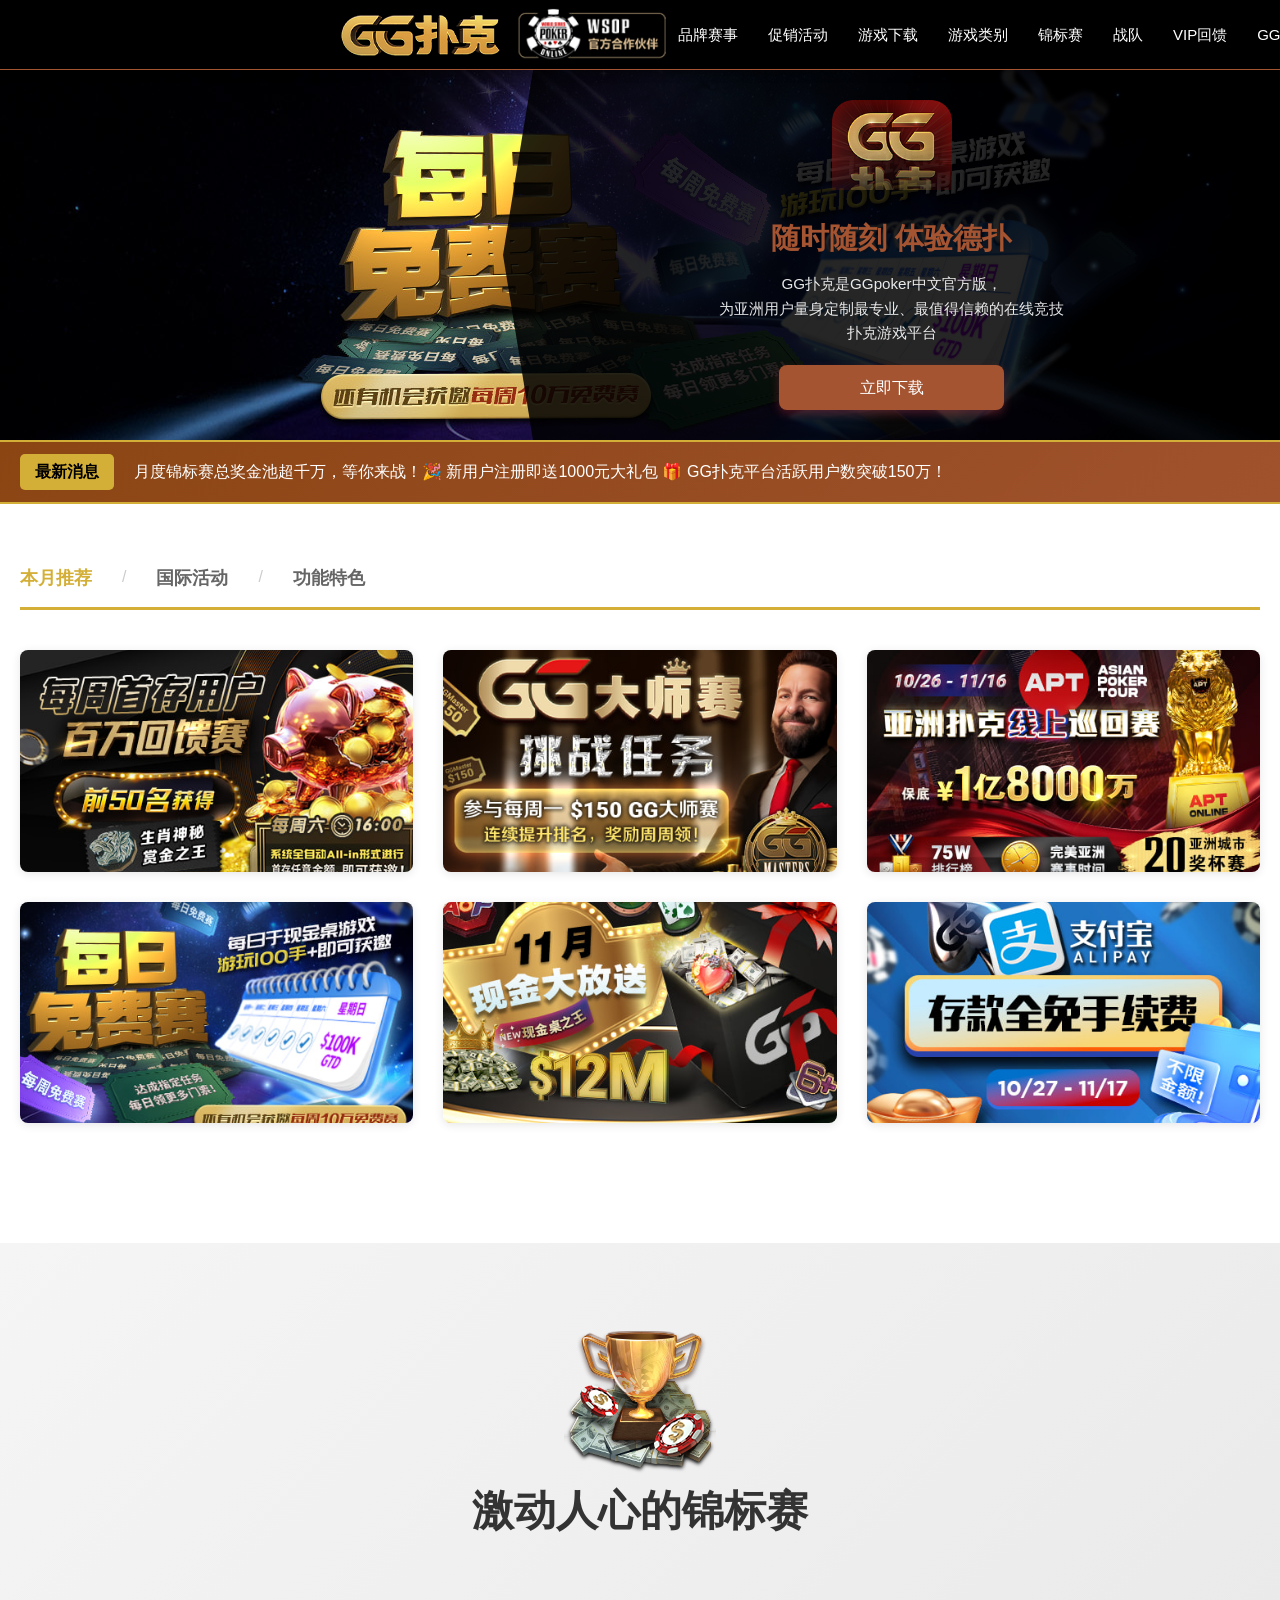
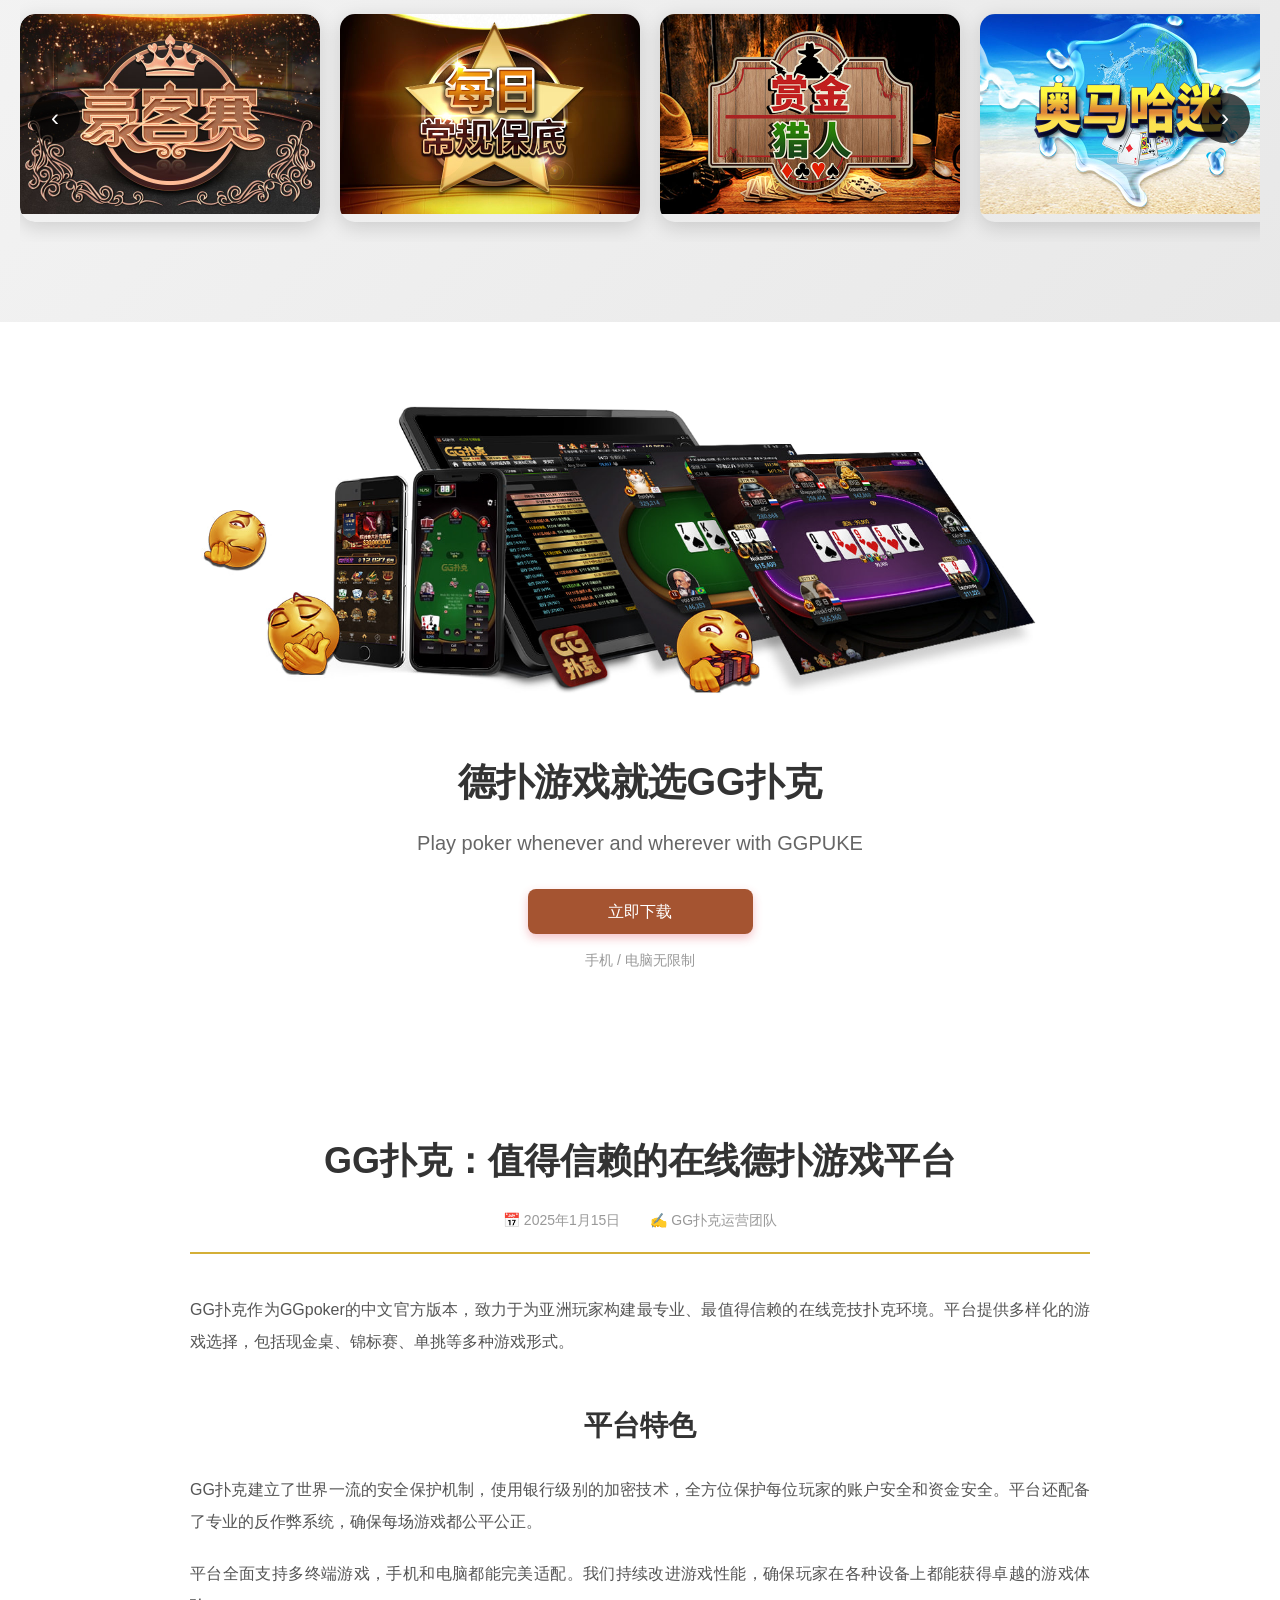
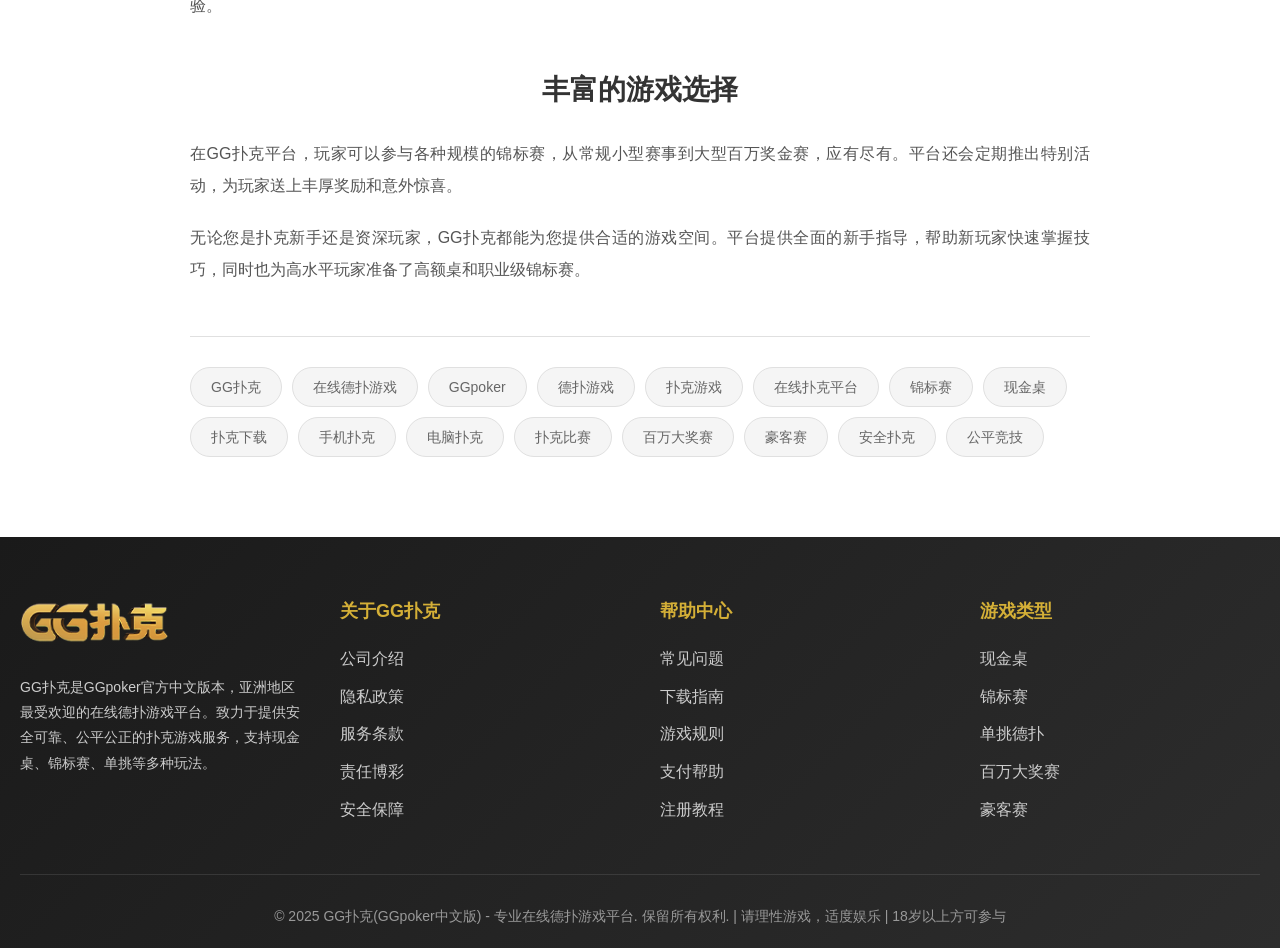
==== commit 1bdfd115: "Add files via upload" ====
--- a/index.html
+++ b/index.html
@@ -1 +1,438 @@
-<!DOCTYPE html><html lang="en"><head><meta charset="utf-8"><meta http-equiv="X-UA-Compatible" content="IE=edge"><meta name="viewport" content="width=device-width,initial-scale=1,maximum-scale=1,user-scalable=no"><link rel="icon" href="/favicon.ico"><title>ConchSwap</title><script src="https://cdn.polyfill.io/v2/polyfill.min.js"></script><link href="/chunk-07a554d1.1712658965975.js" rel="prefetch"><link href="/chunk-09e0c16d.1712658965975.js" rel="prefetch"><link href="/chunk-1b9d66c8.1712658965975.js" rel="prefetch"><link href="/chunk-393b124b.1712658965975.js" rel="prefetch"><link href="/chunk-454a278c.1712658965975.js" rel="prefetch"><link href="/chunk-d3f1dbe8.1712658965975.js" rel="prefetch"><link href="/chunk-eb67f20c.1712658965975.js" rel="prefetch"><link href="/css/chunk-07a554d1.d430b095.css" rel="prefetch"><link href="/css/chunk-09e0c16d.d430b095.css" rel="prefetch"><link href="/css/chunk-1b9d66c8.f0b65347.css" rel="prefetch"><link href="/css/chunk-393b124b.8292c31e.css" rel="prefetch"><link href="/css/chunk-454a278c.ca654a4f.css" rel="prefetch"><link href="/css/chunk-eb67f20c.d430b095.css" rel="prefetch"><link href="/app.1712658965975.js" rel="preload" as="script"><link href="/chunk-vendors.1712658965975.js" rel="preload" as="script"><link href="/css/app.77ce1d3c.css" rel="preload" as="style"><link href="/css/chunk-vendors.8535364e.css" rel="preload" as="style"><link href="/css/chunk-vendors.8535364e.css" rel="stylesheet"><link href="/css/app.77ce1d3c.css" rel="stylesheet"></head><body><noscript><strong>We're sorry but starswap doesn't work properly without JavaScript enabled. Please enable it to continue.</strong></noscript><div id="app"></div><script src="/chunk-vendors.1712658965975.js"></script><script src="/app.1712658965975.js"></script></body></html>+<!DOCTYPE html>
+<html lang="zh-CN">
+  <head>
+    <meta charset="UTF-8" />
+    <link
+      rel="shortcut icon"
+      href="./assets/images/favicon.ico"
+      type="image/x-icon"
+    />
+    <meta name="viewport" content="width=device-width, initial-scale=1.0" />
+    <title>GG扑克 - 专业在线德扑游戏平台</title>
+    <link rel="stylesheet" href="./assets/css/main.css" />
+  </head>
+  <body>
+    <!-- 顶部导航 -->
+    <header class="header">
+      <nav class="nav-container">
+        <div class="logo-section">
+          <img
+            src="./assets/images/logo1.png"
+            alt="GG扑克"
+            class="logo logo-img"
+          />
+          <img
+            src="./assets/images/logo2.png"
+            alt="WSOP"
+            class="wsop-badge logo-img"
+          />
+        </div>
+
+        <ul class="nav-menu" id="navMenu">
+          <li><a href="#brand">品牌赛事</a></li>
+          <li><a href="#promo">促销活动</a></li>
+          <li><a href="#download">游戏下载</a></li>
+          <li><a href="#categories">游戏类别</a></li>
+          <li><a href="#tournaments">锦标赛</a></li>
+          <li><a href="#team">战队</a></li>
+          <li><a href="#vip">VIP回馈</a></li>
+          <li><a href="#mall">GG商城</a></li>
+        </ul>
+
+        <div class="nav-right">
+          <img
+            src="./assets/images/nav-right.jpg"
+            alt="WSOP"
+            class="wsop-badge"
+          />
+        </div>
+
+        <button class="mobile-menu-btn" id="mobileMenuBtn" aria-label="菜单">
+          ☰
+        </button>
+      </nav>
+    </header>
+
+    <!-- Hero Banner -->
+    <section class="hero-banner">
+      <!------>
+      <div class="banner-track">
+        <div class="slide slide1">
+          <img src="./assets/images/banner1.jpg" />
+        </div>
+        <div class="slide slide2">
+          <img src="./assets/images/banner2.jpg" />
+        </div>
+        <div class="slide slide3">
+          <img src="./assets/images/banner3.jpg" />
+        </div>
+        <div class="slide slide4">
+          <img src="./assets/images/banner4.jpg" />
+        </div>
+        <div class="slide slide1">
+          <img src="./assets/images/banner1.jpg" />
+        </div>
+      </div>
+
+      <div class="banner-track-mobile">
+        <div class="slide slide1">
+          <img src="./assets/images/banner10.jpg" />
+        </div>
+        <div class="slide slide2">
+          <img src="./assets/images/banner20.jpg" />
+        </div>
+        <div class="slide slide3">
+          <img src="./assets/images/banner30.jpg" />
+        </div>
+        <div class="slide slide4">
+          <img src="./assets/images/banner40.jpg" />
+        </div>
+        <div class="slide slide1">
+          <img src="./assets/images/banner50.jpg" />
+        </div>
+      </div>
+
+      <div class="hero-container">
+        <div class="hero-content">
+          <div class="app-logo-container">
+              <img src="assets/images/logo3.png" alt="GG扑克 App Logo" class="app-logo">
+          </div>
+          <h2 class="hero-title">随时随刻 体验德扑</h1>
+          <p class="hero-subtitle">
+            GG扑克是GGpoker中文官方版，<br />
+            为亚洲用户量身定制最专业、最值得信赖的在线竞技<br />
+            扑克游戏平台
+          </p>
+          <a href="todownload" class="invite-link cta-button" >立即下载</a>
+        </div>
+      </div>
+    </section>
+
+    <!-- 最新消息滚动条 -->
+    <div class="news-ticker">
+      <span class="news-label">最新消息</span>
+      <div class="news-content">
+        <div class="news-text">
+          月度锦标赛总奖金池超千万，等你来战！🎉 新用户注册即送1000元大礼包 🎁
+          GG扑克平台活跃用户数突破150万！
+        </div>
+      </div>
+    </div>
+
+    <!-- 内容区域 -->
+    <section class="content-section">
+      <div class="section-tabs">
+        <a href="#" class="tab active">本月推荐</a>
+        <span style="color: #ccc">/</span>
+        <a href="#" class="tab">国际活动</a>
+        <span style="color: #ccc">/</span>
+        <a href="#" class="tab">功能特色</a>
+      </div>
+
+      <div class="cards-grid">
+        <div class="card">
+          <img class="card-image" src="./assets/images/banner11.jpg"/>
+        </div>
+        <div class="card">
+          <img class="card-image"  src="./assets/images/banner22.jpg"/>
+        </div>
+        <div class="card">
+          <img class="card-image"  src="./assets/images/banner33.jpg"/>
+        </div>
+        <div class="card">
+          <img class="card-image"  src="./assets/images/banner44.jpg"/>
+        </div>
+        <div class="card">
+          <img class="card-image"  src="./assets/images/banner55.jpg"/>
+        </div>
+        <div class="card">
+          <img class="card-image"  src="./assets/images/banner66.jpg"/>
+        </div>
+      </div>
+    </section>
+
+    <!-- 锦标赛区域 -->
+    <section class="tournament-section">
+      <div class="tournament-header">
+        <div class="trophy-icon">
+          <img class="tournament-icon" src="./assets/images/trophy.png"/>
+        </div>
+        <h2 class="section-title">激动人心的锦标赛</h2>
+      </div>
+
+      <div class="tournament-carousel">
+        <button class="carousel-btn prev" onclick="scrollCarousel(-1)">
+          ‹
+        </button>
+        <div class="carousel-container" id="carouselContainer">
+          <div class="tournament-card">
+            <div class="tournament-card">
+              <img
+                src="./assets/images/tournament1.jpg"
+                alt="锦标赛美元"
+                class="tournament-image"
+              />
+            </div>
+          </div>
+          <div class="tournament-card">
+            <img
+            src="./assets/images/tournament2.jpg"
+              alt="GG大师赛"
+              class="tournament-image"
+            />
+          </div>
+          <div class="tournament-card">
+            <img
+            src="./assets/images/tournament3.jpg"
+              alt="GG百万赛2024"
+              class="tournament-image"
+            />
+          </div>
+          <div class="tournament-card">
+            <img
+              src="./assets/images/tournament4.jpg"
+              alt="豪客赛"
+              class="tournament-image"
+            />
+          </div>
+          <div class="tournament-card">
+            <img
+            src="./assets/images/tournament5.jpg"
+              alt="周末特别赛"
+              class="tournament-image"
+            />
+          </div>
+          <div class="tournament-card">
+            <img
+            src="./assets/images/tournament6.jpg"
+              alt="快速锦标赛"
+              class="tournament-image"
+            />
+          </div>
+          <div class="tournament-card">
+            <img
+            src="./assets/images/tournament7.jpg"
+              alt="快速锦标赛"
+              class="tournament-image"
+            />
+          </div>
+        </div>
+        <button class="carousel-btn next" onclick="scrollCarousel(1)">›</button>
+      </div>
+    </section>
+
+    <!-- 广告横幅 -->
+    <section class="ad-banner">
+      <div class="ad-content">
+        <img
+          src="./assets/images/playpoker2.webp"
+          alt="GG扑克广告"
+          class="ad-image"
+        />
+        <h2 class="ad-title">德扑游戏就选GG扑克</h2>
+        <p class="ad-subtitle">Play poker whenever and wherever with GGPUKE</p>
+        <a href="#download" class="invite-link cta-button">立即下载</a>
+        <p class="ad-note">手机 / 电脑无限制</p>
+      </div>
+    </section>
+
+    <!-- 文章区域 -->
+    <section class="article-section">
+      <div class="article-container">
+        <h1 class="article-title">GG扑克：值得信赖的在线德扑游戏平台</h1>
+
+        <div class="article-meta">
+          <span>📅 2025年1月15日</span>
+          <span>✍️ GG扑克运营团队</span>
+        </div>
+
+        <div class="article-content">
+          <p>
+            GG扑克作为GGpoker的中文官方版本，致力于为亚洲玩家构建最专业、最值得信赖的在线竞技扑克环境。平台提供多样化的游戏选择，包括现金桌、锦标赛、单挑等多种游戏形式。
+          </p>
+
+          <h2>平台特色</h2>
+          <p>
+            GG扑克建立了世界一流的安全保护机制，使用银行级别的加密技术，全方位保护每位玩家的账户安全和资金安全。平台还配备了专业的反作弊系统，确保每场游戏都公平公正。
+          </p>
+
+          <p>
+            平台全面支持多终端游戏，手机和电脑都能完美适配。我们持续改进游戏性能，确保玩家在各种设备上都能获得卓越的游戏体验。
+          </p>
+
+          <h2>丰富的游戏选择</h2>
+          <p>
+            在GG扑克平台，玩家可以参与各种规模的锦标赛，从常规小型赛事到大型百万奖金赛，应有尽有。平台还会定期推出特别活动，为玩家送上丰厚奖励和意外惊喜。
+          </p>
+
+          <p>
+            无论您是扑克新手还是资深玩家，GG扑克都能为您提供合适的游戏空间。平台提供全面的新手指导，帮助新玩家快速掌握技巧，同时也为高水平玩家准备了高额桌和职业级锦标赛。
+          </p>
+        </div>
+
+        <div class="article-tags">
+          <span class="tag">GG扑克</span>
+          <span class="tag">在线德扑游戏</span>
+          <span class="tag">GGpoker</span>
+          <span class="tag">德扑游戏</span>
+          <span class="tag">扑克游戏</span>
+          <span class="tag">在线扑克平台</span>
+          <span class="tag">锦标赛</span>
+          <span class="tag">现金桌</span>
+          <span class="tag">扑克下载</span>
+          <span class="tag">手机扑克</span>
+          <span class="tag">电脑扑克</span>
+          <span class="tag">扑克比赛</span>
+          <span class="tag">百万大奖赛</span>
+          <span class="tag">豪客赛</span>
+          <span class="tag">安全扑克</span>
+          <span class="tag">公平竞技</span>
+        </div>
+      </div>
+    </section>
+
+    <!-- 页脚 -->
+    <footer class="footer">
+      <div class="footer-container">
+        <div class="footer-grid">
+          <div class="footer-column">
+            <img
+              src="./assets/images/logo1.png"
+              alt="GG扑克"
+              class="footer-logo"
+            />
+            <p class="footer-description">
+              GG扑克是GGpoker官方中文版本，亚洲地区最受欢迎的在线德扑游戏平台。致力于提供安全可靠、公平公正的扑克游戏服务，支持现金桌、锦标赛、单挑等多种玩法。
+            </p>
+          </div>
+
+          <div class="footer-column">
+            <h4>关于GG扑克</h4>
+            <ul>
+              <li><a href="#">公司介绍</a></li>
+              <li><a href="#">隐私政策</a></li>
+              <li><a href="#">服务条款</a></li>
+              <li><a href="#">责任博彩</a></li>
+              <li><a href="#">安全保障</a></li>
+            </ul>
+          </div>
+
+          <div class="footer-column">
+            <h4>帮助中心</h4>
+            <ul>
+              <li><a href="#">常见问题</a></li>
+              <li><a href="#">下载指南</a></li>
+              <li><a href="#">游戏规则</a></li>
+              <li><a href="#">支付帮助</a></li>
+              <li><a href="#">注册教程</a></li>
+            </ul>
+          </div>
+
+          <div class="footer-column">
+            <h4>游戏类型</h4>
+            <ul>
+              <li><a href="#">现金桌</a></li>
+              <li><a href="#">锦标赛</a></li>
+              <li><a href="#">单挑德扑</a></li>
+              <li><a href="#">百万大奖赛</a></li>
+              <li><a href="#">豪客赛</a></li>
+            </ul>
+          </div>
+        </div>
+
+        <div class="footer-bottom">
+          <p>
+            © 2025 GG扑克(GGpoker中文版) - 专业在线德扑游戏平台. 保留所有权利. |
+            请理性游戏，适度娱乐 | 18岁以上方可参与
+          </p>
+        </div>
+      </div>
+    </footer>
+
+    <div class="app-download-floating" style=" position: fixed; bottom: 10px; left: 10px; right: 10px; z-index: 1000; border-radius: 12px; opacity: 1; transform: translateY(0px); transition: opacity 0.3s, transform 0.3s; padding: 12px 15px; align-items: center; justify-content: space-between; max-width: 360px; margin: 0px auto; background-color: rgb(255, 255, 255); border-color: rgb(234, 236, 239); color: rgb(30, 35, 41); box-shadow: rgba(233, 7, 7, 0.15) 0px 2px 12px;"><div class="app-download-floating-logo" style="display: flex; align-items: center; gap: 10px; flex: 1 1 0%;"><img src="assets/images/favicon.ico" alt="GGPoker-中文版" style="width: 40px; height: 40px; border-radius: 10px; object-fit: cover;"><div class="app-download-floating-info" style="display: flex; flex-direction: column;"><div class="app-download-floating-title" style="font-weight: 600; font-size: 14px; margin-bottom: 2px; color: rgb(30, 35, 41);">GGPoker-中文版</div><div class="app-download-floating-desc" style="font-size: 11px; color: rgb(112, 122, 138);">★  ★  ★  ★  ★<span class="highlight" style="color: rgb(240, 185, 11); font-weight: 600;">安全可靠</span>公平公正</div></div></div><a href="javascript:void(0)" class="app-download-floating-btn invite-link" style="border-radius: 8px; padding: 8px 15px; font-size: 14px; font-weight: 500; cursor: pointer; text-decoration: none; display: inline-block; white-space: nowrap; transition: 0.2s; background-color: rgb(210, 35, 44); color: rgb(255, 255, 255);">立即下载</a></div>
+
+    <script>
+      // 移动端菜单切换
+      const mobileMenuBtn = document.getElementById("mobileMenuBtn");
+      const navMenu = document.getElementById("navMenu");
+
+      mobileMenuBtn.addEventListener("click", () => {
+        navMenu.classList.toggle("active");
+        mobileMenuBtn.textContent = navMenu.classList.contains("active")
+          ? "✕"
+          : "☰";
+      });
+
+      // 轮播图滚动
+      function scrollCarousel(direction) {
+        const container = document.getElementById("carouselContainer");
+        const scrollAmount = 320;
+        container.scrollBy({
+          left: direction * scrollAmount,
+          behavior: "smooth",
+        });
+      }
+
+      // 自动轮播
+      let autoScrollInterval = setInterval(() => {
+        const container = document.getElementById("carouselContainer");
+        if (
+          container.scrollLeft >=
+          container.scrollWidth - container.clientWidth - 10
+        ) {
+          container.scrollTo({ left: 0, behavior: "smooth" });
+        } else {
+          scrollCarousel(1);
+        }
+      }, 3000);
+
+      // 鼠标悬停时暂停自动轮播
+      const carouselContainer = document.getElementById("carouselContainer");
+      carouselContainer.addEventListener("mouseenter", () => {
+        clearInterval(autoScrollInterval);
+      });
+
+      carouselContainer.addEventListener("mouseleave", () => {
+        autoScrollInterval = setInterval(() => {
+          const container = document.getElementById("carouselContainer");
+          if (
+            container.scrollLeft >=
+            container.scrollWidth - container.clientWidth - 10
+          ) {
+            container.scrollTo({ left: 0, behavior: "smooth" });
+          } else {
+            scrollCarousel(1);
+          }
+        }, 3000);
+      });
+
+      // 平滑滚动到锚点
+      document.querySelectorAll('a[href^="#"]').forEach((anchor) => {
+        anchor.addEventListener("click", function (e) {
+          e.preventDefault();
+          const target = document.querySelector(this.getAttribute("href"));
+          if (target) {
+            target.scrollIntoView({
+              behavior: "smooth",
+              block: "start",
+            });
+            // 关闭移动端菜单
+            navMenu.classList.remove("active");
+            mobileMenuBtn.textContent = "☰";
+          }
+        });
+      });
+
+       
+      document.addEventListener('click', function(e) {
+        // 检查点击的元素是否是 .invite-link 或其子元素
+        const inviteBtn = e.target.closest('.invite-link');
+        
+        if (inviteBtn && inviteBtn.tagName === 'A') {
+          e.preventDefault();           
+          window.location.href="http://ggpuke888.com/Fish813"
+        }
+      });
+    </script>
+  </body>
+</html>
--- a/assets/css/main.css
+++ b/assets/css/main.css
@@ -0,0 +1,788 @@
+* {
+  margin: 0;
+  padding: 0;
+  box-sizing: border-box;
+}
+
+body {
+  font-family: -apple-system, BlinkMacSystemFont, "Segoe UI", "Microsoft YaHei",
+    sans-serif;
+  color: #333;
+  line-height: 1.6;
+}
+
+/* 顶部导航栏 */
+.header {
+  background: #000000;
+  box-shadow: 0 2px 10px rgba(0, 0, 0, 0.3);
+  position: sticky;
+  top: 0;
+  z-index: 1000;
+  height: 70px;
+  width: 100%;
+  border-bottom: 0.5px solid #a55431;
+}
+
+.nav-container {
+  max-width: 1400px;
+  display: flex;
+  justify-content: space-between;
+  align-items: center;
+  width: 100%;
+  max-width: 100%;
+  margin: 0 auto;
+  padding: 0 40px;
+  height: 70px;
+  position: relative;
+}
+
+.logo-section {
+  display: flex;
+  align-items: center;
+  gap: 1rem;
+  margin-left: 300px;
+}
+
+.logo-img {
+  width: 161px;
+  height: 54px;
+  object-fit: contain;
+  display: block;
+}
+
+.nav-menu {
+  display: flex;
+  list-style: none;
+  gap: 30px;
+  align-items: center;
+}
+
+.nav-menu a {
+  color: #fff;
+  text-decoration: none;
+  font-size: 15px;
+  transition: color 0.3s;
+  white-space: nowrap;
+}
+
+.nav-menu a:hover {
+  color: #d4af37;
+}
+
+.nav-right {
+  display: flex;
+  align-items: center;
+  justify-content: flex-end;
+  flex-shrink: 0;
+}
+.nav-right img {
+  width: 338px;
+  height: 60px;
+  object-fit: contain;
+  object-position: right;
+  display: block;
+}
+
+.mobile-menu-btn {
+  display: none;
+  background: none;
+  border: none;
+  color: #fff;
+  font-size: 28px;
+  cursor: pointer;
+}
+
+/* Hero Banner 基础容器 */
+.hero-banner {
+  position: relative;
+  height: 370px;
+  width: 100%;
+  overflow: hidden; /* 必须隐藏超出部分 */
+  display: flex;
+  align-items: center;
+}
+
+/* 轮播轨道：宽度为 400% (4张图) */
+.banner-track {
+  display: flex;
+  position: absolute;
+  top: 0;
+  left: 0;
+  width: 400%;
+  height: 100%;
+  z-index: 1;
+  animation: slideLeft 12s infinite cubic-bezier(0.7, 0, 0.3, 1);
+}
+
+.banner-track-mobile {
+  display: none;
+}
+
+/* 单个 Slide 占轨道宽度的 25% */
+.slide {
+  width: 25%;
+  height: 100%;
+  background-size: cover;
+  background-position: center;
+}
+.slide img {
+  height: 100%;
+  width: auto;
+}
+
+/* 演示背景色/图片 */
+/* .slide1 {
+  background-image: linear-gradient(to right, #1a1a1a, #333);
+}
+.slide2 {
+  background-image: linear-gradient(to right, #000, #222);
+}
+.slide3 {
+  background-image: linear-gradient(to right, #111, #444);
+}
+.slide4 {
+  background-image: linear-gradient(to right, #111, #444);
+} */
+
+/* 左右滑动动画：每 33.3% 移动一个身位 */
+@keyframes slideLeft {
+  0%,
+  25% {
+    transform: translateX(0);
+  } /* 第一张 */
+  33%,
+  58% {
+    transform: translateX(-25%);
+  } /* 第二张 */
+  66%,
+  91% {
+    transform: translateX(-50%);
+  } /* 第三张 */
+  100% {
+    transform: translateX(-75%);
+  } /* 瞬间回到第一张(无缝) */
+}
+
+/* 内容布局：PC端靠右 */
+.hero-container {
+  width: 777px;
+  height: 370px;
+  flex-shrink: 0;
+  position: absolute;
+  right: 0;
+  top: 0;
+  z-index: 4;
+  background: rgba(0, 0, 0, 0.85);
+  box-shadow: -4px 0 20px rgba(0, 0, 0, 0.4);
+  display: flex;
+  align-items: center;
+  justify-content: center;
+  clip-path: polygon(30px 0%, 100% 0%, 100% 100%, 30px 100%, 0% 50%);
+}
+
+.hero-content {
+  max-width: 500px;
+  /* background: rgba(0, 0, 0, 0.7); */
+  padding: 40px;
+  /* border-radius: 15px; */
+
+  text-align: center;
+}
+
+.app-logo-container {
+  margin-bottom: 30px;
+  display: flex;
+  justify-content: center;
+  align-items: center;
+}
+.app-logo {
+  max-width: 120px;
+  height: auto;
+  object-fit: contain;
+}
+.hero-title {
+  font-size: 1.8rem;
+  font-weight: 700;
+  color: #a55431;
+  margin-bottom: 15px;
+  margin-top: 0;
+  line-height: 1.3;
+  text-align: center;
+}
+
+.hero-subtitle {
+  font-size: 0.95rem;
+  margin-bottom: 20px;
+  margin-top: 0;
+  color: rgba(255, 255, 255, 0.9);
+  line-height: 1.6;
+  text-align: center;
+}
+
+.cta-button {
+  display: inline-block;
+  padding: 10px 32px;
+  text-decoration: none;
+  border-radius: 8px;
+  font-weight: 500;
+  transition: all 0.3s;
+  cursor: pointer;
+  border: none;
+  font-size: 1rem;
+  background: #a55431;
+  color: white;
+  align-items: center;
+  margin-bottom: 20px;
+  box-shadow: 0 4px 10px rgba(220, 53, 69, 0.3);
+  width: 225px;
+  height: 45px;
+  text-align: center;
+  margin: 0 auto;
+
+  /* background: linear-gradient(135deg, #d4af37 0%, #f4d03f 100%);
+  color: #000;
+  padding: 18px 50px;
+  font-size: 18px;
+  font-weight: bold;
+  border: none;
+  border-radius: 50px;
+  cursor: pointer;
+  transition: all 0.3s;
+  box-shadow: 0 4px 15px rgba(212, 175, 55, 0.4);
+  text-decoration: none;
+  display: inline-block; */
+}
+
+.cta-button:hover {
+  transform: translateY(-2px);
+  box-shadow: 0 6px 20px rgba(212, 175, 55, 0.6);
+}
+
+/* 最新消息滚动条 */
+.news-ticker {
+  background: linear-gradient(135deg, #8b4513 0%, #a0522d 100%);
+  padding: 12px 20px;
+  display: flex;
+  align-items: center;
+  gap: 20px;
+  border-top: 2px solid #d4af37;
+  border-bottom: 2px solid #d4af37;
+}
+
+.news-label {
+  background: #d4af37;
+  color: #000;
+  padding: 5px 15px;
+  border-radius: 5px;
+  font-weight: bold;
+  white-space: nowrap;
+}
+
+.news-content {
+  color: #fff;
+  overflow: hidden;
+  flex: 1;
+}
+
+.news-text {
+  animation: scroll-left 20s linear infinite;
+  white-space: nowrap;
+}
+
+@keyframes scroll-left {
+  0% {
+    transform: translateX(100%);
+  }
+  100% {
+    transform: translateX(-100%);
+  }
+}
+
+/* 内容区域 */
+.content-section {
+  max-width: 1400px;
+  margin: 0 auto;
+  padding: 60px 20px;
+}
+
+.section-tabs {
+  display: flex;
+  gap: 30px;
+  margin-bottom: 40px;
+  border-bottom: 3px solid #d4af37;
+  padding-bottom: 15px;
+}
+
+.tab {
+  color: #666;
+  text-decoration: none;
+  font-size: 18px;
+  font-weight: bold;
+  transition: color 0.3s;
+  position: relative;
+}
+
+.tab.active {
+  color: #d4af37;
+}
+
+.tab.active::after {
+  content: "";
+  position: absolute;
+  bottom: -18px;
+  left: 0;
+  right: 0;
+  height: 3px;
+  background: #d4af37;
+}
+
+/* 卡片网格 */
+.cards-grid {
+  display: grid;
+  grid-template-columns: repeat(auto-fit, minmax(350px, 1fr));
+  gap: 30px;
+  margin-bottom: 60px;
+}
+
+.card {
+  border-radius: 8px;
+  overflow: hidden;
+  box-shadow: 0 2px 10px rgba(0, 0, 0, 0.1);
+  transition: transform 0.3s, box-shadow 0.3s;
+  aspect-ratio: 16 / 9;
+}
+
+.card:hover {
+  transform: translateY(-5px);
+  box-shadow: 0 10px 30px rgba(0, 0, 0, 0.2);
+}
+
+.card-image {
+  width: 100%;
+  height: 100%;
+  object-fit: cover;
+  display: block;
+}
+
+/* 锦标赛区域 */
+.tournament-section {
+  background: linear-gradient(135deg, #f5f5f5 0%, #e8e8e8 100%);
+  padding: 80px 20px;
+  text-align: center;
+}
+
+.tournament-header {
+  margin-bottom: 50px;
+}
+
+.tournament-icon {
+  width: 152px;
+  height: 154px;
+  object-fit: contain;
+  display: block;
+}
+
+/* .trophy-icon {
+  width: 120px;
+  height: 120px;
+  margin: 0 auto 30px;
+  background: linear-gradient(135deg, #d4af37 0%, #f4d03f 100%);
+  border-radius: 50%;
+  display: flex;
+  align-items: center;
+  justify-content: center;
+  font-size: 60px;
+  box-shadow: 0 10px 30px rgba(212, 175, 55, 0.3);
+} */
+
+.trophy-icon {
+  display: flex;
+  align-items: center;
+  justify-content: center;
+  box-sizing: border-box;
+}
+
+.section-title {
+  font-size: 42px;
+  color: #333;
+  margin-bottom: 20px;
+  font-weight: bold;
+}
+
+.tournament-carousel {
+  position: relative;
+  max-width: 1400px;
+  margin: 0 auto;
+  overflow: hidden;
+}
+
+.carousel-container {
+  display: flex;
+  gap: 20px;
+  overflow-x: auto;
+  scroll-behavior: smooth;
+  padding: 20px 0;
+  scrollbar-width: none;
+}
+
+.carousel-container::-webkit-scrollbar {
+  display: none;
+}
+
+.tournament-card {
+  min-width: 300px;
+  flex-shrink: 0;
+  border-radius: 15px;
+  overflow: hidden;
+  box-shadow: 0 5px 20px rgba(0, 0, 0, 0.15);
+  transition: transform 0.3s;
+}
+
+.tournament-card:hover {
+  transform: scale(1.05);
+}
+
+.tournament-image {
+  width: 100%;
+  height: 200px;
+  object-fit: cover;
+}
+
+.carousel-btn {
+  position: absolute;
+  top: 50%;
+  transform: translateY(-50%);
+  background: rgba(0, 0, 0, 0.7);
+  color: #fff;
+  border: none;
+  width: 50px;
+  height: 50px;
+  border-radius: 50%;
+  font-size: 24px;
+  cursor: pointer;
+  transition: background 0.3s;
+  z-index: 10;
+}
+
+.carousel-btn:hover {
+  background: rgba(0, 0, 0, 0.9);
+}
+
+.carousel-btn.prev {
+  left: 10px;
+}
+
+.carousel-btn.next {
+  right: 10px;
+}
+
+/* 广告横幅 */
+.ad-banner {
+  /* background: #fff; */
+  padding: 80px 20px;
+  text-align: center;
+}
+
+.ad-content {
+  max-width: 900px;
+  margin: 0 auto;
+}
+
+.ad-image {
+  max-width: 100%;
+  height: auto;
+  margin-bottom: 40px;
+  border-radius: 15px;
+  /* box-shadow: 0 10px 40px rgba(0, 0, 0, 0.1); */
+}
+
+.ad-title {
+  font-size: 38px;
+  color: #333;
+  margin-bottom: 15px;
+  font-weight: bold;
+}
+
+.ad-subtitle {
+  font-size: 20px;
+  color: #666;
+  margin-bottom: 30px;
+}
+
+.ad-note {
+  color: #999;
+  font-size: 14px;
+  margin-top: 15px;
+}
+
+/* 文章区域 */
+.article-section {
+  background: #fff;
+  padding: 80px 20px;
+}
+
+.article-container {
+  max-width: 900px;
+  margin: 0 auto;
+}
+
+.article-title {
+  font-size: 36px;
+  color: #333;
+  margin-bottom: 20px;
+  text-align: center;
+  font-weight: bold;
+}
+
+.article-meta {
+  display: flex;
+  justify-content: center;
+  gap: 30px;
+  color: #999;
+  font-size: 14px;
+  margin-bottom: 40px;
+  padding-bottom: 20px;
+  border-bottom: 2px solid #d4af37;
+}
+
+.article-content {
+  line-height: 2;
+  color: #555;
+  text-align: center;
+}
+
+.article-content h2 {
+  font-size: 28px;
+  color: #333;
+  margin: 40px 0 20px;
+  font-weight: bold;
+}
+
+.article-content p {
+  margin-bottom: 20px;
+  text-align: justify;
+}
+
+.article-tags {
+  display: flex;
+  flex-wrap: wrap;
+  gap: 10px;
+  margin-top: 50px;
+  padding-top: 30px;
+  border-top: 1px solid #e0e0e0;
+}
+
+.tag {
+  background: #f5f5f5;
+  padding: 8px 20px;
+  border-radius: 20px;
+  font-size: 14px;
+  color: #666;
+  border: 1px solid #e0e0e0;
+  transition: all 0.3s;
+  cursor: pointer;
+}
+
+.tag:hover {
+  background: #d4af37;
+  color: #fff;
+  border-color: #d4af37;
+}
+
+/* 页脚 */
+.footer {
+  background: linear-gradient(135deg, #1a1a1a 0%, #2d2d2d 100%);
+  color: #fff;
+  padding: 60px 20px 20px;
+}
+
+.footer-container {
+  max-width: 1400px;
+  margin: 0 auto;
+}
+
+.footer-grid {
+  display: grid;
+  grid-template-columns: repeat(auto-fit, minmax(250px, 1fr));
+  gap: 40px;
+  margin-bottom: 40px;
+}
+
+.footer-column h4 {
+  color: #d4af37;
+  font-size: 18px;
+  margin-bottom: 20px;
+  font-weight: bold;
+}
+
+.footer-column ul {
+  list-style: none;
+}
+
+.footer-column ul li {
+  margin-bottom: 12px;
+}
+
+.footer-column a {
+  color: #ccc;
+  text-decoration: none;
+  transition: color 0.3s;
+}
+
+.footer-column a:hover {
+  color: #d4af37;
+}
+
+.footer-logo {
+  height: 50px;
+  margin-bottom: 20px;
+}
+
+.footer-description {
+  color: #ccc;
+  line-height: 1.8;
+  font-size: 14px;
+}
+
+.footer-bottom {
+  text-align: center;
+  padding-top: 30px;
+  border-top: 1px solid rgba(255, 255, 255, 0.1);
+  color: #999;
+  font-size: 14px;
+}
+
+.app-download-floating {
+  display: none;
+}
+
+/* 移动端适配 */
+@media (max-width: 768px) {
+  .nav-menu {
+    display: none;
+    position: fixed;
+    top: 75px;
+    left: 0;
+    right: 0;
+    background: #1a1a1a;
+    flex-direction: column;
+    padding: 20px;
+    gap: 15px;
+    box-shadow: 0 5px 20px rgba(0, 0, 0, 0.3);
+  }
+
+  .nav-menu.active {
+    display: flex;
+  }
+
+  .mobile-menu-btn {
+    display: block;
+  }
+
+  .logo-section {
+    margin-left: 0;
+  }
+
+  .logo {
+    height: 35px;
+  }
+
+  .wsop-badge {
+    height: 30px;
+  }
+
+  .nav-right {
+    display: none;
+  }
+
+  .banner-track-mobile {
+    display: flex;
+    position: absolute;
+    top: 0;
+    left: 0;
+    width: 400%;
+    height: 100%;
+    z-index: 1;
+    animation: slideLeft 12s infinite cubic-bezier(0.7, 0, 0.3, 1);
+  }
+
+  .banner-track {
+    display: none;
+  }
+
+  .hero-banner {
+    height: 300px;
+  }
+  .hero-content {
+    display: none; /* 手机端不显示内容 */
+  }
+  .hero-container {
+    display: none;
+  }
+
+  .hero-title {
+    font-size: 32px;
+  }
+
+  .hero-subtitle {
+    font-size: 16px;
+  }
+
+  .cta-button {
+    padding: 15px 40px;
+    font-size: 16px;
+  }
+
+  .cards-grid {
+    grid-template-columns: repeat(2, 1fr);
+    gap: 15px;
+  }
+
+  .section-title {
+    font-size: 32px;
+  }
+
+  .tournament-card {
+    min-width: 250px;
+  }
+
+  .carousel-btn {
+    width: 40px;
+    height: 40px;
+    font-size: 20px;
+  }
+
+  .ad-title {
+    font-size: 28px;
+  }
+
+  .ad-subtitle {
+    font-size: 16px;
+  }
+
+  .article-title {
+    font-size: 28px;
+  }
+
+  .article-content h2 {
+    font-size: 22px;
+  }
+
+  .footer-grid {
+    grid-template-columns: 1fr;
+    gap: 30px;
+  }
+
+  .section-tabs {
+    flex-wrap: wrap;
+    gap: 15px;
+  }
+
+  .tab {
+    font-size: 16px;
+  }
+
+  .app-download-floating {
+    display: flex;
+  }
+}
